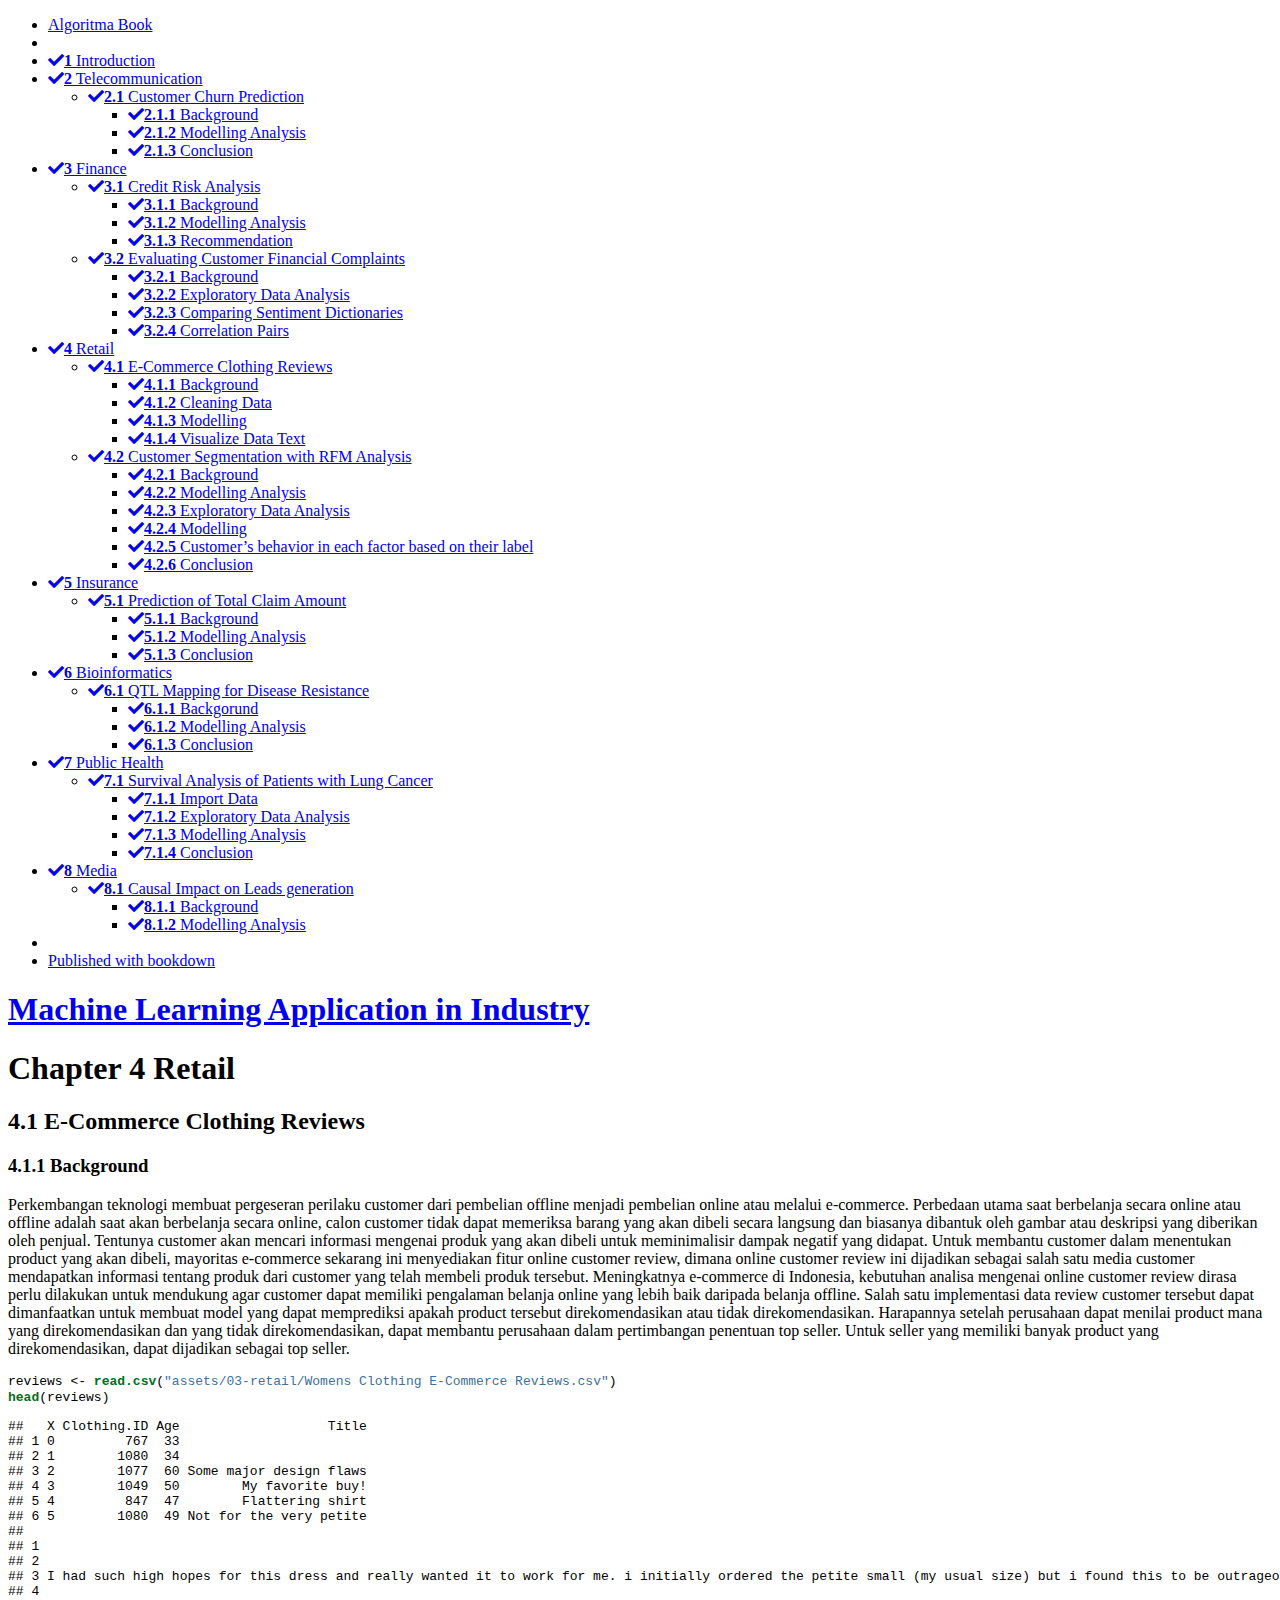
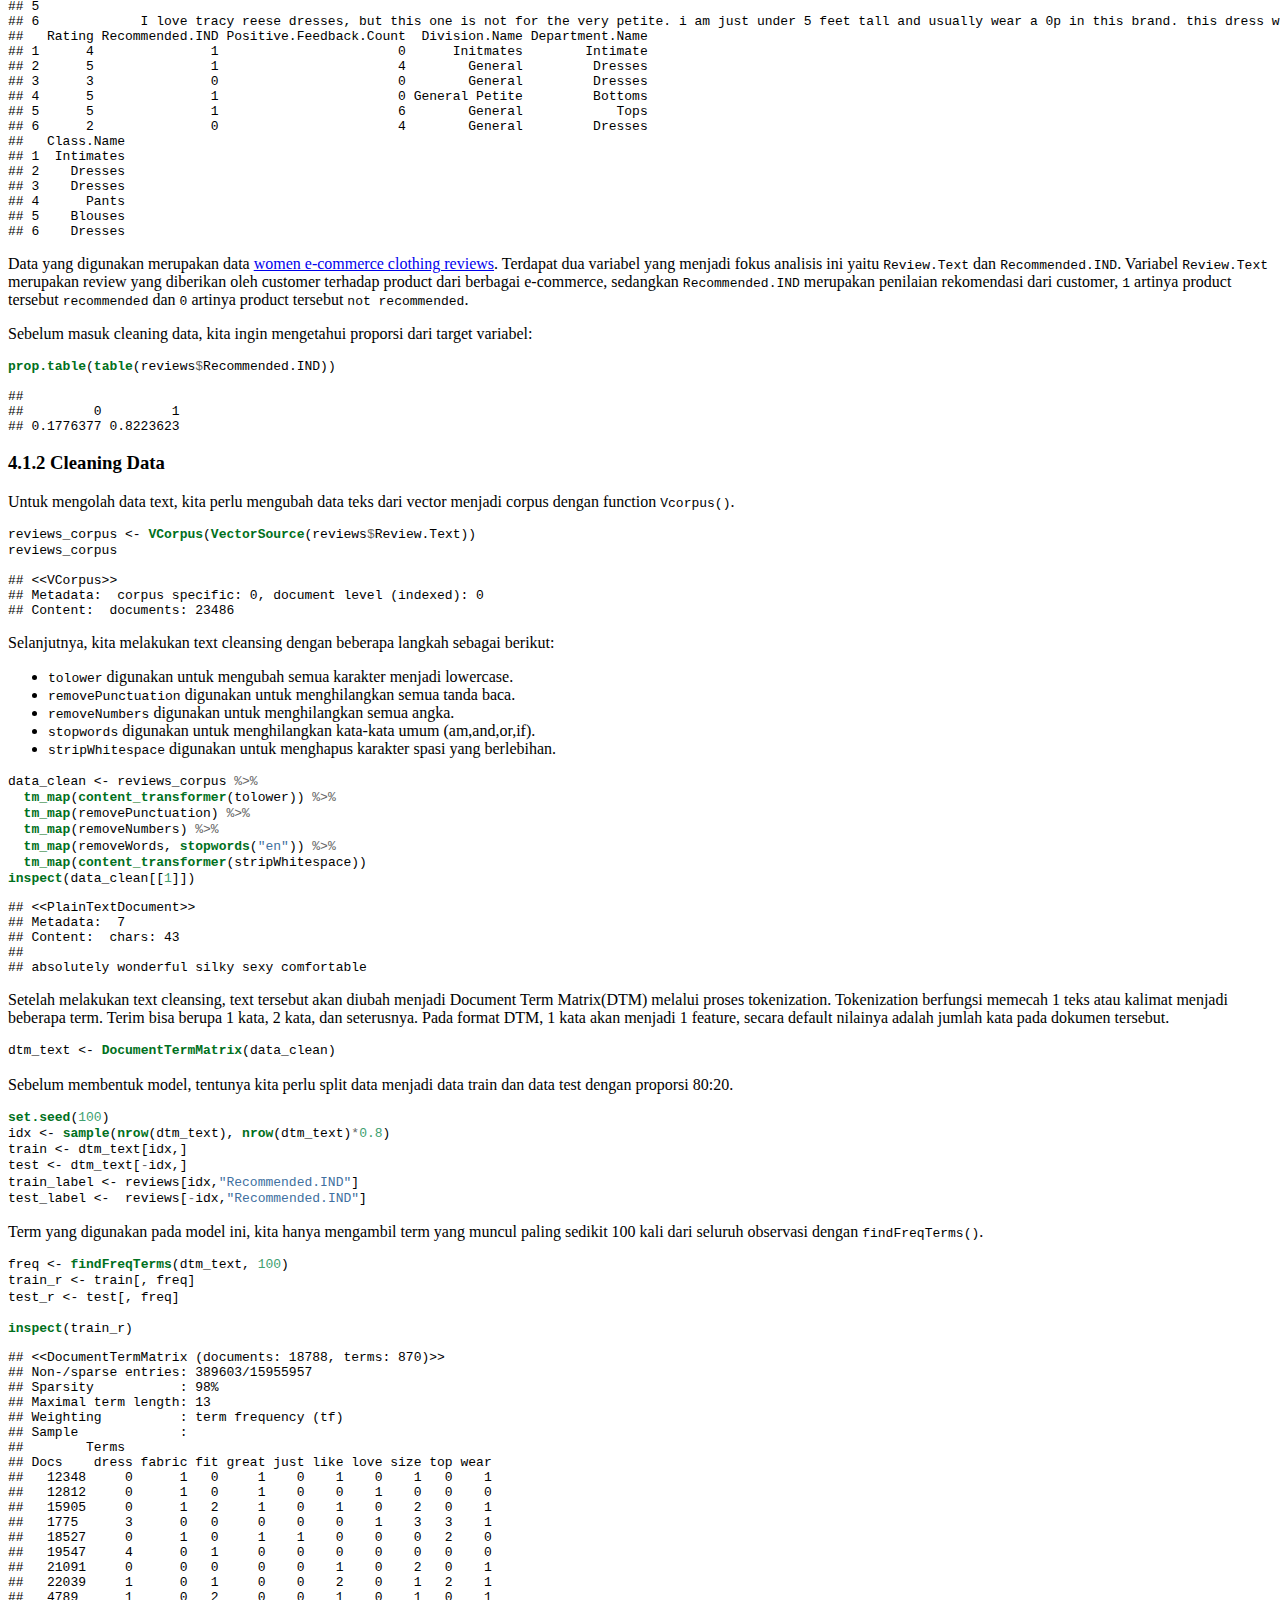
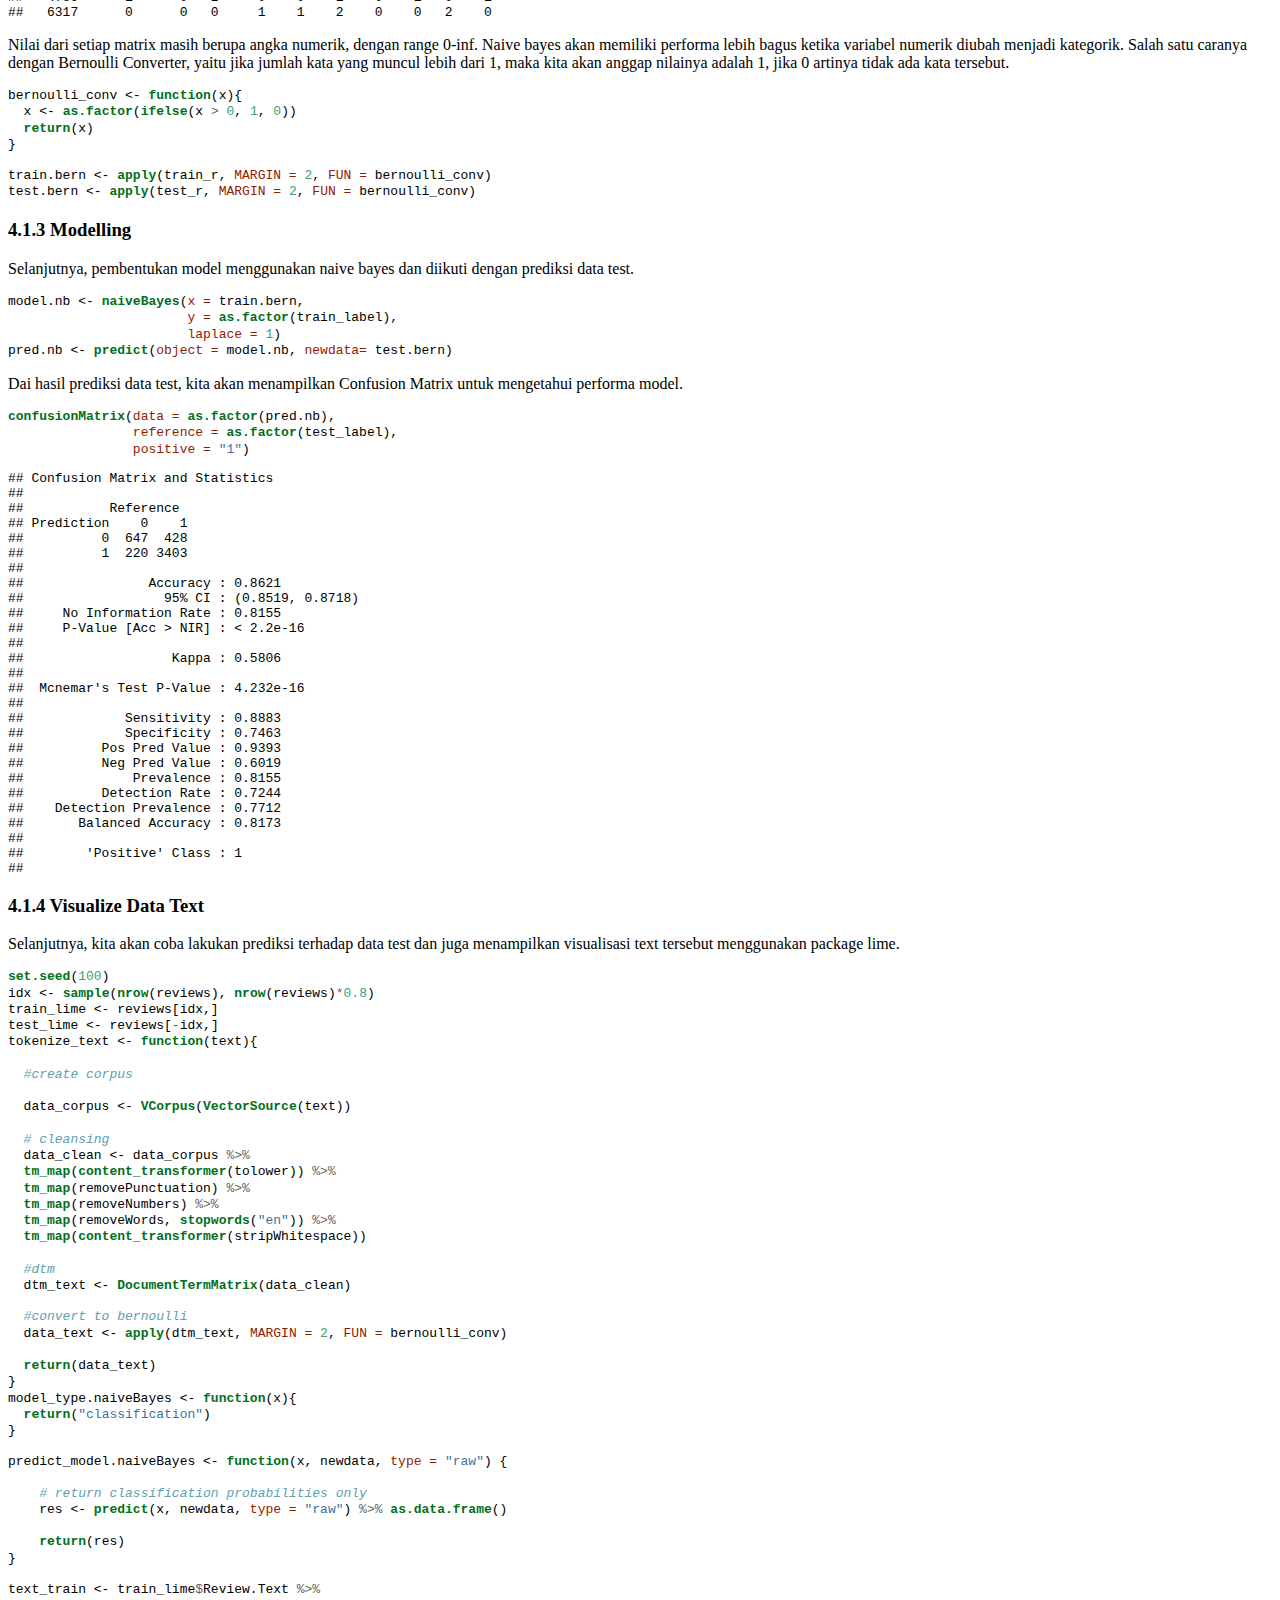
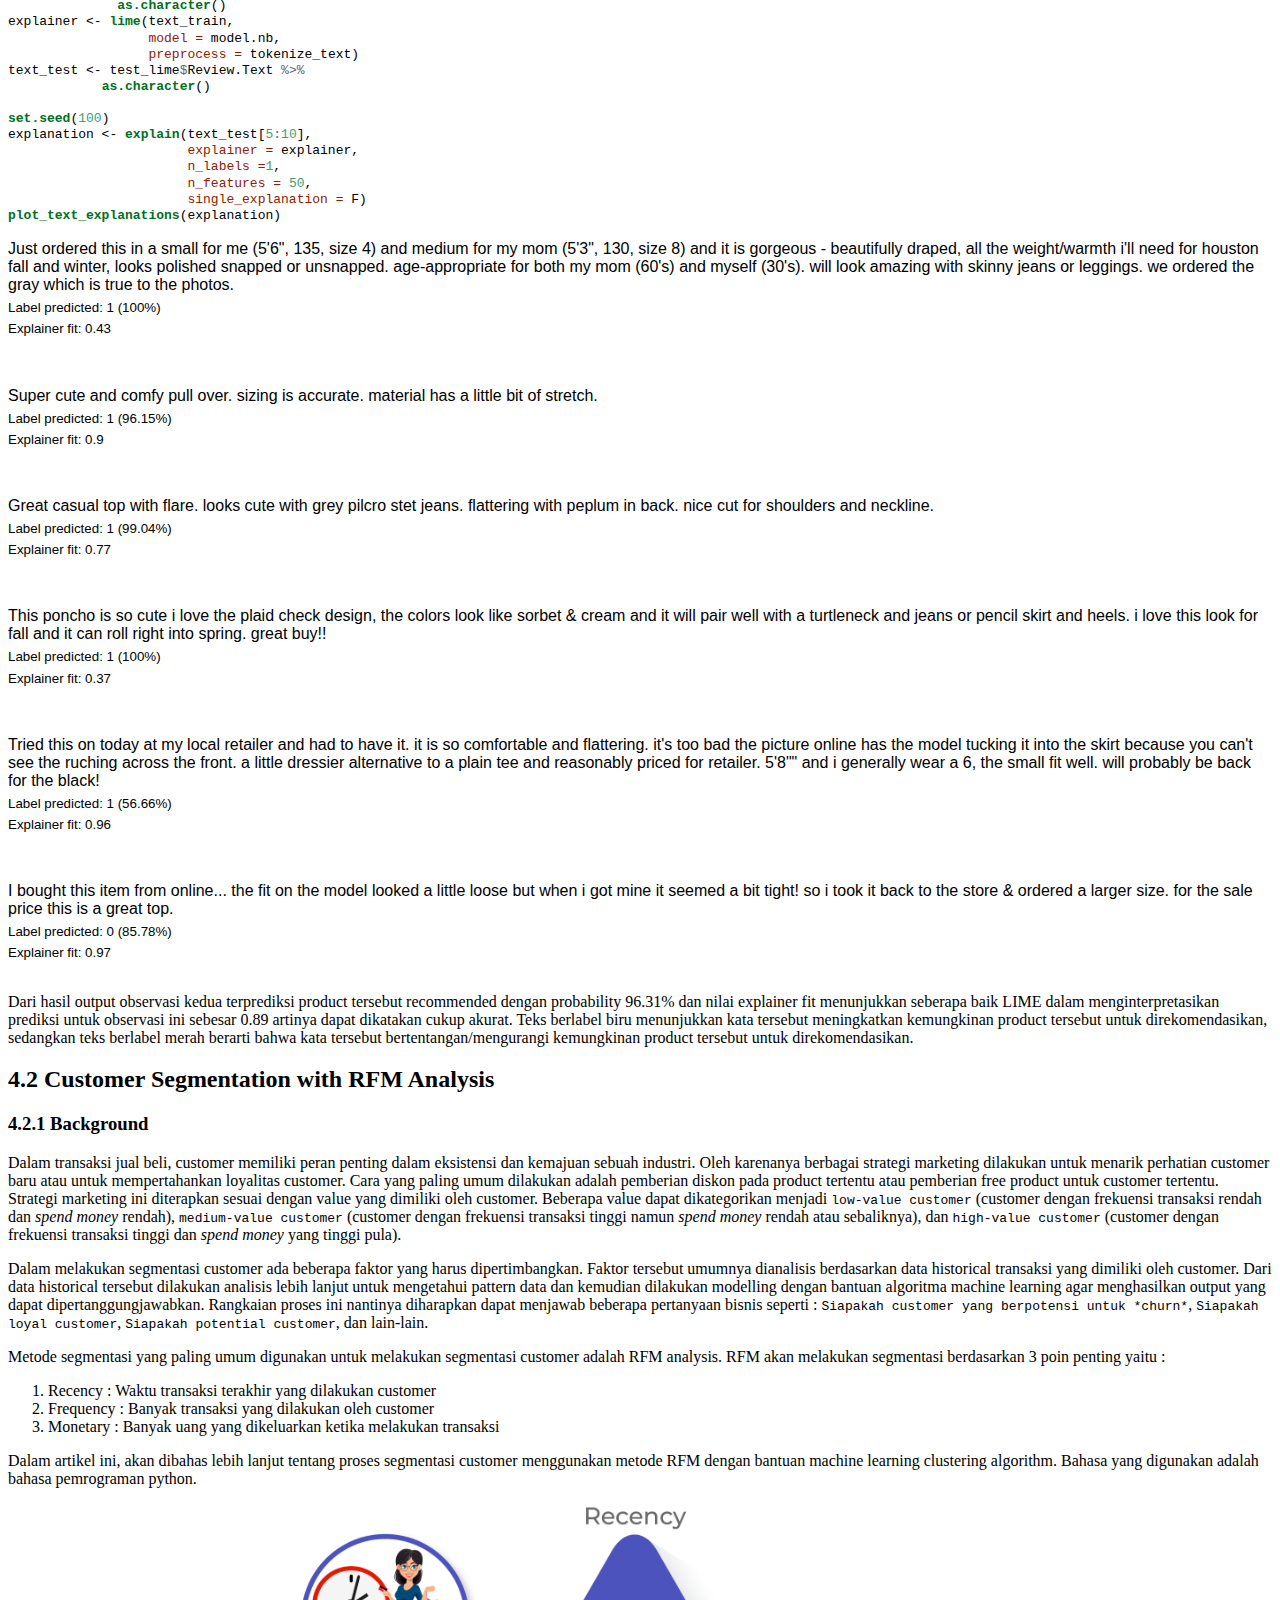
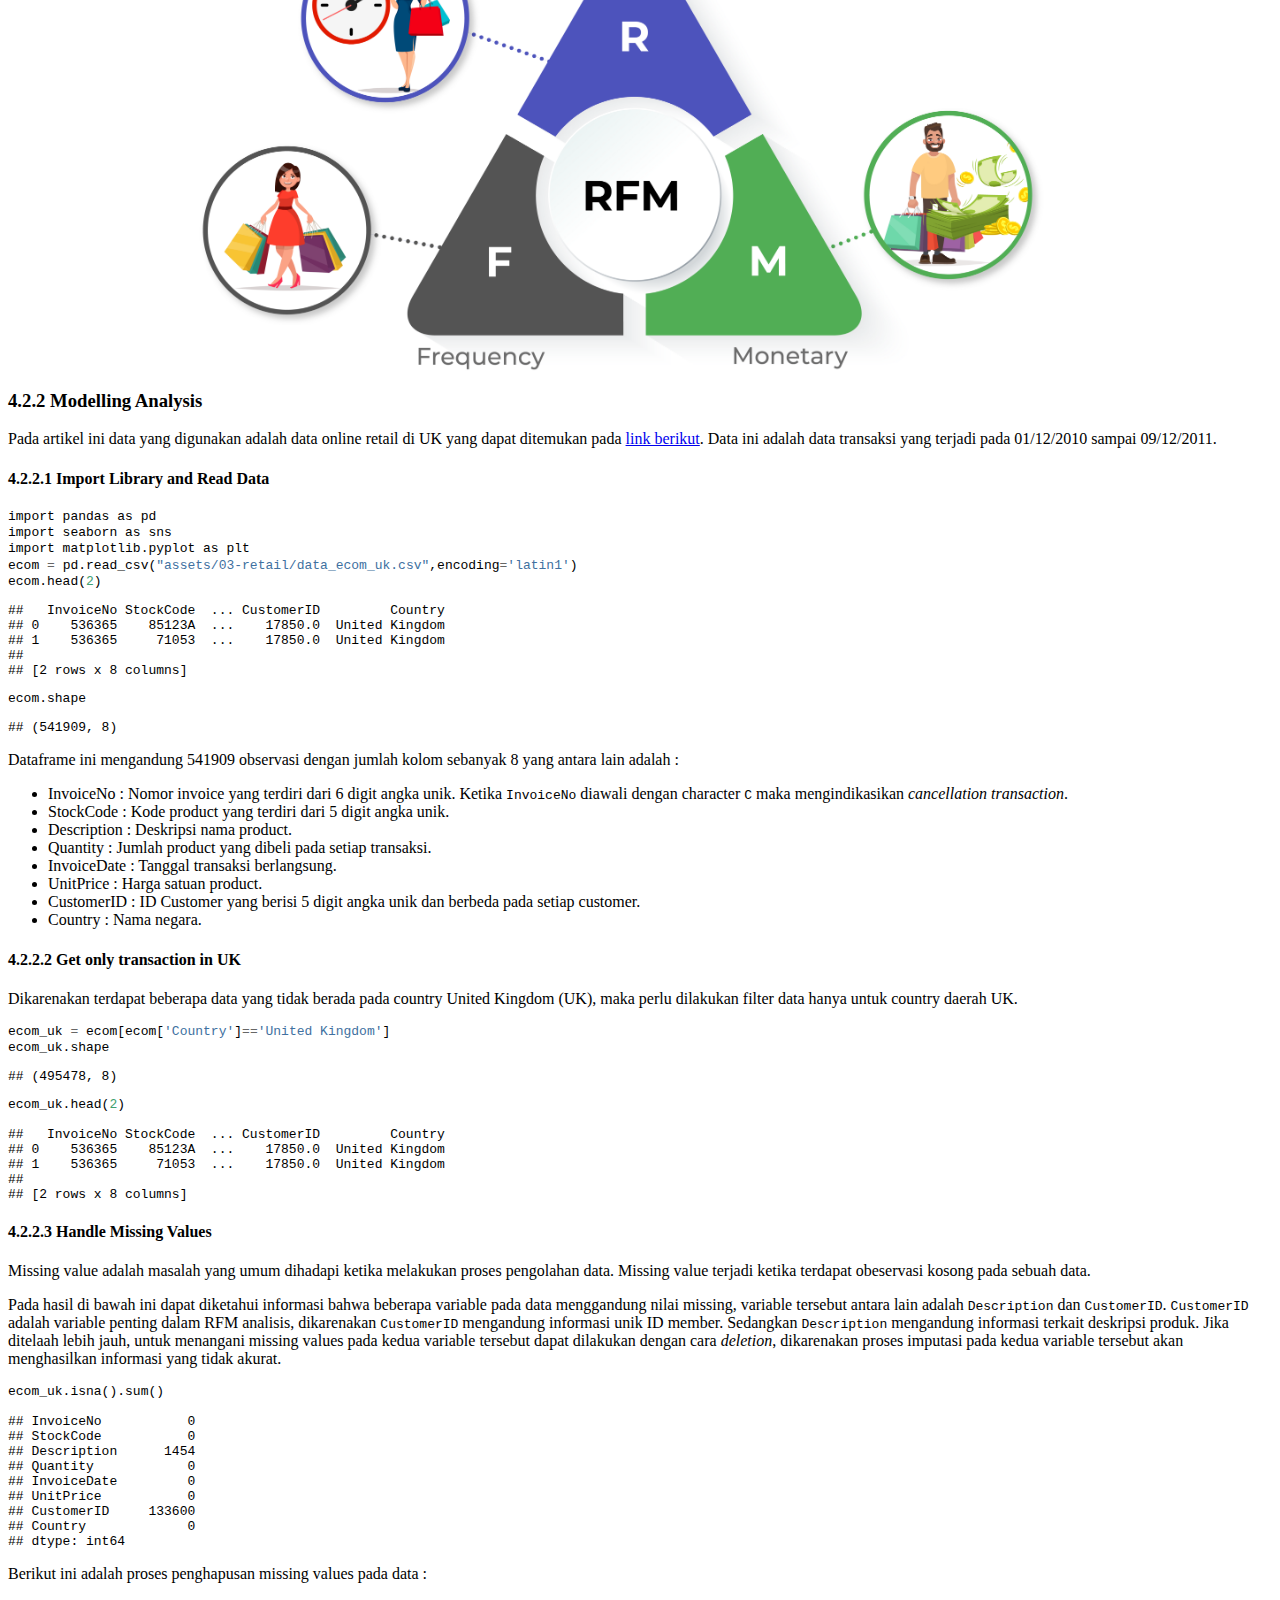
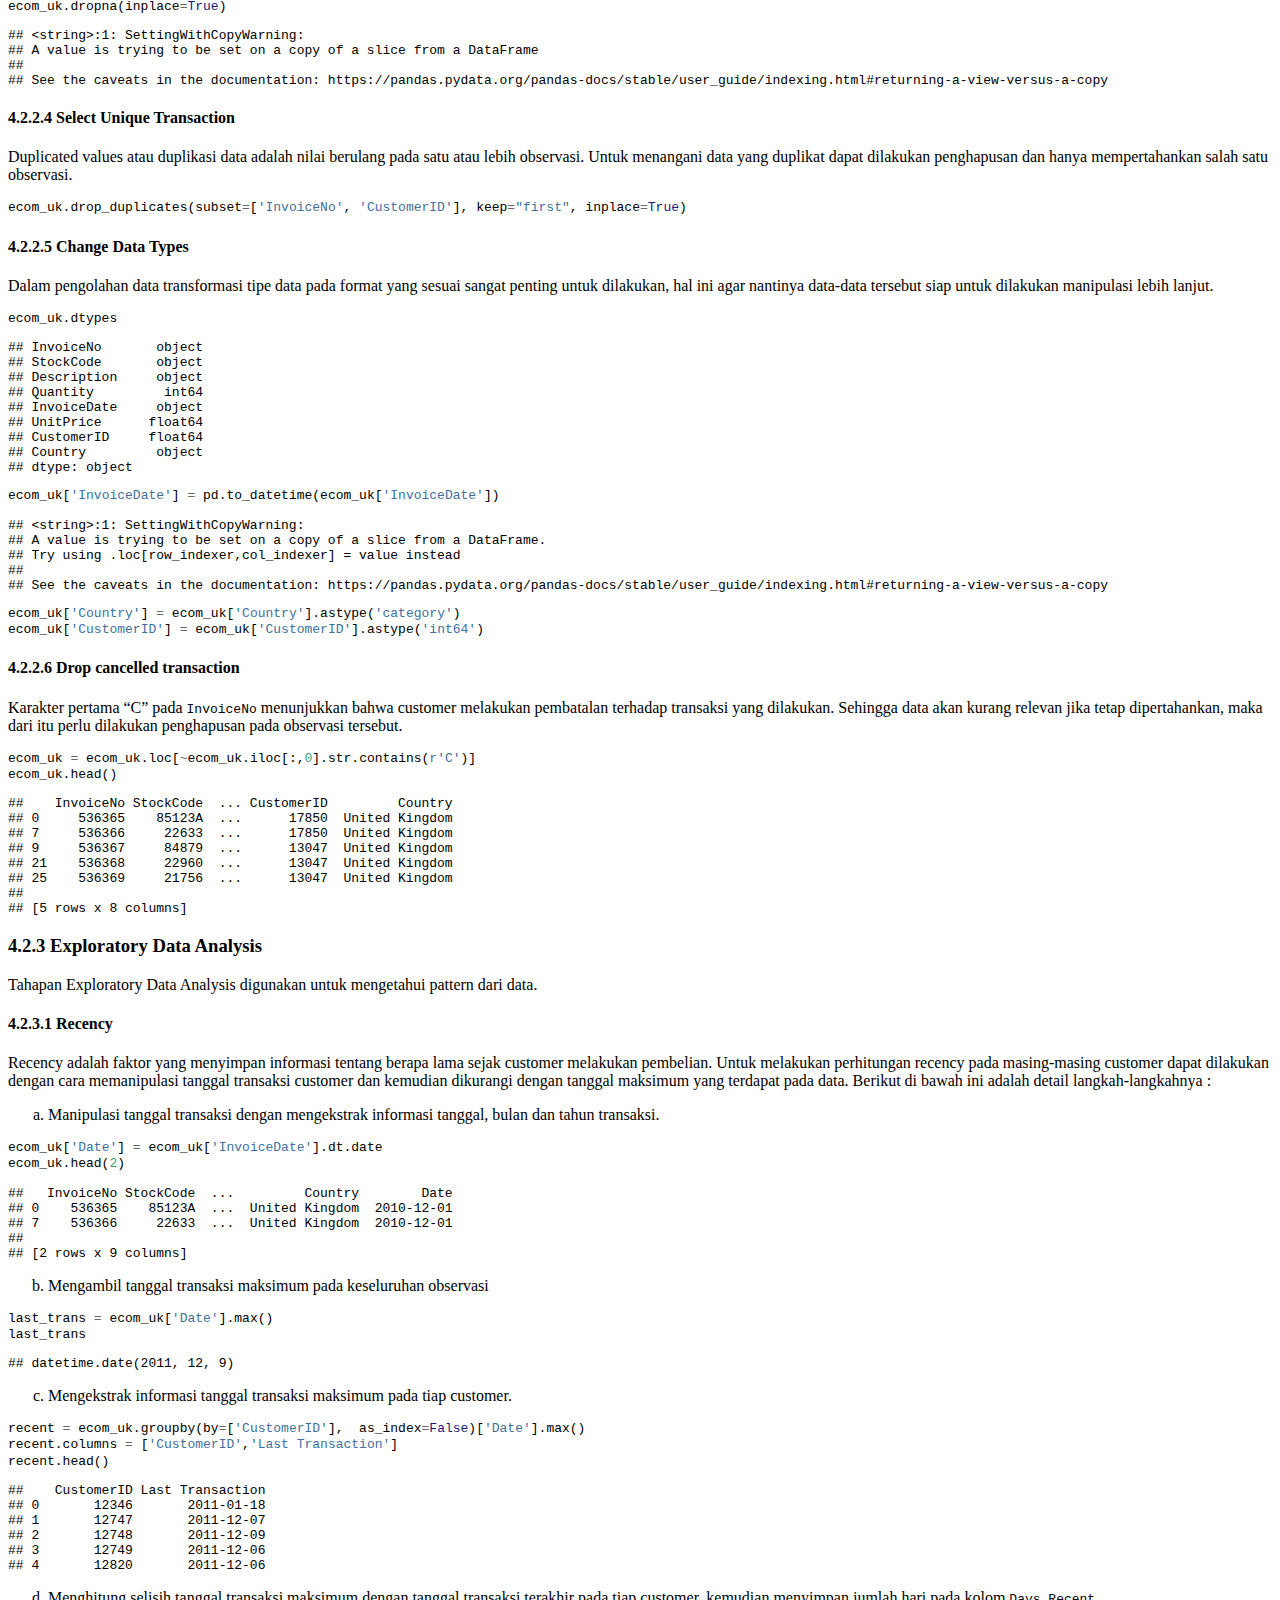
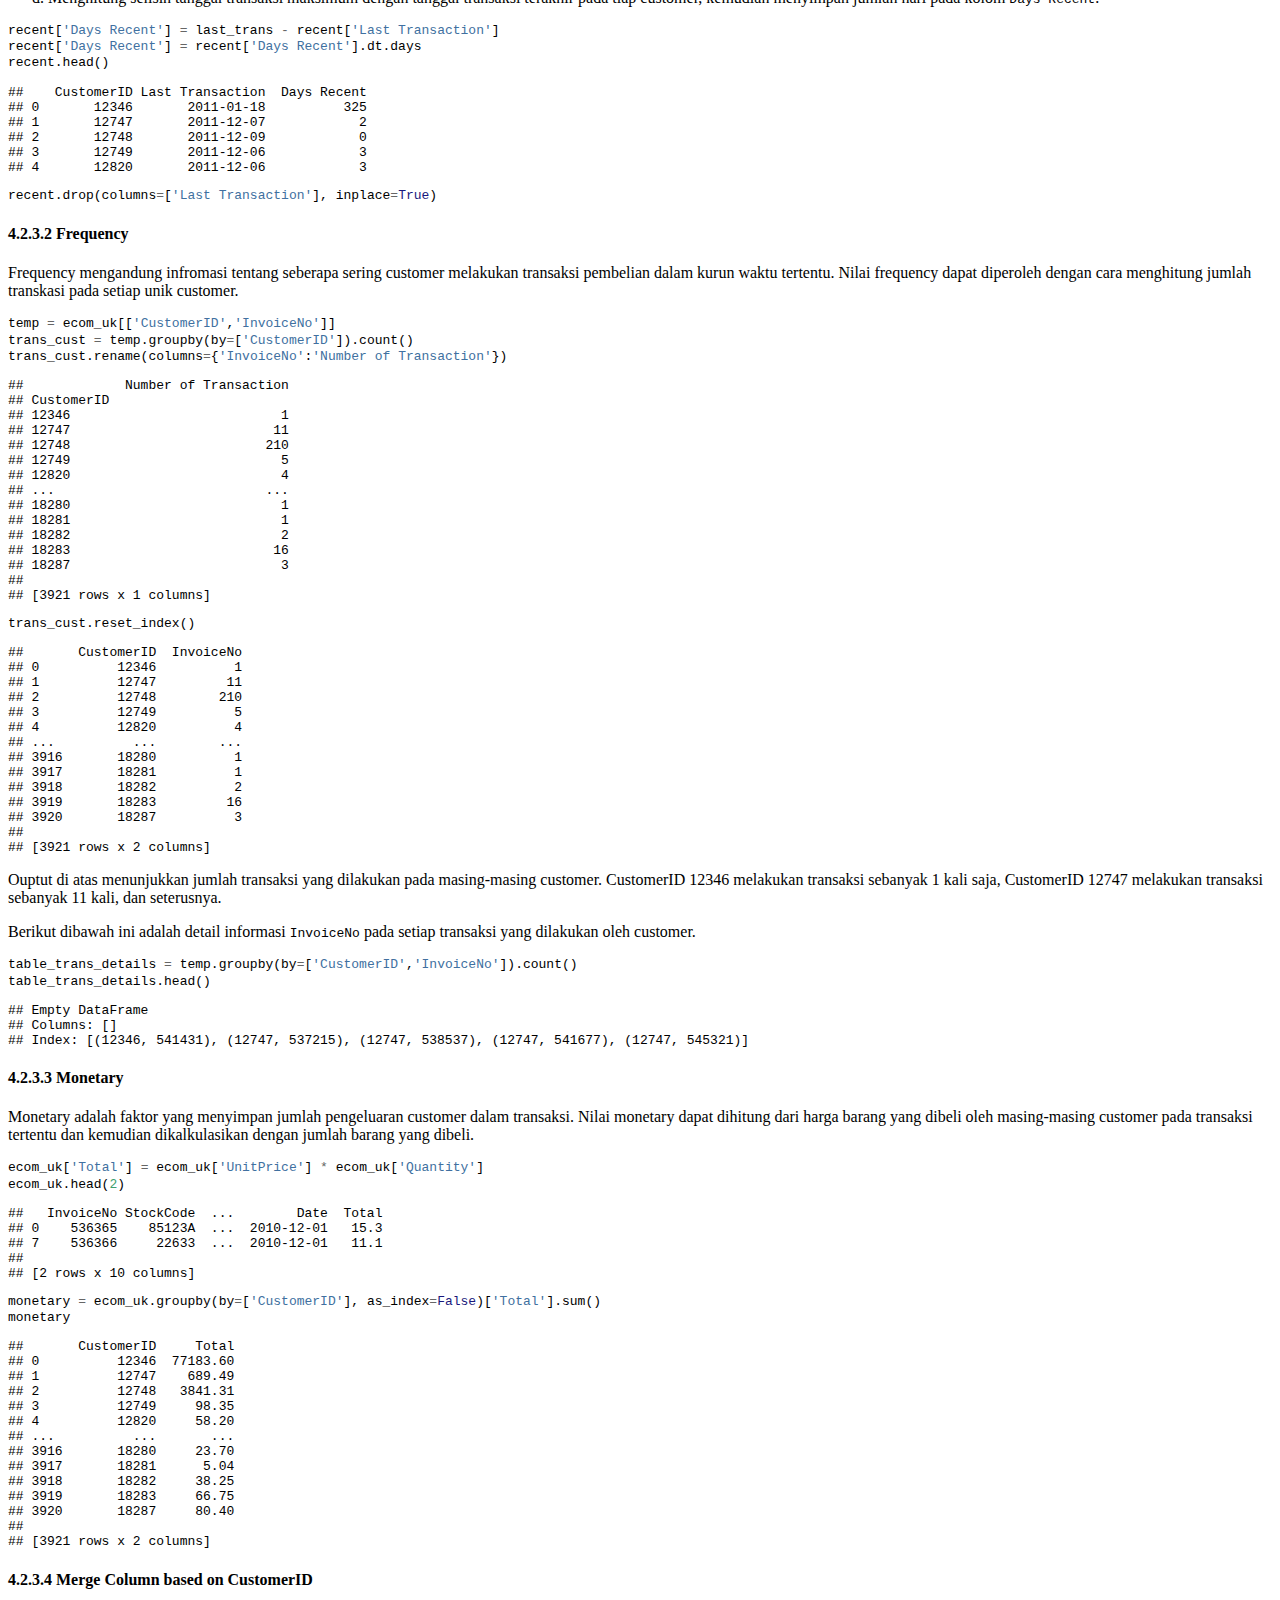
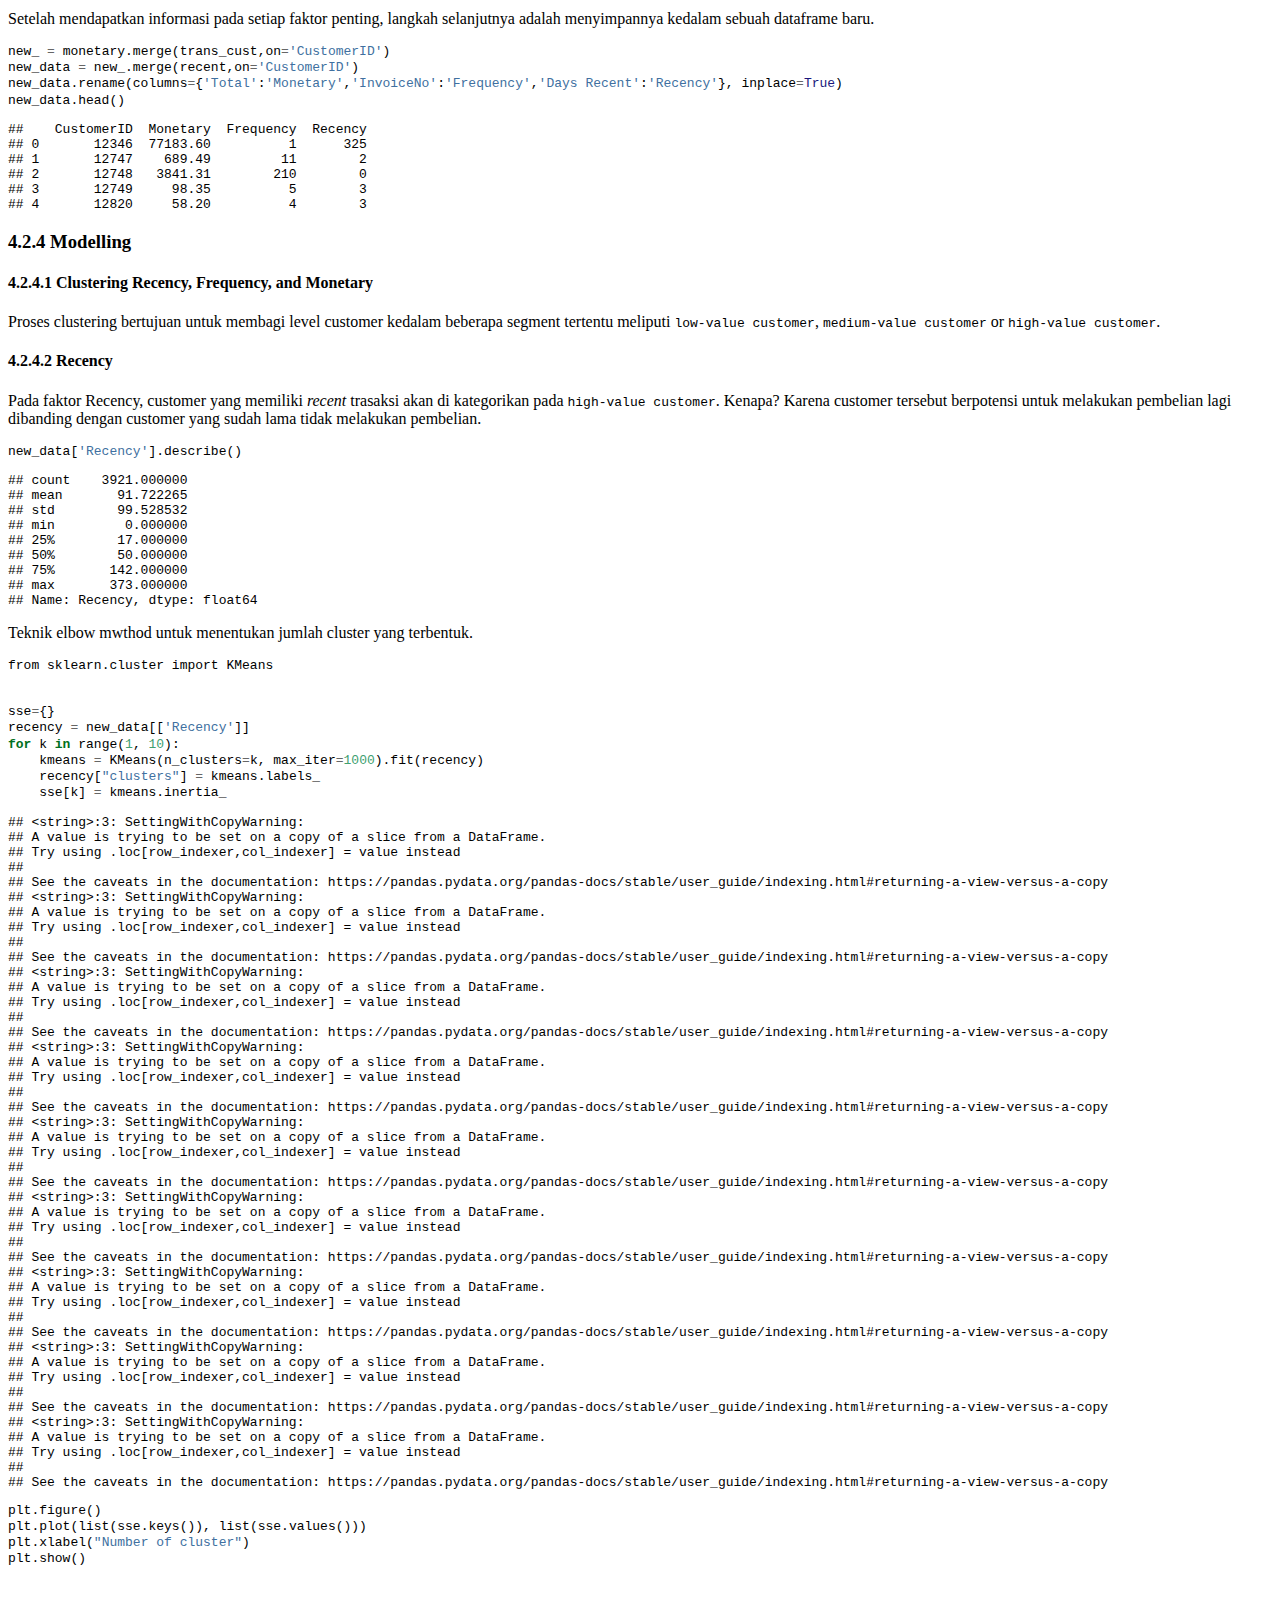
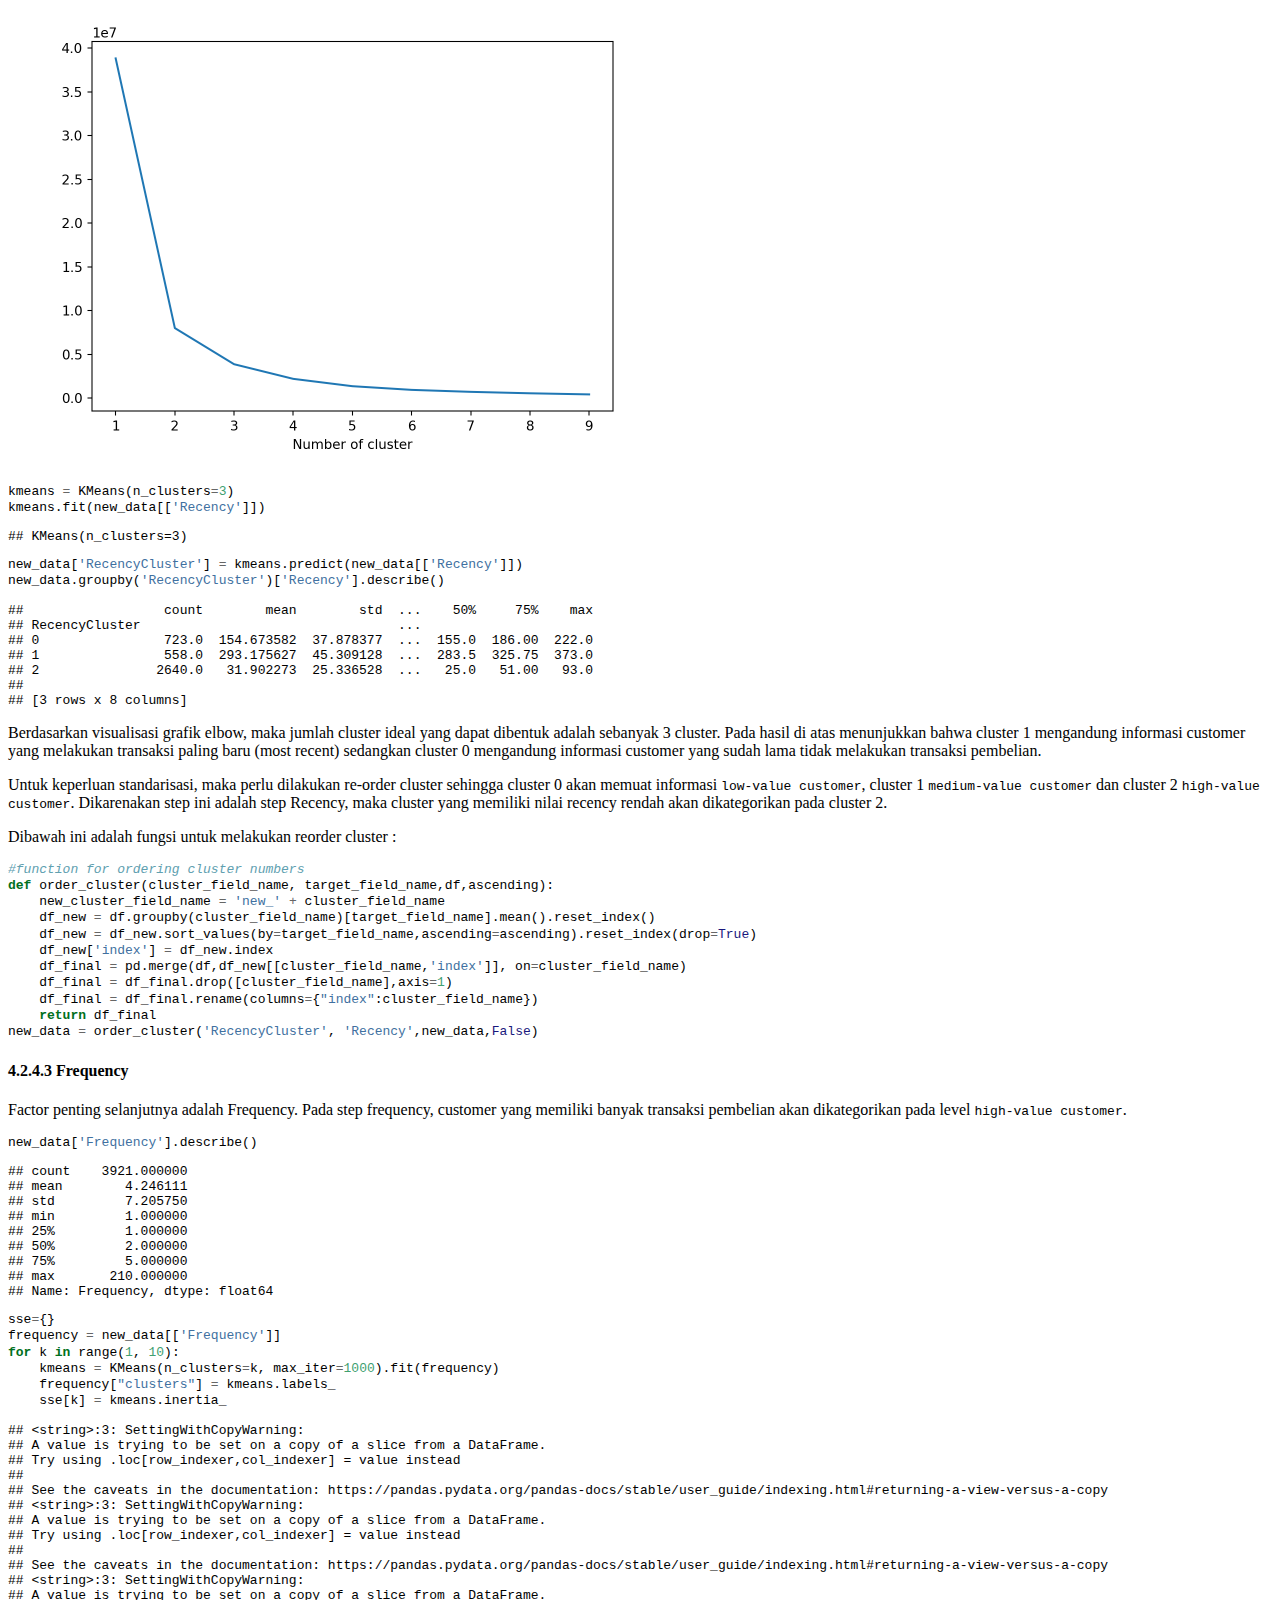
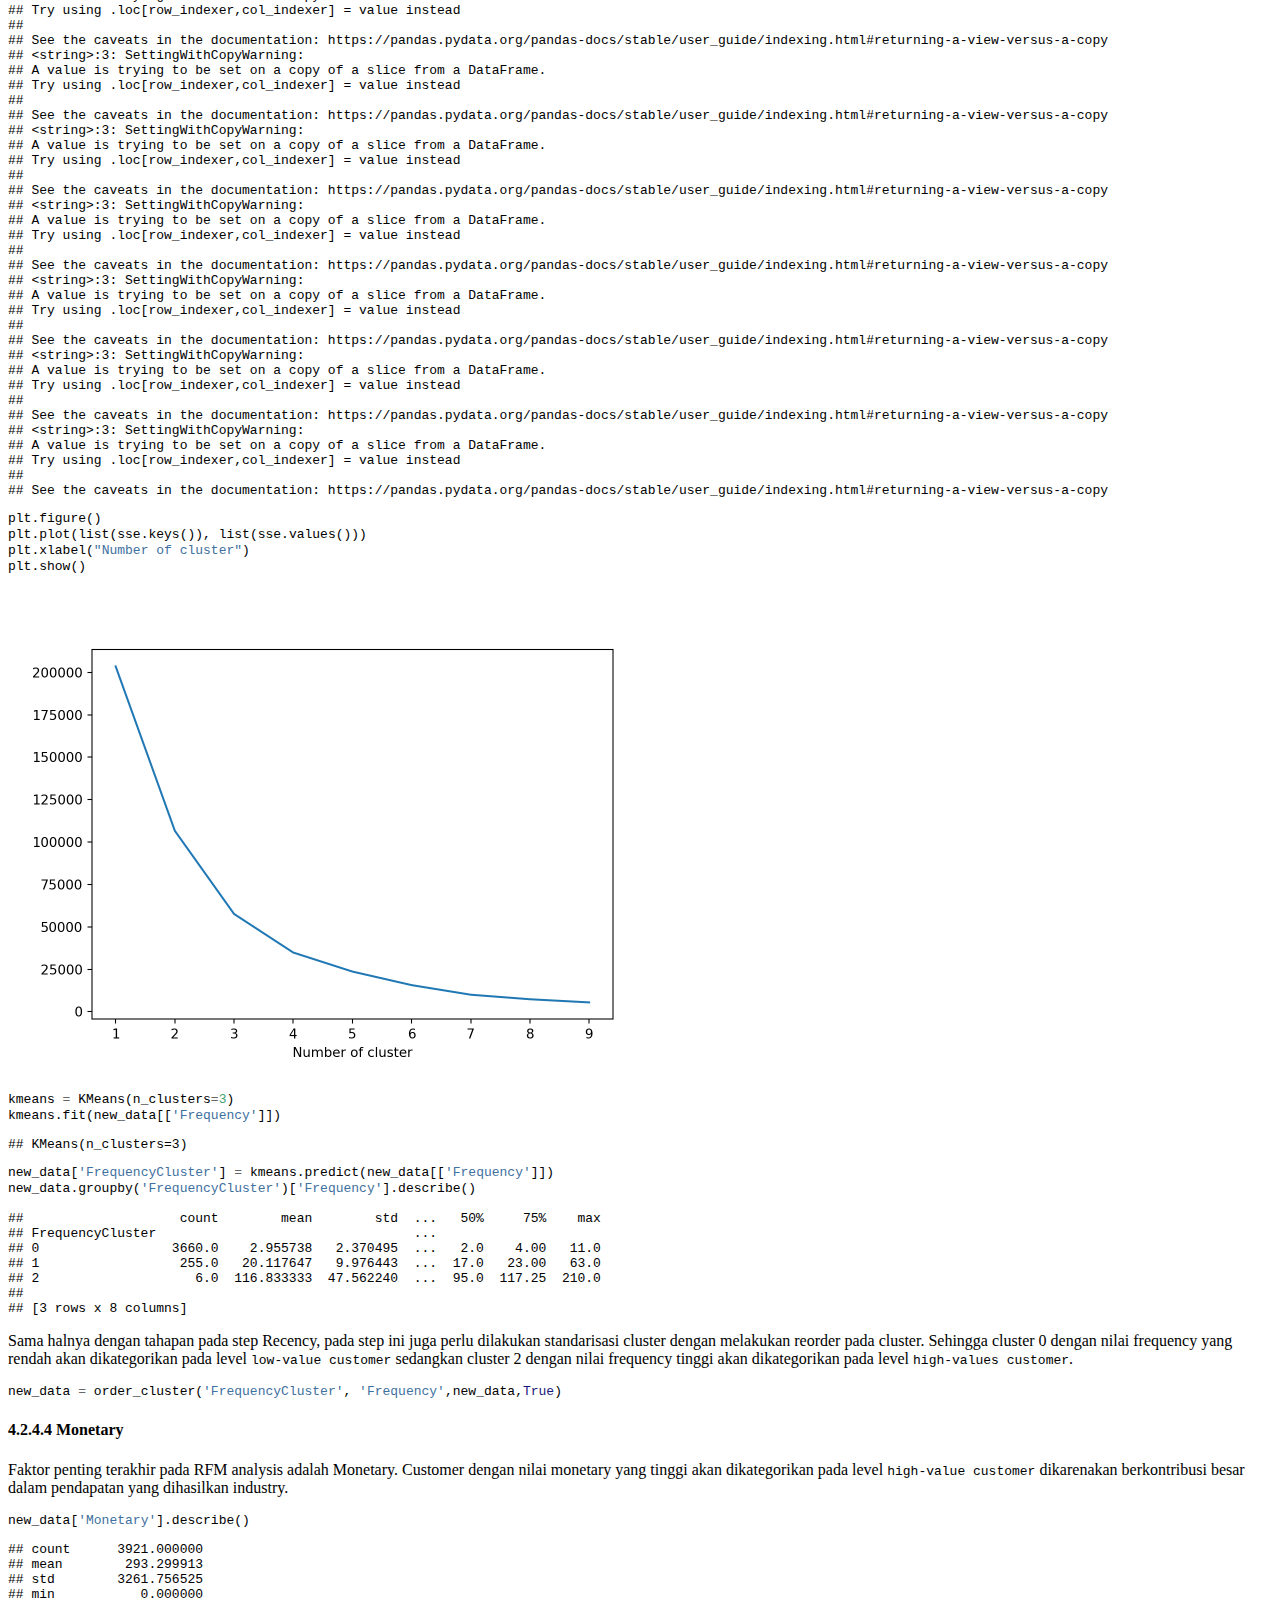
==== _book/retail.html @ 2a642205 "update README and add new article in retail industry" ====
<!DOCTYPE html>
<html lang="" xml:lang="">
<head>

  <meta charset="utf-8" />
  <meta http-equiv="X-UA-Compatible" content="IE=edge" />
  <title>Chapter 4 Retail | Machine Learning Application in Industry</title>
  <meta name="description" content="This is guide for Product Team Algoritma." />
  <meta name="generator" content="bookdown 0.20 and GitBook 2.6.7" />

  <meta property="og:title" content="Chapter 4 Retail | Machine Learning Application in Industry" />
  <meta property="og:type" content="book" />
  
  
  <meta property="og:description" content="This is guide for Product Team Algoritma." />
  

  <meta name="twitter:card" content="summary" />
  <meta name="twitter:title" content="Chapter 4 Retail | Machine Learning Application in Industry" />
  
  <meta name="twitter:description" content="This is guide for Product Team Algoritma." />
  

<meta name="author" content="Algoritma Team" />



  <meta name="viewport" content="width=device-width, initial-scale=1" />
  <meta name="apple-mobile-web-app-capable" content="yes" />
  <meta name="apple-mobile-web-app-status-bar-style" content="black" />
  
  
<link rel="prev" href="finance.html"/>
<link rel="next" href="insurance.html"/>
<script src="libs/header-attrs-2.3/header-attrs.js"></script>
<script src="libs/jquery-2.2.3/jquery.min.js"></script>
<link href="libs/gitbook-2.6.7/css/style.css" rel="stylesheet" />
<link href="libs/gitbook-2.6.7/css/plugin-table.css" rel="stylesheet" />
<link href="libs/gitbook-2.6.7/css/plugin-bookdown.css" rel="stylesheet" />
<link href="libs/gitbook-2.6.7/css/plugin-highlight.css" rel="stylesheet" />
<link href="libs/gitbook-2.6.7/css/plugin-search.css" rel="stylesheet" />
<link href="libs/gitbook-2.6.7/css/plugin-fontsettings.css" rel="stylesheet" />
<link href="libs/gitbook-2.6.7/css/plugin-clipboard.css" rel="stylesheet" />









<script src="libs/htmlwidgets-1.5.2/htmlwidgets.js"></script>
<link href="libs/plot_text_explanations-0.1.0/plot_text_explanations.css" rel="stylesheet" />
<script src="libs/plot_text_explanations-binding-0.5.2/plot_text_explanations.js"></script>


<style type="text/css">
pre > code.sourceCode { white-space: pre; position: relative; }
pre > code.sourceCode > span { display: inline-block; line-height: 1.25; }
pre > code.sourceCode > span:empty { height: 1.2em; }
code.sourceCode > span { color: inherit; text-decoration: inherit; }
pre.sourceCode { margin: 0; }
@media screen {
div.sourceCode { overflow: auto; }
}
@media print {
pre > code.sourceCode { white-space: pre-wrap; }
pre > code.sourceCode > span { text-indent: -5em; padding-left: 5em; }
}
pre.numberSource code
  { counter-reset: source-line 0; }
pre.numberSource code > span
  { position: relative; left: -4em; counter-increment: source-line; }
pre.numberSource code > span > a:first-child::before
  { content: counter(source-line);
    position: relative; left: -1em; text-align: right; vertical-align: baseline;
    border: none; display: inline-block;
    -webkit-touch-callout: none; -webkit-user-select: none;
    -khtml-user-select: none; -moz-user-select: none;
    -ms-user-select: none; user-select: none;
    padding: 0 4px; width: 4em;
    color: #aaaaaa;
  }
pre.numberSource { margin-left: 3em; border-left: 1px solid #aaaaaa;  padding-left: 4px; }
div.sourceCode
  {   }
@media screen {
pre > code.sourceCode > span > a:first-child::before { text-decoration: underline; }
}
code span.al { color: #ff0000; font-weight: bold; } /* Alert */
code span.an { color: #60a0b0; font-weight: bold; font-style: italic; } /* Annotation */
code span.at { color: #7d9029; } /* Attribute */
code span.bn { color: #40a070; } /* BaseN */
code span.bu { } /* BuiltIn */
code span.cf { color: #007020; font-weight: bold; } /* ControlFlow */
code span.ch { color: #4070a0; } /* Char */
code span.cn { color: #880000; } /* Constant */
code span.co { color: #60a0b0; font-style: italic; } /* Comment */
code span.cv { color: #60a0b0; font-weight: bold; font-style: italic; } /* CommentVar */
code span.do { color: #ba2121; font-style: italic; } /* Documentation */
code span.dt { color: #902000; } /* DataType */
code span.dv { color: #40a070; } /* DecVal */
code span.er { color: #ff0000; font-weight: bold; } /* Error */
code span.ex { } /* Extension */
code span.fl { color: #40a070; } /* Float */
code span.fu { color: #06287e; } /* Function */
code span.im { } /* Import */
code span.in { color: #60a0b0; font-weight: bold; font-style: italic; } /* Information */
code span.kw { color: #007020; font-weight: bold; } /* Keyword */
code span.op { color: #666666; } /* Operator */
code span.ot { color: #007020; } /* Other */
code span.pp { color: #bc7a00; } /* Preprocessor */
code span.sc { color: #4070a0; } /* SpecialChar */
code span.ss { color: #bb6688; } /* SpecialString */
code span.st { color: #4070a0; } /* String */
code span.va { color: #19177c; } /* Variable */
code span.vs { color: #4070a0; } /* VerbatimString */
code span.wa { color: #60a0b0; font-weight: bold; font-style: italic; } /* Warning */
</style>

<link rel="stylesheet" href="assets\book.css" type="text/css" />
<link rel="stylesheet" href="https:\\use.fontawesome.com\releases\v5.3.1\css\all.css" type="text/css" />
</head>

<body>



  <div class="book without-animation with-summary font-size-2 font-family-1" data-basepath=".">

    <div class="book-summary">
      <nav role="navigation">

<ul class="summary">
<li><a href="./">Algoritma Book</a></li>

<li class="divider"></li>
<li class="chapter" data-level="1" data-path="index.html"><a href="index.html"><i class="fa fa-check"></i><b>1</b> Introduction</a></li>
<li class="chapter" data-level="2" data-path="telecommunication.html"><a href="telecommunication.html"><i class="fa fa-check"></i><b>2</b> Telecommunication</a>
<ul>
<li class="chapter" data-level="2.1" data-path="telecommunication.html"><a href="telecommunication.html#customer-churn-prediction"><i class="fa fa-check"></i><b>2.1</b> Customer Churn Prediction</a>
<ul>
<li class="chapter" data-level="2.1.1" data-path="telecommunication.html"><a href="telecommunication.html#background"><i class="fa fa-check"></i><b>2.1.1</b> Background</a></li>
<li class="chapter" data-level="2.1.2" data-path="telecommunication.html"><a href="telecommunication.html#modelling-analysis"><i class="fa fa-check"></i><b>2.1.2</b> Modelling Analysis</a></li>
<li class="chapter" data-level="2.1.3" data-path="telecommunication.html"><a href="telecommunication.html#conclusion"><i class="fa fa-check"></i><b>2.1.3</b> Conclusion</a></li>
</ul></li>
</ul></li>
<li class="chapter" data-level="3" data-path="finance.html"><a href="finance.html"><i class="fa fa-check"></i><b>3</b> Finance</a>
<ul>
<li class="chapter" data-level="3.1" data-path="finance.html"><a href="finance.html#credit-risk-analysis"><i class="fa fa-check"></i><b>3.1</b> Credit Risk Analysis</a>
<ul>
<li class="chapter" data-level="3.1.1" data-path="telecommunication.html"><a href="telecommunication.html#background"><i class="fa fa-check"></i><b>3.1.1</b> Background</a></li>
<li class="chapter" data-level="3.1.2" data-path="telecommunication.html"><a href="telecommunication.html#modelling-analysis"><i class="fa fa-check"></i><b>3.1.2</b> Modelling Analysis</a></li>
<li class="chapter" data-level="3.1.3" data-path="finance.html"><a href="finance.html#recommendation"><i class="fa fa-check"></i><b>3.1.3</b> Recommendation</a></li>
</ul></li>
<li class="chapter" data-level="3.2" data-path="finance.html"><a href="finance.html#evaluating-customer-financial-complaints"><i class="fa fa-check"></i><b>3.2</b> Evaluating Customer Financial Complaints</a>
<ul>
<li class="chapter" data-level="3.2.1" data-path="finance.html"><a href="finance.html#background-1"><i class="fa fa-check"></i><b>3.2.1</b> Background</a></li>
<li class="chapter" data-level="3.2.2" data-path="finance.html"><a href="finance.html#exploratory-data-analysis-1"><i class="fa fa-check"></i><b>3.2.2</b> Exploratory Data Analysis</a></li>
<li class="chapter" data-level="3.2.3" data-path="finance.html"><a href="finance.html#comparing-sentiment-dictionaries"><i class="fa fa-check"></i><b>3.2.3</b> Comparing Sentiment Dictionaries</a></li>
<li class="chapter" data-level="3.2.4" data-path="finance.html"><a href="finance.html#correlation-pairs"><i class="fa fa-check"></i><b>3.2.4</b> Correlation Pairs</a></li>
</ul></li>
</ul></li>
<li class="chapter" data-level="4" data-path="retail.html"><a href="retail.html"><i class="fa fa-check"></i><b>4</b> Retail</a>
<ul>
<li class="chapter" data-level="4.1" data-path="retail.html"><a href="retail.html#e-commerce-clothing-reviews"><i class="fa fa-check"></i><b>4.1</b> E-Commerce Clothing Reviews</a>
<ul>
<li class="chapter" data-level="4.1.1" data-path="telecommunication.html"><a href="telecommunication.html#background"><i class="fa fa-check"></i><b>4.1.1</b> Background</a></li>
<li class="chapter" data-level="4.1.2" data-path="retail.html"><a href="retail.html#cleaning-data"><i class="fa fa-check"></i><b>4.1.2</b> Cleaning Data</a></li>
<li class="chapter" data-level="4.1.3" data-path="telecommunication.html"><a href="telecommunication.html#modelling"><i class="fa fa-check"></i><b>4.1.3</b> Modelling</a></li>
<li class="chapter" data-level="4.1.4" data-path="retail.html"><a href="retail.html#visualize-data-text"><i class="fa fa-check"></i><b>4.1.4</b> Visualize Data Text</a></li>
</ul></li>
<li class="chapter" data-level="4.2" data-path="retail.html"><a href="retail.html#customer-segmentation-with-rfm-analysis"><i class="fa fa-check"></i><b>4.2</b> Customer Segmentation with RFM Analysis</a>
<ul>
<li class="chapter" data-level="4.2.1" data-path="finance.html"><a href="finance.html#background-1"><i class="fa fa-check"></i><b>4.2.1</b> Background</a></li>
<li class="chapter" data-level="4.2.2" data-path="telecommunication.html"><a href="telecommunication.html#modelling-analysis"><i class="fa fa-check"></i><b>4.2.2</b> Modelling Analysis</a></li>
<li class="chapter" data-level="4.2.3" data-path="finance.html"><a href="finance.html#exploratory-data-analysis"><i class="fa fa-check"></i><b>4.2.3</b> Exploratory Data Analysis</a></li>
<li class="chapter" data-level="4.2.4" data-path="retail.html"><a href="retail.html#modelling-1"><i class="fa fa-check"></i><b>4.2.4</b> Modelling</a></li>
<li class="chapter" data-level="4.2.5" data-path="retail.html"><a href="retail.html#customers-behavior-in-each-factor-based-on-their-label"><i class="fa fa-check"></i><b>4.2.5</b> Customer’s behavior in each factor based on their label</a></li>
<li class="chapter" data-level="4.2.6" data-path="telecommunication.html"><a href="telecommunication.html#conclusion"><i class="fa fa-check"></i><b>4.2.6</b> Conclusion</a></li>
</ul></li>
</ul></li>
<li class="chapter" data-level="5" data-path="insurance.html"><a href="insurance.html"><i class="fa fa-check"></i><b>5</b> Insurance</a>
<ul>
<li class="chapter" data-level="5.1" data-path="insurance.html"><a href="insurance.html#prediction-of-total-claim-amount"><i class="fa fa-check"></i><b>5.1</b> Prediction of Total Claim Amount</a>
<ul>
<li class="chapter" data-level="5.1.1" data-path="telecommunication.html"><a href="telecommunication.html#background"><i class="fa fa-check"></i><b>5.1.1</b> Background</a></li>
<li class="chapter" data-level="5.1.2" data-path="telecommunication.html"><a href="telecommunication.html#modelling-analysis"><i class="fa fa-check"></i><b>5.1.2</b> Modelling Analysis</a></li>
<li class="chapter" data-level="5.1.3" data-path="telecommunication.html"><a href="telecommunication.html#conclusion"><i class="fa fa-check"></i><b>5.1.3</b> Conclusion</a></li>
</ul></li>
</ul></li>
<li class="chapter" data-level="6" data-path="bioinformatics.html"><a href="bioinformatics.html"><i class="fa fa-check"></i><b>6</b> Bioinformatics</a>
<ul>
<li class="chapter" data-level="6.1" data-path="bioinformatics.html"><a href="bioinformatics.html#qtl-mapping-for-disease-resistance"><i class="fa fa-check"></i><b>6.1</b> QTL Mapping for Disease Resistance</a>
<ul>
<li class="chapter" data-level="6.1.1" data-path="bioinformatics.html"><a href="bioinformatics.html#backgorund"><i class="fa fa-check"></i><b>6.1.1</b> Backgorund</a></li>
<li class="chapter" data-level="6.1.2" data-path="telecommunication.html"><a href="telecommunication.html#modelling-analysis"><i class="fa fa-check"></i><b>6.1.2</b> Modelling Analysis</a></li>
<li class="chapter" data-level="6.1.3" data-path="telecommunication.html"><a href="telecommunication.html#conclusion"><i class="fa fa-check"></i><b>6.1.3</b> Conclusion</a></li>
</ul></li>
</ul></li>
<li class="chapter" data-level="7" data-path="public-health.html"><a href="public-health.html"><i class="fa fa-check"></i><b>7</b> Public Health</a>
<ul>
<li class="chapter" data-level="7.1" data-path="public-health.html"><a href="public-health.html#survival-analysis-of-patients-with-lung-cancer"><i class="fa fa-check"></i><b>7.1</b> Survival Analysis of Patients with Lung Cancer</a>
<ul>
<li class="chapter" data-level="7.1.1" data-path="telecommunication.html"><a href="telecommunication.html#import-data"><i class="fa fa-check"></i><b>7.1.1</b> Import Data</a></li>
<li class="chapter" data-level="7.1.2" data-path="finance.html"><a href="finance.html#exploratory-data-analysis"><i class="fa fa-check"></i><b>7.1.2</b> Exploratory Data Analysis</a></li>
<li class="chapter" data-level="7.1.3" data-path="telecommunication.html"><a href="telecommunication.html#modelling-analysis"><i class="fa fa-check"></i><b>7.1.3</b> Modelling Analysis</a></li>
<li class="chapter" data-level="7.1.4" data-path="telecommunication.html"><a href="telecommunication.html#conclusion"><i class="fa fa-check"></i><b>7.1.4</b> Conclusion</a></li>
</ul></li>
</ul></li>
<li class="chapter" data-level="8" data-path="media.html"><a href="media.html"><i class="fa fa-check"></i><b>8</b> Media</a>
<ul>
<li class="chapter" data-level="8.1" data-path="media.html"><a href="media.html#causal-impact-on-leads-generation"><i class="fa fa-check"></i><b>8.1</b> Causal Impact on Leads generation</a>
<ul>
<li class="chapter" data-level="8.1.1" data-path="telecommunication.html"><a href="telecommunication.html#background"><i class="fa fa-check"></i><b>8.1.1</b> Background</a></li>
<li class="chapter" data-level="8.1.2" data-path="telecommunication.html"><a href="telecommunication.html#modelling-analysis"><i class="fa fa-check"></i><b>8.1.2</b> Modelling Analysis</a></li>
</ul></li>
</ul></li>
<li class="divider"></li>
<li><a href="https://algorit.ma/" target="blank">Published with bookdown</a></li>

</ul>

      </nav>
    </div>

    <div class="book-body">
      <div class="body-inner">
        <div class="book-header" role="navigation">
          <h1>
            <i class="fa fa-circle-o-notch fa-spin"></i><a href="./">Machine Learning Application in Industry</a>
          </h1>
        </div>

        <div class="page-wrapper" tabindex="-1" role="main">
          <div class="page-inner">

            <section class="normal" id="section-">
<div id="retail" class="section level1" number="4">
<h1><span class="header-section-number">Chapter 4</span> Retail</h1>
<div id="e-commerce-clothing-reviews" class="section level2" number="4.1">
<h2><span class="header-section-number">4.1</span> E-Commerce Clothing Reviews</h2>
<div id="background" class="section level3" number="4.1.1">
<h3><span class="header-section-number">4.1.1</span> Background</h3>
<p>Perkembangan teknologi membuat pergeseran perilaku customer dari pembelian offline menjadi pembelian online atau melalui e-commerce.
Perbedaan utama saat berbelanja secara online atau offline adalah
saat akan berbelanja secara online, calon customer tidak dapat memeriksa barang yang akan dibeli secara langsung dan biasanya dibantuk oleh gambar atau deskripsi yang diberikan oleh penjual.
Tentunya customer akan mencari informasi mengenai produk yang akan dibeli untuk meminimalisir dampak negatif yang didapat. Untuk membantu customer dalam menentukan product yang akan dibeli, mayoritas e-commerce sekarang ini menyediakan fitur online customer review, dimana online customer review ini dijadikan sebagai salah satu media customer mendapatkan informasi tentang produk dari customer yang telah membeli produk tersebut. Meningkatnya e-commerce di Indonesia, kebutuhan analisa mengenai online customer review dirasa perlu dilakukan untuk mendukung agar customer dapat memiliki pengalaman belanja online yang lebih baik daripada belanja offline. Salah satu implementasi data review customer tersebut dapat dimanfaatkan untuk membuat model yang dapat memprediksi apakah product tersebut direkomendasikan atau tidak direkomendasikan. Harapannya setelah perusahaan dapat menilai product mana yang direkomendasikan dan yang tidak direkomendasikan, dapat membantu perusahaan dalam pertimbangan penentuan top seller. Untuk seller yang memiliki banyak product yang direkomendasikan, dapat dijadikan sebagai top seller.</p>
<div class="sourceCode" id="cb1"><pre class="sourceCode r"><code class="sourceCode r"><span id="cb1-1"><a href="retail.html#cb1-1" aria-hidden="true"></a>reviews &lt;-<span class="st"> </span><span class="kw">read.csv</span>(<span class="st">&quot;assets/03-retail/Womens Clothing E-Commerce Reviews.csv&quot;</span>)</span>
<span id="cb1-2"><a href="retail.html#cb1-2" aria-hidden="true"></a><span class="kw">head</span>(reviews)</span></code></pre></div>
<pre><code>##   X Clothing.ID Age                   Title
## 1 0         767  33                        
## 2 1        1080  34                        
## 3 2        1077  60 Some major design flaws
## 4 3        1049  50        My favorite buy!
## 5 4         847  47        Flattering shirt
## 6 5        1080  49 Not for the very petite
##                                                                                                                                                                                                                                                                                                                                                                                                                                                                                                            Review.Text
## 1                                                                                                                                                                                                                                                                                                                                                                                                                                                                Absolutely wonderful - silky and sexy and comfortable
## 2                                                                                                                                                                                                      Love this dress!  it&#39;s sooo pretty.  i happened to find it in a store, and i&#39;m glad i did bc i never would have ordered it online bc it&#39;s petite.  i bought a petite and am 5&#39;8&quot;.  i love the length on me- hits just a little below the knee.  would definitely be a true midi on someone who is truly petite.
## 3 I had such high hopes for this dress and really wanted it to work for me. i initially ordered the petite small (my usual size) but i found this to be outrageously small. so small in fact that i could not zip it up! i reordered it in petite medium, which was just ok. overall, the top half was comfortable and fit nicely, but the bottom half had a very tight under layer and several somewhat cheap (net) over layers. imo, a major design flaw was the net over layer sewn directly into the zipper - it c
## 4                                                                                                                                                                                                                                                                                                                                                                                         I love, love, love this jumpsuit. it&#39;s fun, flirty, and fabulous! every time i wear it, i get nothing but great compliments!
## 5                                                                                                                                                                                                                                                                                                                     This shirt is very flattering to all due to the adjustable front tie. it is the perfect length to wear with leggings and it is sleeveless so it pairs well with any cardigan. love this shirt!!!
## 6             I love tracy reese dresses, but this one is not for the very petite. i am just under 5 feet tall and usually wear a 0p in this brand. this dress was very pretty out of the package but its a lot of dress. the skirt is long and very full so it overwhelmed my small frame. not a stranger to alterations, shortening and narrowing the skirt would take away from the embellishment of the garment. i love the color and the idea of the style but it just did not work on me. i returned this dress.
##   Rating Recommended.IND Positive.Feedback.Count  Division.Name Department.Name
## 1      4               1                       0      Initmates        Intimate
## 2      5               1                       4        General         Dresses
## 3      3               0                       0        General         Dresses
## 4      5               1                       0 General Petite         Bottoms
## 5      5               1                       6        General            Tops
## 6      2               0                       4        General         Dresses
##   Class.Name
## 1  Intimates
## 2    Dresses
## 3    Dresses
## 4      Pants
## 5    Blouses
## 6    Dresses</code></pre>
<p>Data yang digunakan merupakan data <a href="https://www.kaggle.com/nicapotato/womens-ecommerce-clothing-reviews">women e-commerce clothing reviews</a>. Terdapat dua variabel yang menjadi fokus analisis ini yaitu <code>Review.Text</code> dan <code>Recommended.IND</code>. Variabel <code>Review.Text</code> merupakan review yang diberikan oleh customer terhadap product dari berbagai e-commerce, sedangkan <code>Recommended.IND</code> merupakan penilaian rekomendasi dari customer, <code>1</code> artinya product tersebut <code>recommended</code> dan <code>0</code> artinya product tersebut <code>not recommended</code>.</p>
<p>Sebelum masuk cleaning data, kita ingin mengetahui proporsi dari target variabel:</p>
<div class="sourceCode" id="cb3"><pre class="sourceCode r"><code class="sourceCode r"><span id="cb3-1"><a href="retail.html#cb3-1" aria-hidden="true"></a><span class="kw">prop.table</span>(<span class="kw">table</span>(reviews<span class="op">$</span>Recommended.IND))</span></code></pre></div>
<pre><code>## 
##         0         1 
## 0.1776377 0.8223623</code></pre>
</div>
<div id="cleaning-data" class="section level3" number="4.1.2">
<h3><span class="header-section-number">4.1.2</span> Cleaning Data</h3>
<p>Untuk mengolah data text, kita perlu mengubah data teks dari vector menjadi corpus dengan function <code>Vcorpus()</code>.</p>
<div class="sourceCode" id="cb5"><pre class="sourceCode r"><code class="sourceCode r"><span id="cb5-1"><a href="retail.html#cb5-1" aria-hidden="true"></a>reviews_corpus &lt;-<span class="st"> </span><span class="kw">VCorpus</span>(<span class="kw">VectorSource</span>(reviews<span class="op">$</span>Review.Text))</span>
<span id="cb5-2"><a href="retail.html#cb5-2" aria-hidden="true"></a>reviews_corpus</span></code></pre></div>
<pre><code>## &lt;&lt;VCorpus&gt;&gt;
## Metadata:  corpus specific: 0, document level (indexed): 0
## Content:  documents: 23486</code></pre>
<p>Selanjutnya, kita melakukan text cleansing dengan beberapa langkah sebagai berikut:</p>
<ul>
<li><code>tolower</code> digunakan untuk mengubah semua karakter menjadi lowercase.</li>
<li><code>removePunctuation</code> digunakan untuk menghilangkan semua tanda baca.</li>
<li><code>removeNumbers</code> digunakan untuk menghilangkan semua angka.</li>
<li><code>stopwords</code> digunakan untuk menghilangkan kata-kata umum (am,and,or,if).</li>
<li><code>stripWhitespace</code> digunakan untuk menghapus karakter spasi yang berlebihan.</li>
</ul>
<div class="sourceCode" id="cb7"><pre class="sourceCode r"><code class="sourceCode r"><span id="cb7-1"><a href="retail.html#cb7-1" aria-hidden="true"></a>data_clean &lt;-<span class="st"> </span>reviews_corpus <span class="op">%&gt;%</span><span class="st"> </span></span>
<span id="cb7-2"><a href="retail.html#cb7-2" aria-hidden="true"></a><span class="st">  </span><span class="kw">tm_map</span>(<span class="kw">content_transformer</span>(tolower)) <span class="op">%&gt;%</span><span class="st"> </span></span>
<span id="cb7-3"><a href="retail.html#cb7-3" aria-hidden="true"></a><span class="st">  </span><span class="kw">tm_map</span>(removePunctuation) <span class="op">%&gt;%</span><span class="st"> </span></span>
<span id="cb7-4"><a href="retail.html#cb7-4" aria-hidden="true"></a><span class="st">  </span><span class="kw">tm_map</span>(removeNumbers) <span class="op">%&gt;%</span><span class="st"> </span></span>
<span id="cb7-5"><a href="retail.html#cb7-5" aria-hidden="true"></a><span class="st">  </span><span class="kw">tm_map</span>(removeWords, <span class="kw">stopwords</span>(<span class="st">&quot;en&quot;</span>)) <span class="op">%&gt;%</span><span class="st"> </span></span>
<span id="cb7-6"><a href="retail.html#cb7-6" aria-hidden="true"></a><span class="st">  </span><span class="kw">tm_map</span>(<span class="kw">content_transformer</span>(stripWhitespace)) </span>
<span id="cb7-7"><a href="retail.html#cb7-7" aria-hidden="true"></a><span class="kw">inspect</span>(data_clean[[<span class="dv">1</span>]])</span></code></pre></div>
<pre><code>## &lt;&lt;PlainTextDocument&gt;&gt;
## Metadata:  7
## Content:  chars: 43
## 
## absolutely wonderful silky sexy comfortable</code></pre>
<p>Setelah melakukan text cleansing, text tersebut akan diubah menjadi Document Term Matrix(DTM) melalui proses tokenization. Tokenization berfungsi memecah 1 teks atau kalimat menjadi beberapa term. Terim bisa berupa 1 kata, 2 kata, dan seterusnya. Pada format DTM, 1 kata akan menjadi 1 feature, secara default nilainya adalah jumlah kata pada dokumen tersebut.</p>
<div class="sourceCode" id="cb9"><pre class="sourceCode r"><code class="sourceCode r"><span id="cb9-1"><a href="retail.html#cb9-1" aria-hidden="true"></a>dtm_text &lt;-<span class="st"> </span><span class="kw">DocumentTermMatrix</span>(data_clean)</span></code></pre></div>
<p>Sebelum membentuk model, tentunya kita perlu split data menjadi data train dan data test dengan proporsi 80:20.</p>
<div class="sourceCode" id="cb10"><pre class="sourceCode r"><code class="sourceCode r"><span id="cb10-1"><a href="retail.html#cb10-1" aria-hidden="true"></a><span class="kw">set.seed</span>(<span class="dv">100</span>)</span>
<span id="cb10-2"><a href="retail.html#cb10-2" aria-hidden="true"></a>idx &lt;-<span class="st"> </span><span class="kw">sample</span>(<span class="kw">nrow</span>(dtm_text), <span class="kw">nrow</span>(dtm_text)<span class="op">*</span><span class="fl">0.8</span>)</span>
<span id="cb10-3"><a href="retail.html#cb10-3" aria-hidden="true"></a>train &lt;-<span class="st"> </span>dtm_text[idx,]</span>
<span id="cb10-4"><a href="retail.html#cb10-4" aria-hidden="true"></a>test &lt;-<span class="st"> </span>dtm_text[<span class="op">-</span>idx,]</span>
<span id="cb10-5"><a href="retail.html#cb10-5" aria-hidden="true"></a>train_label &lt;-<span class="st"> </span>reviews[idx,<span class="st">&quot;Recommended.IND&quot;</span>]</span>
<span id="cb10-6"><a href="retail.html#cb10-6" aria-hidden="true"></a>test_label &lt;-<span class="st">  </span>reviews[<span class="op">-</span>idx,<span class="st">&quot;Recommended.IND&quot;</span>]</span></code></pre></div>
<p>Term yang digunakan pada model ini, kita hanya mengambil term yang muncul paling sedikit 100 kali dari seluruh observasi dengan <code>findFreqTerms()</code>.</p>
<div class="sourceCode" id="cb11"><pre class="sourceCode r"><code class="sourceCode r"><span id="cb11-1"><a href="retail.html#cb11-1" aria-hidden="true"></a>freq &lt;-<span class="st"> </span><span class="kw">findFreqTerms</span>(dtm_text, <span class="dv">100</span>)</span>
<span id="cb11-2"><a href="retail.html#cb11-2" aria-hidden="true"></a>train_r &lt;-<span class="st"> </span>train[, freq]</span>
<span id="cb11-3"><a href="retail.html#cb11-3" aria-hidden="true"></a>test_r &lt;-<span class="st"> </span>test[, freq]</span>
<span id="cb11-4"><a href="retail.html#cb11-4" aria-hidden="true"></a></span>
<span id="cb11-5"><a href="retail.html#cb11-5" aria-hidden="true"></a><span class="kw">inspect</span>(train_r)</span></code></pre></div>
<pre><code>## &lt;&lt;DocumentTermMatrix (documents: 18788, terms: 870)&gt;&gt;
## Non-/sparse entries: 389603/15955957
## Sparsity           : 98%
## Maximal term length: 13
## Weighting          : term frequency (tf)
## Sample             :
##        Terms
## Docs    dress fabric fit great just like love size top wear
##   12348     0      1   0     1    0    1    0    1   0    1
##   12812     0      1   0     1    0    0    1    0   0    0
##   15905     0      1   2     1    0    1    0    2   0    1
##   1775      3      0   0     0    0    0    1    3   3    1
##   18527     0      1   0     1    1    0    0    0   2    0
##   19547     4      0   1     0    0    0    0    0   0    0
##   21091     0      0   0     0    0    1    0    2   0    1
##   22039     1      0   1     0    0    2    0    1   2    1
##   4789      1      0   2     0    0    1    0    1   0    1
##   6317      0      0   0     1    1    2    0    0   2    0</code></pre>
<p>Nilai dari setiap matrix masih berupa angka numerik, dengan range 0-inf. Naive bayes akan memiliki performa lebih bagus ketika variabel numerik diubah menjadi kategorik. Salah satu caranya dengan Bernoulli Converter, yaitu jika jumlah kata yang muncul lebih dari 1, maka kita akan anggap nilainya adalah 1, jika 0 artinya tidak ada kata tersebut.</p>
<div class="sourceCode" id="cb13"><pre class="sourceCode r"><code class="sourceCode r"><span id="cb13-1"><a href="retail.html#cb13-1" aria-hidden="true"></a>bernoulli_conv &lt;-<span class="st"> </span><span class="cf">function</span>(x){</span>
<span id="cb13-2"><a href="retail.html#cb13-2" aria-hidden="true"></a>  x &lt;-<span class="st"> </span><span class="kw">as.factor</span>(<span class="kw">ifelse</span>(x <span class="op">&gt;</span><span class="st"> </span><span class="dv">0</span>, <span class="dv">1</span>, <span class="dv">0</span>))</span>
<span id="cb13-3"><a href="retail.html#cb13-3" aria-hidden="true"></a>  <span class="kw">return</span>(x)</span>
<span id="cb13-4"><a href="retail.html#cb13-4" aria-hidden="true"></a>}</span>
<span id="cb13-5"><a href="retail.html#cb13-5" aria-hidden="true"></a></span>
<span id="cb13-6"><a href="retail.html#cb13-6" aria-hidden="true"></a>train.bern &lt;-<span class="st"> </span><span class="kw">apply</span>(train_r, <span class="dt">MARGIN =</span> <span class="dv">2</span>, <span class="dt">FUN =</span> bernoulli_conv)</span>
<span id="cb13-7"><a href="retail.html#cb13-7" aria-hidden="true"></a>test.bern &lt;-<span class="st"> </span><span class="kw">apply</span>(test_r, <span class="dt">MARGIN =</span> <span class="dv">2</span>, <span class="dt">FUN =</span> bernoulli_conv)</span></code></pre></div>
</div>
<div id="modelling" class="section level3" number="4.1.3">
<h3><span class="header-section-number">4.1.3</span> Modelling</h3>
<p>Selanjutnya, pembentukan model menggunakan naive bayes dan diikuti dengan prediksi data test.</p>
<div class="sourceCode" id="cb14"><pre class="sourceCode r"><code class="sourceCode r"><span id="cb14-1"><a href="retail.html#cb14-1" aria-hidden="true"></a>model.nb &lt;-<span class="st"> </span><span class="kw">naiveBayes</span>(<span class="dt">x =</span> train.bern, </span>
<span id="cb14-2"><a href="retail.html#cb14-2" aria-hidden="true"></a>                       <span class="dt">y =</span> <span class="kw">as.factor</span>(train_label), </span>
<span id="cb14-3"><a href="retail.html#cb14-3" aria-hidden="true"></a>                       <span class="dt">laplace =</span> <span class="dv">1</span>)</span>
<span id="cb14-4"><a href="retail.html#cb14-4" aria-hidden="true"></a>pred.nb &lt;-<span class="st"> </span><span class="kw">predict</span>(<span class="dt">object =</span> model.nb, <span class="dt">newdata=</span> test.bern)</span></code></pre></div>
<p>Dai hasil prediksi data test, kita akan menampilkan Confusion Matrix untuk mengetahui performa model.</p>
<div class="sourceCode" id="cb15"><pre class="sourceCode r"><code class="sourceCode r"><span id="cb15-1"><a href="retail.html#cb15-1" aria-hidden="true"></a><span class="kw">confusionMatrix</span>(<span class="dt">data =</span> <span class="kw">as.factor</span>(pred.nb),</span>
<span id="cb15-2"><a href="retail.html#cb15-2" aria-hidden="true"></a>                <span class="dt">reference =</span> <span class="kw">as.factor</span>(test_label),</span>
<span id="cb15-3"><a href="retail.html#cb15-3" aria-hidden="true"></a>                <span class="dt">positive =</span> <span class="st">&quot;1&quot;</span>)</span></code></pre></div>
<pre><code>## Confusion Matrix and Statistics
## 
##           Reference
## Prediction    0    1
##          0  647  428
##          1  220 3403
##                                           
##                Accuracy : 0.8621          
##                  95% CI : (0.8519, 0.8718)
##     No Information Rate : 0.8155          
##     P-Value [Acc &gt; NIR] : &lt; 2.2e-16       
##                                           
##                   Kappa : 0.5806          
##                                           
##  Mcnemar&#39;s Test P-Value : 4.232e-16       
##                                           
##             Sensitivity : 0.8883          
##             Specificity : 0.7463          
##          Pos Pred Value : 0.9393          
##          Neg Pred Value : 0.6019          
##              Prevalence : 0.8155          
##          Detection Rate : 0.7244          
##    Detection Prevalence : 0.7712          
##       Balanced Accuracy : 0.8173          
##                                           
##        &#39;Positive&#39; Class : 1               
## </code></pre>
</div>
<div id="visualize-data-text" class="section level3" number="4.1.4">
<h3><span class="header-section-number">4.1.4</span> Visualize Data Text</h3>
<p>Selanjutnya, kita akan coba lakukan prediksi terhadap data test dan juga menampilkan visualisasi text tersebut menggunakan package lime.</p>
<div class="sourceCode" id="cb17"><pre class="sourceCode r"><code class="sourceCode r"><span id="cb17-1"><a href="retail.html#cb17-1" aria-hidden="true"></a><span class="kw">set.seed</span>(<span class="dv">100</span>)</span>
<span id="cb17-2"><a href="retail.html#cb17-2" aria-hidden="true"></a>idx &lt;-<span class="st"> </span><span class="kw">sample</span>(<span class="kw">nrow</span>(reviews), <span class="kw">nrow</span>(reviews)<span class="op">*</span><span class="fl">0.8</span>)</span>
<span id="cb17-3"><a href="retail.html#cb17-3" aria-hidden="true"></a>train_lime &lt;-<span class="st"> </span>reviews[idx,]</span>
<span id="cb17-4"><a href="retail.html#cb17-4" aria-hidden="true"></a>test_lime &lt;-<span class="st"> </span>reviews[<span class="op">-</span>idx,]</span></code></pre></div>
<div class="sourceCode" id="cb18"><pre class="sourceCode r"><code class="sourceCode r"><span id="cb18-1"><a href="retail.html#cb18-1" aria-hidden="true"></a>tokenize_text &lt;-<span class="st"> </span><span class="cf">function</span>(text){</span>
<span id="cb18-2"><a href="retail.html#cb18-2" aria-hidden="true"></a>  </span>
<span id="cb18-3"><a href="retail.html#cb18-3" aria-hidden="true"></a>  <span class="co">#create corpus</span></span>
<span id="cb18-4"><a href="retail.html#cb18-4" aria-hidden="true"></a>  </span>
<span id="cb18-5"><a href="retail.html#cb18-5" aria-hidden="true"></a>  data_corpus &lt;-<span class="st"> </span><span class="kw">VCorpus</span>(<span class="kw">VectorSource</span>(text))</span>
<span id="cb18-6"><a href="retail.html#cb18-6" aria-hidden="true"></a>  </span>
<span id="cb18-7"><a href="retail.html#cb18-7" aria-hidden="true"></a>  <span class="co"># cleansing</span></span>
<span id="cb18-8"><a href="retail.html#cb18-8" aria-hidden="true"></a>  data_clean &lt;-<span class="st"> </span>data_corpus <span class="op">%&gt;%</span><span class="st"> </span></span>
<span id="cb18-9"><a href="retail.html#cb18-9" aria-hidden="true"></a><span class="st">  </span><span class="kw">tm_map</span>(<span class="kw">content_transformer</span>(tolower)) <span class="op">%&gt;%</span><span class="st"> </span></span>
<span id="cb18-10"><a href="retail.html#cb18-10" aria-hidden="true"></a><span class="st">  </span><span class="kw">tm_map</span>(removePunctuation) <span class="op">%&gt;%</span><span class="st"> </span></span>
<span id="cb18-11"><a href="retail.html#cb18-11" aria-hidden="true"></a><span class="st">  </span><span class="kw">tm_map</span>(removeNumbers) <span class="op">%&gt;%</span><span class="st"> </span></span>
<span id="cb18-12"><a href="retail.html#cb18-12" aria-hidden="true"></a><span class="st">  </span><span class="kw">tm_map</span>(removeWords, <span class="kw">stopwords</span>(<span class="st">&quot;en&quot;</span>)) <span class="op">%&gt;%</span><span class="st"> </span></span>
<span id="cb18-13"><a href="retail.html#cb18-13" aria-hidden="true"></a><span class="st">  </span><span class="kw">tm_map</span>(<span class="kw">content_transformer</span>(stripWhitespace)) </span>
<span id="cb18-14"><a href="retail.html#cb18-14" aria-hidden="true"></a>  </span>
<span id="cb18-15"><a href="retail.html#cb18-15" aria-hidden="true"></a>  <span class="co">#dtm</span></span>
<span id="cb18-16"><a href="retail.html#cb18-16" aria-hidden="true"></a>  dtm_text &lt;-<span class="st"> </span><span class="kw">DocumentTermMatrix</span>(data_clean)</span>
<span id="cb18-17"><a href="retail.html#cb18-17" aria-hidden="true"></a></span>
<span id="cb18-18"><a href="retail.html#cb18-18" aria-hidden="true"></a>  <span class="co">#convert to bernoulli</span></span>
<span id="cb18-19"><a href="retail.html#cb18-19" aria-hidden="true"></a>  data_text &lt;-<span class="st"> </span><span class="kw">apply</span>(dtm_text, <span class="dt">MARGIN =</span> <span class="dv">2</span>, <span class="dt">FUN =</span> bernoulli_conv)</span>
<span id="cb18-20"><a href="retail.html#cb18-20" aria-hidden="true"></a>  </span>
<span id="cb18-21"><a href="retail.html#cb18-21" aria-hidden="true"></a>  <span class="kw">return</span>(data_text)</span>
<span id="cb18-22"><a href="retail.html#cb18-22" aria-hidden="true"></a>}</span></code></pre></div>
<div class="sourceCode" id="cb19"><pre class="sourceCode r"><code class="sourceCode r"><span id="cb19-1"><a href="retail.html#cb19-1" aria-hidden="true"></a>model_type.naiveBayes &lt;-<span class="st"> </span><span class="cf">function</span>(x){</span>
<span id="cb19-2"><a href="retail.html#cb19-2" aria-hidden="true"></a>  <span class="kw">return</span>(<span class="st">&quot;classification&quot;</span>)</span>
<span id="cb19-3"><a href="retail.html#cb19-3" aria-hidden="true"></a>}</span>
<span id="cb19-4"><a href="retail.html#cb19-4" aria-hidden="true"></a></span>
<span id="cb19-5"><a href="retail.html#cb19-5" aria-hidden="true"></a>predict_model.naiveBayes &lt;-<span class="st"> </span><span class="cf">function</span>(x, newdata, <span class="dt">type =</span> <span class="st">&quot;raw&quot;</span>) {</span>
<span id="cb19-6"><a href="retail.html#cb19-6" aria-hidden="true"></a></span>
<span id="cb19-7"><a href="retail.html#cb19-7" aria-hidden="true"></a>    <span class="co"># return classification probabilities only   </span></span>
<span id="cb19-8"><a href="retail.html#cb19-8" aria-hidden="true"></a>    res &lt;-<span class="st"> </span><span class="kw">predict</span>(x, newdata, <span class="dt">type =</span> <span class="st">&quot;raw&quot;</span>) <span class="op">%&gt;%</span><span class="st"> </span><span class="kw">as.data.frame</span>()</span>
<span id="cb19-9"><a href="retail.html#cb19-9" aria-hidden="true"></a>    </span>
<span id="cb19-10"><a href="retail.html#cb19-10" aria-hidden="true"></a>    <span class="kw">return</span>(res)</span>
<span id="cb19-11"><a href="retail.html#cb19-11" aria-hidden="true"></a>}</span>
<span id="cb19-12"><a href="retail.html#cb19-12" aria-hidden="true"></a></span>
<span id="cb19-13"><a href="retail.html#cb19-13" aria-hidden="true"></a>text_train &lt;-<span class="st"> </span>train_lime<span class="op">$</span>Review.Text <span class="op">%&gt;%</span><span class="st"> </span></span>
<span id="cb19-14"><a href="retail.html#cb19-14" aria-hidden="true"></a><span class="st">              </span><span class="kw">as.character</span>()</span></code></pre></div>
<div class="sourceCode" id="cb20"><pre class="sourceCode r"><code class="sourceCode r"><span id="cb20-1"><a href="retail.html#cb20-1" aria-hidden="true"></a>explainer &lt;-<span class="st"> </span><span class="kw">lime</span>(text_train,</span>
<span id="cb20-2"><a href="retail.html#cb20-2" aria-hidden="true"></a>                  <span class="dt">model =</span> model.nb,</span>
<span id="cb20-3"><a href="retail.html#cb20-3" aria-hidden="true"></a>                  <span class="dt">preprocess =</span> tokenize_text)</span></code></pre></div>
<div class="sourceCode" id="cb21"><pre class="sourceCode r"><code class="sourceCode r"><span id="cb21-1"><a href="retail.html#cb21-1" aria-hidden="true"></a>text_test &lt;-<span class="st"> </span>test_lime<span class="op">$</span>Review.Text <span class="op">%&gt;%</span><span class="st"> </span></span>
<span id="cb21-2"><a href="retail.html#cb21-2" aria-hidden="true"></a><span class="st">            </span><span class="kw">as.character</span>()</span>
<span id="cb21-3"><a href="retail.html#cb21-3" aria-hidden="true"></a></span>
<span id="cb21-4"><a href="retail.html#cb21-4" aria-hidden="true"></a><span class="kw">set.seed</span>(<span class="dv">100</span>)</span>
<span id="cb21-5"><a href="retail.html#cb21-5" aria-hidden="true"></a>explanation &lt;-<span class="st"> </span><span class="kw">explain</span>(text_test[<span class="dv">5</span><span class="op">:</span><span class="dv">10</span>],</span>
<span id="cb21-6"><a href="retail.html#cb21-6" aria-hidden="true"></a>                       <span class="dt">explainer =</span> explainer,</span>
<span id="cb21-7"><a href="retail.html#cb21-7" aria-hidden="true"></a>                       <span class="dt">n_labels =</span><span class="dv">1</span>,</span>
<span id="cb21-8"><a href="retail.html#cb21-8" aria-hidden="true"></a>                       <span class="dt">n_features =</span> <span class="dv">50</span>,</span>
<span id="cb21-9"><a href="retail.html#cb21-9" aria-hidden="true"></a>                       <span class="dt">single_explanation =</span> F)</span></code></pre></div>
<div class="sourceCode" id="cb22"><pre class="sourceCode r"><code class="sourceCode r"><span id="cb22-1"><a href="retail.html#cb22-1" aria-hidden="true"></a><span class="kw">plot_text_explanations</span>(explanation)</span></code></pre></div>
<div id="htmlwidget-90646d04481062629235" style="width:100%;height:auto;" class="plot_text_explanations html-widget"></div>
<script type="application/json" data-for="htmlwidget-90646d04481062629235">{"x":{"html":"<div style=\"overflow-y:scroll;font-family:sans-serif;height:100%\"> <p> <span class='negative_1'>Just<\/span> <span class='negative_1'>ordered<\/span> <span class='positive_1'>this<\/span> <span class='negative_1'>in<\/span> a <span class='negative_1'>small<\/span> <span class='negative_1'>for<\/span> <span class='negative_1'>me<\/span> (<span class='negative_1'>5'6<\/span>\", <span class='positive_1'>135<\/span>, <span class='positive_1'>size<\/span> <span class='positive_1'>4<\/span>) <span class='negative_1'>and<\/span> <span class='positive_1'>medium<\/span> <span class='negative_1'>for<\/span> <span class='negative_1'>my<\/span> mom (<span class='positive_1'>5'3<\/span>\", <span class='positive_1'>130<\/span>, <span class='positive_1'>size<\/span> 8) <span class='negative_1'>and<\/span> <span class='positive_1'>it<\/span> <span class='positive_1'>is<\/span> <span class='positive_1'>gorgeous<\/span> - <span class='positive_1'>beautifully<\/span> draped, <span class='negative_1'>all<\/span> <span class='positive_1'>the<\/span> <span class='positive_1'>weight<\/span>/warmth <span class='negative_1'>i'll<\/span> <span class='positive_1'>need<\/span> <span class='negative_1'>for<\/span> houston <span class='positive_1'>fall<\/span> <span class='negative_1'>and<\/span> <span class='positive_1'>winter<\/span>, <span class='negative_1'>looks<\/span> <span class='negative_1'>polished<\/span> <span class='positive_1'>snapped<\/span> <span class='positive_1'>or<\/span> <span class='negative_1'>unsnapped<\/span>. <span class='positive_1'>age<\/span>-<span class='positive_1'>appropriate<\/span> <span class='negative_1'>for<\/span> <span class='negative_1'>both<\/span> <span class='negative_1'>my<\/span> mom (<span class='positive_1'>60<\/span>'<span class='negative_1'>s<\/span>) <span class='negative_1'>and<\/span> myself (<span class='negative_1'>30<\/span>'<span class='negative_1'>s<\/span>). <span class='positive_1'>will<\/span> <span class='negative_1'>look<\/span> <span class='positive_1'>amazing<\/span> with <span class='positive_1'>skinny<\/span> <span class='positive_1'>jeans<\/span> <span class='positive_1'>or<\/span> <span class='positive_1'>leggings<\/span>. <span class='positive_1'>we<\/span> <span class='negative_1'>ordered<\/span> <span class='positive_1'>the<\/span> <span class='positive_1'>gray<\/span> <span class='negative_1'>which<\/span> <span class='positive_1'>is<\/span> <span class='positive_1'>true<\/span> <span class='negative_1'>to<\/span> <span class='positive_1'>the<\/span> <span class='negative_1'>photos<\/span>. <\/br> <sub>Label predicted: 1 (100%)<br/>Explainer fit: 0.43<\/sub> <\/p><br/><p> <span class='positive_1'>Super<\/span> <span class='negative_1'>cute<\/span> <span class='positive_1'>and<\/span> <span class='positive_2'>comfy<\/span> <span class='negative_1'>pull<\/span> <span class='negative_1'>over<\/span>. <span class='negative_1'>sizing<\/span> <span class='negative_1'>is<\/span> <span class='negative_1'>accurate<\/span>. <span class='negative_1'>material<\/span> <span class='positive_1'>has<\/span> <span class='positive_1'>a<\/span> <span class='positive_1'>little<\/span> <span class='positive_1'>bit<\/span> <span class='positive_1'>of<\/span> <span class='positive_1'>stretch<\/span>. <\/br> <sub>Label predicted: 1 (96.15%)<br/>Explainer fit: 0.9<\/sub> <\/p><br/><p> <span class='positive_1'>Great<\/span> <span class='positive_1'>casual<\/span> <span class='negative_1'>top<\/span> <span class='positive_1'>with<\/span> <span class='positive_1'>flare<\/span>. <span class='negative_1'>looks<\/span> <span class='negative_1'>cute<\/span> <span class='positive_1'>with<\/span> <span class='positive_1'>grey<\/span> <span class='positive_1'>pilcro<\/span> <span class='negative_1'>stet<\/span> <span class='positive_1'>jeans<\/span>. <span class='positive_1'>flattering<\/span> <span class='positive_1'>with<\/span> <span class='negative_1'>peplum<\/span> <span class='negative_1'>in<\/span> <span class='negative_1'>back<\/span>. <span class='positive_1'>nice<\/span> <span class='negative_1'>cut<\/span> <span class='positive_1'>for<\/span> <span class='negative_1'>shoulders<\/span> <span class='positive_1'>and<\/span> <span class='negative_1'>neckline<\/span>. <\/br> <sub>Label predicted: 1 (99.04%)<br/>Explainer fit: 0.77<\/sub> <\/p><br/><p> <span class='positive_1'>This<\/span> <span class='negative_1'>poncho<\/span> <span class='positive_1'>is<\/span> <span class='negative_1'>so<\/span> <span class='positive_1'>cute<\/span> <span class='negative_1'>i<\/span> <span class='positive_1'>love<\/span> <span class='negative_1'>the<\/span> <span class='positive_1'>plaid<\/span> <span class='negative_1'>check<\/span> <span class='negative_1'>design<\/span>, <span class='negative_1'>the<\/span> <span class='positive_1'>colors<\/span> <span class='negative_1'>look<\/span> <span class='negative_1'>like<\/span> <span class='negative_1'>sorbet<\/span> & <span class='positive_1'>cream<\/span> <span class='negative_1'>and<\/span> <span class='positive_1'>it<\/span> <span class='positive_1'>will<\/span> <span class='positive_1'>pair<\/span> <span class='positive_1'>well<\/span> <span class='negative_1'>with<\/span> <span class='positive_1'>a<\/span> <span class='negative_1'>turtleneck<\/span> <span class='negative_1'>and<\/span> <span class='positive_1'>jeans<\/span> <span class='positive_1'>or<\/span> <span class='positive_1'>pencil<\/span> <span class='positive_1'>skirt<\/span> <span class='negative_1'>and<\/span> <span class='positive_1'>heels<\/span>. <span class='negative_1'>i<\/span> <span class='positive_1'>love<\/span> <span class='negative_1'>this<\/span> <span class='negative_1'>look<\/span> <span class='positive_1'>for<\/span> <span class='positive_1'>fall<\/span> <span class='negative_1'>and<\/span> <span class='positive_1'>it<\/span> <span class='positive_1'>can<\/span> <span class='negative_1'>roll<\/span> <span class='positive_1'>right<\/span> <span class='positive_1'>into<\/span> <span class='positive_1'>spring<\/span>. <span class='positive_1'>great<\/span> <span class='positive_1'>buy<\/span>!! <\/br> <sub>Label predicted: 1 (100%)<br/>Explainer fit: 0.37<\/sub> <\/p><br/><p> <span class='negative_1'>Tried<\/span> <span class='positive_1'>this<\/span> <span class='negative_1'>on<\/span> <span class='positive_1'>today<\/span> <span class='positive_1'>at<\/span> <span class='negative_1'>my<\/span> <span class='positive_1'>local<\/span> <span class='negative_1'>retailer<\/span> <span class='negative_1'>and<\/span> <span class='positive_1'>had<\/span> <span class='negative_1'>to<\/span> <span class='positive_1'>have<\/span> it. it <span class='negative_1'>is<\/span> <span class='positive_1'>so<\/span> <span class='positive_1'>comfortable<\/span> <span class='negative_1'>and<\/span> <span class='positive_1'>flattering<\/span>. <span class='positive_1'>it's<\/span> <span class='negative_1'>too<\/span> <span class='negative_1'>bad<\/span> <span class='negative_1'>the<\/span> <span class='negative_1'>picture<\/span> <span class='negative_1'>online<\/span> <span class='negative_1'>has<\/span> <span class='negative_1'>the<\/span> <span class='negative_1'>model<\/span> tucking it <span class='positive_1'>into<\/span> <span class='negative_1'>the<\/span> <span class='positive_1'>skirt<\/span> <span class='positive_1'>because<\/span> you <span class='positive_1'>can't<\/span> <span class='negative_1'>see<\/span> <span class='negative_1'>the<\/span> ruching <span class='negative_1'>across<\/span> <span class='negative_1'>the<\/span> <span class='negative_1'>front<\/span>. <span class='positive_1'>a<\/span> <span class='positive_1'>little<\/span> <span class='positive_1'>dressier<\/span> <span class='negative_1'>alternative<\/span> <span class='negative_1'>to<\/span> <span class='positive_1'>a<\/span> <span class='negative_1'>plain<\/span> <span class='positive_1'>tee<\/span> <span class='negative_1'>and<\/span> <span class='negative_1'>reasonably<\/span> <span class='negative_1'>priced<\/span> <span class='positive_1'>for<\/span> <span class='negative_1'>retailer<\/span>. 5'8\"\" <span class='negative_1'>and<\/span> <span class='positive_1'>i<\/span> <span class='negative_1'>generally<\/span> <span class='positive_1'>wear<\/span> <span class='positive_1'>a<\/span> <span class='positive_1'>6<\/span>, <span class='negative_1'>the<\/span> <span class='negative_1'>small<\/span> fit <span class='positive_1'>well<\/span>. <span class='positive_1'>will<\/span> <span class='positive_1'>probably<\/span> be <span class='negative_1'>back<\/span> <span class='positive_1'>for<\/span> <span class='negative_1'>the<\/span> <span class='positive_1'>black<\/span>! <\/br> <sub>Label predicted: 1 (56.66%)<br/>Explainer fit: 0.96<\/sub> <\/p><br/><p> <span class='negative_1'>I<\/span> <span class='negative_1'>bought<\/span> <span class='positive_1'>this<\/span> <span class='positive_1'>item<\/span> <span class='negative_1'>from<\/span> <span class='positive_1'>online<\/span>... <span class='positive_1'>the<\/span> <span class='positive_1'>fit<\/span> <span class='positive_1'>on<\/span> <span class='positive_1'>the<\/span> <span class='positive_1'>model<\/span> <span class='positive_1'>looked<\/span> <span class='positive_1'>a<\/span> <span class='negative_1'>little<\/span> <span class='negative_1'>loose<\/span> <span class='negative_1'>but<\/span> <span class='negative_1'>when<\/span> <span class='negative_1'>i<\/span> <span class='negative_1'>got<\/span> <span class='negative_1'>mine<\/span> <span class='negative_1'>it<\/span> <span class='positive_1'>seemed<\/span> <span class='positive_1'>a<\/span> <span class='negative_1'>bit<\/span> <span class='positive_1'>tight<\/span>! <span class='positive_1'>so<\/span> <span class='negative_1'>i<\/span> <span class='positive_1'>took<\/span> <span class='negative_1'>it<\/span> <span class='positive_1'>back<\/span> <span class='negative_1'>to<\/span> <span class='positive_1'>the<\/span> <span class='negative_1'>store<\/span> & <span class='positive_1'>ordered<\/span> <span class='positive_1'>a<\/span> <span class='positive_1'>larger<\/span> <span class='negative_1'>size<\/span>. <span class='positive_1'>for<\/span> <span class='positive_1'>the<\/span> <span class='negative_1'>sale<\/span> <span class='positive_1'>price<\/span> <span class='positive_1'>this<\/span> <span class='positive_1'>is<\/span> <span class='positive_1'>a<\/span> <span class='negative_1'>great<\/span> <span class='positive_1'>top<\/span>. <\/br> <sub>Label predicted: 0 (85.78%)<br/>Explainer fit: 0.97<\/sub> <\/p> <\/div>"},"evals":[],"jsHooks":[]}</script>
<p>Dari hasil output observasi kedua terprediksi product tersebut recommended dengan probability 96.31% dan nilai explainer fit menunjukkan seberapa baik LIME dalam menginterpretasikan prediksi untuk observasi ini sebesar 0.89 artinya dapat dikatakan cukup akurat. Teks berlabel biru menunjukkan kata tersebut meningkatkan kemungkinan product tersebut untuk direkomendasikan, sedangkan teks berlabel merah berarti bahwa kata tersebut bertentangan/mengurangi kemungkinan product tersebut untuk direkomendasikan.</p>
</div>
</div>
<div id="customer-segmentation-with-rfm-analysis" class="section level2" number="4.2">
<h2><span class="header-section-number">4.2</span> Customer Segmentation with RFM Analysis</h2>
<div id="background-1" class="section level3" number="4.2.1">
<h3><span class="header-section-number">4.2.1</span> Background</h3>
<p>Dalam transaksi jual beli, customer memiliki peran penting dalam eksistensi dan kemajuan sebuah industri. Oleh karenanya berbagai strategi marketing dilakukan untuk menarik perhatian customer baru atau untuk mempertahankan loyalitas customer.
Cara yang paling umum dilakukan adalah pemberian diskon pada product tertentu atau pemberian free product untuk customer tertentu. Strategi marketing ini diterapkan sesuai dengan value yang dimiliki oleh customer. Beberapa value dapat dikategorikan menjadi <code>low-value customer</code> (customer dengan frekuensi transaksi rendah dan <em>spend money</em> rendah), <code>medium-value customer</code> (customer dengan frekuensi transaksi tinggi namun <em>spend money</em> rendah atau sebaliknya), dan <code>high-value customer</code> (customer dengan frekuensi transaksi tinggi dan <em>spend money</em> yang tinggi pula).</p>
<p>Dalam melakukan segmentasi customer ada beberapa faktor yang harus dipertimbangkan. Faktor tersebut umumnya dianalisis berdasarkan data historical transaksi yang dimiliki oleh customer. Dari data historical tersebut dilakukan analisis lebih lanjut untuk mengetahui pattern data dan kemudian dilakukan modelling dengan bantuan algoritma machine learning agar menghasilkan output yang dapat dipertanggungjawabkan. Rangkaian proses ini nantinya diharapkan dapat menjawab beberapa pertanyaan bisnis seperti :
<code>Siapakah customer yang berpotensi untuk *churn*</code>, <code>Siapakah loyal customer</code>, <code>Siapakah potential customer</code>, dan lain-lain.</p>
<p>Metode segmentasi yang paling umum digunakan untuk melakukan segmentasi customer adalah RFM analysis. RFM akan melakukan segmentasi berdasarkan 3 poin penting yaitu :</p>
<ol style="list-style-type: decimal">
<li>Recency : Waktu transaksi terakhir yang dilakukan customer</li>
<li>Frequency : Banyak transaksi yang dilakukan oleh customer</li>
<li>Monetary : Banyak uang yang dikeluarkan ketika melakukan transaksi</li>
</ol>
<p>Dalam artikel ini, akan dibahas lebih lanjut tentang proses segmentasi customer menggunakan metode RFM dengan bantuan machine learning clustering algorithm. Bahasa yang digunakan adalah bahasa pemrograman python.</p>
<p><img src="assets/03-retail/RFM.png" width="70%" style="display: block; margin: auto;" /></p>
</div>
<div id="modelling-analysis" class="section level3" number="4.2.2">
<h3><span class="header-section-number">4.2.2</span> Modelling Analysis</h3>
<p>Pada artikel ini data yang digunakan adalah data online retail di UK yang dapat ditemukan pada <a href="https://www.kaggle.com/carrie1/ecommerce-data">link berikut</a>. Data ini adalah data transaksi yang terjadi pada 01/12/2010 sampai 09/12/2011.</p>
<div id="import-library-and-read-data" class="section level4" number="4.2.2.1">
<h4><span class="header-section-number">4.2.2.1</span> Import Library and Read Data</h4>
<div class="sourceCode" id="cb23"><pre class="sourceCode python"><code class="sourceCode python"><span id="cb23-1"><a href="retail.html#cb23-1" aria-hidden="true"></a><span class="im">import</span> pandas <span class="im">as</span> pd</span>
<span id="cb23-2"><a href="retail.html#cb23-2" aria-hidden="true"></a><span class="im">import</span> seaborn <span class="im">as</span> sns</span>
<span id="cb23-3"><a href="retail.html#cb23-3" aria-hidden="true"></a><span class="im">import</span> matplotlib.pyplot <span class="im">as</span> plt</span></code></pre></div>
<div class="sourceCode" id="cb24"><pre class="sourceCode python"><code class="sourceCode python"><span id="cb24-1"><a href="retail.html#cb24-1" aria-hidden="true"></a>ecom <span class="op">=</span> pd.read_csv(<span class="st">&quot;assets/03-retail/data_ecom_uk.csv&quot;</span>,encoding<span class="op">=</span><span class="st">&#39;latin1&#39;</span>)</span></code></pre></div>
<div class="sourceCode" id="cb25"><pre class="sourceCode python"><code class="sourceCode python"><span id="cb25-1"><a href="retail.html#cb25-1" aria-hidden="true"></a>ecom.head(<span class="dv">2</span>)</span></code></pre></div>
<pre><code>##   InvoiceNo StockCode  ... CustomerID         Country
## 0    536365    85123A  ...    17850.0  United Kingdom
## 1    536365     71053  ...    17850.0  United Kingdom
## 
## [2 rows x 8 columns]</code></pre>
<div class="sourceCode" id="cb27"><pre class="sourceCode python"><code class="sourceCode python"><span id="cb27-1"><a href="retail.html#cb27-1" aria-hidden="true"></a>ecom.shape</span></code></pre></div>
<pre><code>## (541909, 8)</code></pre>
<p>Dataframe ini mengandung 541909 observasi dengan jumlah kolom sebanyak 8 yang antara lain adalah :</p>
<ul>
<li>InvoiceNo : Nomor invoice yang terdiri dari 6 digit angka unik. Ketika <code>InvoiceNo</code> diawali dengan character <code>C</code> maka mengindikasikan <em>cancellation transaction</em>.</li>
<li>StockCode : Kode product yang terdiri dari 5 digit angka unik.</li>
<li>Description : Deskripsi nama product.</li>
<li>Quantity : Jumlah product yang dibeli pada setiap transaksi.</li>
<li>InvoiceDate : Tanggal transaksi berlangsung.</li>
<li>UnitPrice : Harga satuan product.</li>
<li>CustomerID : ID Customer yang berisi 5 digit angka unik dan berbeda pada setiap customer.</li>
<li>Country : Nama negara.</li>
</ul>
</div>
<div id="get-only-transaction-in-uk" class="section level4" number="4.2.2.2">
<h4><span class="header-section-number">4.2.2.2</span> Get only transaction in UK</h4>
<p>Dikarenakan terdapat beberapa data yang tidak berada pada country United Kingdom (UK), maka perlu dilakukan filter data hanya untuk country daerah UK.</p>
<div class="sourceCode" id="cb29"><pre class="sourceCode python"><code class="sourceCode python"><span id="cb29-1"><a href="retail.html#cb29-1" aria-hidden="true"></a>ecom_uk <span class="op">=</span> ecom[ecom[<span class="st">&#39;Country&#39;</span>]<span class="op">==</span><span class="st">&#39;United Kingdom&#39;</span>]</span>
<span id="cb29-2"><a href="retail.html#cb29-2" aria-hidden="true"></a>ecom_uk.shape</span></code></pre></div>
<pre><code>## (495478, 8)</code></pre>
<div class="sourceCode" id="cb31"><pre class="sourceCode python"><code class="sourceCode python"><span id="cb31-1"><a href="retail.html#cb31-1" aria-hidden="true"></a>ecom_uk.head(<span class="dv">2</span>)</span></code></pre></div>
<pre><code>##   InvoiceNo StockCode  ... CustomerID         Country
## 0    536365    85123A  ...    17850.0  United Kingdom
## 1    536365     71053  ...    17850.0  United Kingdom
## 
## [2 rows x 8 columns]</code></pre>
</div>
<div id="handle-missing-values" class="section level4" number="4.2.2.3">
<h4><span class="header-section-number">4.2.2.3</span> Handle Missing Values</h4>
<p>Missing value adalah masalah yang umum dihadapi ketika melakukan proses pengolahan data. Missing value terjadi ketika terdapat obeservasi kosong pada sebuah data.</p>
<p>Pada hasil di bawah ini dapat diketahui informasi bahwa beberapa variable pada data menggandung nilai missing, variable tersebut antara lain adalah <code>Description</code> dan <code>CustomerID</code>. <code>CustomerID</code> adalah variable penting dalam RFM analisis, dikarenakan <code>CustomerID</code> mengandung informasi unik ID member. Sedangkan <code>Description</code> mengandung informasi terkait deskripsi produk. Jika ditelaah lebih jauh, untuk menangani missing values pada kedua variable tersebut dapat dilakukan dengan cara <em>deletion</em>, dikarenakan proses imputasi pada kedua variable tersebut akan menghasilkan informasi yang tidak akurat.</p>
<div class="sourceCode" id="cb33"><pre class="sourceCode python"><code class="sourceCode python"><span id="cb33-1"><a href="retail.html#cb33-1" aria-hidden="true"></a>ecom_uk.isna().<span class="bu">sum</span>()</span></code></pre></div>
<pre><code>## InvoiceNo           0
## StockCode           0
## Description      1454
## Quantity            0
## InvoiceDate         0
## UnitPrice           0
## CustomerID     133600
## Country             0
## dtype: int64</code></pre>
<p>Berikut ini adalah proses penghapusan missing values pada data :</p>
<div class="sourceCode" id="cb35"><pre class="sourceCode python"><code class="sourceCode python"><span id="cb35-1"><a href="retail.html#cb35-1" aria-hidden="true"></a>ecom_uk.dropna(inplace<span class="op">=</span><span class="va">True</span>)</span></code></pre></div>
<pre><code>## &lt;string&gt;:1: SettingWithCopyWarning: 
## A value is trying to be set on a copy of a slice from a DataFrame
## 
## See the caveats in the documentation: https://pandas.pydata.org/pandas-docs/stable/user_guide/indexing.html#returning-a-view-versus-a-copy</code></pre>
</div>
<div id="select-unique-transaction" class="section level4" number="4.2.2.4">
<h4><span class="header-section-number">4.2.2.4</span> Select Unique Transaction</h4>
<p>Duplicated values atau duplikasi data adalah nilai berulang pada satu atau lebih observasi. Untuk menangani data yang duplikat dapat dilakukan penghapusan dan hanya mempertahankan salah satu observasi.</p>
<div class="sourceCode" id="cb37"><pre class="sourceCode python"><code class="sourceCode python"><span id="cb37-1"><a href="retail.html#cb37-1" aria-hidden="true"></a>ecom_uk.drop_duplicates(subset<span class="op">=</span>[<span class="st">&#39;InvoiceNo&#39;</span>, <span class="st">&#39;CustomerID&#39;</span>], keep<span class="op">=</span><span class="st">&quot;first&quot;</span>, inplace<span class="op">=</span><span class="va">True</span>)</span></code></pre></div>
</div>
<div id="change-data-types" class="section level4" number="4.2.2.5">
<h4><span class="header-section-number">4.2.2.5</span> Change Data Types</h4>
<p>Dalam pengolahan data transformasi tipe data pada format yang sesuai sangat penting untuk dilakukan, hal ini agar nantinya data-data tersebut siap untuk dilakukan manipulasi lebih lanjut.</p>
<div class="sourceCode" id="cb38"><pre class="sourceCode python"><code class="sourceCode python"><span id="cb38-1"><a href="retail.html#cb38-1" aria-hidden="true"></a>ecom_uk.dtypes</span></code></pre></div>
<pre><code>## InvoiceNo       object
## StockCode       object
## Description     object
## Quantity         int64
## InvoiceDate     object
## UnitPrice      float64
## CustomerID     float64
## Country         object
## dtype: object</code></pre>
<div class="sourceCode" id="cb40"><pre class="sourceCode python"><code class="sourceCode python"><span id="cb40-1"><a href="retail.html#cb40-1" aria-hidden="true"></a>ecom_uk[<span class="st">&#39;InvoiceDate&#39;</span>] <span class="op">=</span> pd.to_datetime(ecom_uk[<span class="st">&#39;InvoiceDate&#39;</span>])</span></code></pre></div>
<pre><code>## &lt;string&gt;:1: SettingWithCopyWarning: 
## A value is trying to be set on a copy of a slice from a DataFrame.
## Try using .loc[row_indexer,col_indexer] = value instead
## 
## See the caveats in the documentation: https://pandas.pydata.org/pandas-docs/stable/user_guide/indexing.html#returning-a-view-versus-a-copy</code></pre>
<div class="sourceCode" id="cb42"><pre class="sourceCode python"><code class="sourceCode python"><span id="cb42-1"><a href="retail.html#cb42-1" aria-hidden="true"></a>ecom_uk[<span class="st">&#39;Country&#39;</span>] <span class="op">=</span> ecom_uk[<span class="st">&#39;Country&#39;</span>].astype(<span class="st">&#39;category&#39;</span>)</span>
<span id="cb42-2"><a href="retail.html#cb42-2" aria-hidden="true"></a>ecom_uk[<span class="st">&#39;CustomerID&#39;</span>] <span class="op">=</span> ecom_uk[<span class="st">&#39;CustomerID&#39;</span>].astype(<span class="st">&#39;int64&#39;</span>)</span></code></pre></div>
</div>
<div id="drop-cancelled-transaction" class="section level4" number="4.2.2.6">
<h4><span class="header-section-number">4.2.2.6</span> Drop cancelled transaction</h4>
<p>Karakter pertama “C” pada <code>InvoiceNo</code> menunjukkan bahwa customer melakukan pembatalan terhadap transaksi yang dilakukan. Sehingga data akan kurang relevan jika tetap dipertahankan, maka dari itu perlu dilakukan penghapusan pada observasi tersebut.</p>
<div class="sourceCode" id="cb43"><pre class="sourceCode python"><code class="sourceCode python"><span id="cb43-1"><a href="retail.html#cb43-1" aria-hidden="true"></a>ecom_uk <span class="op">=</span> ecom_uk.loc[<span class="op">~</span>ecom_uk.iloc[:,<span class="dv">0</span>].<span class="bu">str</span>.contains(<span class="vs">r&#39;C&#39;</span>)]</span></code></pre></div>
<div class="sourceCode" id="cb44"><pre class="sourceCode python"><code class="sourceCode python"><span id="cb44-1"><a href="retail.html#cb44-1" aria-hidden="true"></a>ecom_uk.head()</span></code></pre></div>
<pre><code>##    InvoiceNo StockCode  ... CustomerID         Country
## 0     536365    85123A  ...      17850  United Kingdom
## 7     536366     22633  ...      17850  United Kingdom
## 9     536367     84879  ...      13047  United Kingdom
## 21    536368     22960  ...      13047  United Kingdom
## 25    536369     21756  ...      13047  United Kingdom
## 
## [5 rows x 8 columns]</code></pre>
</div>
</div>
<div id="exploratory-data-analysis" class="section level3" number="4.2.3">
<h3><span class="header-section-number">4.2.3</span> Exploratory Data Analysis</h3>
<p>Tahapan Exploratory Data Analysis digunakan untuk mengetahui pattern dari data.</p>
<div id="recency" class="section level4" number="4.2.3.1">
<h4><span class="header-section-number">4.2.3.1</span> Recency</h4>
<p>Recency adalah faktor yang menyimpan informasi tentang berapa lama sejak customer melakukan pembelian. Untuk melakukan perhitungan recency pada masing-masing customer dapat dilakukan dengan cara memanipulasi tanggal transaksi customer dan kemudian dikurangi dengan tanggal maksimum yang terdapat pada data. Berikut di bawah ini adalah detail langkah-langkahnya :</p>
<ol style="list-style-type: lower-alpha">
<li>Manipulasi tanggal transaksi dengan mengekstrak informasi tanggal, bulan dan tahun transaksi.</li>
</ol>
<div class="sourceCode" id="cb46"><pre class="sourceCode python"><code class="sourceCode python"><span id="cb46-1"><a href="retail.html#cb46-1" aria-hidden="true"></a>ecom_uk[<span class="st">&#39;Date&#39;</span>] <span class="op">=</span> ecom_uk[<span class="st">&#39;InvoiceDate&#39;</span>].dt.date</span></code></pre></div>
<div class="sourceCode" id="cb47"><pre class="sourceCode python"><code class="sourceCode python"><span id="cb47-1"><a href="retail.html#cb47-1" aria-hidden="true"></a>ecom_uk.head(<span class="dv">2</span>)</span></code></pre></div>
<pre><code>##   InvoiceNo StockCode  ...         Country        Date
## 0    536365    85123A  ...  United Kingdom  2010-12-01
## 7    536366     22633  ...  United Kingdom  2010-12-01
## 
## [2 rows x 9 columns]</code></pre>
<ol start="2" style="list-style-type: lower-alpha">
<li>Mengambil tanggal transaksi maksimum pada keseluruhan observasi</li>
</ol>
<div class="sourceCode" id="cb49"><pre class="sourceCode python"><code class="sourceCode python"><span id="cb49-1"><a href="retail.html#cb49-1" aria-hidden="true"></a>last_trans <span class="op">=</span> ecom_uk[<span class="st">&#39;Date&#39;</span>].<span class="bu">max</span>()</span>
<span id="cb49-2"><a href="retail.html#cb49-2" aria-hidden="true"></a>last_trans</span></code></pre></div>
<pre><code>## datetime.date(2011, 12, 9)</code></pre>
<ol start="3" style="list-style-type: lower-alpha">
<li>Mengekstrak informasi tanggal transaksi maksimum pada tiap customer.</li>
</ol>
<div class="sourceCode" id="cb51"><pre class="sourceCode python"><code class="sourceCode python"><span id="cb51-1"><a href="retail.html#cb51-1" aria-hidden="true"></a>recent <span class="op">=</span> ecom_uk.groupby(by<span class="op">=</span>[<span class="st">&#39;CustomerID&#39;</span>],  as_index<span class="op">=</span><span class="va">False</span>)[<span class="st">&#39;Date&#39;</span>].<span class="bu">max</span>()</span></code></pre></div>
<div class="sourceCode" id="cb52"><pre class="sourceCode python"><code class="sourceCode python"><span id="cb52-1"><a href="retail.html#cb52-1" aria-hidden="true"></a>recent.columns <span class="op">=</span> [<span class="st">&#39;CustomerID&#39;</span>,<span class="st">&#39;Last Transaction&#39;</span>]</span>
<span id="cb52-2"><a href="retail.html#cb52-2" aria-hidden="true"></a>recent.head()</span></code></pre></div>
<pre><code>##    CustomerID Last Transaction
## 0       12346       2011-01-18
## 1       12747       2011-12-07
## 2       12748       2011-12-09
## 3       12749       2011-12-06
## 4       12820       2011-12-06</code></pre>
<ol start="4" style="list-style-type: lower-alpha">
<li>Menghitung selisih tanggal transaksi maksimum dengan tanggal transaksi terakhir pada tiap customer, kemudian menyimpan jumlah hari pada kolom <code>Days Recent</code>.</li>
</ol>
<div class="sourceCode" id="cb54"><pre class="sourceCode python"><code class="sourceCode python"><span id="cb54-1"><a href="retail.html#cb54-1" aria-hidden="true"></a>recent[<span class="st">&#39;Days Recent&#39;</span>] <span class="op">=</span> last_trans <span class="op">-</span> recent[<span class="st">&#39;Last Transaction&#39;</span>]</span>
<span id="cb54-2"><a href="retail.html#cb54-2" aria-hidden="true"></a>recent[<span class="st">&#39;Days Recent&#39;</span>] <span class="op">=</span> recent[<span class="st">&#39;Days Recent&#39;</span>].dt.days</span></code></pre></div>
<div class="sourceCode" id="cb55"><pre class="sourceCode python"><code class="sourceCode python"><span id="cb55-1"><a href="retail.html#cb55-1" aria-hidden="true"></a>recent.head()</span></code></pre></div>
<pre><code>##    CustomerID Last Transaction  Days Recent
## 0       12346       2011-01-18          325
## 1       12747       2011-12-07            2
## 2       12748       2011-12-09            0
## 3       12749       2011-12-06            3
## 4       12820       2011-12-06            3</code></pre>
<div class="sourceCode" id="cb57"><pre class="sourceCode python"><code class="sourceCode python"><span id="cb57-1"><a href="retail.html#cb57-1" aria-hidden="true"></a>recent.drop(columns<span class="op">=</span>[<span class="st">&#39;Last Transaction&#39;</span>], inplace<span class="op">=</span><span class="va">True</span>)</span></code></pre></div>
</div>
<div id="frequency" class="section level4" number="4.2.3.2">
<h4><span class="header-section-number">4.2.3.2</span> Frequency</h4>
<p>Frequency mengandung infromasi tentang seberapa sering customer melakukan transaksi pembelian dalam kurun waktu tertentu. Nilai frequency dapat diperoleh dengan cara menghitung jumlah transkasi pada setiap unik customer.</p>
<div class="sourceCode" id="cb58"><pre class="sourceCode python"><code class="sourceCode python"><span id="cb58-1"><a href="retail.html#cb58-1" aria-hidden="true"></a>temp <span class="op">=</span> ecom_uk[[<span class="st">&#39;CustomerID&#39;</span>,<span class="st">&#39;InvoiceNo&#39;</span>]]</span></code></pre></div>
<div class="sourceCode" id="cb59"><pre class="sourceCode python"><code class="sourceCode python"><span id="cb59-1"><a href="retail.html#cb59-1" aria-hidden="true"></a>trans_cust <span class="op">=</span> temp.groupby(by<span class="op">=</span>[<span class="st">&#39;CustomerID&#39;</span>]).count()</span>
<span id="cb59-2"><a href="retail.html#cb59-2" aria-hidden="true"></a>trans_cust.rename(columns<span class="op">=</span>{<span class="st">&#39;InvoiceNo&#39;</span>:<span class="st">&#39;Number of Transaction&#39;</span>})</span></code></pre></div>
<pre><code>##             Number of Transaction
## CustomerID                       
## 12346                           1
## 12747                          11
## 12748                         210
## 12749                           5
## 12820                           4
## ...                           ...
## 18280                           1
## 18281                           1
## 18282                           2
## 18283                          16
## 18287                           3
## 
## [3921 rows x 1 columns]</code></pre>
<div class="sourceCode" id="cb61"><pre class="sourceCode python"><code class="sourceCode python"><span id="cb61-1"><a href="retail.html#cb61-1" aria-hidden="true"></a>trans_cust.reset_index()</span></code></pre></div>
<pre><code>##       CustomerID  InvoiceNo
## 0          12346          1
## 1          12747         11
## 2          12748        210
## 3          12749          5
## 4          12820          4
## ...          ...        ...
## 3916       18280          1
## 3917       18281          1
## 3918       18282          2
## 3919       18283         16
## 3920       18287          3
## 
## [3921 rows x 2 columns]</code></pre>
<p>Ouptut di atas menunjukkan jumlah transaksi yang dilakukan pada masing-masing customer. CustomerID 12346 melakukan transaksi sebanyak 1 kali saja, CustomerID 12747 melakukan transaksi sebanyak 11 kali, dan seterusnya.</p>
<p>Berikut dibawah ini adalah detail informasi <code>InvoiceNo</code> pada setiap transaksi yang dilakukan oleh customer.</p>
<div class="sourceCode" id="cb63"><pre class="sourceCode python"><code class="sourceCode python"><span id="cb63-1"><a href="retail.html#cb63-1" aria-hidden="true"></a>table_trans_details <span class="op">=</span> temp.groupby(by<span class="op">=</span>[<span class="st">&#39;CustomerID&#39;</span>,<span class="st">&#39;InvoiceNo&#39;</span>]).count()</span></code></pre></div>
<div class="sourceCode" id="cb64"><pre class="sourceCode python"><code class="sourceCode python"><span id="cb64-1"><a href="retail.html#cb64-1" aria-hidden="true"></a>table_trans_details.head()</span></code></pre></div>
<pre><code>## Empty DataFrame
## Columns: []
## Index: [(12346, 541431), (12747, 537215), (12747, 538537), (12747, 541677), (12747, 545321)]</code></pre>
</div>
<div id="monetary" class="section level4" number="4.2.3.3">
<h4><span class="header-section-number">4.2.3.3</span> Monetary</h4>
<p>Monetary adalah faktor yang menyimpan jumlah pengeluaran customer dalam transaksi. Nilai monetary dapat dihitung dari harga barang yang dibeli oleh masing-masing customer pada transaksi tertentu dan kemudian dikalkulasikan dengan jumlah barang yang dibeli.</p>
<div class="sourceCode" id="cb66"><pre class="sourceCode python"><code class="sourceCode python"><span id="cb66-1"><a href="retail.html#cb66-1" aria-hidden="true"></a>ecom_uk[<span class="st">&#39;Total&#39;</span>] <span class="op">=</span> ecom_uk[<span class="st">&#39;UnitPrice&#39;</span>] <span class="op">*</span> ecom_uk[<span class="st">&#39;Quantity&#39;</span>]</span>
<span id="cb66-2"><a href="retail.html#cb66-2" aria-hidden="true"></a>ecom_uk.head(<span class="dv">2</span>)</span></code></pre></div>
<pre><code>##   InvoiceNo StockCode  ...        Date  Total
## 0    536365    85123A  ...  2010-12-01   15.3
## 7    536366     22633  ...  2010-12-01   11.1
## 
## [2 rows x 10 columns]</code></pre>
<div class="sourceCode" id="cb68"><pre class="sourceCode python"><code class="sourceCode python"><span id="cb68-1"><a href="retail.html#cb68-1" aria-hidden="true"></a>monetary <span class="op">=</span> ecom_uk.groupby(by<span class="op">=</span>[<span class="st">&#39;CustomerID&#39;</span>], as_index<span class="op">=</span><span class="va">False</span>)[<span class="st">&#39;Total&#39;</span>].<span class="bu">sum</span>()</span></code></pre></div>
<div class="sourceCode" id="cb69"><pre class="sourceCode python"><code class="sourceCode python"><span id="cb69-1"><a href="retail.html#cb69-1" aria-hidden="true"></a>monetary</span></code></pre></div>
<pre><code>##       CustomerID     Total
## 0          12346  77183.60
## 1          12747    689.49
## 2          12748   3841.31
## 3          12749     98.35
## 4          12820     58.20
## ...          ...       ...
## 3916       18280     23.70
## 3917       18281      5.04
## 3918       18282     38.25
## 3919       18283     66.75
## 3920       18287     80.40
## 
## [3921 rows x 2 columns]</code></pre>
</div>
<div id="merge-column-based-on-customerid" class="section level4" number="4.2.3.4">
<h4><span class="header-section-number">4.2.3.4</span> Merge Column based on CustomerID</h4>
<p>Setelah mendapatkan informasi pada setiap faktor penting, langkah selanjutnya adalah menyimpannya kedalam sebuah dataframe baru.</p>
<div class="sourceCode" id="cb71"><pre class="sourceCode python"><code class="sourceCode python"><span id="cb71-1"><a href="retail.html#cb71-1" aria-hidden="true"></a>new_ <span class="op">=</span> monetary.merge(trans_cust,on<span class="op">=</span><span class="st">&#39;CustomerID&#39;</span>)</span>
<span id="cb71-2"><a href="retail.html#cb71-2" aria-hidden="true"></a>new_data <span class="op">=</span> new_.merge(recent,on<span class="op">=</span><span class="st">&#39;CustomerID&#39;</span>)</span>
<span id="cb71-3"><a href="retail.html#cb71-3" aria-hidden="true"></a>new_data.rename(columns<span class="op">=</span>{<span class="st">&#39;Total&#39;</span>:<span class="st">&#39;Monetary&#39;</span>,<span class="st">&#39;InvoiceNo&#39;</span>:<span class="st">&#39;Frequency&#39;</span>,<span class="st">&#39;Days Recent&#39;</span>:<span class="st">&#39;Recency&#39;</span>}, inplace<span class="op">=</span><span class="va">True</span>)</span>
<span id="cb71-4"><a href="retail.html#cb71-4" aria-hidden="true"></a>new_data.head()</span></code></pre></div>
<pre><code>##    CustomerID  Monetary  Frequency  Recency
## 0       12346  77183.60          1      325
## 1       12747    689.49         11        2
## 2       12748   3841.31        210        0
## 3       12749     98.35          5        3
## 4       12820     58.20          4        3</code></pre>
</div>
</div>
<div id="modelling-1" class="section level3" number="4.2.4">
<h3><span class="header-section-number">4.2.4</span> Modelling</h3>
<div id="clustering-recency-frequency-and-monetary" class="section level4" number="4.2.4.1">
<h4><span class="header-section-number">4.2.4.1</span> Clustering Recency, Frequency, and Monetary</h4>
<p>Proses clustering bertujuan untuk membagi level customer kedalam beberapa segment tertentu meliputi <code>low-value customer</code>, <code>medium-value customer</code> or <code>high-value customer</code>.</p>
</div>
<div id="recency-1" class="section level4" number="4.2.4.2">
<h4><span class="header-section-number">4.2.4.2</span> Recency</h4>
<p>Pada faktor Recency, customer yang memiliki <em>recent</em> trasaksi akan di kategorikan pada <code>high-value customer</code>. Kenapa? Karena customer tersebut berpotensi untuk melakukan pembelian lagi dibanding dengan customer yang sudah lama tidak melakukan pembelian.</p>
<div class="sourceCode" id="cb73"><pre class="sourceCode python"><code class="sourceCode python"><span id="cb73-1"><a href="retail.html#cb73-1" aria-hidden="true"></a>new_data[<span class="st">&#39;Recency&#39;</span>].describe()</span></code></pre></div>
<pre><code>## count    3921.000000
## mean       91.722265
## std        99.528532
## min         0.000000
## 25%        17.000000
## 50%        50.000000
## 75%       142.000000
## max       373.000000
## Name: Recency, dtype: float64</code></pre>
<p>Teknik elbow mwthod untuk menentukan jumlah cluster yang terbentuk.</p>
<div class="sourceCode" id="cb75"><pre class="sourceCode python"><code class="sourceCode python"><span id="cb75-1"><a href="retail.html#cb75-1" aria-hidden="true"></a><span class="im">from</span> sklearn.cluster <span class="im">import</span> KMeans</span>
<span id="cb75-2"><a href="retail.html#cb75-2" aria-hidden="true"></a></span>
<span id="cb75-3"><a href="retail.html#cb75-3" aria-hidden="true"></a></span>
<span id="cb75-4"><a href="retail.html#cb75-4" aria-hidden="true"></a>sse<span class="op">=</span>{}</span>
<span id="cb75-5"><a href="retail.html#cb75-5" aria-hidden="true"></a>recency <span class="op">=</span> new_data[[<span class="st">&#39;Recency&#39;</span>]]</span>
<span id="cb75-6"><a href="retail.html#cb75-6" aria-hidden="true"></a><span class="cf">for</span> k <span class="kw">in</span> <span class="bu">range</span>(<span class="dv">1</span>, <span class="dv">10</span>):</span>
<span id="cb75-7"><a href="retail.html#cb75-7" aria-hidden="true"></a>    kmeans <span class="op">=</span> KMeans(n_clusters<span class="op">=</span>k, max_iter<span class="op">=</span><span class="dv">1000</span>).fit(recency)</span>
<span id="cb75-8"><a href="retail.html#cb75-8" aria-hidden="true"></a>    recency[<span class="st">&quot;clusters&quot;</span>] <span class="op">=</span> kmeans.labels_</span>
<span id="cb75-9"><a href="retail.html#cb75-9" aria-hidden="true"></a>    sse[k] <span class="op">=</span> kmeans.inertia_ </span></code></pre></div>
<pre><code>## &lt;string&gt;:3: SettingWithCopyWarning: 
## A value is trying to be set on a copy of a slice from a DataFrame.
## Try using .loc[row_indexer,col_indexer] = value instead
## 
## See the caveats in the documentation: https://pandas.pydata.org/pandas-docs/stable/user_guide/indexing.html#returning-a-view-versus-a-copy
## &lt;string&gt;:3: SettingWithCopyWarning: 
## A value is trying to be set on a copy of a slice from a DataFrame.
## Try using .loc[row_indexer,col_indexer] = value instead
## 
## See the caveats in the documentation: https://pandas.pydata.org/pandas-docs/stable/user_guide/indexing.html#returning-a-view-versus-a-copy
## &lt;string&gt;:3: SettingWithCopyWarning: 
## A value is trying to be set on a copy of a slice from a DataFrame.
## Try using .loc[row_indexer,col_indexer] = value instead
## 
## See the caveats in the documentation: https://pandas.pydata.org/pandas-docs/stable/user_guide/indexing.html#returning-a-view-versus-a-copy
## &lt;string&gt;:3: SettingWithCopyWarning: 
## A value is trying to be set on a copy of a slice from a DataFrame.
## Try using .loc[row_indexer,col_indexer] = value instead
## 
## See the caveats in the documentation: https://pandas.pydata.org/pandas-docs/stable/user_guide/indexing.html#returning-a-view-versus-a-copy
## &lt;string&gt;:3: SettingWithCopyWarning: 
## A value is trying to be set on a copy of a slice from a DataFrame.
## Try using .loc[row_indexer,col_indexer] = value instead
## 
## See the caveats in the documentation: https://pandas.pydata.org/pandas-docs/stable/user_guide/indexing.html#returning-a-view-versus-a-copy
## &lt;string&gt;:3: SettingWithCopyWarning: 
## A value is trying to be set on a copy of a slice from a DataFrame.
## Try using .loc[row_indexer,col_indexer] = value instead
## 
## See the caveats in the documentation: https://pandas.pydata.org/pandas-docs/stable/user_guide/indexing.html#returning-a-view-versus-a-copy
## &lt;string&gt;:3: SettingWithCopyWarning: 
## A value is trying to be set on a copy of a slice from a DataFrame.
## Try using .loc[row_indexer,col_indexer] = value instead
## 
## See the caveats in the documentation: https://pandas.pydata.org/pandas-docs/stable/user_guide/indexing.html#returning-a-view-versus-a-copy
## &lt;string&gt;:3: SettingWithCopyWarning: 
## A value is trying to be set on a copy of a slice from a DataFrame.
## Try using .loc[row_indexer,col_indexer] = value instead
## 
## See the caveats in the documentation: https://pandas.pydata.org/pandas-docs/stable/user_guide/indexing.html#returning-a-view-versus-a-copy
## &lt;string&gt;:3: SettingWithCopyWarning: 
## A value is trying to be set on a copy of a slice from a DataFrame.
## Try using .loc[row_indexer,col_indexer] = value instead
## 
## See the caveats in the documentation: https://pandas.pydata.org/pandas-docs/stable/user_guide/indexing.html#returning-a-view-versus-a-copy</code></pre>
<div class="sourceCode" id="cb77"><pre class="sourceCode python"><code class="sourceCode python"><span id="cb77-1"><a href="retail.html#cb77-1" aria-hidden="true"></a>plt.figure()</span>
<span id="cb77-2"><a href="retail.html#cb77-2" aria-hidden="true"></a>plt.plot(<span class="bu">list</span>(sse.keys()), <span class="bu">list</span>(sse.values()))</span>
<span id="cb77-3"><a href="retail.html#cb77-3" aria-hidden="true"></a>plt.xlabel(<span class="st">&quot;Number of cluster&quot;</span>)</span>
<span id="cb77-4"><a href="retail.html#cb77-4" aria-hidden="true"></a>plt.show()</span></code></pre></div>
<p><img src="bookmlindustry_files/figure-html/unnamed-chunk-51-1.png" width="672" /></p>
<div class="sourceCode" id="cb78"><pre class="sourceCode python"><code class="sourceCode python"><span id="cb78-1"><a href="retail.html#cb78-1" aria-hidden="true"></a>kmeans <span class="op">=</span> KMeans(n_clusters<span class="op">=</span><span class="dv">3</span>)</span>
<span id="cb78-2"><a href="retail.html#cb78-2" aria-hidden="true"></a>kmeans.fit(new_data[[<span class="st">&#39;Recency&#39;</span>]])</span></code></pre></div>
<pre><code>## KMeans(n_clusters=3)</code></pre>
<div class="sourceCode" id="cb80"><pre class="sourceCode python"><code class="sourceCode python"><span id="cb80-1"><a href="retail.html#cb80-1" aria-hidden="true"></a>new_data[<span class="st">&#39;RecencyCluster&#39;</span>] <span class="op">=</span> kmeans.predict(new_data[[<span class="st">&#39;Recency&#39;</span>]])</span></code></pre></div>
<div class="sourceCode" id="cb81"><pre class="sourceCode python"><code class="sourceCode python"><span id="cb81-1"><a href="retail.html#cb81-1" aria-hidden="true"></a>new_data.groupby(<span class="st">&#39;RecencyCluster&#39;</span>)[<span class="st">&#39;Recency&#39;</span>].describe()</span></code></pre></div>
<pre><code>##                  count        mean        std  ...    50%     75%    max
## RecencyCluster                                 ...                      
## 0                723.0  154.673582  37.878377  ...  155.0  186.00  222.0
## 1                558.0  293.175627  45.309128  ...  283.5  325.75  373.0
## 2               2640.0   31.902273  25.336528  ...   25.0   51.00   93.0
## 
## [3 rows x 8 columns]</code></pre>
<p>Berdasarkan visualisasi grafik elbow, maka jumlah cluster ideal yang dapat dibentuk adalah sebanyak 3 cluster. Pada hasil di atas menunjukkan bahwa cluster 1 mengandung informasi customer yang melakukan transaksi paling baru (most recent) sedangkan cluster 0 mengandung informasi customer yang sudah lama tidak melakukan transaksi pembelian.</p>
<p>Untuk keperluan standarisasi, maka perlu dilakukan re-order cluster sehingga cluster 0 akan memuat informasi <code>low-value customer</code>, cluster 1 <code>medium-value customer</code> dan cluster 2 <code>high-value customer</code>.
Dikarenakan step ini adalah step Recency, maka cluster yang memiliki nilai recency rendah akan dikategorikan pada cluster 2.</p>
<p>Dibawah ini adalah fungsi untuk melakukan reorder cluster :</p>
<div class="sourceCode" id="cb83"><pre class="sourceCode python"><code class="sourceCode python"><span id="cb83-1"><a href="retail.html#cb83-1" aria-hidden="true"></a><span class="co">#function for ordering cluster numbers</span></span>
<span id="cb83-2"><a href="retail.html#cb83-2" aria-hidden="true"></a><span class="kw">def</span> order_cluster(cluster_field_name, target_field_name,df,ascending):</span>
<span id="cb83-3"><a href="retail.html#cb83-3" aria-hidden="true"></a>    new_cluster_field_name <span class="op">=</span> <span class="st">&#39;new_&#39;</span> <span class="op">+</span> cluster_field_name</span>
<span id="cb83-4"><a href="retail.html#cb83-4" aria-hidden="true"></a>    df_new <span class="op">=</span> df.groupby(cluster_field_name)[target_field_name].mean().reset_index()</span>
<span id="cb83-5"><a href="retail.html#cb83-5" aria-hidden="true"></a>    df_new <span class="op">=</span> df_new.sort_values(by<span class="op">=</span>target_field_name,ascending<span class="op">=</span>ascending).reset_index(drop<span class="op">=</span><span class="va">True</span>)</span>
<span id="cb83-6"><a href="retail.html#cb83-6" aria-hidden="true"></a>    df_new[<span class="st">&#39;index&#39;</span>] <span class="op">=</span> df_new.index</span>
<span id="cb83-7"><a href="retail.html#cb83-7" aria-hidden="true"></a>    df_final <span class="op">=</span> pd.merge(df,df_new[[cluster_field_name,<span class="st">&#39;index&#39;</span>]], on<span class="op">=</span>cluster_field_name)</span>
<span id="cb83-8"><a href="retail.html#cb83-8" aria-hidden="true"></a>    df_final <span class="op">=</span> df_final.drop([cluster_field_name],axis<span class="op">=</span><span class="dv">1</span>)</span>
<span id="cb83-9"><a href="retail.html#cb83-9" aria-hidden="true"></a>    df_final <span class="op">=</span> df_final.rename(columns<span class="op">=</span>{<span class="st">&quot;index&quot;</span>:cluster_field_name})</span>
<span id="cb83-10"><a href="retail.html#cb83-10" aria-hidden="true"></a>    <span class="cf">return</span> df_final</span></code></pre></div>
<div class="sourceCode" id="cb84"><pre class="sourceCode python"><code class="sourceCode python"><span id="cb84-1"><a href="retail.html#cb84-1" aria-hidden="true"></a>new_data <span class="op">=</span> order_cluster(<span class="st">&#39;RecencyCluster&#39;</span>, <span class="st">&#39;Recency&#39;</span>,new_data,<span class="va">False</span>)</span></code></pre></div>
</div>
<div id="frequency-1" class="section level4" number="4.2.4.3">
<h4><span class="header-section-number">4.2.4.3</span> Frequency</h4>
<p>Factor penting selanjutnya adalah Frequency. Pada step frequency, customer yang memiliki banyak transaksi pembelian akan dikategorikan pada level <code>high-value customer</code>.</p>
<div class="sourceCode" id="cb85"><pre class="sourceCode python"><code class="sourceCode python"><span id="cb85-1"><a href="retail.html#cb85-1" aria-hidden="true"></a>new_data[<span class="st">&#39;Frequency&#39;</span>].describe()</span></code></pre></div>
<pre><code>## count    3921.000000
## mean        4.246111
## std         7.205750
## min         1.000000
## 25%         1.000000
## 50%         2.000000
## 75%         5.000000
## max       210.000000
## Name: Frequency, dtype: float64</code></pre>
<div class="sourceCode" id="cb87"><pre class="sourceCode python"><code class="sourceCode python"><span id="cb87-1"><a href="retail.html#cb87-1" aria-hidden="true"></a>sse<span class="op">=</span>{}</span>
<span id="cb87-2"><a href="retail.html#cb87-2" aria-hidden="true"></a>frequency <span class="op">=</span> new_data[[<span class="st">&#39;Frequency&#39;</span>]]</span>
<span id="cb87-3"><a href="retail.html#cb87-3" aria-hidden="true"></a><span class="cf">for</span> k <span class="kw">in</span> <span class="bu">range</span>(<span class="dv">1</span>, <span class="dv">10</span>):</span>
<span id="cb87-4"><a href="retail.html#cb87-4" aria-hidden="true"></a>    kmeans <span class="op">=</span> KMeans(n_clusters<span class="op">=</span>k, max_iter<span class="op">=</span><span class="dv">1000</span>).fit(frequency)</span>
<span id="cb87-5"><a href="retail.html#cb87-5" aria-hidden="true"></a>    frequency[<span class="st">&quot;clusters&quot;</span>] <span class="op">=</span> kmeans.labels_</span>
<span id="cb87-6"><a href="retail.html#cb87-6" aria-hidden="true"></a>    sse[k] <span class="op">=</span> kmeans.inertia_ </span></code></pre></div>
<pre><code>## &lt;string&gt;:3: SettingWithCopyWarning: 
## A value is trying to be set on a copy of a slice from a DataFrame.
## Try using .loc[row_indexer,col_indexer] = value instead
## 
## See the caveats in the documentation: https://pandas.pydata.org/pandas-docs/stable/user_guide/indexing.html#returning-a-view-versus-a-copy
## &lt;string&gt;:3: SettingWithCopyWarning: 
## A value is trying to be set on a copy of a slice from a DataFrame.
## Try using .loc[row_indexer,col_indexer] = value instead
## 
## See the caveats in the documentation: https://pandas.pydata.org/pandas-docs/stable/user_guide/indexing.html#returning-a-view-versus-a-copy
## &lt;string&gt;:3: SettingWithCopyWarning: 
## A value is trying to be set on a copy of a slice from a DataFrame.
## Try using .loc[row_indexer,col_indexer] = value instead
## 
## See the caveats in the documentation: https://pandas.pydata.org/pandas-docs/stable/user_guide/indexing.html#returning-a-view-versus-a-copy
## &lt;string&gt;:3: SettingWithCopyWarning: 
## A value is trying to be set on a copy of a slice from a DataFrame.
## Try using .loc[row_indexer,col_indexer] = value instead
## 
## See the caveats in the documentation: https://pandas.pydata.org/pandas-docs/stable/user_guide/indexing.html#returning-a-view-versus-a-copy
## &lt;string&gt;:3: SettingWithCopyWarning: 
## A value is trying to be set on a copy of a slice from a DataFrame.
## Try using .loc[row_indexer,col_indexer] = value instead
## 
## See the caveats in the documentation: https://pandas.pydata.org/pandas-docs/stable/user_guide/indexing.html#returning-a-view-versus-a-copy
## &lt;string&gt;:3: SettingWithCopyWarning: 
## A value is trying to be set on a copy of a slice from a DataFrame.
## Try using .loc[row_indexer,col_indexer] = value instead
## 
## See the caveats in the documentation: https://pandas.pydata.org/pandas-docs/stable/user_guide/indexing.html#returning-a-view-versus-a-copy
## &lt;string&gt;:3: SettingWithCopyWarning: 
## A value is trying to be set on a copy of a slice from a DataFrame.
## Try using .loc[row_indexer,col_indexer] = value instead
## 
## See the caveats in the documentation: https://pandas.pydata.org/pandas-docs/stable/user_guide/indexing.html#returning-a-view-versus-a-copy
## &lt;string&gt;:3: SettingWithCopyWarning: 
## A value is trying to be set on a copy of a slice from a DataFrame.
## Try using .loc[row_indexer,col_indexer] = value instead
## 
## See the caveats in the documentation: https://pandas.pydata.org/pandas-docs/stable/user_guide/indexing.html#returning-a-view-versus-a-copy
## &lt;string&gt;:3: SettingWithCopyWarning: 
## A value is trying to be set on a copy of a slice from a DataFrame.
## Try using .loc[row_indexer,col_indexer] = value instead
## 
## See the caveats in the documentation: https://pandas.pydata.org/pandas-docs/stable/user_guide/indexing.html#returning-a-view-versus-a-copy</code></pre>
<div class="sourceCode" id="cb89"><pre class="sourceCode python"><code class="sourceCode python"><span id="cb89-1"><a href="retail.html#cb89-1" aria-hidden="true"></a>plt.figure()</span>
<span id="cb89-2"><a href="retail.html#cb89-2" aria-hidden="true"></a>plt.plot(<span class="bu">list</span>(sse.keys()), <span class="bu">list</span>(sse.values()))</span>
<span id="cb89-3"><a href="retail.html#cb89-3" aria-hidden="true"></a>plt.xlabel(<span class="st">&quot;Number of cluster&quot;</span>)</span>
<span id="cb89-4"><a href="retail.html#cb89-4" aria-hidden="true"></a>plt.show()</span></code></pre></div>
<p><img src="bookmlindustry_files/figure-html/unnamed-chunk-57-1.png" width="672" /></p>
<div class="sourceCode" id="cb90"><pre class="sourceCode python"><code class="sourceCode python"><span id="cb90-1"><a href="retail.html#cb90-1" aria-hidden="true"></a>kmeans <span class="op">=</span> KMeans(n_clusters<span class="op">=</span><span class="dv">3</span>)</span>
<span id="cb90-2"><a href="retail.html#cb90-2" aria-hidden="true"></a>kmeans.fit(new_data[[<span class="st">&#39;Frequency&#39;</span>]])</span></code></pre></div>
<pre><code>## KMeans(n_clusters=3)</code></pre>
<div class="sourceCode" id="cb92"><pre class="sourceCode python"><code class="sourceCode python"><span id="cb92-1"><a href="retail.html#cb92-1" aria-hidden="true"></a>new_data[<span class="st">&#39;FrequencyCluster&#39;</span>] <span class="op">=</span> kmeans.predict(new_data[[<span class="st">&#39;Frequency&#39;</span>]])</span>
<span id="cb92-2"><a href="retail.html#cb92-2" aria-hidden="true"></a>new_data.groupby(<span class="st">&#39;FrequencyCluster&#39;</span>)[<span class="st">&#39;Frequency&#39;</span>].describe()</span></code></pre></div>
<pre><code>##                    count        mean        std  ...   50%     75%    max
## FrequencyCluster                                 ...                     
## 0                 3660.0    2.955738   2.370495  ...   2.0    4.00   11.0
## 1                  255.0   20.117647   9.976443  ...  17.0   23.00   63.0
## 2                    6.0  116.833333  47.562240  ...  95.0  117.25  210.0
## 
## [3 rows x 8 columns]</code></pre>
<p>Sama halnya dengan tahapan pada step Recency, pada step ini juga perlu dilakukan standarisasi cluster dengan melakukan reorder pada cluster. Sehingga cluster 0 dengan nilai frequency yang rendah akan dikategorikan pada level <code>low-value customer</code> sedangkan cluster 2 dengan nilai frequency tinggi akan dikategorikan pada level <code>high-values customer</code>.</p>
<div class="sourceCode" id="cb94"><pre class="sourceCode python"><code class="sourceCode python"><span id="cb94-1"><a href="retail.html#cb94-1" aria-hidden="true"></a>new_data <span class="op">=</span> order_cluster(<span class="st">&#39;FrequencyCluster&#39;</span>, <span class="st">&#39;Frequency&#39;</span>,new_data,<span class="va">True</span>)</span></code></pre></div>
</div>
<div id="monetary-1" class="section level4" number="4.2.4.4">
<h4><span class="header-section-number">4.2.4.4</span> Monetary</h4>
<p>Faktor penting terakhir pada RFM analysis adalah Monetary. Customer dengan nilai monetary yang tinggi akan dikategorikan pada level <code>high-value customer</code> dikarenakan berkontribusi besar dalam pendapatan yang dihasilkan industry.</p>
<div class="sourceCode" id="cb95"><pre class="sourceCode python"><code class="sourceCode python"><span id="cb95-1"><a href="retail.html#cb95-1" aria-hidden="true"></a>new_data[<span class="st">&#39;Monetary&#39;</span>].describe()</span></code></pre></div>
<pre><code>## count      3921.000000
## mean        293.299913
## std        3261.756525
## min           0.000000
## 25%          17.700000
## 50%          45.400000
## 75%         124.500000
## max      168471.250000
## Name: Monetary, dtype: float64</code></pre>
<div class="sourceCode" id="cb97"><pre class="sourceCode python"><code class="sourceCode python"><span id="cb97-1"><a href="retail.html#cb97-1" aria-hidden="true"></a>sse<span class="op">=</span>{}</span>
<span id="cb97-2"><a href="retail.html#cb97-2" aria-hidden="true"></a>monetary_ <span class="op">=</span> new_data[[<span class="st">&#39;Monetary&#39;</span>]]</span>
<span id="cb97-3"><a href="retail.html#cb97-3" aria-hidden="true"></a><span class="cf">for</span> k <span class="kw">in</span> <span class="bu">range</span>(<span class="dv">1</span>, <span class="dv">10</span>):</span>
<span id="cb97-4"><a href="retail.html#cb97-4" aria-hidden="true"></a>    kmeans <span class="op">=</span> KMeans(n_clusters<span class="op">=</span>k, max_iter<span class="op">=</span><span class="dv">1000</span>).fit(monetary_)</span>
<span id="cb97-5"><a href="retail.html#cb97-5" aria-hidden="true"></a>    monetary_[<span class="st">&quot;clusters&quot;</span>] <span class="op">=</span> kmeans.labels_</span>
<span id="cb97-6"><a href="retail.html#cb97-6" aria-hidden="true"></a>    sse[k] <span class="op">=</span> kmeans.inertia_ </span></code></pre></div>
<pre><code>## &lt;string&gt;:3: SettingWithCopyWarning: 
## A value is trying to be set on a copy of a slice from a DataFrame.
## Try using .loc[row_indexer,col_indexer] = value instead
## 
## See the caveats in the documentation: https://pandas.pydata.org/pandas-docs/stable/user_guide/indexing.html#returning-a-view-versus-a-copy
## &lt;string&gt;:3: SettingWithCopyWarning: 
## A value is trying to be set on a copy of a slice from a DataFrame.
## Try using .loc[row_indexer,col_indexer] = value instead
## 
## See the caveats in the documentation: https://pandas.pydata.org/pandas-docs/stable/user_guide/indexing.html#returning-a-view-versus-a-copy
## &lt;string&gt;:3: SettingWithCopyWarning: 
## A value is trying to be set on a copy of a slice from a DataFrame.
## Try using .loc[row_indexer,col_indexer] = value instead
## 
## See the caveats in the documentation: https://pandas.pydata.org/pandas-docs/stable/user_guide/indexing.html#returning-a-view-versus-a-copy
## &lt;string&gt;:3: SettingWithCopyWarning: 
## A value is trying to be set on a copy of a slice from a DataFrame.
## Try using .loc[row_indexer,col_indexer] = value instead
## 
## See the caveats in the documentation: https://pandas.pydata.org/pandas-docs/stable/user_guide/indexing.html#returning-a-view-versus-a-copy
## &lt;string&gt;:3: SettingWithCopyWarning: 
## A value is trying to be set on a copy of a slice from a DataFrame.
## Try using .loc[row_indexer,col_indexer] = value instead
## 
## See the caveats in the documentation: https://pandas.pydata.org/pandas-docs/stable/user_guide/indexing.html#returning-a-view-versus-a-copy
## &lt;string&gt;:3: SettingWithCopyWarning: 
## A value is trying to be set on a copy of a slice from a DataFrame.
## Try using .loc[row_indexer,col_indexer] = value instead
## 
## See the caveats in the documentation: https://pandas.pydata.org/pandas-docs/stable/user_guide/indexing.html#returning-a-view-versus-a-copy
## &lt;string&gt;:3: SettingWithCopyWarning: 
## A value is trying to be set on a copy of a slice from a DataFrame.
## Try using .loc[row_indexer,col_indexer] = value instead
## 
## See the caveats in the documentation: https://pandas.pydata.org/pandas-docs/stable/user_guide/indexing.html#returning-a-view-versus-a-copy
## &lt;string&gt;:3: SettingWithCopyWarning: 
## A value is trying to be set on a copy of a slice from a DataFrame.
## Try using .loc[row_indexer,col_indexer] = value instead
## 
## See the caveats in the documentation: https://pandas.pydata.org/pandas-docs/stable/user_guide/indexing.html#returning-a-view-versus-a-copy
## &lt;string&gt;:3: SettingWithCopyWarning: 
## A value is trying to be set on a copy of a slice from a DataFrame.
## Try using .loc[row_indexer,col_indexer] = value instead
## 
## See the caveats in the documentation: https://pandas.pydata.org/pandas-docs/stable/user_guide/indexing.html#returning-a-view-versus-a-copy</code></pre>
<div class="sourceCode" id="cb99"><pre class="sourceCode python"><code class="sourceCode python"><span id="cb99-1"><a href="retail.html#cb99-1" aria-hidden="true"></a>plt.figure()</span>
<span id="cb99-2"><a href="retail.html#cb99-2" aria-hidden="true"></a>plt.plot(<span class="bu">list</span>(sse.keys()), <span class="bu">list</span>(sse.values()))</span>
<span id="cb99-3"><a href="retail.html#cb99-3" aria-hidden="true"></a>plt.xlabel(<span class="st">&quot;Number of cluster&quot;</span>)</span>
<span id="cb99-4"><a href="retail.html#cb99-4" aria-hidden="true"></a>plt.show()</span></code></pre></div>
<p><img src="bookmlindustry_files/figure-html/unnamed-chunk-61-1.png" width="672" /></p>
<div class="sourceCode" id="cb100"><pre class="sourceCode python"><code class="sourceCode python"><span id="cb100-1"><a href="retail.html#cb100-1" aria-hidden="true"></a>kmeans <span class="op">=</span> KMeans(n_clusters<span class="op">=</span><span class="dv">3</span>)</span>
<span id="cb100-2"><a href="retail.html#cb100-2" aria-hidden="true"></a>kmeans.fit(new_data[[<span class="st">&#39;Monetary&#39;</span>]])</span></code></pre></div>
<pre><code>## KMeans(n_clusters=3)</code></pre>
<div class="sourceCode" id="cb102"><pre class="sourceCode python"><code class="sourceCode python"><span id="cb102-1"><a href="retail.html#cb102-1" aria-hidden="true"></a>new_data[<span class="st">&#39;MonetaryCluster&#39;</span>] <span class="op">=</span> kmeans.predict(new_data[[<span class="st">&#39;Monetary&#39;</span>]])</span>
<span id="cb102-2"><a href="retail.html#cb102-2" aria-hidden="true"></a>new_data.groupby(<span class="st">&#39;MonetaryCluster&#39;</span>)[<span class="st">&#39;Monetary&#39;</span>].describe()</span></code></pre></div>
<pre><code>##                   count           mean  ...         75%        max
## MonetaryCluster                         ...                       
## 0                3914.0     189.384371  ...     123.200   17895.28
## 1                   1.0  168471.250000  ...  168471.250  168471.25
## 2                   6.0   40051.213333  ...   41519.325   77183.60
## 
## [3 rows x 8 columns]</code></pre>
<p>Reorder cluster untuk standarisasi cluster sehingga cluster 0 dengan nilai monetary rendah akan dikategorikan dalam <code>low-value customer</code> sedangkan cluster 2 dengan nilai monetary tinggi akan dikelompokkan pada <code>high-values customer</code>.</p>
<div class="sourceCode" id="cb104"><pre class="sourceCode python"><code class="sourceCode python"><span id="cb104-1"><a href="retail.html#cb104-1" aria-hidden="true"></a>new_data <span class="op">=</span> order_cluster(<span class="st">&#39;MonetaryCluster&#39;</span>, <span class="st">&#39;Monetary&#39;</span>,new_data,<span class="va">True</span>)</span></code></pre></div>
</div>
<div id="segmentation-customer-based-on-cluster" class="section level4" number="4.2.4.5">
<h4><span class="header-section-number">4.2.4.5</span> Segmentation Customer based on Cluster</h4>
<p>Setelah memperoleh nilai cluster terurut pada setiap observasi data, langkah selanjutnya adalah memberikan label pada masing-masing observasi. Label ini bertujuan untuk mengidentifikasi level pada masing-masing customer apakah tergolong pada <code>low-value customer</code>, <code>medium-value customer</code> atau <code>high-value customer</code>.</p>
<p>Proses pelabelan terdiri dari beberapa tahapan yang antara lain adalah :</p>
<div class="sourceCode" id="cb105"><pre class="sourceCode python"><code class="sourceCode python"><span id="cb105-1"><a href="retail.html#cb105-1" aria-hidden="true"></a>new_data.head()</span></code></pre></div>
<pre><code>##    CustomerID  Monetary  ...  FrequencyCluster  MonetaryCluster
## 0       12346  77183.60  ...                 0                1
## 1       15098  39916.50  ...                 0                1
## 2       16029  24384.92  ...                 1                1
## 3       17450  26768.97  ...                 1                1
## 4       17949  29999.69  ...                 1                1
## 
## [5 rows x 7 columns]</code></pre>
<ol style="list-style-type: lower-alpha">
<li>Menghitung score pada masing-masing observasi dengan melakukan penjumlahan pada nilai cluster.</li>
</ol>
<div class="sourceCode" id="cb107"><pre class="sourceCode python"><code class="sourceCode python"><span id="cb107-1"><a href="retail.html#cb107-1" aria-hidden="true"></a>new_data[<span class="st">&#39;Score&#39;</span>] <span class="op">=</span> new_data[<span class="st">&#39;RecencyCluster&#39;</span>] <span class="op">+</span> new_data[<span class="st">&#39;FrequencyCluster&#39;</span>] <span class="op">+</span> new_data[<span class="st">&#39;MonetaryCluster&#39;</span>]</span>
<span id="cb107-2"><a href="retail.html#cb107-2" aria-hidden="true"></a>new_data.head(<span class="dv">2</span>)</span></code></pre></div>
<pre><code>##    CustomerID  Monetary  Frequency  ...  FrequencyCluster  MonetaryCluster  Score
## 0       12346   77183.6          1  ...                 0                1      1
## 1       15098   39916.5          3  ...                 0                1      2
## 
## [2 rows x 8 columns]</code></pre>
<div class="sourceCode" id="cb109"><pre class="sourceCode python"><code class="sourceCode python"><span id="cb109-1"><a href="retail.html#cb109-1" aria-hidden="true"></a><span class="bu">print</span>(new_data[<span class="st">&#39;Score&#39;</span>].<span class="bu">min</span>())</span></code></pre></div>
<pre><code>## 0</code></pre>
<div class="sourceCode" id="cb111"><pre class="sourceCode python"><code class="sourceCode python"><span id="cb111-1"><a href="retail.html#cb111-1" aria-hidden="true"></a><span class="bu">print</span>(new_data[<span class="st">&#39;Score&#39;</span>].<span class="bu">max</span>())</span></code></pre></div>
<pre><code>## 4</code></pre>
<p>Dari hasil di atas diperoleh informasi bahwa minimum score pada data adalah 0, sedangkan maksimum value pada data adalah 4. Sehingga untuk segmentasi label dapat dikategorikan berdasarkan ketentuan berikut :</p>
<ul>
<li>Customer dengan score &lt;= 1 akan masuk dalam kategori <code>low-value customer</code></li>
<li>Customer dengan score &lt;= 3 akan masuk dalam kategori <code>medium-value customer</code></li>
<li>Customer dengan score &gt; 3 akan masuk dalam kategori <code>high-value customer</code></li>
</ul>
<div class="sourceCode" id="cb113"><pre class="sourceCode python"><code class="sourceCode python"><span id="cb113-1"><a href="retail.html#cb113-1" aria-hidden="true"></a>label <span class="op">=</span> []</span>
<span id="cb113-2"><a href="retail.html#cb113-2" aria-hidden="true"></a></span>
<span id="cb113-3"><a href="retail.html#cb113-3" aria-hidden="true"></a><span class="kw">def</span> label_(data) :</span>
<span id="cb113-4"><a href="retail.html#cb113-4" aria-hidden="true"></a>    <span class="cf">if</span> data <span class="op">&lt;=</span> <span class="dv">1</span> :</span>
<span id="cb113-5"><a href="retail.html#cb113-5" aria-hidden="true"></a>        lab <span class="op">=</span> <span class="st">&quot;Low&quot;</span></span>
<span id="cb113-6"><a href="retail.html#cb113-6" aria-hidden="true"></a>    <span class="cf">elif</span> data <span class="op">&lt;=</span> <span class="dv">3</span> :</span>
<span id="cb113-7"><a href="retail.html#cb113-7" aria-hidden="true"></a>        lab <span class="op">=</span> <span class="st">&quot;Medium&quot;</span></span>
<span id="cb113-8"><a href="retail.html#cb113-8" aria-hidden="true"></a>    <span class="cf">else</span> :</span>
<span id="cb113-9"><a href="retail.html#cb113-9" aria-hidden="true"></a>        lab <span class="op">=</span> <span class="st">&quot;High&quot;</span></span>
<span id="cb113-10"><a href="retail.html#cb113-10" aria-hidden="true"></a>    label.append(lab)</span></code></pre></div>
<div class="sourceCode" id="cb114"><pre class="sourceCode python"><code class="sourceCode python"><span id="cb114-1"><a href="retail.html#cb114-1" aria-hidden="true"></a>new_data[<span class="st">&#39;Score&#39;</span>].<span class="bu">apply</span>(label_)</span></code></pre></div>
<pre><code>## 0       None
## 1       None
## 2       None
## 3       None
## 4       None
##         ... 
## 3916    None
## 3917    None
## 3918    None
## 3919    None
## 3920    None
## Name: Score, Length: 3921, dtype: object</code></pre>
<div class="sourceCode" id="cb116"><pre class="sourceCode python"><code class="sourceCode python"><span id="cb116-1"><a href="retail.html#cb116-1" aria-hidden="true"></a>new_data[<span class="st">&#39;Label&#39;</span>] <span class="op">=</span> label</span></code></pre></div>
<div class="sourceCode" id="cb117"><pre class="sourceCode python"><code class="sourceCode python"><span id="cb117-1"><a href="retail.html#cb117-1" aria-hidden="true"></a>new_data.head(<span class="dv">2</span>)</span></code></pre></div>
<pre><code>##    CustomerID  Monetary  Frequency  ...  MonetaryCluster  Score   Label
## 0       12346   77183.6          1  ...                1      1     Low
## 1       15098   39916.5          3  ...                1      2  Medium
## 
## [2 rows x 9 columns]</code></pre>
</div>
</div>
<div id="customers-behavior-in-each-factor-based-on-their-label" class="section level3" number="4.2.5">
<h3><span class="header-section-number">4.2.5</span> Customer’s behavior in each factor based on their label</h3>
<p>Setelah memberikan label pada masing-masing customer, apakah sudah cukup membantu untuk tim management dalam menentukan strategi marketing yang tepat? Jawabannya dapat Ya atau Tidak. Tidak dikarenakan management perlu untuk mengetahui informasi detail dari behavior (kebiasaan) customer pada setiap level dalam melakukan pembelanjaan. Oleh karena itu, sebelum melangkah lebih jauh, terlebih dahulu lakukan behavior analisis sebagai berikut :</p>
<div class="sourceCode" id="cb119"><pre class="sourceCode python"><code class="sourceCode python"><span id="cb119-1"><a href="retail.html#cb119-1" aria-hidden="true"></a><span class="im">import</span> numpy <span class="im">as</span> np</span>
<span id="cb119-2"><a href="retail.html#cb119-2" aria-hidden="true"></a></span>
<span id="cb119-3"><a href="retail.html#cb119-3" aria-hidden="true"></a><span class="kw">def</span> neg_to_zero(x):</span>
<span id="cb119-4"><a href="retail.html#cb119-4" aria-hidden="true"></a>    <span class="cf">if</span> x <span class="op">&lt;=</span> <span class="dv">0</span>:</span>
<span id="cb119-5"><a href="retail.html#cb119-5" aria-hidden="true"></a>        <span class="cf">return</span> <span class="dv">1</span></span>
<span id="cb119-6"><a href="retail.html#cb119-6" aria-hidden="true"></a>    <span class="cf">else</span>:</span>
<span id="cb119-7"><a href="retail.html#cb119-7" aria-hidden="true"></a>        <span class="cf">return</span> x</span>
<span id="cb119-8"><a href="retail.html#cb119-8" aria-hidden="true"></a></span>
<span id="cb119-9"><a href="retail.html#cb119-9" aria-hidden="true"></a>new_data[<span class="st">&#39;Recency&#39;</span>] <span class="op">=</span> [neg_to_zero(x) <span class="cf">for</span> x <span class="kw">in</span> new_data.Recency]</span>
<span id="cb119-10"><a href="retail.html#cb119-10" aria-hidden="true"></a>new_data[<span class="st">&#39;Monetary&#39;</span>] <span class="op">=</span> [neg_to_zero(x) <span class="cf">for</span> x <span class="kw">in</span> new_data.Monetary]</span>
<span id="cb119-11"><a href="retail.html#cb119-11" aria-hidden="true"></a></span>
<span id="cb119-12"><a href="retail.html#cb119-12" aria-hidden="true"></a>rfm_log <span class="op">=</span> new_data[[<span class="st">&#39;Recency&#39;</span>, <span class="st">&#39;Frequency&#39;</span>, <span class="st">&#39;Monetary&#39;</span>]].<span class="bu">apply</span>(np.log, axis <span class="op">=</span> <span class="dv">1</span>).<span class="bu">round</span>(<span class="dv">3</span>)</span></code></pre></div>
<div class="sourceCode" id="cb120"><pre class="sourceCode python"><code class="sourceCode python"><span id="cb120-1"><a href="retail.html#cb120-1" aria-hidden="true"></a><span class="im">from</span> sklearn.preprocessing <span class="im">import</span> StandardScaler</span>
<span id="cb120-2"><a href="retail.html#cb120-2" aria-hidden="true"></a>    </span>
<span id="cb120-3"><a href="retail.html#cb120-3" aria-hidden="true"></a>scaler <span class="op">=</span> StandardScaler()</span>
<span id="cb120-4"><a href="retail.html#cb120-4" aria-hidden="true"></a>rfm_scaled <span class="op">=</span> scaler.fit_transform(rfm_log)</span>
<span id="cb120-5"><a href="retail.html#cb120-5" aria-hidden="true"></a></span>
<span id="cb120-6"><a href="retail.html#cb120-6" aria-hidden="true"></a>rfm_scaled <span class="op">=</span> pd.DataFrame(rfm_scaled, index <span class="op">=</span> new_data.index, columns <span class="op">=</span> rfm_log.columns)</span></code></pre></div>
<div class="sourceCode" id="cb121"><pre class="sourceCode python"><code class="sourceCode python"><span id="cb121-1"><a href="retail.html#cb121-1" aria-hidden="true"></a>rfm_scaled.head()</span></code></pre></div>
<pre><code>##     Recency  Frequency  Monetary
## 0  1.389971  -1.049966  4.788147
## 1  0.996792   0.170733  4.359157
## 2 -0.064790   3.551812  4.038228
## 3 -1.121628   3.203041  4.098768
## 4 -2.530970   3.178605  4.172979</code></pre>
<div class="sourceCode" id="cb123"><pre class="sourceCode python"><code class="sourceCode python"><span id="cb123-1"><a href="retail.html#cb123-1" aria-hidden="true"></a>rfm_scaled[<span class="st">&#39;Label&#39;</span>] <span class="op">=</span> new_data.Label</span>
<span id="cb123-2"><a href="retail.html#cb123-2" aria-hidden="true"></a>rfm_scaled[<span class="st">&#39;CustomerID&#39;</span>] <span class="op">=</span> new_data.CustomerID</span></code></pre></div>
<div class="sourceCode" id="cb124"><pre class="sourceCode python"><code class="sourceCode python"><span id="cb124-1"><a href="retail.html#cb124-1" aria-hidden="true"></a>rfm_scaled</span></code></pre></div>
<pre><code>##        Recency  Frequency  Monetary   Label  CustomerID
## 0     1.389971  -1.049966  4.788147     Low       12346
## 1     0.996792   0.170733  4.359157  Medium       15098
## 2    -0.064790   3.551812  4.038228    High       16029
## 3    -1.121628   3.203041  4.098768    High       17450
## 4    -2.530970   3.178605  4.172979    High       17949
## ...        ...        ...       ...     ...         ...
## 3916 -2.061189   4.031650  3.055261    High       13089
## 3917 -2.530970   3.984999  1.973998    High       14606
## 3918 -2.530970   3.960563  2.967380    High       15311
## 3919 -2.530970   4.303780  2.165383    High       17841
## 3920 -2.530970  -0.280226  5.296556    High       16446
## 
## [3921 rows x 5 columns]</code></pre>
<div class="sourceCode" id="cb126"><pre class="sourceCode python"><code class="sourceCode python"><span id="cb126-1"><a href="retail.html#cb126-1" aria-hidden="true"></a>rfm_melted <span class="op">=</span> pd.melt(frame<span class="op">=</span> rfm_scaled, id_vars<span class="op">=</span> [<span class="st">&#39;CustomerID&#39;</span>, <span class="st">&#39;Label&#39;</span>], <span class="op">\</span></span>
<span id="cb126-2"><a href="retail.html#cb126-2" aria-hidden="true"></a>                     var_name <span class="op">=</span> <span class="st">&#39;Metrics&#39;</span>, value_name <span class="op">=</span> <span class="st">&#39;Value&#39;</span>)</span></code></pre></div>
<div class="sourceCode" id="cb127"><pre class="sourceCode python"><code class="sourceCode python"><span id="cb127-1"><a href="retail.html#cb127-1" aria-hidden="true"></a>rfm_melted</span></code></pre></div>
<pre><code>##        CustomerID   Label   Metrics     Value
## 0           12346     Low   Recency  1.389971
## 1           15098  Medium   Recency  0.996792
## 2           16029    High   Recency -0.064790
## 3           17450    High   Recency -1.121628
## 4           17949    High   Recency -2.530970
## ...           ...     ...       ...       ...
## 11758       13089    High  Monetary  3.055261
## 11759       14606    High  Monetary  1.973998
## 11760       15311    High  Monetary  2.967380
## 11761       17841    High  Monetary  2.165383
## 11762       16446    High  Monetary  5.296556
## 
## [11763 rows x 4 columns]</code></pre>
<p>Visualisasi behavior customer pada setiap level.</p>
<div class="sourceCode" id="cb129"><pre class="sourceCode python"><code class="sourceCode python"><span id="cb129-1"><a href="retail.html#cb129-1" aria-hidden="true"></a><span class="im">import</span> seaborn <span class="im">as</span> sns</span>
<span id="cb129-2"><a href="retail.html#cb129-2" aria-hidden="true"></a></span>
<span id="cb129-3"><a href="retail.html#cb129-3" aria-hidden="true"></a><span class="co"># a snake plot with RFM</span></span>
<span id="cb129-4"><a href="retail.html#cb129-4" aria-hidden="true"></a>sns.lineplot(x <span class="op">=</span> <span class="st">&#39;Metrics&#39;</span>, y <span class="op">=</span> <span class="st">&#39;Value&#39;</span>, hue <span class="op">=</span> <span class="st">&#39;Label&#39;</span>, data <span class="op">=</span> rfm_melted)</span>
<span id="cb129-5"><a href="retail.html#cb129-5" aria-hidden="true"></a>plt.title(<span class="st">&#39;Customer Behavior based on their Label&#39;</span>)</span>
<span id="cb129-6"><a href="retail.html#cb129-6" aria-hidden="true"></a>plt.legend(loc <span class="op">=</span> <span class="st">&#39;upper right&#39;</span>)</span></code></pre></div>
<p><img src="bookmlindustry_files/figure-html/unnamed-chunk-78-1.png" width="672" /></p>
<p>Berdasarkan visualisasi di atas diperoleh detail informasi bahwa :</p>
<ol style="list-style-type: decimal">
<li>Customer dengan <code>high-value</code> labels memiliki kecenderungan untuk menghabiskan banyak uang dalam berbelanja (high monetary) dan sering melakukan pembelanjaan (high frequency)</li>
<li>Customer dengan <code>medium-value</code> labels tidak terlalu sering melakukan pembelian dan juga tidak banyak menghabiskan uang selama transaksi.</li>
<li>Customer dengan <code>low-value</code> labels hanya menghabiskan sedikit uang selama berbelanja, tidak terlalu sering berbelanja, tetapi memiliki nilai recency yang cukup tinggi dibandingkan level lainnya.</li>
</ol>
<p>Berdasarkan rules di atas, pihak management dapat mempertimbangkan melakukan strategi marketing dengan cara :</p>
<ol style="list-style-type: decimal">
<li>Memberikan special promotion atau discount untuk <code>low-value</code> customer yang baru-baru saja berkunjung untuk berbelanja, sehingga mereka tertarik untuk berbelanja lagi di lain waktu.</li>
<li>Mempertahankan <code>medium-value</code> customer dengan cara memberikan cashback pada pembeliannya.</li>
<li>Memberikan reward pada loyal customer (<code>high-value</code>) dengan cara memberikan free product atau cashback pada pembelanjaannya.</li>
</ol>
</div>
<div id="conclusion" class="section level3" number="4.2.6">
<h3><span class="header-section-number">4.2.6</span> Conclusion</h3>
<p>RFM analysis adalah teknik yang umum digunakan untuk melakukan segmentasi terhadap customer berdasarkan value dan behavior selama bertransaksi. Teknik ini sangat membantu pihak management khususnya marketing team dalam menentukan strategi bisnis yang cocok untuk mempertahankan loyal customer dan menarik customer baru.</p>

</div>
</div>
</div>
            </section>

          </div>
        </div>
      </div>
<a href="finance.html" class="navigation navigation-prev " aria-label="Previous page"><i class="fa fa-angle-left"></i></a>
<a href="insurance.html" class="navigation navigation-next " aria-label="Next page"><i class="fa fa-angle-right"></i></a>
    </div>
  </div>
<script src="libs/gitbook-2.6.7/js/app.min.js"></script>
<script src="libs/gitbook-2.6.7/js/lunr.js"></script>
<script src="libs/gitbook-2.6.7/js/clipboard.min.js"></script>
<script src="libs/gitbook-2.6.7/js/plugin-search.js"></script>
<script src="libs/gitbook-2.6.7/js/plugin-sharing.js"></script>
<script src="libs/gitbook-2.6.7/js/plugin-fontsettings.js"></script>
<script src="libs/gitbook-2.6.7/js/plugin-bookdown.js"></script>
<script src="libs/gitbook-2.6.7/js/jquery.highlight.js"></script>
<script src="libs/gitbook-2.6.7/js/plugin-clipboard.js"></script>
<script>
gitbook.require(["gitbook"], function(gitbook) {
gitbook.start({
"sharing": {
"github": false,
"facebook": false,
"twitter": false,
"linkedin": false,
"weibo": false,
"instapaper": false,
"vk": false,
"all": ["facebook", "twitter", "linkedin", "weibo", "instapaper"],
"google": false
},
"fontsettings": {
"theme": "white",
"family": "sans",
"size": 2
},
"edit": {
"link": null,
"text": null
},
"history": {
"link": null,
"text": null
},
"view": {
"link": null,
"text": null
},
"download": null,
"toc": {
"collapse": "subsection"
},
"all": null
});
});
</script>

</body>

</html>
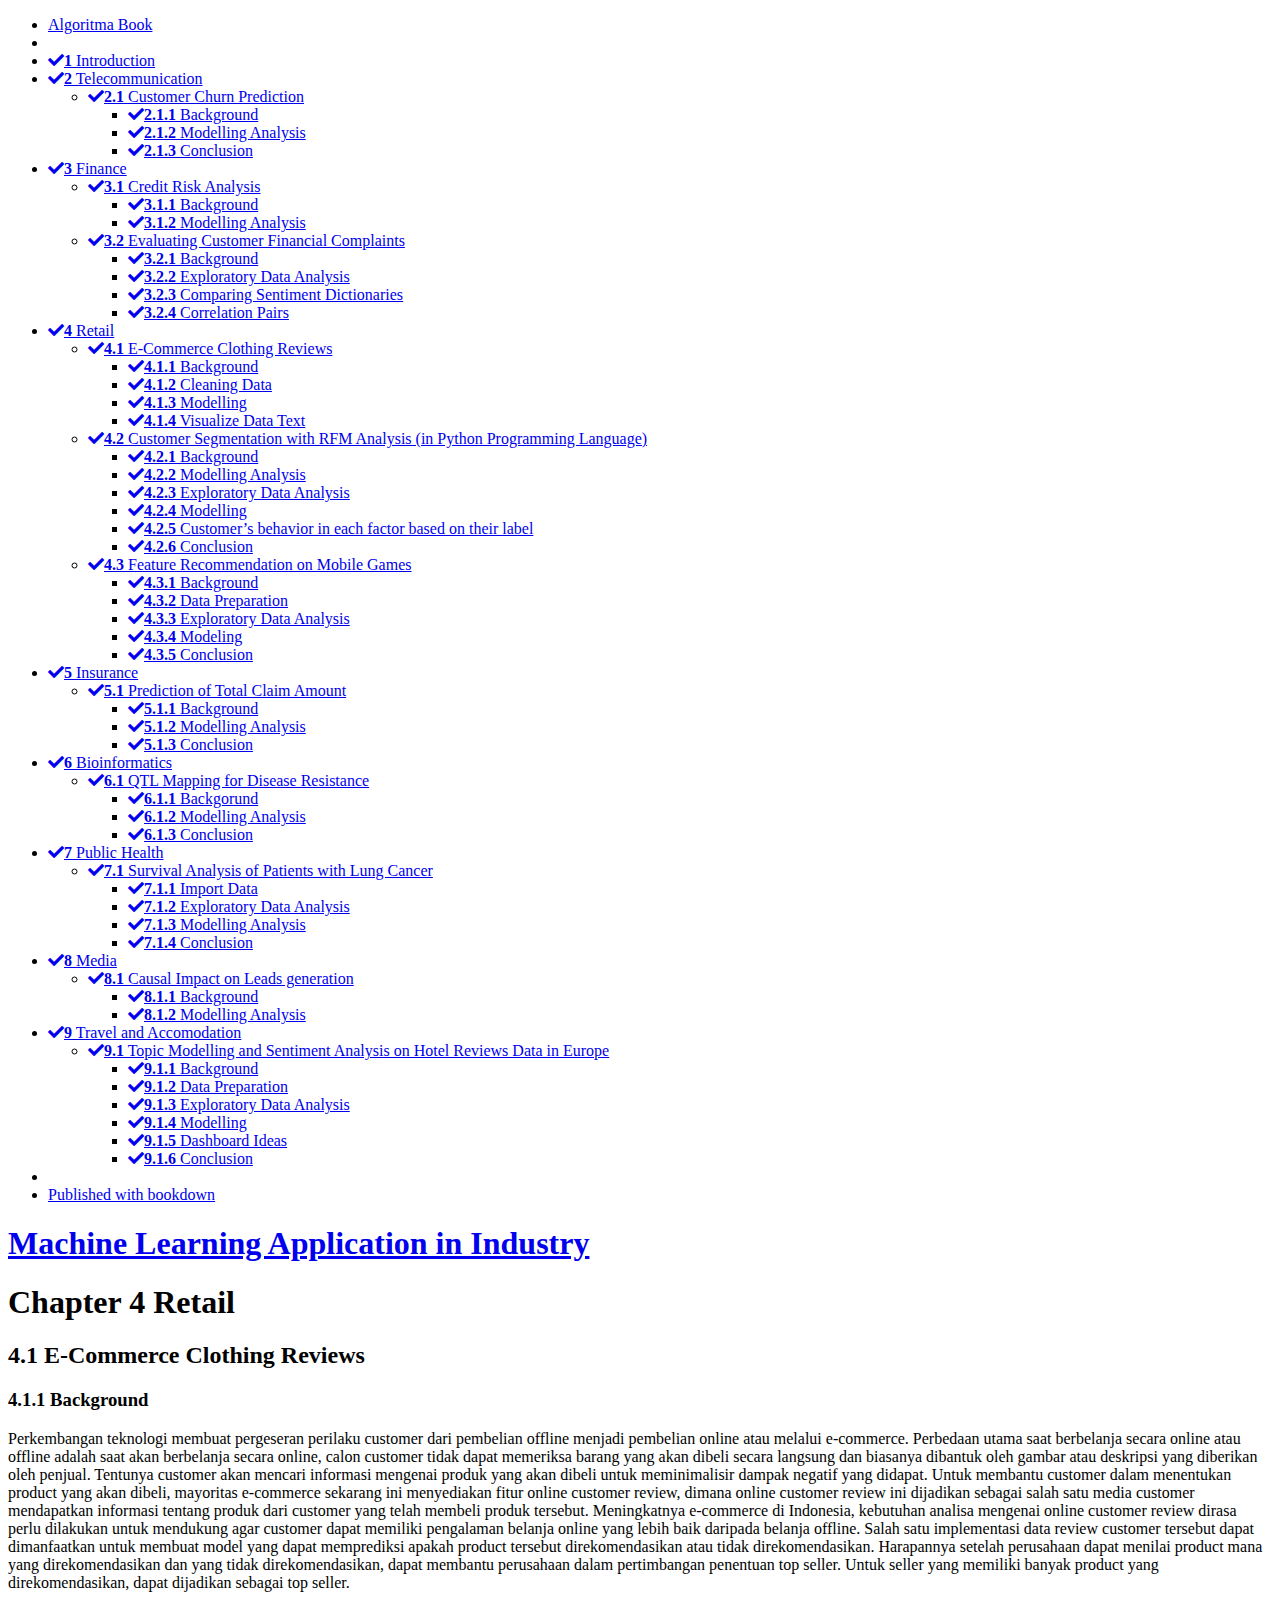
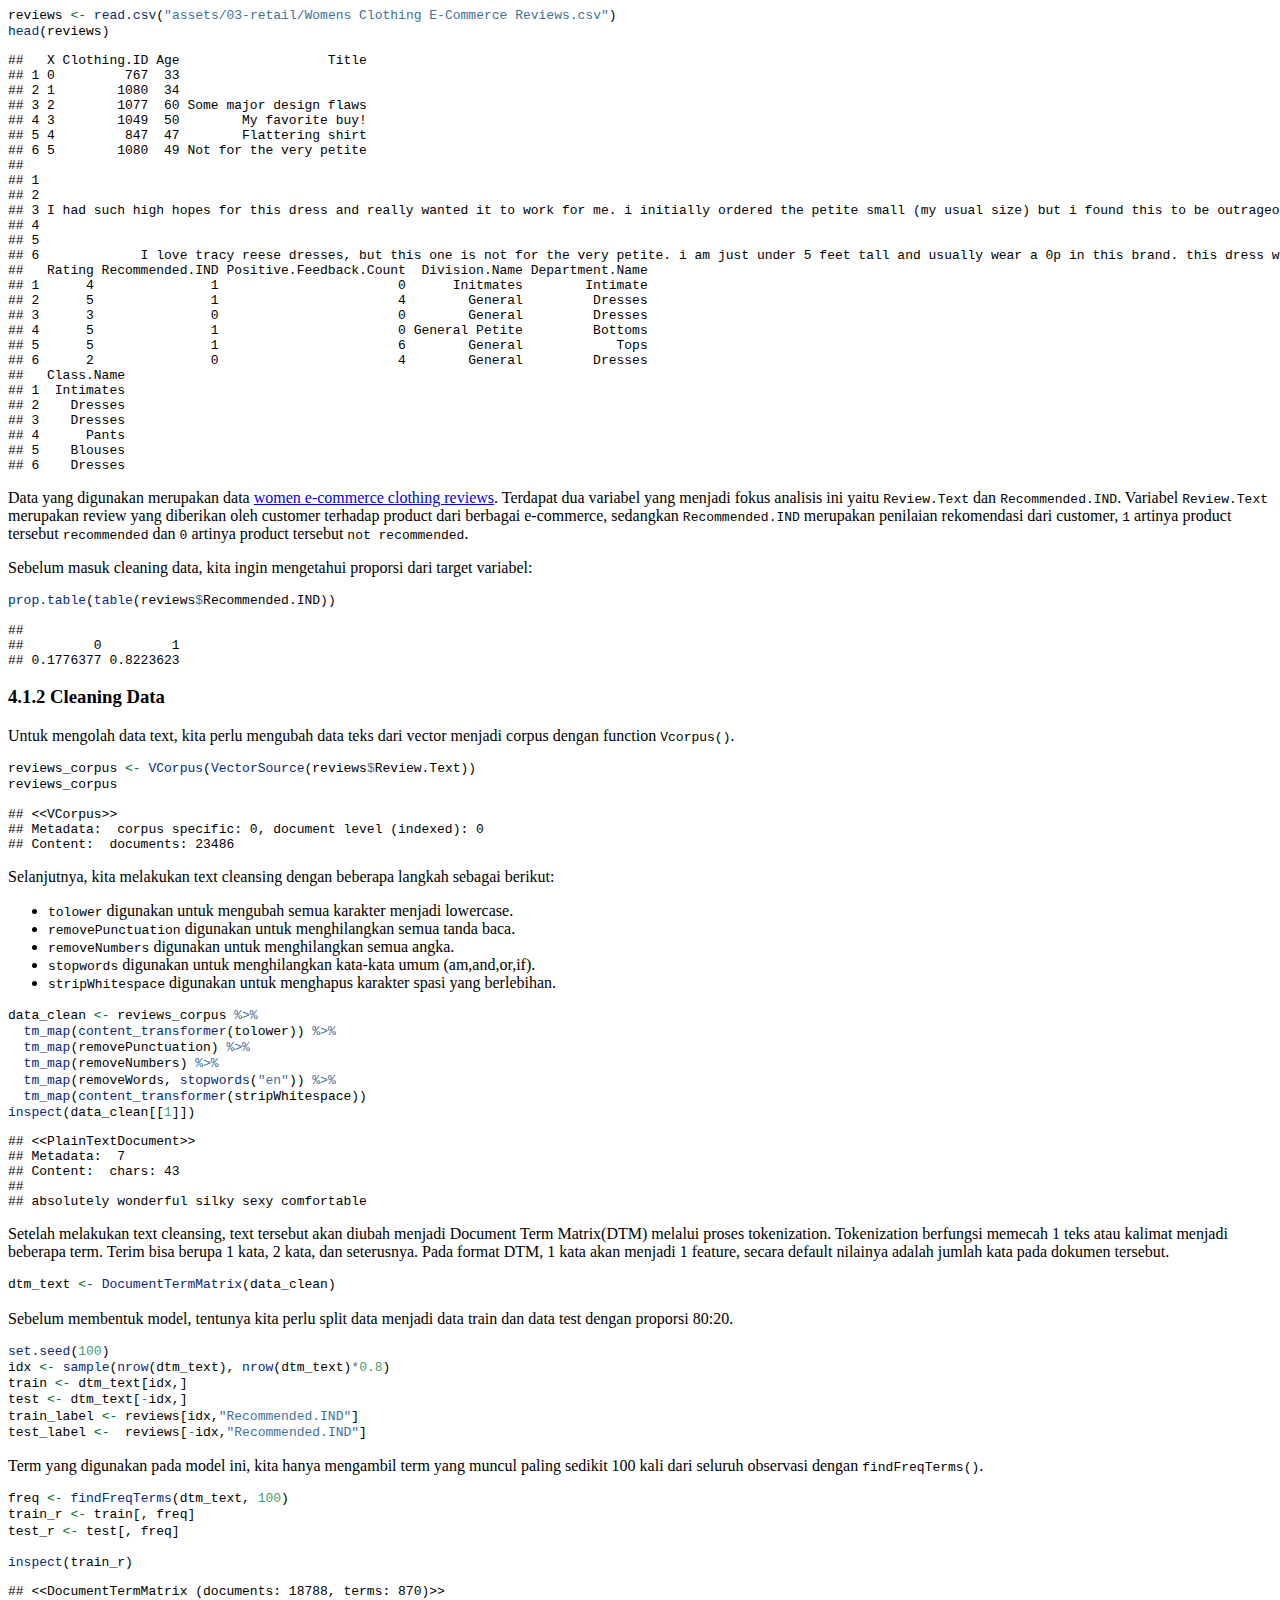
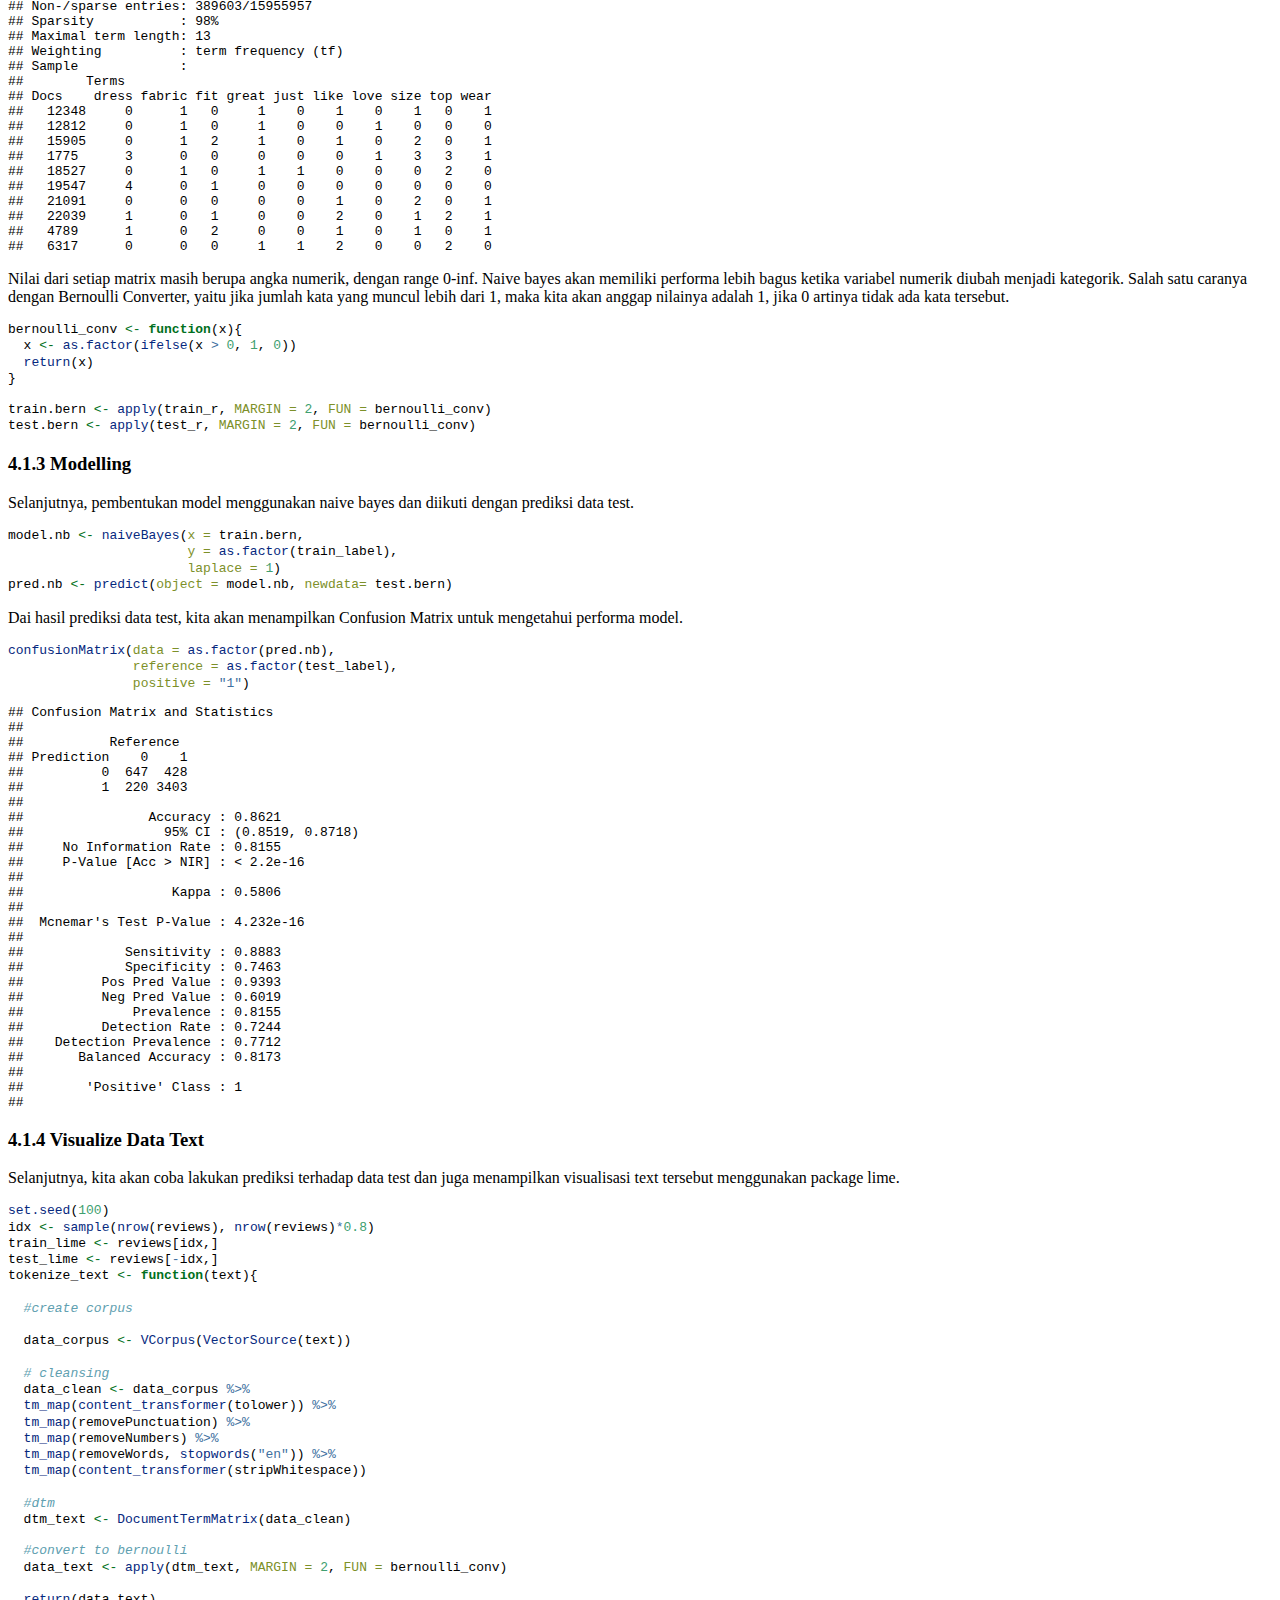
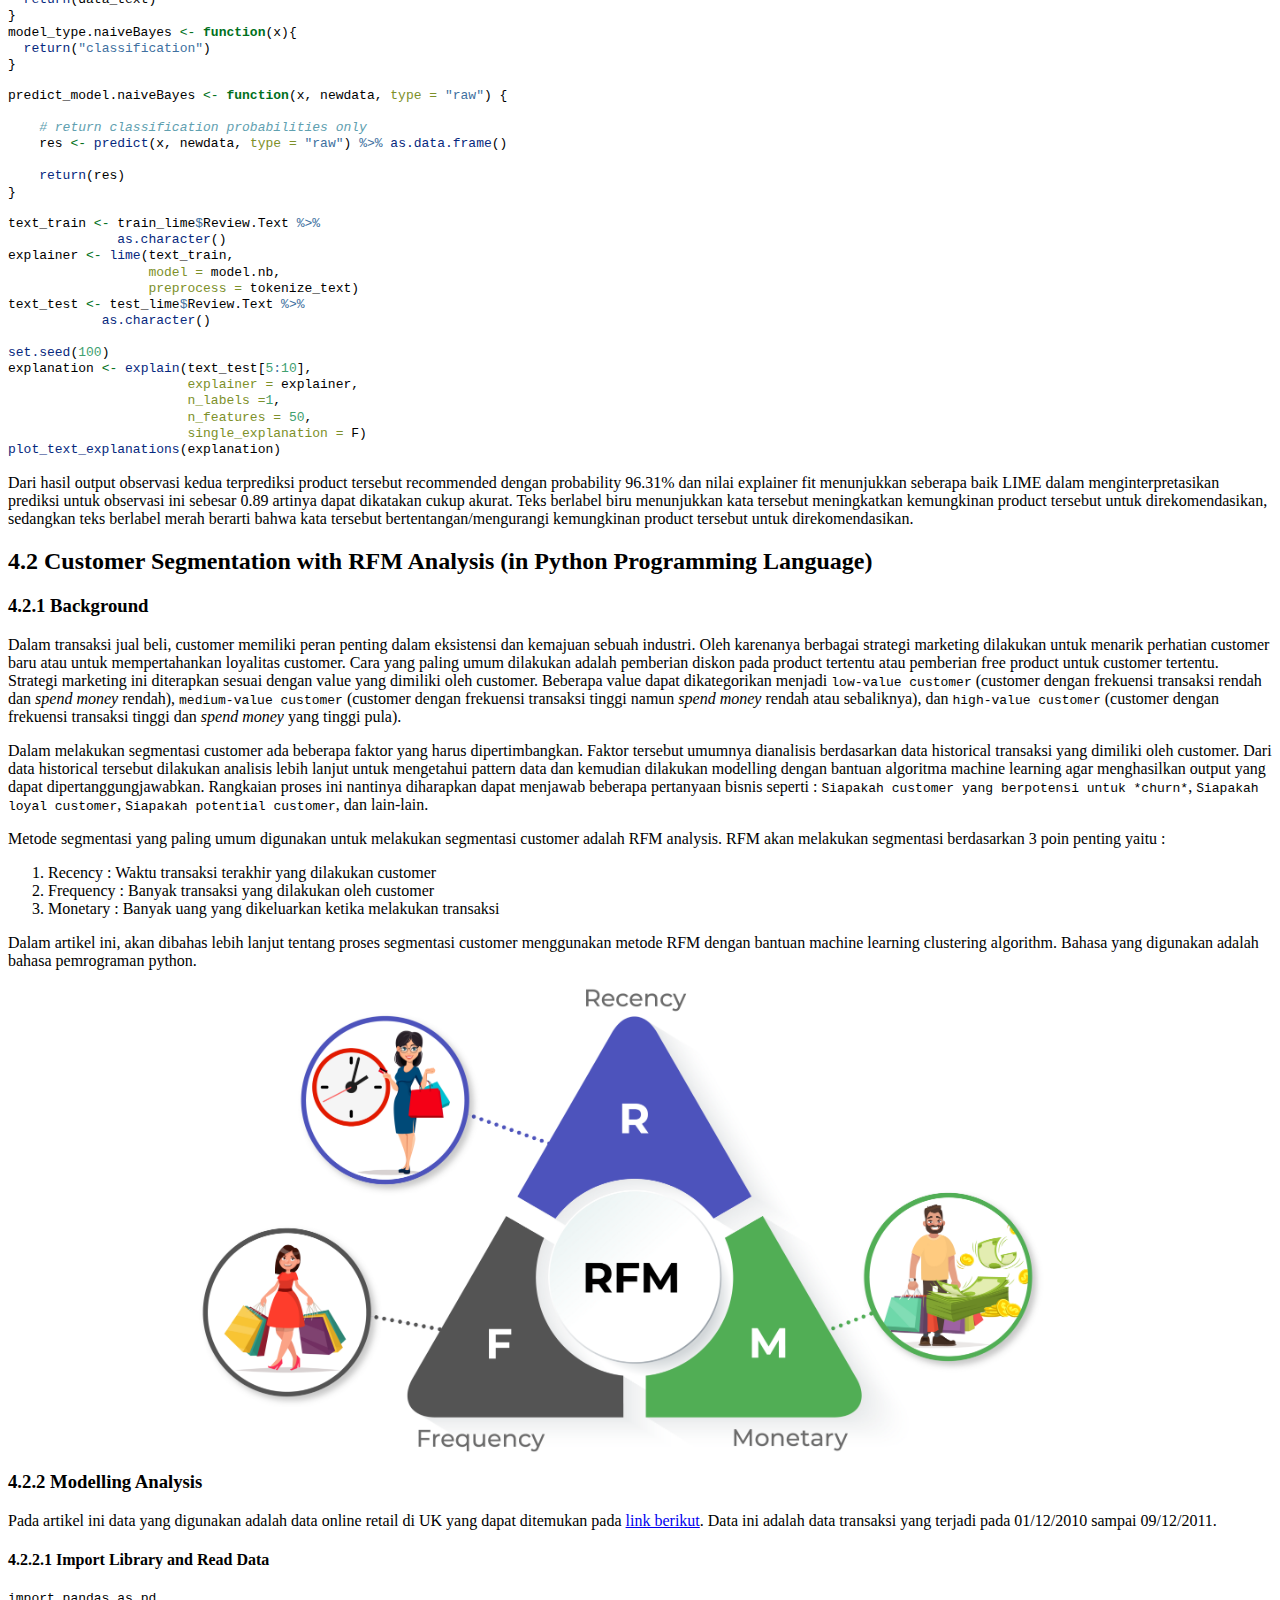
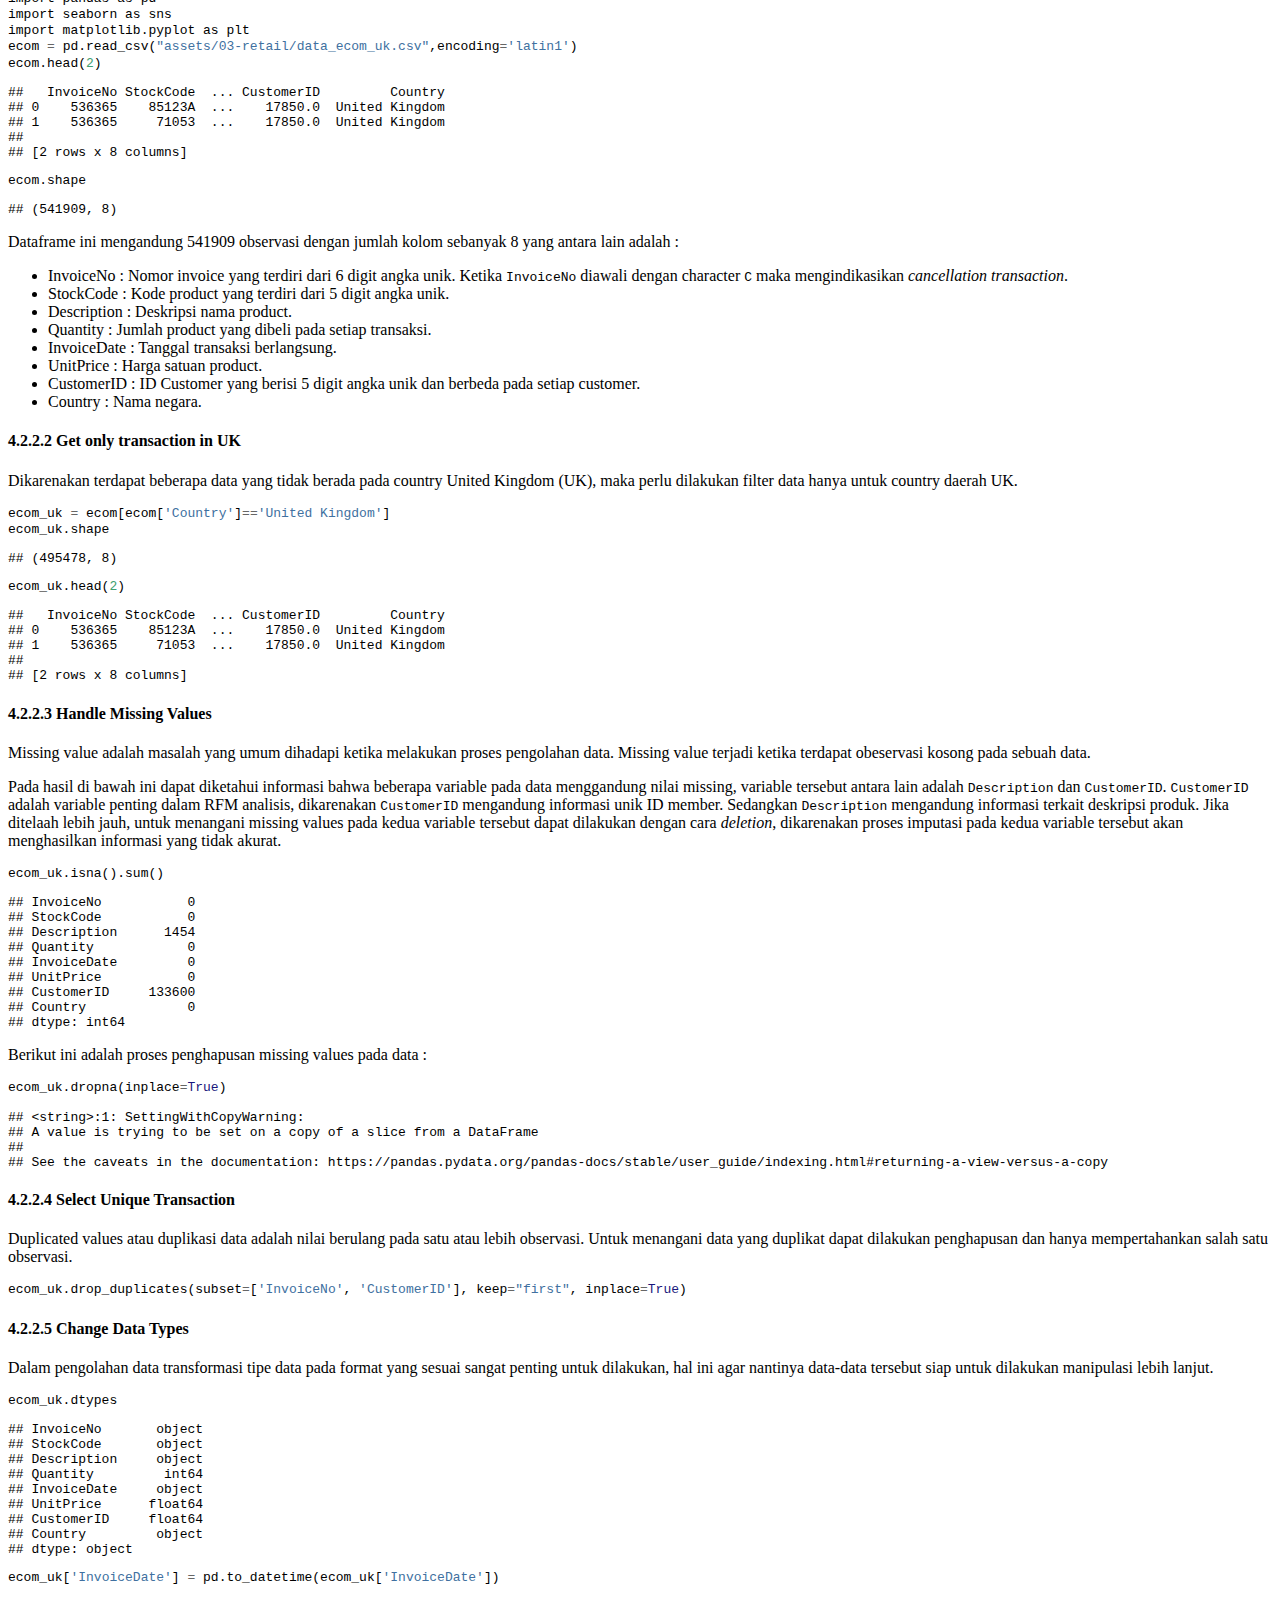
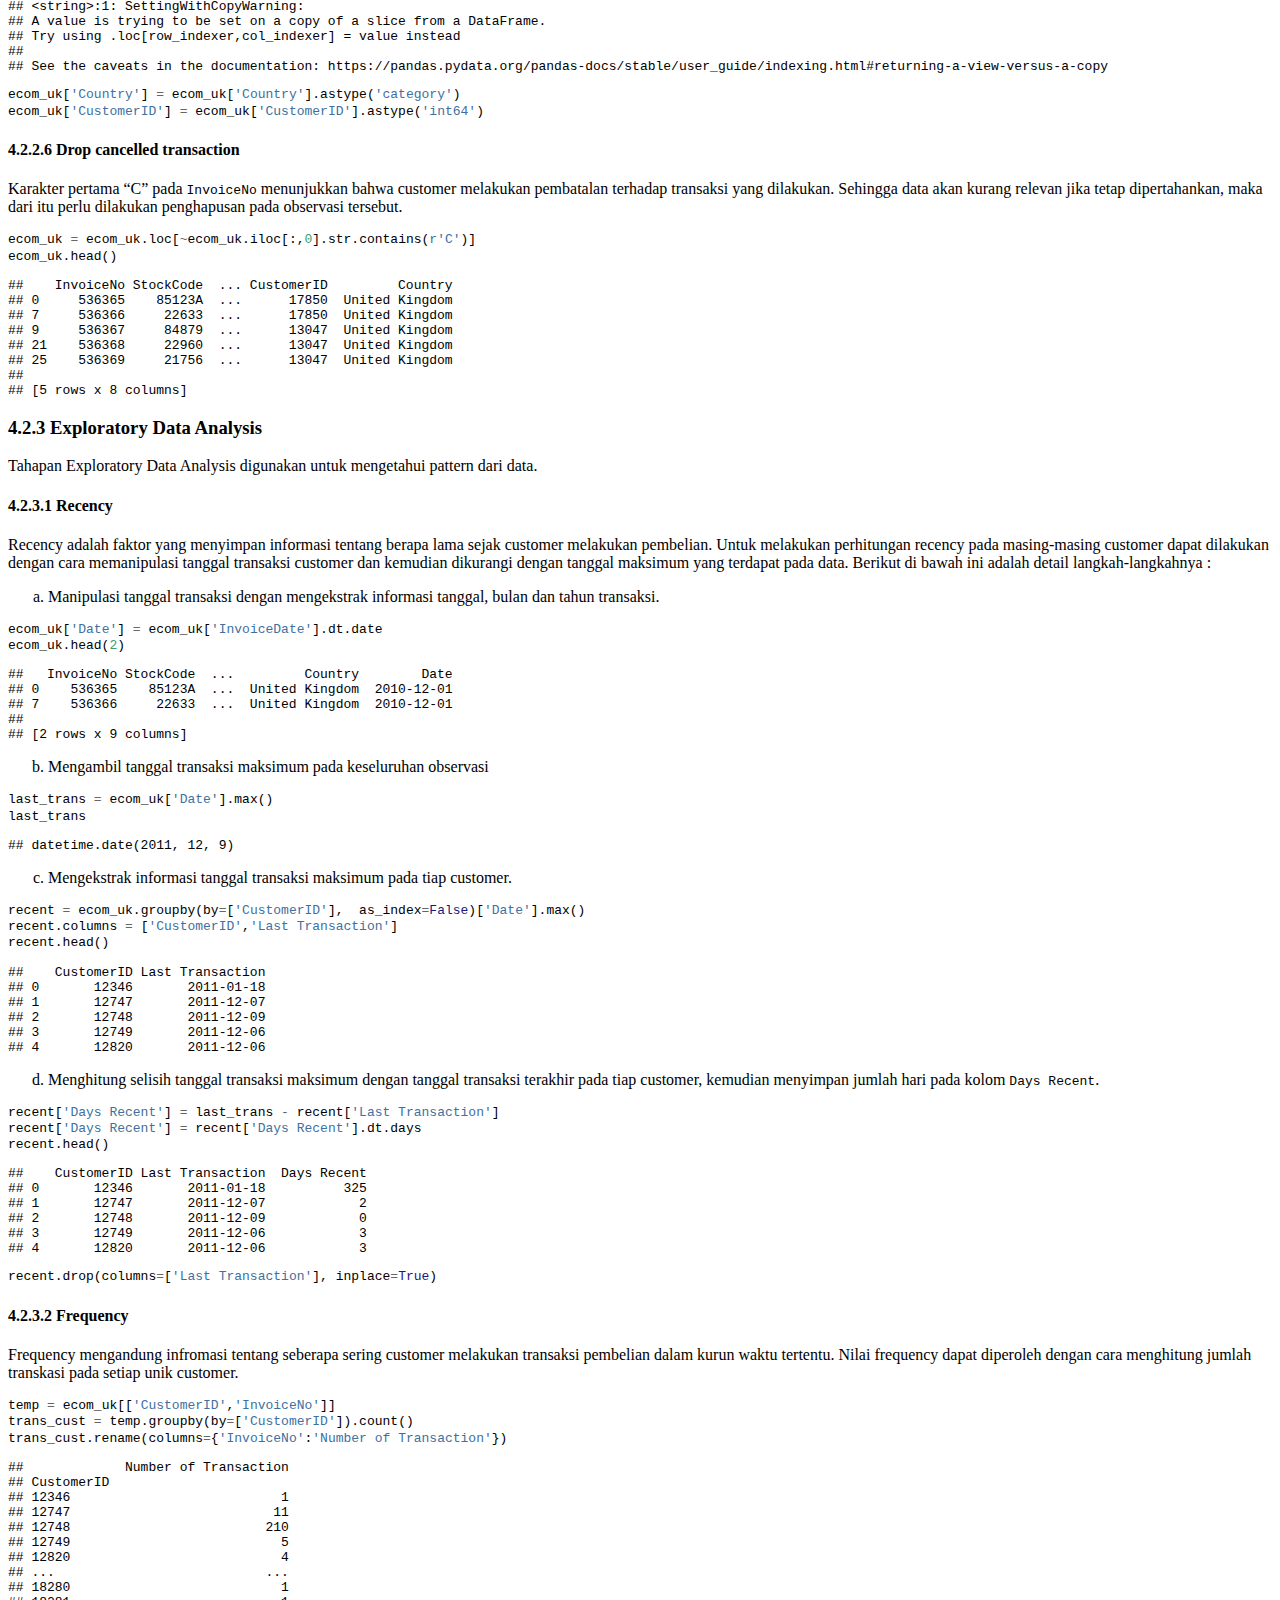
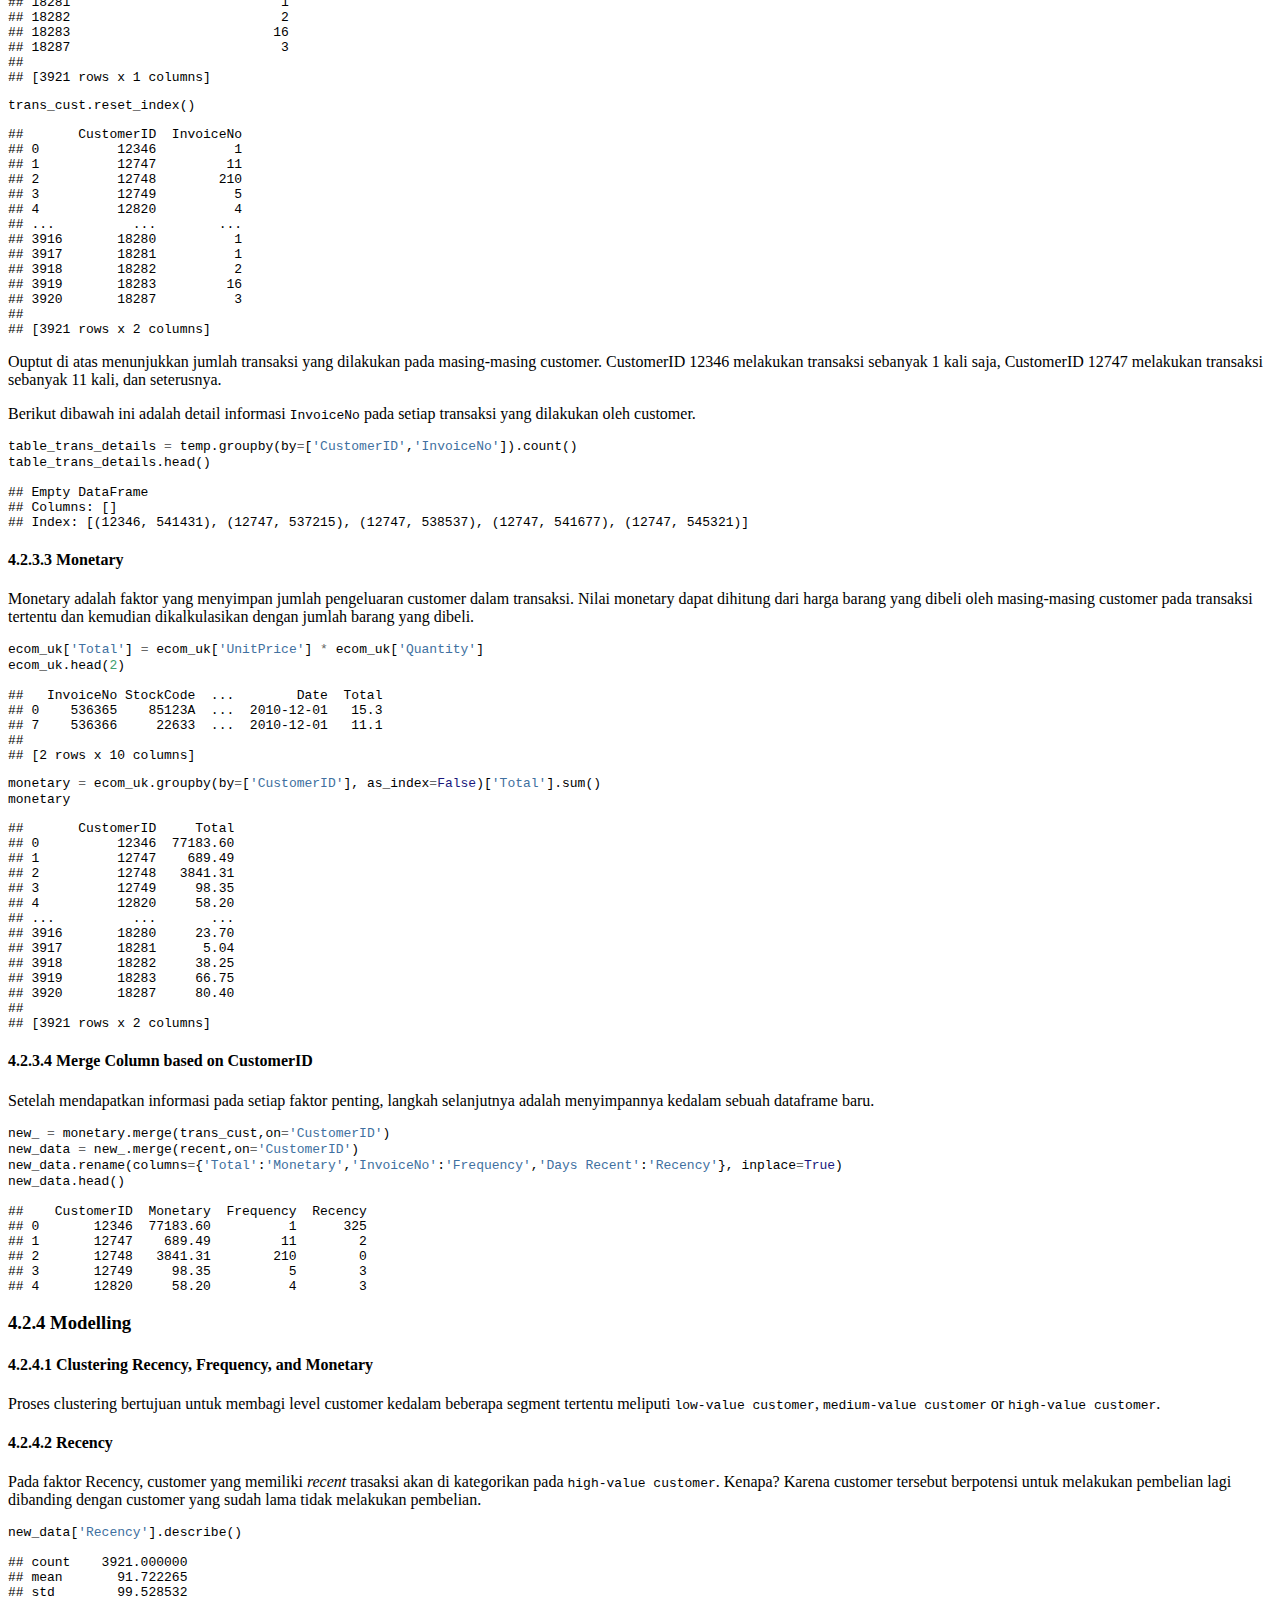
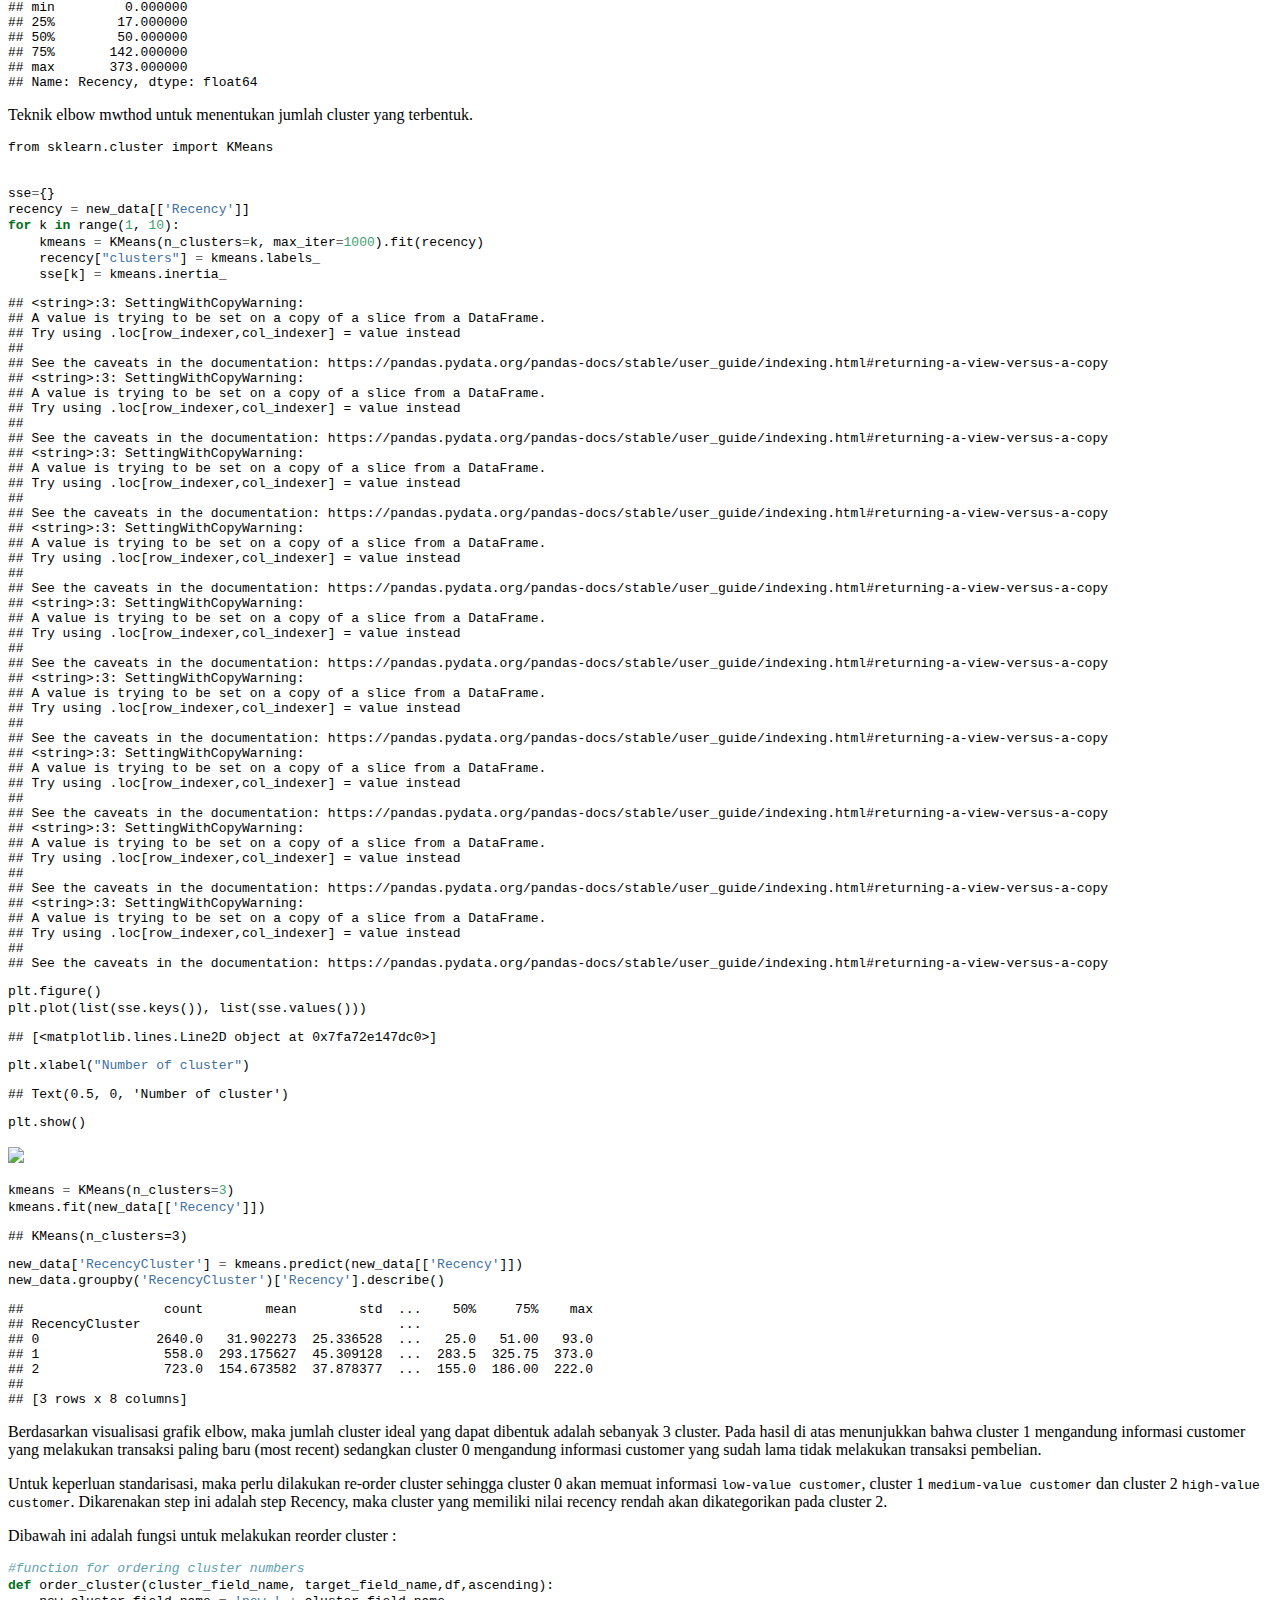
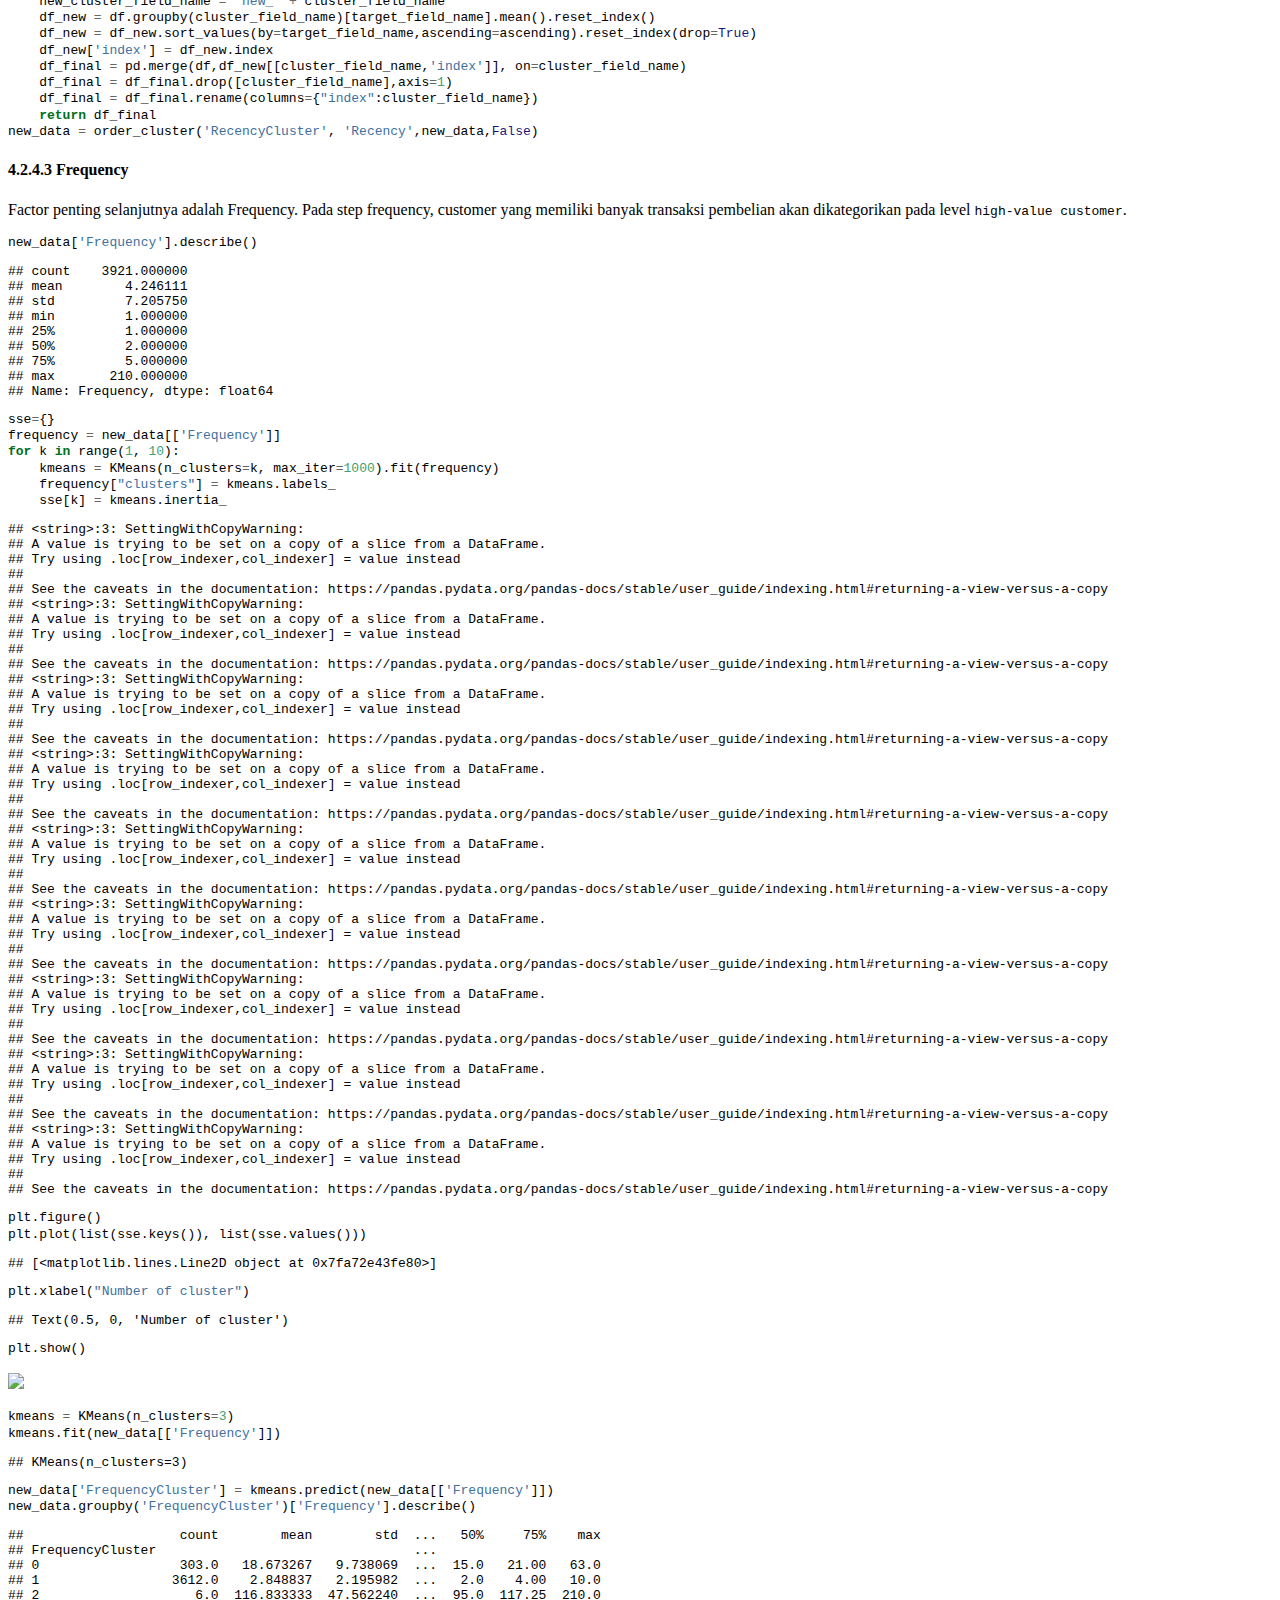
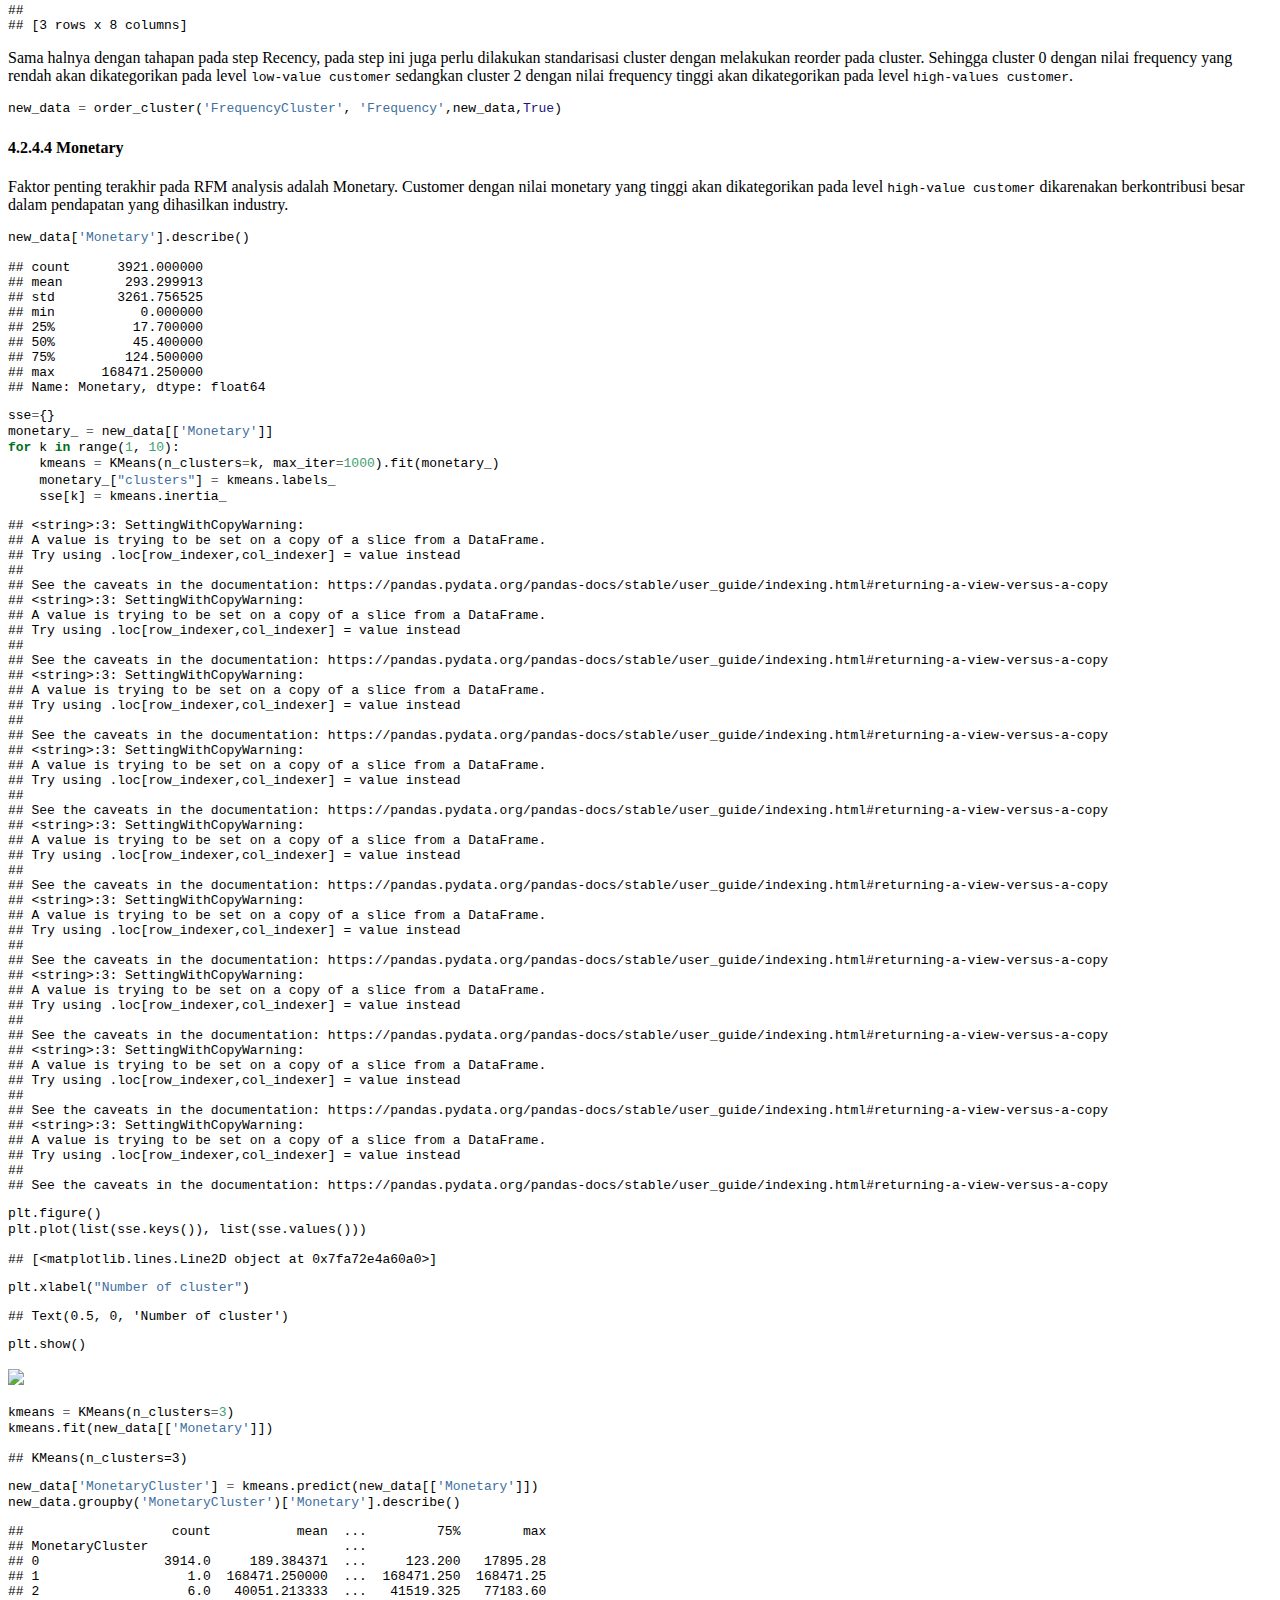
==== commit 48b391d0: "Merge pull request #3 from ariqleesta/master" ====
--- a/_book/retail.html
+++ b/_book/retail.html
@@ -6,7 +6,7 @@
   <meta http-equiv="X-UA-Compatible" content="IE=edge" />
   <title>Chapter 4 Retail | Machine Learning Application in Industry</title>
   <meta name="description" content="This is guide for Product Team Algoritma." />
-  <meta name="generator" content="bookdown 0.20 and GitBook 2.6.7" />
+  <meta name="generator" content="bookdown 0.22 and GitBook 2.6.7" />
 
   <meta property="og:title" content="Chapter 4 Retail | Machine Learning Application in Industry" />
   <meta property="og:type" content="book" />
@@ -32,7 +32,7 @@
   
 <link rel="prev" href="finance.html"/>
 <link rel="next" href="insurance.html"/>
-<script src="libs/header-attrs-2.3/header-attrs.js"></script>
+<script src="libs/header-attrs-2.8/header-attrs.js"></script>
 <script src="libs/jquery-2.2.3/jquery.min.js"></script>
 <link href="libs/gitbook-2.6.7/css/style.css" rel="stylesheet" />
 <link href="libs/gitbook-2.6.7/css/plugin-table.css" rel="stylesheet" />
@@ -50,7 +50,9 @@
 
 
 
-<script src="libs/htmlwidgets-1.5.2/htmlwidgets.js"></script>
+<link href="libs/anchor-sections-1.0.1/anchor-sections.css" rel="stylesheet" />
+<script src="libs/anchor-sections-1.0.1/anchor-sections.js"></script>
+<script src="libs/htmlwidgets-1.5.3/htmlwidgets.js"></script>
 <link href="libs/plot_text_explanations-0.1.0/plot_text_explanations.css" rel="stylesheet" />
 <script src="libs/plot_text_explanations-binding-0.5.2/plot_text_explanations.js"></script>
 
@@ -59,6 +61,7 @@
 pre > code.sourceCode { white-space: pre; position: relative; }
 pre > code.sourceCode > span { display: inline-block; line-height: 1.25; }
 pre > code.sourceCode > span:empty { height: 1.2em; }
+.sourceCode { overflow: visible; }
 code.sourceCode > span { color: inherit; text-decoration: inherit; }
 pre.sourceCode { margin: 0; }
 @media screen {
@@ -119,8 +122,9 @@
 code span.wa { color: #60a0b0; font-weight: bold; font-style: italic; } /* Warning */
 </style>
 
-<link rel="stylesheet" href="assets\book.css" type="text/css" />
-<link rel="stylesheet" href="https:\\use.fontawesome.com\releases\v5.3.1\css\all.css" type="text/css" />
+
+<link rel="stylesheet" href="assets/book.css" type="text/css" />
+<link rel="stylesheet" href="https://use.fontawesome.com/releases/v5.3.1/css/all.css" type="text/css" />
 </head>
 
 <body>
@@ -150,14 +154,13 @@
 <ul>
 <li class="chapter" data-level="3.1" data-path="finance.html"><a href="finance.html#credit-risk-analysis"><i class="fa fa-check"></i><b>3.1</b> Credit Risk Analysis</a>
 <ul>
-<li class="chapter" data-level="3.1.1" data-path="telecommunication.html"><a href="telecommunication.html#background"><i class="fa fa-check"></i><b>3.1.1</b> Background</a></li>
-<li class="chapter" data-level="3.1.2" data-path="telecommunication.html"><a href="telecommunication.html#modelling-analysis"><i class="fa fa-check"></i><b>3.1.2</b> Modelling Analysis</a></li>
-<li class="chapter" data-level="3.1.3" data-path="finance.html"><a href="finance.html#recommendation"><i class="fa fa-check"></i><b>3.1.3</b> Recommendation</a></li>
+<li class="chapter" data-level="3.1.1" data-path="finance.html"><a href="finance.html#background-1"><i class="fa fa-check"></i><b>3.1.1</b> Background</a></li>
+<li class="chapter" data-level="3.1.2" data-path="finance.html"><a href="finance.html#modelling-analysis-1"><i class="fa fa-check"></i><b>3.1.2</b> Modelling Analysis</a></li>
 </ul></li>
 <li class="chapter" data-level="3.2" data-path="finance.html"><a href="finance.html#evaluating-customer-financial-complaints"><i class="fa fa-check"></i><b>3.2</b> Evaluating Customer Financial Complaints</a>
 <ul>
-<li class="chapter" data-level="3.2.1" data-path="finance.html"><a href="finance.html#background-1"><i class="fa fa-check"></i><b>3.2.1</b> Background</a></li>
-<li class="chapter" data-level="3.2.2" data-path="finance.html"><a href="finance.html#exploratory-data-analysis-1"><i class="fa fa-check"></i><b>3.2.2</b> Exploratory Data Analysis</a></li>
+<li class="chapter" data-level="3.2.1" data-path="finance.html"><a href="finance.html#background-2"><i class="fa fa-check"></i><b>3.2.1</b> Background</a></li>
+<li class="chapter" data-level="3.2.2" data-path="finance.html"><a href="finance.html#exploratory-data-analysis"><i class="fa fa-check"></i><b>3.2.2</b> Exploratory Data Analysis</a></li>
 <li class="chapter" data-level="3.2.3" data-path="finance.html"><a href="finance.html#comparing-sentiment-dictionaries"><i class="fa fa-check"></i><b>3.2.3</b> Comparing Sentiment Dictionaries</a></li>
 <li class="chapter" data-level="3.2.4" data-path="finance.html"><a href="finance.html#correlation-pairs"><i class="fa fa-check"></i><b>3.2.4</b> Correlation Pairs</a></li>
 </ul></li>
@@ -166,28 +169,36 @@
 <ul>
 <li class="chapter" data-level="4.1" data-path="retail.html"><a href="retail.html#e-commerce-clothing-reviews"><i class="fa fa-check"></i><b>4.1</b> E-Commerce Clothing Reviews</a>
 <ul>
-<li class="chapter" data-level="4.1.1" data-path="telecommunication.html"><a href="telecommunication.html#background"><i class="fa fa-check"></i><b>4.1.1</b> Background</a></li>
-<li class="chapter" data-level="4.1.2" data-path="retail.html"><a href="retail.html#cleaning-data"><i class="fa fa-check"></i><b>4.1.2</b> Cleaning Data</a></li>
-<li class="chapter" data-level="4.1.3" data-path="telecommunication.html"><a href="telecommunication.html#modelling"><i class="fa fa-check"></i><b>4.1.3</b> Modelling</a></li>
+<li class="chapter" data-level="4.1.1" data-path="retail.html"><a href="retail.html#background-3"><i class="fa fa-check"></i><b>4.1.1</b> Background</a></li>
+<li class="chapter" data-level="4.1.2" data-path="retail.html"><a href="retail.html#cleaning-data-1"><i class="fa fa-check"></i><b>4.1.2</b> Cleaning Data</a></li>
+<li class="chapter" data-level="4.1.3" data-path="retail.html"><a href="retail.html#modelling-1"><i class="fa fa-check"></i><b>4.1.3</b> Modelling</a></li>
 <li class="chapter" data-level="4.1.4" data-path="retail.html"><a href="retail.html#visualize-data-text"><i class="fa fa-check"></i><b>4.1.4</b> Visualize Data Text</a></li>
 </ul></li>
-<li class="chapter" data-level="4.2" data-path="retail.html"><a href="retail.html#customer-segmentation-with-rfm-analysis"><i class="fa fa-check"></i><b>4.2</b> Customer Segmentation with RFM Analysis</a>
-<ul>
-<li class="chapter" data-level="4.2.1" data-path="finance.html"><a href="finance.html#background-1"><i class="fa fa-check"></i><b>4.2.1</b> Background</a></li>
-<li class="chapter" data-level="4.2.2" data-path="telecommunication.html"><a href="telecommunication.html#modelling-analysis"><i class="fa fa-check"></i><b>4.2.2</b> Modelling Analysis</a></li>
-<li class="chapter" data-level="4.2.3" data-path="finance.html"><a href="finance.html#exploratory-data-analysis"><i class="fa fa-check"></i><b>4.2.3</b> Exploratory Data Analysis</a></li>
-<li class="chapter" data-level="4.2.4" data-path="retail.html"><a href="retail.html#modelling-1"><i class="fa fa-check"></i><b>4.2.4</b> Modelling</a></li>
+<li class="chapter" data-level="4.2" data-path="retail.html"><a href="retail.html#customer-segmentation-with-rfm-analysis-in-python-programming-language"><i class="fa fa-check"></i><b>4.2</b> Customer Segmentation with RFM Analysis (in Python Programming Language)</a>
+<ul>
+<li class="chapter" data-level="4.2.1" data-path="retail.html"><a href="retail.html#background-4"><i class="fa fa-check"></i><b>4.2.1</b> Background</a></li>
+<li class="chapter" data-level="4.2.2" data-path="retail.html"><a href="retail.html#modelling-analysis-2"><i class="fa fa-check"></i><b>4.2.2</b> Modelling Analysis</a></li>
+<li class="chapter" data-level="4.2.3" data-path="retail.html"><a href="retail.html#exploratory-data-analysis-1"><i class="fa fa-check"></i><b>4.2.3</b> Exploratory Data Analysis</a></li>
+<li class="chapter" data-level="4.2.4" data-path="retail.html"><a href="retail.html#modelling-2"><i class="fa fa-check"></i><b>4.2.4</b> Modelling</a></li>
 <li class="chapter" data-level="4.2.5" data-path="retail.html"><a href="retail.html#customers-behavior-in-each-factor-based-on-their-label"><i class="fa fa-check"></i><b>4.2.5</b> Customer’s behavior in each factor based on their label</a></li>
-<li class="chapter" data-level="4.2.6" data-path="telecommunication.html"><a href="telecommunication.html#conclusion"><i class="fa fa-check"></i><b>4.2.6</b> Conclusion</a></li>
+<li class="chapter" data-level="4.2.6" data-path="retail.html"><a href="retail.html#conclusion-1"><i class="fa fa-check"></i><b>4.2.6</b> Conclusion</a></li>
+</ul></li>
+<li class="chapter" data-level="4.3" data-path="retail.html"><a href="retail.html#feature-recommendation-on-mobile-games"><i class="fa fa-check"></i><b>4.3</b> Feature Recommendation on Mobile Games</a>
+<ul>
+<li class="chapter" data-level="4.3.1" data-path="retail.html"><a href="retail.html#background-5"><i class="fa fa-check"></i><b>4.3.1</b> Background</a></li>
+<li class="chapter" data-level="4.3.2" data-path="retail.html"><a href="retail.html#data-preparation"><i class="fa fa-check"></i><b>4.3.2</b> Data Preparation</a></li>
+<li class="chapter" data-level="4.3.3" data-path="retail.html"><a href="retail.html#exploratory-data-analysis-2"><i class="fa fa-check"></i><b>4.3.3</b> Exploratory Data Analysis</a></li>
+<li class="chapter" data-level="4.3.4" data-path="retail.html"><a href="retail.html#modeling"><i class="fa fa-check"></i><b>4.3.4</b> Modeling</a></li>
+<li class="chapter" data-level="4.3.5" data-path="retail.html"><a href="retail.html#conclusion-2"><i class="fa fa-check"></i><b>4.3.5</b> Conclusion</a></li>
 </ul></li>
 </ul></li>
 <li class="chapter" data-level="5" data-path="insurance.html"><a href="insurance.html"><i class="fa fa-check"></i><b>5</b> Insurance</a>
 <ul>
 <li class="chapter" data-level="5.1" data-path="insurance.html"><a href="insurance.html#prediction-of-total-claim-amount"><i class="fa fa-check"></i><b>5.1</b> Prediction of Total Claim Amount</a>
 <ul>
-<li class="chapter" data-level="5.1.1" data-path="telecommunication.html"><a href="telecommunication.html#background"><i class="fa fa-check"></i><b>5.1.1</b> Background</a></li>
-<li class="chapter" data-level="5.1.2" data-path="telecommunication.html"><a href="telecommunication.html#modelling-analysis"><i class="fa fa-check"></i><b>5.1.2</b> Modelling Analysis</a></li>
-<li class="chapter" data-level="5.1.3" data-path="telecommunication.html"><a href="telecommunication.html#conclusion"><i class="fa fa-check"></i><b>5.1.3</b> Conclusion</a></li>
+<li class="chapter" data-level="5.1.1" data-path="insurance.html"><a href="insurance.html#background-6"><i class="fa fa-check"></i><b>5.1.1</b> Background</a></li>
+<li class="chapter" data-level="5.1.2" data-path="insurance.html"><a href="insurance.html#modelling-analysis-3"><i class="fa fa-check"></i><b>5.1.2</b> Modelling Analysis</a></li>
+<li class="chapter" data-level="5.1.3" data-path="insurance.html"><a href="insurance.html#conclusion-3"><i class="fa fa-check"></i><b>5.1.3</b> Conclusion</a></li>
 </ul></li>
 </ul></li>
 <li class="chapter" data-level="6" data-path="bioinformatics.html"><a href="bioinformatics.html"><i class="fa fa-check"></i><b>6</b> Bioinformatics</a>
@@ -195,26 +206,38 @@
 <li class="chapter" data-level="6.1" data-path="bioinformatics.html"><a href="bioinformatics.html#qtl-mapping-for-disease-resistance"><i class="fa fa-check"></i><b>6.1</b> QTL Mapping for Disease Resistance</a>
 <ul>
 <li class="chapter" data-level="6.1.1" data-path="bioinformatics.html"><a href="bioinformatics.html#backgorund"><i class="fa fa-check"></i><b>6.1.1</b> Backgorund</a></li>
-<li class="chapter" data-level="6.1.2" data-path="telecommunication.html"><a href="telecommunication.html#modelling-analysis"><i class="fa fa-check"></i><b>6.1.2</b> Modelling Analysis</a></li>
-<li class="chapter" data-level="6.1.3" data-path="telecommunication.html"><a href="telecommunication.html#conclusion"><i class="fa fa-check"></i><b>6.1.3</b> Conclusion</a></li>
+<li class="chapter" data-level="6.1.2" data-path="bioinformatics.html"><a href="bioinformatics.html#modelling-analysis-4"><i class="fa fa-check"></i><b>6.1.2</b> Modelling Analysis</a></li>
+<li class="chapter" data-level="6.1.3" data-path="bioinformatics.html"><a href="bioinformatics.html#conclusion-4"><i class="fa fa-check"></i><b>6.1.3</b> Conclusion</a></li>
 </ul></li>
 </ul></li>
 <li class="chapter" data-level="7" data-path="public-health.html"><a href="public-health.html"><i class="fa fa-check"></i><b>7</b> Public Health</a>
 <ul>
 <li class="chapter" data-level="7.1" data-path="public-health.html"><a href="public-health.html#survival-analysis-of-patients-with-lung-cancer"><i class="fa fa-check"></i><b>7.1</b> Survival Analysis of Patients with Lung Cancer</a>
 <ul>
-<li class="chapter" data-level="7.1.1" data-path="telecommunication.html"><a href="telecommunication.html#import-data"><i class="fa fa-check"></i><b>7.1.1</b> Import Data</a></li>
-<li class="chapter" data-level="7.1.2" data-path="finance.html"><a href="finance.html#exploratory-data-analysis"><i class="fa fa-check"></i><b>7.1.2</b> Exploratory Data Analysis</a></li>
-<li class="chapter" data-level="7.1.3" data-path="telecommunication.html"><a href="telecommunication.html#modelling-analysis"><i class="fa fa-check"></i><b>7.1.3</b> Modelling Analysis</a></li>
-<li class="chapter" data-level="7.1.4" data-path="telecommunication.html"><a href="telecommunication.html#conclusion"><i class="fa fa-check"></i><b>7.1.4</b> Conclusion</a></li>
+<li class="chapter" data-level="7.1.1" data-path="public-health.html"><a href="public-health.html#import-data-3"><i class="fa fa-check"></i><b>7.1.1</b> Import Data</a></li>
+<li class="chapter" data-level="7.1.2" data-path="public-health.html"><a href="public-health.html#exploratory-data-analysis-4"><i class="fa fa-check"></i><b>7.1.2</b> Exploratory Data Analysis</a></li>
+<li class="chapter" data-level="7.1.3" data-path="public-health.html"><a href="public-health.html#modelling-analysis-5"><i class="fa fa-check"></i><b>7.1.3</b> Modelling Analysis</a></li>
+<li class="chapter" data-level="7.1.4" data-path="public-health.html"><a href="public-health.html#conclusion-5"><i class="fa fa-check"></i><b>7.1.4</b> Conclusion</a></li>
 </ul></li>
 </ul></li>
 <li class="chapter" data-level="8" data-path="media.html"><a href="media.html"><i class="fa fa-check"></i><b>8</b> Media</a>
 <ul>
 <li class="chapter" data-level="8.1" data-path="media.html"><a href="media.html#causal-impact-on-leads-generation"><i class="fa fa-check"></i><b>8.1</b> Causal Impact on Leads generation</a>
 <ul>
-<li class="chapter" data-level="8.1.1" data-path="telecommunication.html"><a href="telecommunication.html#background"><i class="fa fa-check"></i><b>8.1.1</b> Background</a></li>
-<li class="chapter" data-level="8.1.2" data-path="telecommunication.html"><a href="telecommunication.html#modelling-analysis"><i class="fa fa-check"></i><b>8.1.2</b> Modelling Analysis</a></li>
+<li class="chapter" data-level="8.1.1" data-path="media.html"><a href="media.html#background-7"><i class="fa fa-check"></i><b>8.1.1</b> Background</a></li>
+<li class="chapter" data-level="8.1.2" data-path="media.html"><a href="media.html#modelling-analysis-6"><i class="fa fa-check"></i><b>8.1.2</b> Modelling Analysis</a></li>
+</ul></li>
+</ul></li>
+<li class="chapter" data-level="9" data-path="travel-and-accomodation.html"><a href="travel-and-accomodation.html"><i class="fa fa-check"></i><b>9</b> Travel and Accomodation</a>
+<ul>
+<li class="chapter" data-level="9.1" data-path="travel-and-accomodation.html"><a href="travel-and-accomodation.html#topic-modelling-and-sentiment-analysis-on-hotel-reviews-data-in-europe"><i class="fa fa-check"></i><b>9.1</b> Topic Modelling and Sentiment Analysis on Hotel Reviews Data in Europe</a>
+<ul>
+<li class="chapter" data-level="9.1.1" data-path="travel-and-accomodation.html"><a href="travel-and-accomodation.html#background-8"><i class="fa fa-check"></i><b>9.1.1</b> Background</a></li>
+<li class="chapter" data-level="9.1.2" data-path="travel-and-accomodation.html"><a href="travel-and-accomodation.html#data-preparation-1"><i class="fa fa-check"></i><b>9.1.2</b> Data Preparation</a></li>
+<li class="chapter" data-level="9.1.3" data-path="travel-and-accomodation.html"><a href="travel-and-accomodation.html#exploratory-data-analysis-5"><i class="fa fa-check"></i><b>9.1.3</b> Exploratory Data Analysis</a></li>
+<li class="chapter" data-level="9.1.4" data-path="travel-and-accomodation.html"><a href="travel-and-accomodation.html#modelling-4"><i class="fa fa-check"></i><b>9.1.4</b> Modelling</a></li>
+<li class="chapter" data-level="9.1.5" data-path="travel-and-accomodation.html"><a href="travel-and-accomodation.html#dashboard-ideas"><i class="fa fa-check"></i><b>9.1.5</b> Dashboard Ideas</a></li>
+<li class="chapter" data-level="9.1.6" data-path="travel-and-accomodation.html"><a href="travel-and-accomodation.html#conclusion-6"><i class="fa fa-check"></i><b>9.1.6</b> Conclusion</a></li>
 </ul></li>
 </ul></li>
 <li class="divider"></li>
@@ -241,14 +264,14 @@
 <h1><span class="header-section-number">Chapter 4</span> Retail</h1>
 <div id="e-commerce-clothing-reviews" class="section level2" number="4.1">
 <h2><span class="header-section-number">4.1</span> E-Commerce Clothing Reviews</h2>
-<div id="background" class="section level3" number="4.1.1">
+<div id="background-3" class="section level3" number="4.1.1">
 <h3><span class="header-section-number">4.1.1</span> Background</h3>
 <p>Perkembangan teknologi membuat pergeseran perilaku customer dari pembelian offline menjadi pembelian online atau melalui e-commerce.
 Perbedaan utama saat berbelanja secara online atau offline adalah
 saat akan berbelanja secara online, calon customer tidak dapat memeriksa barang yang akan dibeli secara langsung dan biasanya dibantuk oleh gambar atau deskripsi yang diberikan oleh penjual.
 Tentunya customer akan mencari informasi mengenai produk yang akan dibeli untuk meminimalisir dampak negatif yang didapat. Untuk membantu customer dalam menentukan product yang akan dibeli, mayoritas e-commerce sekarang ini menyediakan fitur online customer review, dimana online customer review ini dijadikan sebagai salah satu media customer mendapatkan informasi tentang produk dari customer yang telah membeli produk tersebut. Meningkatnya e-commerce di Indonesia, kebutuhan analisa mengenai online customer review dirasa perlu dilakukan untuk mendukung agar customer dapat memiliki pengalaman belanja online yang lebih baik daripada belanja offline. Salah satu implementasi data review customer tersebut dapat dimanfaatkan untuk membuat model yang dapat memprediksi apakah product tersebut direkomendasikan atau tidak direkomendasikan. Harapannya setelah perusahaan dapat menilai product mana yang direkomendasikan dan yang tidak direkomendasikan, dapat membantu perusahaan dalam pertimbangan penentuan top seller. Untuk seller yang memiliki banyak product yang direkomendasikan, dapat dijadikan sebagai top seller.</p>
-<div class="sourceCode" id="cb1"><pre class="sourceCode r"><code class="sourceCode r"><span id="cb1-1"><a href="retail.html#cb1-1" aria-hidden="true"></a>reviews &lt;-<span class="st"> </span><span class="kw">read.csv</span>(<span class="st">&quot;assets/03-retail/Womens Clothing E-Commerce Reviews.csv&quot;</span>)</span>
-<span id="cb1-2"><a href="retail.html#cb1-2" aria-hidden="true"></a><span class="kw">head</span>(reviews)</span></code></pre></div>
+<div class="sourceCode" id="cb1"><pre class="sourceCode r"><code class="sourceCode r"><span id="cb1-1"><a href="retail.html#cb1-1" aria-hidden="true" tabindex="-1"></a>reviews <span class="ot">&lt;-</span> <span class="fu">read.csv</span>(<span class="st">&quot;assets/03-retail/Womens Clothing E-Commerce Reviews.csv&quot;</span>)</span>
+<span id="cb1-2"><a href="retail.html#cb1-2" aria-hidden="true" tabindex="-1"></a><span class="fu">head</span>(reviews)</span></code></pre></div>
 <pre><code>##   X Clothing.ID Age                   Title
 ## 1 0         767  33                        
 ## 2 1        1080  34                        
@@ -279,16 +302,16 @@
 ## 6    Dresses</code></pre>
 <p>Data yang digunakan merupakan data <a href="https://www.kaggle.com/nicapotato/womens-ecommerce-clothing-reviews">women e-commerce clothing reviews</a>. Terdapat dua variabel yang menjadi fokus analisis ini yaitu <code>Review.Text</code> dan <code>Recommended.IND</code>. Variabel <code>Review.Text</code> merupakan review yang diberikan oleh customer terhadap product dari berbagai e-commerce, sedangkan <code>Recommended.IND</code> merupakan penilaian rekomendasi dari customer, <code>1</code> artinya product tersebut <code>recommended</code> dan <code>0</code> artinya product tersebut <code>not recommended</code>.</p>
 <p>Sebelum masuk cleaning data, kita ingin mengetahui proporsi dari target variabel:</p>
-<div class="sourceCode" id="cb3"><pre class="sourceCode r"><code class="sourceCode r"><span id="cb3-1"><a href="retail.html#cb3-1" aria-hidden="true"></a><span class="kw">prop.table</span>(<span class="kw">table</span>(reviews<span class="op">$</span>Recommended.IND))</span></code></pre></div>
+<div class="sourceCode" id="cb3"><pre class="sourceCode r"><code class="sourceCode r"><span id="cb3-1"><a href="retail.html#cb3-1" aria-hidden="true" tabindex="-1"></a><span class="fu">prop.table</span>(<span class="fu">table</span>(reviews<span class="sc">$</span>Recommended.IND))</span></code></pre></div>
 <pre><code>## 
 ##         0         1 
 ## 0.1776377 0.8223623</code></pre>
 </div>
-<div id="cleaning-data" class="section level3" number="4.1.2">
+<div id="cleaning-data-1" class="section level3" number="4.1.2">
 <h3><span class="header-section-number">4.1.2</span> Cleaning Data</h3>
 <p>Untuk mengolah data text, kita perlu mengubah data teks dari vector menjadi corpus dengan function <code>Vcorpus()</code>.</p>
-<div class="sourceCode" id="cb5"><pre class="sourceCode r"><code class="sourceCode r"><span id="cb5-1"><a href="retail.html#cb5-1" aria-hidden="true"></a>reviews_corpus &lt;-<span class="st"> </span><span class="kw">VCorpus</span>(<span class="kw">VectorSource</span>(reviews<span class="op">$</span>Review.Text))</span>
-<span id="cb5-2"><a href="retail.html#cb5-2" aria-hidden="true"></a>reviews_corpus</span></code></pre></div>
+<div class="sourceCode" id="cb5"><pre class="sourceCode r"><code class="sourceCode r"><span id="cb5-1"><a href="retail.html#cb5-1" aria-hidden="true" tabindex="-1"></a>reviews_corpus <span class="ot">&lt;-</span> <span class="fu">VCorpus</span>(<span class="fu">VectorSource</span>(reviews<span class="sc">$</span>Review.Text))</span>
+<span id="cb5-2"><a href="retail.html#cb5-2" aria-hidden="true" tabindex="-1"></a>reviews_corpus</span></code></pre></div>
 <pre><code>## &lt;&lt;VCorpus&gt;&gt;
 ## Metadata:  corpus specific: 0, document level (indexed): 0
 ## Content:  documents: 23486</code></pre>
@@ -300,33 +323,33 @@
 <li><code>stopwords</code> digunakan untuk menghilangkan kata-kata umum (am,and,or,if).</li>
 <li><code>stripWhitespace</code> digunakan untuk menghapus karakter spasi yang berlebihan.</li>
 </ul>
-<div class="sourceCode" id="cb7"><pre class="sourceCode r"><code class="sourceCode r"><span id="cb7-1"><a href="retail.html#cb7-1" aria-hidden="true"></a>data_clean &lt;-<span class="st"> </span>reviews_corpus <span class="op">%&gt;%</span><span class="st"> </span></span>
-<span id="cb7-2"><a href="retail.html#cb7-2" aria-hidden="true"></a><span class="st">  </span><span class="kw">tm_map</span>(<span class="kw">content_transformer</span>(tolower)) <span class="op">%&gt;%</span><span class="st"> </span></span>
-<span id="cb7-3"><a href="retail.html#cb7-3" aria-hidden="true"></a><span class="st">  </span><span class="kw">tm_map</span>(removePunctuation) <span class="op">%&gt;%</span><span class="st"> </span></span>
-<span id="cb7-4"><a href="retail.html#cb7-4" aria-hidden="true"></a><span class="st">  </span><span class="kw">tm_map</span>(removeNumbers) <span class="op">%&gt;%</span><span class="st"> </span></span>
-<span id="cb7-5"><a href="retail.html#cb7-5" aria-hidden="true"></a><span class="st">  </span><span class="kw">tm_map</span>(removeWords, <span class="kw">stopwords</span>(<span class="st">&quot;en&quot;</span>)) <span class="op">%&gt;%</span><span class="st"> </span></span>
-<span id="cb7-6"><a href="retail.html#cb7-6" aria-hidden="true"></a><span class="st">  </span><span class="kw">tm_map</span>(<span class="kw">content_transformer</span>(stripWhitespace)) </span>
-<span id="cb7-7"><a href="retail.html#cb7-7" aria-hidden="true"></a><span class="kw">inspect</span>(data_clean[[<span class="dv">1</span>]])</span></code></pre></div>
+<div class="sourceCode" id="cb7"><pre class="sourceCode r"><code class="sourceCode r"><span id="cb7-1"><a href="retail.html#cb7-1" aria-hidden="true" tabindex="-1"></a>data_clean <span class="ot">&lt;-</span> reviews_corpus <span class="sc">%&gt;%</span> </span>
+<span id="cb7-2"><a href="retail.html#cb7-2" aria-hidden="true" tabindex="-1"></a>  <span class="fu">tm_map</span>(<span class="fu">content_transformer</span>(tolower)) <span class="sc">%&gt;%</span> </span>
+<span id="cb7-3"><a href="retail.html#cb7-3" aria-hidden="true" tabindex="-1"></a>  <span class="fu">tm_map</span>(removePunctuation) <span class="sc">%&gt;%</span> </span>
+<span id="cb7-4"><a href="retail.html#cb7-4" aria-hidden="true" tabindex="-1"></a>  <span class="fu">tm_map</span>(removeNumbers) <span class="sc">%&gt;%</span> </span>
+<span id="cb7-5"><a href="retail.html#cb7-5" aria-hidden="true" tabindex="-1"></a>  <span class="fu">tm_map</span>(removeWords, <span class="fu">stopwords</span>(<span class="st">&quot;en&quot;</span>)) <span class="sc">%&gt;%</span> </span>
+<span id="cb7-6"><a href="retail.html#cb7-6" aria-hidden="true" tabindex="-1"></a>  <span class="fu">tm_map</span>(<span class="fu">content_transformer</span>(stripWhitespace)) </span>
+<span id="cb7-7"><a href="retail.html#cb7-7" aria-hidden="true" tabindex="-1"></a><span class="fu">inspect</span>(data_clean[[<span class="dv">1</span>]])</span></code></pre></div>
 <pre><code>## &lt;&lt;PlainTextDocument&gt;&gt;
 ## Metadata:  7
 ## Content:  chars: 43
 ## 
 ## absolutely wonderful silky sexy comfortable</code></pre>
 <p>Setelah melakukan text cleansing, text tersebut akan diubah menjadi Document Term Matrix(DTM) melalui proses tokenization. Tokenization berfungsi memecah 1 teks atau kalimat menjadi beberapa term. Terim bisa berupa 1 kata, 2 kata, dan seterusnya. Pada format DTM, 1 kata akan menjadi 1 feature, secara default nilainya adalah jumlah kata pada dokumen tersebut.</p>
-<div class="sourceCode" id="cb9"><pre class="sourceCode r"><code class="sourceCode r"><span id="cb9-1"><a href="retail.html#cb9-1" aria-hidden="true"></a>dtm_text &lt;-<span class="st"> </span><span class="kw">DocumentTermMatrix</span>(data_clean)</span></code></pre></div>
+<div class="sourceCode" id="cb9"><pre class="sourceCode r"><code class="sourceCode r"><span id="cb9-1"><a href="retail.html#cb9-1" aria-hidden="true" tabindex="-1"></a>dtm_text <span class="ot">&lt;-</span> <span class="fu">DocumentTermMatrix</span>(data_clean)</span></code></pre></div>
 <p>Sebelum membentuk model, tentunya kita perlu split data menjadi data train dan data test dengan proporsi 80:20.</p>
-<div class="sourceCode" id="cb10"><pre class="sourceCode r"><code class="sourceCode r"><span id="cb10-1"><a href="retail.html#cb10-1" aria-hidden="true"></a><span class="kw">set.seed</span>(<span class="dv">100</span>)</span>
-<span id="cb10-2"><a href="retail.html#cb10-2" aria-hidden="true"></a>idx &lt;-<span class="st"> </span><span class="kw">sample</span>(<span class="kw">nrow</span>(dtm_text), <span class="kw">nrow</span>(dtm_text)<span class="op">*</span><span class="fl">0.8</span>)</span>
-<span id="cb10-3"><a href="retail.html#cb10-3" aria-hidden="true"></a>train &lt;-<span class="st"> </span>dtm_text[idx,]</span>
-<span id="cb10-4"><a href="retail.html#cb10-4" aria-hidden="true"></a>test &lt;-<span class="st"> </span>dtm_text[<span class="op">-</span>idx,]</span>
-<span id="cb10-5"><a href="retail.html#cb10-5" aria-hidden="true"></a>train_label &lt;-<span class="st"> </span>reviews[idx,<span class="st">&quot;Recommended.IND&quot;</span>]</span>
-<span id="cb10-6"><a href="retail.html#cb10-6" aria-hidden="true"></a>test_label &lt;-<span class="st">  </span>reviews[<span class="op">-</span>idx,<span class="st">&quot;Recommended.IND&quot;</span>]</span></code></pre></div>
+<div class="sourceCode" id="cb10"><pre class="sourceCode r"><code class="sourceCode r"><span id="cb10-1"><a href="retail.html#cb10-1" aria-hidden="true" tabindex="-1"></a><span class="fu">set.seed</span>(<span class="dv">100</span>)</span>
+<span id="cb10-2"><a href="retail.html#cb10-2" aria-hidden="true" tabindex="-1"></a>idx <span class="ot">&lt;-</span> <span class="fu">sample</span>(<span class="fu">nrow</span>(dtm_text), <span class="fu">nrow</span>(dtm_text)<span class="sc">*</span><span class="fl">0.8</span>)</span>
+<span id="cb10-3"><a href="retail.html#cb10-3" aria-hidden="true" tabindex="-1"></a>train <span class="ot">&lt;-</span> dtm_text[idx,]</span>
+<span id="cb10-4"><a href="retail.html#cb10-4" aria-hidden="true" tabindex="-1"></a>test <span class="ot">&lt;-</span> dtm_text[<span class="sc">-</span>idx,]</span>
+<span id="cb10-5"><a href="retail.html#cb10-5" aria-hidden="true" tabindex="-1"></a>train_label <span class="ot">&lt;-</span> reviews[idx,<span class="st">&quot;Recommended.IND&quot;</span>]</span>
+<span id="cb10-6"><a href="retail.html#cb10-6" aria-hidden="true" tabindex="-1"></a>test_label <span class="ot">&lt;-</span>  reviews[<span class="sc">-</span>idx,<span class="st">&quot;Recommended.IND&quot;</span>]</span></code></pre></div>
 <p>Term yang digunakan pada model ini, kita hanya mengambil term yang muncul paling sedikit 100 kali dari seluruh observasi dengan <code>findFreqTerms()</code>.</p>
-<div class="sourceCode" id="cb11"><pre class="sourceCode r"><code class="sourceCode r"><span id="cb11-1"><a href="retail.html#cb11-1" aria-hidden="true"></a>freq &lt;-<span class="st"> </span><span class="kw">findFreqTerms</span>(dtm_text, <span class="dv">100</span>)</span>
-<span id="cb11-2"><a href="retail.html#cb11-2" aria-hidden="true"></a>train_r &lt;-<span class="st"> </span>train[, freq]</span>
-<span id="cb11-3"><a href="retail.html#cb11-3" aria-hidden="true"></a>test_r &lt;-<span class="st"> </span>test[, freq]</span>
-<span id="cb11-4"><a href="retail.html#cb11-4" aria-hidden="true"></a></span>
-<span id="cb11-5"><a href="retail.html#cb11-5" aria-hidden="true"></a><span class="kw">inspect</span>(train_r)</span></code></pre></div>
+<div class="sourceCode" id="cb11"><pre class="sourceCode r"><code class="sourceCode r"><span id="cb11-1"><a href="retail.html#cb11-1" aria-hidden="true" tabindex="-1"></a>freq <span class="ot">&lt;-</span> <span class="fu">findFreqTerms</span>(dtm_text, <span class="dv">100</span>)</span>
+<span id="cb11-2"><a href="retail.html#cb11-2" aria-hidden="true" tabindex="-1"></a>train_r <span class="ot">&lt;-</span> train[, freq]</span>
+<span id="cb11-3"><a href="retail.html#cb11-3" aria-hidden="true" tabindex="-1"></a>test_r <span class="ot">&lt;-</span> test[, freq]</span>
+<span id="cb11-4"><a href="retail.html#cb11-4" aria-hidden="true" tabindex="-1"></a></span>
+<span id="cb11-5"><a href="retail.html#cb11-5" aria-hidden="true" tabindex="-1"></a><span class="fu">inspect</span>(train_r)</span></code></pre></div>
 <pre><code>## &lt;&lt;DocumentTermMatrix (documents: 18788, terms: 870)&gt;&gt;
 ## Non-/sparse entries: 389603/15955957
 ## Sparsity           : 98%
@@ -346,25 +369,25 @@
 ##   4789      1      0   2     0    0    1    0    1   0    1
 ##   6317      0      0   0     1    1    2    0    0   2    0</code></pre>
 <p>Nilai dari setiap matrix masih berupa angka numerik, dengan range 0-inf. Naive bayes akan memiliki performa lebih bagus ketika variabel numerik diubah menjadi kategorik. Salah satu caranya dengan Bernoulli Converter, yaitu jika jumlah kata yang muncul lebih dari 1, maka kita akan anggap nilainya adalah 1, jika 0 artinya tidak ada kata tersebut.</p>
-<div class="sourceCode" id="cb13"><pre class="sourceCode r"><code class="sourceCode r"><span id="cb13-1"><a href="retail.html#cb13-1" aria-hidden="true"></a>bernoulli_conv &lt;-<span class="st"> </span><span class="cf">function</span>(x){</span>
-<span id="cb13-2"><a href="retail.html#cb13-2" aria-hidden="true"></a>  x &lt;-<span class="st"> </span><span class="kw">as.factor</span>(<span class="kw">ifelse</span>(x <span class="op">&gt;</span><span class="st"> </span><span class="dv">0</span>, <span class="dv">1</span>, <span class="dv">0</span>))</span>
-<span id="cb13-3"><a href="retail.html#cb13-3" aria-hidden="true"></a>  <span class="kw">return</span>(x)</span>
-<span id="cb13-4"><a href="retail.html#cb13-4" aria-hidden="true"></a>}</span>
-<span id="cb13-5"><a href="retail.html#cb13-5" aria-hidden="true"></a></span>
-<span id="cb13-6"><a href="retail.html#cb13-6" aria-hidden="true"></a>train.bern &lt;-<span class="st"> </span><span class="kw">apply</span>(train_r, <span class="dt">MARGIN =</span> <span class="dv">2</span>, <span class="dt">FUN =</span> bernoulli_conv)</span>
-<span id="cb13-7"><a href="retail.html#cb13-7" aria-hidden="true"></a>test.bern &lt;-<span class="st"> </span><span class="kw">apply</span>(test_r, <span class="dt">MARGIN =</span> <span class="dv">2</span>, <span class="dt">FUN =</span> bernoulli_conv)</span></code></pre></div>
-</div>
-<div id="modelling" class="section level3" number="4.1.3">
+<div class="sourceCode" id="cb13"><pre class="sourceCode r"><code class="sourceCode r"><span id="cb13-1"><a href="retail.html#cb13-1" aria-hidden="true" tabindex="-1"></a>bernoulli_conv <span class="ot">&lt;-</span> <span class="cf">function</span>(x){</span>
+<span id="cb13-2"><a href="retail.html#cb13-2" aria-hidden="true" tabindex="-1"></a>  x <span class="ot">&lt;-</span> <span class="fu">as.factor</span>(<span class="fu">ifelse</span>(x <span class="sc">&gt;</span> <span class="dv">0</span>, <span class="dv">1</span>, <span class="dv">0</span>))</span>
+<span id="cb13-3"><a href="retail.html#cb13-3" aria-hidden="true" tabindex="-1"></a>  <span class="fu">return</span>(x)</span>
+<span id="cb13-4"><a href="retail.html#cb13-4" aria-hidden="true" tabindex="-1"></a>}</span>
+<span id="cb13-5"><a href="retail.html#cb13-5" aria-hidden="true" tabindex="-1"></a></span>
+<span id="cb13-6"><a href="retail.html#cb13-6" aria-hidden="true" tabindex="-1"></a>train.bern <span class="ot">&lt;-</span> <span class="fu">apply</span>(train_r, <span class="at">MARGIN =</span> <span class="dv">2</span>, <span class="at">FUN =</span> bernoulli_conv)</span>
+<span id="cb13-7"><a href="retail.html#cb13-7" aria-hidden="true" tabindex="-1"></a>test.bern <span class="ot">&lt;-</span> <span class="fu">apply</span>(test_r, <span class="at">MARGIN =</span> <span class="dv">2</span>, <span class="at">FUN =</span> bernoulli_conv)</span></code></pre></div>
+</div>
+<div id="modelling-1" class="section level3" number="4.1.3">
 <h3><span class="header-section-number">4.1.3</span> Modelling</h3>
 <p>Selanjutnya, pembentukan model menggunakan naive bayes dan diikuti dengan prediksi data test.</p>
-<div class="sourceCode" id="cb14"><pre class="sourceCode r"><code class="sourceCode r"><span id="cb14-1"><a href="retail.html#cb14-1" aria-hidden="true"></a>model.nb &lt;-<span class="st"> </span><span class="kw">naiveBayes</span>(<span class="dt">x =</span> train.bern, </span>
-<span id="cb14-2"><a href="retail.html#cb14-2" aria-hidden="true"></a>                       <span class="dt">y =</span> <span class="kw">as.factor</span>(train_label), </span>
-<span id="cb14-3"><a href="retail.html#cb14-3" aria-hidden="true"></a>                       <span class="dt">laplace =</span> <span class="dv">1</span>)</span>
-<span id="cb14-4"><a href="retail.html#cb14-4" aria-hidden="true"></a>pred.nb &lt;-<span class="st"> </span><span class="kw">predict</span>(<span class="dt">object =</span> model.nb, <span class="dt">newdata=</span> test.bern)</span></code></pre></div>
+<div class="sourceCode" id="cb14"><pre class="sourceCode r"><code class="sourceCode r"><span id="cb14-1"><a href="retail.html#cb14-1" aria-hidden="true" tabindex="-1"></a>model.nb <span class="ot">&lt;-</span> <span class="fu">naiveBayes</span>(<span class="at">x =</span> train.bern, </span>
+<span id="cb14-2"><a href="retail.html#cb14-2" aria-hidden="true" tabindex="-1"></a>                       <span class="at">y =</span> <span class="fu">as.factor</span>(train_label), </span>
+<span id="cb14-3"><a href="retail.html#cb14-3" aria-hidden="true" tabindex="-1"></a>                       <span class="at">laplace =</span> <span class="dv">1</span>)</span>
+<span id="cb14-4"><a href="retail.html#cb14-4" aria-hidden="true" tabindex="-1"></a>pred.nb <span class="ot">&lt;-</span> <span class="fu">predict</span>(<span class="at">object =</span> model.nb, <span class="at">newdata=</span> test.bern)</span></code></pre></div>
 <p>Dai hasil prediksi data test, kita akan menampilkan Confusion Matrix untuk mengetahui performa model.</p>
-<div class="sourceCode" id="cb15"><pre class="sourceCode r"><code class="sourceCode r"><span id="cb15-1"><a href="retail.html#cb15-1" aria-hidden="true"></a><span class="kw">confusionMatrix</span>(<span class="dt">data =</span> <span class="kw">as.factor</span>(pred.nb),</span>
-<span id="cb15-2"><a href="retail.html#cb15-2" aria-hidden="true"></a>                <span class="dt">reference =</span> <span class="kw">as.factor</span>(test_label),</span>
-<span id="cb15-3"><a href="retail.html#cb15-3" aria-hidden="true"></a>                <span class="dt">positive =</span> <span class="st">&quot;1&quot;</span>)</span></code></pre></div>
+<div class="sourceCode" id="cb15"><pre class="sourceCode r"><code class="sourceCode r"><span id="cb15-1"><a href="retail.html#cb15-1" aria-hidden="true" tabindex="-1"></a><span class="fu">confusionMatrix</span>(<span class="at">data =</span> <span class="fu">as.factor</span>(pred.nb),</span>
+<span id="cb15-2"><a href="retail.html#cb15-2" aria-hidden="true" tabindex="-1"></a>                <span class="at">reference =</span> <span class="fu">as.factor</span>(test_label),</span>
+<span id="cb15-3"><a href="retail.html#cb15-3" aria-hidden="true" tabindex="-1"></a>                <span class="at">positive =</span> <span class="st">&quot;1&quot;</span>)</span></code></pre></div>
 <pre><code>## Confusion Matrix and Statistics
 ## 
 ##           Reference
@@ -396,67 +419,67 @@
 <div id="visualize-data-text" class="section level3" number="4.1.4">
 <h3><span class="header-section-number">4.1.4</span> Visualize Data Text</h3>
 <p>Selanjutnya, kita akan coba lakukan prediksi terhadap data test dan juga menampilkan visualisasi text tersebut menggunakan package lime.</p>
-<div class="sourceCode" id="cb17"><pre class="sourceCode r"><code class="sourceCode r"><span id="cb17-1"><a href="retail.html#cb17-1" aria-hidden="true"></a><span class="kw">set.seed</span>(<span class="dv">100</span>)</span>
-<span id="cb17-2"><a href="retail.html#cb17-2" aria-hidden="true"></a>idx &lt;-<span class="st"> </span><span class="kw">sample</span>(<span class="kw">nrow</span>(reviews), <span class="kw">nrow</span>(reviews)<span class="op">*</span><span class="fl">0.8</span>)</span>
-<span id="cb17-3"><a href="retail.html#cb17-3" aria-hidden="true"></a>train_lime &lt;-<span class="st"> </span>reviews[idx,]</span>
-<span id="cb17-4"><a href="retail.html#cb17-4" aria-hidden="true"></a>test_lime &lt;-<span class="st"> </span>reviews[<span class="op">-</span>idx,]</span></code></pre></div>
-<div class="sourceCode" id="cb18"><pre class="sourceCode r"><code class="sourceCode r"><span id="cb18-1"><a href="retail.html#cb18-1" aria-hidden="true"></a>tokenize_text &lt;-<span class="st"> </span><span class="cf">function</span>(text){</span>
-<span id="cb18-2"><a href="retail.html#cb18-2" aria-hidden="true"></a>  </span>
-<span id="cb18-3"><a href="retail.html#cb18-3" aria-hidden="true"></a>  <span class="co">#create corpus</span></span>
-<span id="cb18-4"><a href="retail.html#cb18-4" aria-hidden="true"></a>  </span>
-<span id="cb18-5"><a href="retail.html#cb18-5" aria-hidden="true"></a>  data_corpus &lt;-<span class="st"> </span><span class="kw">VCorpus</span>(<span class="kw">VectorSource</span>(text))</span>
-<span id="cb18-6"><a href="retail.html#cb18-6" aria-hidden="true"></a>  </span>
-<span id="cb18-7"><a href="retail.html#cb18-7" aria-hidden="true"></a>  <span class="co"># cleansing</span></span>
-<span id="cb18-8"><a href="retail.html#cb18-8" aria-hidden="true"></a>  data_clean &lt;-<span class="st"> </span>data_corpus <span class="op">%&gt;%</span><span class="st"> </span></span>
-<span id="cb18-9"><a href="retail.html#cb18-9" aria-hidden="true"></a><span class="st">  </span><span class="kw">tm_map</span>(<span class="kw">content_transformer</span>(tolower)) <span class="op">%&gt;%</span><span class="st"> </span></span>
-<span id="cb18-10"><a href="retail.html#cb18-10" aria-hidden="true"></a><span class="st">  </span><span class="kw">tm_map</span>(removePunctuation) <span class="op">%&gt;%</span><span class="st"> </span></span>
-<span id="cb18-11"><a href="retail.html#cb18-11" aria-hidden="true"></a><span class="st">  </span><span class="kw">tm_map</span>(removeNumbers) <span class="op">%&gt;%</span><span class="st"> </span></span>
-<span id="cb18-12"><a href="retail.html#cb18-12" aria-hidden="true"></a><span class="st">  </span><span class="kw">tm_map</span>(removeWords, <span class="kw">stopwords</span>(<span class="st">&quot;en&quot;</span>)) <span class="op">%&gt;%</span><span class="st"> </span></span>
-<span id="cb18-13"><a href="retail.html#cb18-13" aria-hidden="true"></a><span class="st">  </span><span class="kw">tm_map</span>(<span class="kw">content_transformer</span>(stripWhitespace)) </span>
-<span id="cb18-14"><a href="retail.html#cb18-14" aria-hidden="true"></a>  </span>
-<span id="cb18-15"><a href="retail.html#cb18-15" aria-hidden="true"></a>  <span class="co">#dtm</span></span>
-<span id="cb18-16"><a href="retail.html#cb18-16" aria-hidden="true"></a>  dtm_text &lt;-<span class="st"> </span><span class="kw">DocumentTermMatrix</span>(data_clean)</span>
-<span id="cb18-17"><a href="retail.html#cb18-17" aria-hidden="true"></a></span>
-<span id="cb18-18"><a href="retail.html#cb18-18" aria-hidden="true"></a>  <span class="co">#convert to bernoulli</span></span>
-<span id="cb18-19"><a href="retail.html#cb18-19" aria-hidden="true"></a>  data_text &lt;-<span class="st"> </span><span class="kw">apply</span>(dtm_text, <span class="dt">MARGIN =</span> <span class="dv">2</span>, <span class="dt">FUN =</span> bernoulli_conv)</span>
-<span id="cb18-20"><a href="retail.html#cb18-20" aria-hidden="true"></a>  </span>
-<span id="cb18-21"><a href="retail.html#cb18-21" aria-hidden="true"></a>  <span class="kw">return</span>(data_text)</span>
-<span id="cb18-22"><a href="retail.html#cb18-22" aria-hidden="true"></a>}</span></code></pre></div>
-<div class="sourceCode" id="cb19"><pre class="sourceCode r"><code class="sourceCode r"><span id="cb19-1"><a href="retail.html#cb19-1" aria-hidden="true"></a>model_type.naiveBayes &lt;-<span class="st"> </span><span class="cf">function</span>(x){</span>
-<span id="cb19-2"><a href="retail.html#cb19-2" aria-hidden="true"></a>  <span class="kw">return</span>(<span class="st">&quot;classification&quot;</span>)</span>
-<span id="cb19-3"><a href="retail.html#cb19-3" aria-hidden="true"></a>}</span>
-<span id="cb19-4"><a href="retail.html#cb19-4" aria-hidden="true"></a></span>
-<span id="cb19-5"><a href="retail.html#cb19-5" aria-hidden="true"></a>predict_model.naiveBayes &lt;-<span class="st"> </span><span class="cf">function</span>(x, newdata, <span class="dt">type =</span> <span class="st">&quot;raw&quot;</span>) {</span>
-<span id="cb19-6"><a href="retail.html#cb19-6" aria-hidden="true"></a></span>
-<span id="cb19-7"><a href="retail.html#cb19-7" aria-hidden="true"></a>    <span class="co"># return classification probabilities only   </span></span>
-<span id="cb19-8"><a href="retail.html#cb19-8" aria-hidden="true"></a>    res &lt;-<span class="st"> </span><span class="kw">predict</span>(x, newdata, <span class="dt">type =</span> <span class="st">&quot;raw&quot;</span>) <span class="op">%&gt;%</span><span class="st"> </span><span class="kw">as.data.frame</span>()</span>
-<span id="cb19-9"><a href="retail.html#cb19-9" aria-hidden="true"></a>    </span>
-<span id="cb19-10"><a href="retail.html#cb19-10" aria-hidden="true"></a>    <span class="kw">return</span>(res)</span>
-<span id="cb19-11"><a href="retail.html#cb19-11" aria-hidden="true"></a>}</span>
-<span id="cb19-12"><a href="retail.html#cb19-12" aria-hidden="true"></a></span>
-<span id="cb19-13"><a href="retail.html#cb19-13" aria-hidden="true"></a>text_train &lt;-<span class="st"> </span>train_lime<span class="op">$</span>Review.Text <span class="op">%&gt;%</span><span class="st"> </span></span>
-<span id="cb19-14"><a href="retail.html#cb19-14" aria-hidden="true"></a><span class="st">              </span><span class="kw">as.character</span>()</span></code></pre></div>
-<div class="sourceCode" id="cb20"><pre class="sourceCode r"><code class="sourceCode r"><span id="cb20-1"><a href="retail.html#cb20-1" aria-hidden="true"></a>explainer &lt;-<span class="st"> </span><span class="kw">lime</span>(text_train,</span>
-<span id="cb20-2"><a href="retail.html#cb20-2" aria-hidden="true"></a>                  <span class="dt">model =</span> model.nb,</span>
-<span id="cb20-3"><a href="retail.html#cb20-3" aria-hidden="true"></a>                  <span class="dt">preprocess =</span> tokenize_text)</span></code></pre></div>
-<div class="sourceCode" id="cb21"><pre class="sourceCode r"><code class="sourceCode r"><span id="cb21-1"><a href="retail.html#cb21-1" aria-hidden="true"></a>text_test &lt;-<span class="st"> </span>test_lime<span class="op">$</span>Review.Text <span class="op">%&gt;%</span><span class="st"> </span></span>
-<span id="cb21-2"><a href="retail.html#cb21-2" aria-hidden="true"></a><span class="st">            </span><span class="kw">as.character</span>()</span>
-<span id="cb21-3"><a href="retail.html#cb21-3" aria-hidden="true"></a></span>
-<span id="cb21-4"><a href="retail.html#cb21-4" aria-hidden="true"></a><span class="kw">set.seed</span>(<span class="dv">100</span>)</span>
-<span id="cb21-5"><a href="retail.html#cb21-5" aria-hidden="true"></a>explanation &lt;-<span class="st"> </span><span class="kw">explain</span>(text_test[<span class="dv">5</span><span class="op">:</span><span class="dv">10</span>],</span>
-<span id="cb21-6"><a href="retail.html#cb21-6" aria-hidden="true"></a>                       <span class="dt">explainer =</span> explainer,</span>
-<span id="cb21-7"><a href="retail.html#cb21-7" aria-hidden="true"></a>                       <span class="dt">n_labels =</span><span class="dv">1</span>,</span>
-<span id="cb21-8"><a href="retail.html#cb21-8" aria-hidden="true"></a>                       <span class="dt">n_features =</span> <span class="dv">50</span>,</span>
-<span id="cb21-9"><a href="retail.html#cb21-9" aria-hidden="true"></a>                       <span class="dt">single_explanation =</span> F)</span></code></pre></div>
-<div class="sourceCode" id="cb22"><pre class="sourceCode r"><code class="sourceCode r"><span id="cb22-1"><a href="retail.html#cb22-1" aria-hidden="true"></a><span class="kw">plot_text_explanations</span>(explanation)</span></code></pre></div>
+<div class="sourceCode" id="cb17"><pre class="sourceCode r"><code class="sourceCode r"><span id="cb17-1"><a href="retail.html#cb17-1" aria-hidden="true" tabindex="-1"></a><span class="fu">set.seed</span>(<span class="dv">100</span>)</span>
+<span id="cb17-2"><a href="retail.html#cb17-2" aria-hidden="true" tabindex="-1"></a>idx <span class="ot">&lt;-</span> <span class="fu">sample</span>(<span class="fu">nrow</span>(reviews), <span class="fu">nrow</span>(reviews)<span class="sc">*</span><span class="fl">0.8</span>)</span>
+<span id="cb17-3"><a href="retail.html#cb17-3" aria-hidden="true" tabindex="-1"></a>train_lime <span class="ot">&lt;-</span> reviews[idx,]</span>
+<span id="cb17-4"><a href="retail.html#cb17-4" aria-hidden="true" tabindex="-1"></a>test_lime <span class="ot">&lt;-</span> reviews[<span class="sc">-</span>idx,]</span></code></pre></div>
+<div class="sourceCode" id="cb18"><pre class="sourceCode r"><code class="sourceCode r"><span id="cb18-1"><a href="retail.html#cb18-1" aria-hidden="true" tabindex="-1"></a>tokenize_text <span class="ot">&lt;-</span> <span class="cf">function</span>(text){</span>
+<span id="cb18-2"><a href="retail.html#cb18-2" aria-hidden="true" tabindex="-1"></a>  </span>
+<span id="cb18-3"><a href="retail.html#cb18-3" aria-hidden="true" tabindex="-1"></a>  <span class="co">#create corpus</span></span>
+<span id="cb18-4"><a href="retail.html#cb18-4" aria-hidden="true" tabindex="-1"></a>  </span>
+<span id="cb18-5"><a href="retail.html#cb18-5" aria-hidden="true" tabindex="-1"></a>  data_corpus <span class="ot">&lt;-</span> <span class="fu">VCorpus</span>(<span class="fu">VectorSource</span>(text))</span>
+<span id="cb18-6"><a href="retail.html#cb18-6" aria-hidden="true" tabindex="-1"></a>  </span>
+<span id="cb18-7"><a href="retail.html#cb18-7" aria-hidden="true" tabindex="-1"></a>  <span class="co"># cleansing</span></span>
+<span id="cb18-8"><a href="retail.html#cb18-8" aria-hidden="true" tabindex="-1"></a>  data_clean <span class="ot">&lt;-</span> data_corpus <span class="sc">%&gt;%</span> </span>
+<span id="cb18-9"><a href="retail.html#cb18-9" aria-hidden="true" tabindex="-1"></a>  <span class="fu">tm_map</span>(<span class="fu">content_transformer</span>(tolower)) <span class="sc">%&gt;%</span> </span>
+<span id="cb18-10"><a href="retail.html#cb18-10" aria-hidden="true" tabindex="-1"></a>  <span class="fu">tm_map</span>(removePunctuation) <span class="sc">%&gt;%</span> </span>
+<span id="cb18-11"><a href="retail.html#cb18-11" aria-hidden="true" tabindex="-1"></a>  <span class="fu">tm_map</span>(removeNumbers) <span class="sc">%&gt;%</span> </span>
+<span id="cb18-12"><a href="retail.html#cb18-12" aria-hidden="true" tabindex="-1"></a>  <span class="fu">tm_map</span>(removeWords, <span class="fu">stopwords</span>(<span class="st">&quot;en&quot;</span>)) <span class="sc">%&gt;%</span> </span>
+<span id="cb18-13"><a href="retail.html#cb18-13" aria-hidden="true" tabindex="-1"></a>  <span class="fu">tm_map</span>(<span class="fu">content_transformer</span>(stripWhitespace)) </span>
+<span id="cb18-14"><a href="retail.html#cb18-14" aria-hidden="true" tabindex="-1"></a>  </span>
+<span id="cb18-15"><a href="retail.html#cb18-15" aria-hidden="true" tabindex="-1"></a>  <span class="co">#dtm</span></span>
+<span id="cb18-16"><a href="retail.html#cb18-16" aria-hidden="true" tabindex="-1"></a>  dtm_text <span class="ot">&lt;-</span> <span class="fu">DocumentTermMatrix</span>(data_clean)</span>
+<span id="cb18-17"><a href="retail.html#cb18-17" aria-hidden="true" tabindex="-1"></a></span>
+<span id="cb18-18"><a href="retail.html#cb18-18" aria-hidden="true" tabindex="-1"></a>  <span class="co">#convert to bernoulli</span></span>
+<span id="cb18-19"><a href="retail.html#cb18-19" aria-hidden="true" tabindex="-1"></a>  data_text <span class="ot">&lt;-</span> <span class="fu">apply</span>(dtm_text, <span class="at">MARGIN =</span> <span class="dv">2</span>, <span class="at">FUN =</span> bernoulli_conv)</span>
+<span id="cb18-20"><a href="retail.html#cb18-20" aria-hidden="true" tabindex="-1"></a>  </span>
+<span id="cb18-21"><a href="retail.html#cb18-21" aria-hidden="true" tabindex="-1"></a>  <span class="fu">return</span>(data_text)</span>
+<span id="cb18-22"><a href="retail.html#cb18-22" aria-hidden="true" tabindex="-1"></a>}</span></code></pre></div>
+<div class="sourceCode" id="cb19"><pre class="sourceCode r"><code class="sourceCode r"><span id="cb19-1"><a href="retail.html#cb19-1" aria-hidden="true" tabindex="-1"></a>model_type.naiveBayes <span class="ot">&lt;-</span> <span class="cf">function</span>(x){</span>
+<span id="cb19-2"><a href="retail.html#cb19-2" aria-hidden="true" tabindex="-1"></a>  <span class="fu">return</span>(<span class="st">&quot;classification&quot;</span>)</span>
+<span id="cb19-3"><a href="retail.html#cb19-3" aria-hidden="true" tabindex="-1"></a>}</span>
+<span id="cb19-4"><a href="retail.html#cb19-4" aria-hidden="true" tabindex="-1"></a></span>
+<span id="cb19-5"><a href="retail.html#cb19-5" aria-hidden="true" tabindex="-1"></a>predict_model.naiveBayes <span class="ot">&lt;-</span> <span class="cf">function</span>(x, newdata, <span class="at">type =</span> <span class="st">&quot;raw&quot;</span>) {</span>
+<span id="cb19-6"><a href="retail.html#cb19-6" aria-hidden="true" tabindex="-1"></a></span>
+<span id="cb19-7"><a href="retail.html#cb19-7" aria-hidden="true" tabindex="-1"></a>    <span class="co"># return classification probabilities only   </span></span>
+<span id="cb19-8"><a href="retail.html#cb19-8" aria-hidden="true" tabindex="-1"></a>    res <span class="ot">&lt;-</span> <span class="fu">predict</span>(x, newdata, <span class="at">type =</span> <span class="st">&quot;raw&quot;</span>) <span class="sc">%&gt;%</span> <span class="fu">as.data.frame</span>()</span>
+<span id="cb19-9"><a href="retail.html#cb19-9" aria-hidden="true" tabindex="-1"></a>    </span>
+<span id="cb19-10"><a href="retail.html#cb19-10" aria-hidden="true" tabindex="-1"></a>    <span class="fu">return</span>(res)</span>
+<span id="cb19-11"><a href="retail.html#cb19-11" aria-hidden="true" tabindex="-1"></a>}</span>
+<span id="cb19-12"><a href="retail.html#cb19-12" aria-hidden="true" tabindex="-1"></a></span>
+<span id="cb19-13"><a href="retail.html#cb19-13" aria-hidden="true" tabindex="-1"></a>text_train <span class="ot">&lt;-</span> train_lime<span class="sc">$</span>Review.Text <span class="sc">%&gt;%</span> </span>
+<span id="cb19-14"><a href="retail.html#cb19-14" aria-hidden="true" tabindex="-1"></a>              <span class="fu">as.character</span>()</span></code></pre></div>
+<div class="sourceCode" id="cb20"><pre class="sourceCode r"><code class="sourceCode r"><span id="cb20-1"><a href="retail.html#cb20-1" aria-hidden="true" tabindex="-1"></a>explainer <span class="ot">&lt;-</span> <span class="fu">lime</span>(text_train,</span>
+<span id="cb20-2"><a href="retail.html#cb20-2" aria-hidden="true" tabindex="-1"></a>                  <span class="at">model =</span> model.nb,</span>
+<span id="cb20-3"><a href="retail.html#cb20-3" aria-hidden="true" tabindex="-1"></a>                  <span class="at">preprocess =</span> tokenize_text)</span></code></pre></div>
+<div class="sourceCode" id="cb21"><pre class="sourceCode r"><code class="sourceCode r"><span id="cb21-1"><a href="retail.html#cb21-1" aria-hidden="true" tabindex="-1"></a>text_test <span class="ot">&lt;-</span> test_lime<span class="sc">$</span>Review.Text <span class="sc">%&gt;%</span> </span>
+<span id="cb21-2"><a href="retail.html#cb21-2" aria-hidden="true" tabindex="-1"></a>            <span class="fu">as.character</span>()</span>
+<span id="cb21-3"><a href="retail.html#cb21-3" aria-hidden="true" tabindex="-1"></a></span>
+<span id="cb21-4"><a href="retail.html#cb21-4" aria-hidden="true" tabindex="-1"></a><span class="fu">set.seed</span>(<span class="dv">100</span>)</span>
+<span id="cb21-5"><a href="retail.html#cb21-5" aria-hidden="true" tabindex="-1"></a>explanation <span class="ot">&lt;-</span> <span class="fu">explain</span>(text_test[<span class="dv">5</span><span class="sc">:</span><span class="dv">10</span>],</span>
+<span id="cb21-6"><a href="retail.html#cb21-6" aria-hidden="true" tabindex="-1"></a>                       <span class="at">explainer =</span> explainer,</span>
+<span id="cb21-7"><a href="retail.html#cb21-7" aria-hidden="true" tabindex="-1"></a>                       <span class="at">n_labels =</span><span class="dv">1</span>,</span>
+<span id="cb21-8"><a href="retail.html#cb21-8" aria-hidden="true" tabindex="-1"></a>                       <span class="at">n_features =</span> <span class="dv">50</span>,</span>
+<span id="cb21-9"><a href="retail.html#cb21-9" aria-hidden="true" tabindex="-1"></a>                       <span class="at">single_explanation =</span> F)</span></code></pre></div>
+<div class="sourceCode" id="cb22"><pre class="sourceCode r"><code class="sourceCode r"><span id="cb22-1"><a href="retail.html#cb22-1" aria-hidden="true" tabindex="-1"></a><span class="fu">plot_text_explanations</span>(explanation)</span></code></pre></div>
 <div id="htmlwidget-90646d04481062629235" style="width:100%;height:auto;" class="plot_text_explanations html-widget"></div>
 <script type="application/json" data-for="htmlwidget-90646d04481062629235">{"x":{"html":"<div style=\"overflow-y:scroll;font-family:sans-serif;height:100%\"> <p> <span class='negative_1'>Just<\/span> <span class='negative_1'>ordered<\/span> <span class='positive_1'>this<\/span> <span class='negative_1'>in<\/span> a <span class='negative_1'>small<\/span> <span class='negative_1'>for<\/span> <span class='negative_1'>me<\/span> (<span class='negative_1'>5'6<\/span>\", <span class='positive_1'>135<\/span>, <span class='positive_1'>size<\/span> <span class='positive_1'>4<\/span>) <span class='negative_1'>and<\/span> <span class='positive_1'>medium<\/span> <span class='negative_1'>for<\/span> <span class='negative_1'>my<\/span> mom (<span class='positive_1'>5'3<\/span>\", <span class='positive_1'>130<\/span>, <span class='positive_1'>size<\/span> 8) <span class='negative_1'>and<\/span> <span class='positive_1'>it<\/span> <span class='positive_1'>is<\/span> <span class='positive_1'>gorgeous<\/span> - <span class='positive_1'>beautifully<\/span> draped, <span class='negative_1'>all<\/span> <span class='positive_1'>the<\/span> <span class='positive_1'>weight<\/span>/warmth <span class='negative_1'>i'll<\/span> <span class='positive_1'>need<\/span> <span class='negative_1'>for<\/span> houston <span class='positive_1'>fall<\/span> <span class='negative_1'>and<\/span> <span class='positive_1'>winter<\/span>, <span class='negative_1'>looks<\/span> <span class='negative_1'>polished<\/span> <span class='positive_1'>snapped<\/span> <span class='positive_1'>or<\/span> <span class='negative_1'>unsnapped<\/span>. <span class='positive_1'>age<\/span>-<span class='positive_1'>appropriate<\/span> <span class='negative_1'>for<\/span> <span class='negative_1'>both<\/span> <span class='negative_1'>my<\/span> mom (<span class='positive_1'>60<\/span>'<span class='negative_1'>s<\/span>) <span class='negative_1'>and<\/span> myself (<span class='negative_1'>30<\/span>'<span class='negative_1'>s<\/span>). <span class='positive_1'>will<\/span> <span class='negative_1'>look<\/span> <span class='positive_1'>amazing<\/span> with <span class='positive_1'>skinny<\/span> <span class='positive_1'>jeans<\/span> <span class='positive_1'>or<\/span> <span class='positive_1'>leggings<\/span>. <span class='positive_1'>we<\/span> <span class='negative_1'>ordered<\/span> <span class='positive_1'>the<\/span> <span class='positive_1'>gray<\/span> <span class='negative_1'>which<\/span> <span class='positive_1'>is<\/span> <span class='positive_1'>true<\/span> <span class='negative_1'>to<\/span> <span class='positive_1'>the<\/span> <span class='negative_1'>photos<\/span>. <\/br> <sub>Label predicted: 1 (100%)<br/>Explainer fit: 0.43<\/sub> <\/p><br/><p> <span class='positive_1'>Super<\/span> <span class='negative_1'>cute<\/span> <span class='positive_1'>and<\/span> <span class='positive_2'>comfy<\/span> <span class='negative_1'>pull<\/span> <span class='negative_1'>over<\/span>. <span class='negative_1'>sizing<\/span> <span class='negative_1'>is<\/span> <span class='negative_1'>accurate<\/span>. <span class='negative_1'>material<\/span> <span class='positive_1'>has<\/span> <span class='positive_1'>a<\/span> <span class='positive_1'>little<\/span> <span class='positive_1'>bit<\/span> <span class='positive_1'>of<\/span> <span class='positive_1'>stretch<\/span>. <\/br> <sub>Label predicted: 1 (96.15%)<br/>Explainer fit: 0.9<\/sub> <\/p><br/><p> <span class='positive_1'>Great<\/span> <span class='positive_1'>casual<\/span> <span class='negative_1'>top<\/span> <span class='positive_1'>with<\/span> <span class='positive_1'>flare<\/span>. <span class='negative_1'>looks<\/span> <span class='negative_1'>cute<\/span> <span class='positive_1'>with<\/span> <span class='positive_1'>grey<\/span> <span class='positive_1'>pilcro<\/span> <span class='negative_1'>stet<\/span> <span class='positive_1'>jeans<\/span>. <span class='positive_1'>flattering<\/span> <span class='positive_1'>with<\/span> <span class='negative_1'>peplum<\/span> <span class='negative_1'>in<\/span> <span class='negative_1'>back<\/span>. <span class='positive_1'>nice<\/span> <span class='negative_1'>cut<\/span> <span class='positive_1'>for<\/span> <span class='negative_1'>shoulders<\/span> <span class='positive_1'>and<\/span> <span class='negative_1'>neckline<\/span>. <\/br> <sub>Label predicted: 1 (99.04%)<br/>Explainer fit: 0.77<\/sub> <\/p><br/><p> <span class='positive_1'>This<\/span> <span class='negative_1'>poncho<\/span> <span class='positive_1'>is<\/span> <span class='negative_1'>so<\/span> <span class='positive_1'>cute<\/span> <span class='negative_1'>i<\/span> <span class='positive_1'>love<\/span> <span class='negative_1'>the<\/span> <span class='positive_1'>plaid<\/span> <span class='negative_1'>check<\/span> <span class='negative_1'>design<\/span>, <span class='negative_1'>the<\/span> <span class='positive_1'>colors<\/span> <span class='negative_1'>look<\/span> <span class='negative_1'>like<\/span> <span class='negative_1'>sorbet<\/span> & <span class='positive_1'>cream<\/span> <span class='negative_1'>and<\/span> <span class='positive_1'>it<\/span> <span class='positive_1'>will<\/span> <span class='positive_1'>pair<\/span> <span class='positive_1'>well<\/span> <span class='negative_1'>with<\/span> <span class='positive_1'>a<\/span> <span class='negative_1'>turtleneck<\/span> <span class='negative_1'>and<\/span> <span class='positive_1'>jeans<\/span> <span class='positive_1'>or<\/span> <span class='positive_1'>pencil<\/span> <span class='positive_1'>skirt<\/span> <span class='negative_1'>and<\/span> <span class='positive_1'>heels<\/span>. <span class='negative_1'>i<\/span> <span class='positive_1'>love<\/span> <span class='negative_1'>this<\/span> <span class='negative_1'>look<\/span> <span class='positive_1'>for<\/span> <span class='positive_1'>fall<\/span> <span class='negative_1'>and<\/span> <span class='positive_1'>it<\/span> <span class='positive_1'>can<\/span> <span class='negative_1'>roll<\/span> <span class='positive_1'>right<\/span> <span class='positive_1'>into<\/span> <span class='positive_1'>spring<\/span>. <span class='positive_1'>great<\/span> <span class='positive_1'>buy<\/span>!! <\/br> <sub>Label predicted: 1 (100%)<br/>Explainer fit: 0.37<\/sub> <\/p><br/><p> <span class='negative_1'>Tried<\/span> <span class='positive_1'>this<\/span> <span class='negative_1'>on<\/span> <span class='positive_1'>today<\/span> <span class='positive_1'>at<\/span> <span class='negative_1'>my<\/span> <span class='positive_1'>local<\/span> <span class='negative_1'>retailer<\/span> <span class='negative_1'>and<\/span> <span class='positive_1'>had<\/span> <span class='negative_1'>to<\/span> <span class='positive_1'>have<\/span> it. it <span class='negative_1'>is<\/span> <span class='positive_1'>so<\/span> <span class='positive_1'>comfortable<\/span> <span class='negative_1'>and<\/span> <span class='positive_1'>flattering<\/span>. <span class='positive_1'>it's<\/span> <span class='negative_1'>too<\/span> <span class='negative_1'>bad<\/span> <span class='negative_1'>the<\/span> <span class='negative_1'>picture<\/span> <span class='negative_1'>online<\/span> <span class='negative_1'>has<\/span> <span class='negative_1'>the<\/span> <span class='negative_1'>model<\/span> tucking it <span class='positive_1'>into<\/span> <span class='negative_1'>the<\/span> <span class='positive_1'>skirt<\/span> <span class='positive_1'>because<\/span> you <span class='positive_1'>can't<\/span> <span class='negative_1'>see<\/span> <span class='negative_1'>the<\/span> ruching <span class='negative_1'>across<\/span> <span class='negative_1'>the<\/span> <span class='negative_1'>front<\/span>. <span class='positive_1'>a<\/span> <span class='positive_1'>little<\/span> <span class='positive_1'>dressier<\/span> <span class='negative_1'>alternative<\/span> <span class='negative_1'>to<\/span> <span class='positive_1'>a<\/span> <span class='negative_1'>plain<\/span> <span class='positive_1'>tee<\/span> <span class='negative_1'>and<\/span> <span class='negative_1'>reasonably<\/span> <span class='negative_1'>priced<\/span> <span class='positive_1'>for<\/span> <span class='negative_1'>retailer<\/span>. 5'8\"\" <span class='negative_1'>and<\/span> <span class='positive_1'>i<\/span> <span class='negative_1'>generally<\/span> <span class='positive_1'>wear<\/span> <span class='positive_1'>a<\/span> <span class='positive_1'>6<\/span>, <span class='negative_1'>the<\/span> <span class='negative_1'>small<\/span> fit <span class='positive_1'>well<\/span>. <span class='positive_1'>will<\/span> <span class='positive_1'>probably<\/span> be <span class='negative_1'>back<\/span> <span class='positive_1'>for<\/span> <span class='negative_1'>the<\/span> <span class='positive_1'>black<\/span>! <\/br> <sub>Label predicted: 1 (56.66%)<br/>Explainer fit: 0.96<\/sub> <\/p><br/><p> <span class='negative_1'>I<\/span> <span class='negative_1'>bought<\/span> <span class='positive_1'>this<\/span> <span class='positive_1'>item<\/span> <span class='negative_1'>from<\/span> <span class='positive_1'>online<\/span>... <span class='positive_1'>the<\/span> <span class='positive_1'>fit<\/span> <span class='positive_1'>on<\/span> <span class='positive_1'>the<\/span> <span class='positive_1'>model<\/span> <span class='positive_1'>looked<\/span> <span class='positive_1'>a<\/span> <span class='negative_1'>little<\/span> <span class='negative_1'>loose<\/span> <span class='negative_1'>but<\/span> <span class='negative_1'>when<\/span> <span class='negative_1'>i<\/span> <span class='negative_1'>got<\/span> <span class='negative_1'>mine<\/span> <span class='negative_1'>it<\/span> <span class='positive_1'>seemed<\/span> <span class='positive_1'>a<\/span> <span class='negative_1'>bit<\/span> <span class='positive_1'>tight<\/span>! <span class='positive_1'>so<\/span> <span class='negative_1'>i<\/span> <span class='positive_1'>took<\/span> <span class='negative_1'>it<\/span> <span class='positive_1'>back<\/span> <span class='negative_1'>to<\/span> <span class='positive_1'>the<\/span> <span class='negative_1'>store<\/span> & <span class='positive_1'>ordered<\/span> <span class='positive_1'>a<\/span> <span class='positive_1'>larger<\/span> <span class='negative_1'>size<\/span>. <span class='positive_1'>for<\/span> <span class='positive_1'>the<\/span> <span class='negative_1'>sale<\/span> <span class='positive_1'>price<\/span> <span class='positive_1'>this<\/span> <span class='positive_1'>is<\/span> <span class='positive_1'>a<\/span> <span class='negative_1'>great<\/span> <span class='positive_1'>top<\/span>. <\/br> <sub>Label predicted: 0 (85.78%)<br/>Explainer fit: 0.97<\/sub> <\/p> <\/div>"},"evals":[],"jsHooks":[]}</script>
 <p>Dari hasil output observasi kedua terprediksi product tersebut recommended dengan probability 96.31% dan nilai explainer fit menunjukkan seberapa baik LIME dalam menginterpretasikan prediksi untuk observasi ini sebesar 0.89 artinya dapat dikatakan cukup akurat. Teks berlabel biru menunjukkan kata tersebut meningkatkan kemungkinan product tersebut untuk direkomendasikan, sedangkan teks berlabel merah berarti bahwa kata tersebut bertentangan/mengurangi kemungkinan product tersebut untuk direkomendasikan.</p>
 </div>
 </div>
-<div id="customer-segmentation-with-rfm-analysis" class="section level2" number="4.2">
-<h2><span class="header-section-number">4.2</span> Customer Segmentation with RFM Analysis</h2>
-<div id="background-1" class="section level3" number="4.2.1">
+<div id="customer-segmentation-with-rfm-analysis-in-python-programming-language" class="section level2" number="4.2">
+<h2><span class="header-section-number">4.2</span> Customer Segmentation with RFM Analysis (in Python Programming Language)</h2>
+<div id="background-4" class="section level3" number="4.2.1">
 <h3><span class="header-section-number">4.2.1</span> Background</h3>
 <p>Dalam transaksi jual beli, customer memiliki peran penting dalam eksistensi dan kemajuan sebuah industri. Oleh karenanya berbagai strategi marketing dilakukan untuk menarik perhatian customer baru atau untuk mempertahankan loyalitas customer.
 Cara yang paling umum dilakukan adalah pemberian diskon pada product tertentu atau pemberian free product untuk customer tertentu. Strategi marketing ini diterapkan sesuai dengan value yang dimiliki oleh customer. Beberapa value dapat dikategorikan menjadi <code>low-value customer</code> (customer dengan frekuensi transaksi rendah dan <em>spend money</em> rendah), <code>medium-value customer</code> (customer dengan frekuensi transaksi tinggi namun <em>spend money</em> rendah atau sebaliknya), dan <code>high-value customer</code> (customer dengan frekuensi transaksi tinggi dan <em>spend money</em> yang tinggi pula).</p>
@@ -471,22 +494,22 @@
 <p>Dalam artikel ini, akan dibahas lebih lanjut tentang proses segmentasi customer menggunakan metode RFM dengan bantuan machine learning clustering algorithm. Bahasa yang digunakan adalah bahasa pemrograman python.</p>
 <p><img src="assets/03-retail/RFM.png" width="70%" style="display: block; margin: auto;" /></p>
 </div>
-<div id="modelling-analysis" class="section level3" number="4.2.2">
+<div id="modelling-analysis-2" class="section level3" number="4.2.2">
 <h3><span class="header-section-number">4.2.2</span> Modelling Analysis</h3>
 <p>Pada artikel ini data yang digunakan adalah data online retail di UK yang dapat ditemukan pada <a href="https://www.kaggle.com/carrie1/ecommerce-data">link berikut</a>. Data ini adalah data transaksi yang terjadi pada 01/12/2010 sampai 09/12/2011.</p>
 <div id="import-library-and-read-data" class="section level4" number="4.2.2.1">
 <h4><span class="header-section-number">4.2.2.1</span> Import Library and Read Data</h4>
-<div class="sourceCode" id="cb23"><pre class="sourceCode python"><code class="sourceCode python"><span id="cb23-1"><a href="retail.html#cb23-1" aria-hidden="true"></a><span class="im">import</span> pandas <span class="im">as</span> pd</span>
-<span id="cb23-2"><a href="retail.html#cb23-2" aria-hidden="true"></a><span class="im">import</span> seaborn <span class="im">as</span> sns</span>
-<span id="cb23-3"><a href="retail.html#cb23-3" aria-hidden="true"></a><span class="im">import</span> matplotlib.pyplot <span class="im">as</span> plt</span></code></pre></div>
-<div class="sourceCode" id="cb24"><pre class="sourceCode python"><code class="sourceCode python"><span id="cb24-1"><a href="retail.html#cb24-1" aria-hidden="true"></a>ecom <span class="op">=</span> pd.read_csv(<span class="st">&quot;assets/03-retail/data_ecom_uk.csv&quot;</span>,encoding<span class="op">=</span><span class="st">&#39;latin1&#39;</span>)</span></code></pre></div>
-<div class="sourceCode" id="cb25"><pre class="sourceCode python"><code class="sourceCode python"><span id="cb25-1"><a href="retail.html#cb25-1" aria-hidden="true"></a>ecom.head(<span class="dv">2</span>)</span></code></pre></div>
+<div class="sourceCode" id="cb23"><pre class="sourceCode python"><code class="sourceCode python"><span id="cb23-1"><a href="retail.html#cb23-1" aria-hidden="true" tabindex="-1"></a><span class="im">import</span> pandas <span class="im">as</span> pd</span>
+<span id="cb23-2"><a href="retail.html#cb23-2" aria-hidden="true" tabindex="-1"></a><span class="im">import</span> seaborn <span class="im">as</span> sns</span>
+<span id="cb23-3"><a href="retail.html#cb23-3" aria-hidden="true" tabindex="-1"></a><span class="im">import</span> matplotlib.pyplot <span class="im">as</span> plt</span></code></pre></div>
+<div class="sourceCode" id="cb24"><pre class="sourceCode python"><code class="sourceCode python"><span id="cb24-1"><a href="retail.html#cb24-1" aria-hidden="true" tabindex="-1"></a>ecom <span class="op">=</span> pd.read_csv(<span class="st">&quot;assets/03-retail/data_ecom_uk.csv&quot;</span>,encoding<span class="op">=</span><span class="st">&#39;latin1&#39;</span>)</span></code></pre></div>
+<div class="sourceCode" id="cb25"><pre class="sourceCode python"><code class="sourceCode python"><span id="cb25-1"><a href="retail.html#cb25-1" aria-hidden="true" tabindex="-1"></a>ecom.head(<span class="dv">2</span>)</span></code></pre></div>
 <pre><code>##   InvoiceNo StockCode  ... CustomerID         Country
 ## 0    536365    85123A  ...    17850.0  United Kingdom
 ## 1    536365     71053  ...    17850.0  United Kingdom
 ## 
 ## [2 rows x 8 columns]</code></pre>
-<div class="sourceCode" id="cb27"><pre class="sourceCode python"><code class="sourceCode python"><span id="cb27-1"><a href="retail.html#cb27-1" aria-hidden="true"></a>ecom.shape</span></code></pre></div>
+<div class="sourceCode" id="cb27"><pre class="sourceCode python"><code class="sourceCode python"><span id="cb27-1"><a href="retail.html#cb27-1" aria-hidden="true" tabindex="-1"></a>ecom.shape</span></code></pre></div>
 <pre><code>## (541909, 8)</code></pre>
 <p>Dataframe ini mengandung 541909 observasi dengan jumlah kolom sebanyak 8 yang antara lain adalah :</p>
 <ul>
@@ -503,10 +526,10 @@
 <div id="get-only-transaction-in-uk" class="section level4" number="4.2.2.2">
 <h4><span class="header-section-number">4.2.2.2</span> Get only transaction in UK</h4>
 <p>Dikarenakan terdapat beberapa data yang tidak berada pada country United Kingdom (UK), maka perlu dilakukan filter data hanya untuk country daerah UK.</p>
-<div class="sourceCode" id="cb29"><pre class="sourceCode python"><code class="sourceCode python"><span id="cb29-1"><a href="retail.html#cb29-1" aria-hidden="true"></a>ecom_uk <span class="op">=</span> ecom[ecom[<span class="st">&#39;Country&#39;</span>]<span class="op">==</span><span class="st">&#39;United Kingdom&#39;</span>]</span>
-<span id="cb29-2"><a href="retail.html#cb29-2" aria-hidden="true"></a>ecom_uk.shape</span></code></pre></div>
+<div class="sourceCode" id="cb29"><pre class="sourceCode python"><code class="sourceCode python"><span id="cb29-1"><a href="retail.html#cb29-1" aria-hidden="true" tabindex="-1"></a>ecom_uk <span class="op">=</span> ecom[ecom[<span class="st">&#39;Country&#39;</span>]<span class="op">==</span><span class="st">&#39;United Kingdom&#39;</span>]</span>
+<span id="cb29-2"><a href="retail.html#cb29-2" aria-hidden="true" tabindex="-1"></a>ecom_uk.shape</span></code></pre></div>
 <pre><code>## (495478, 8)</code></pre>
-<div class="sourceCode" id="cb31"><pre class="sourceCode python"><code class="sourceCode python"><span id="cb31-1"><a href="retail.html#cb31-1" aria-hidden="true"></a>ecom_uk.head(<span class="dv">2</span>)</span></code></pre></div>
+<div class="sourceCode" id="cb31"><pre class="sourceCode python"><code class="sourceCode python"><span id="cb31-1"><a href="retail.html#cb31-1" aria-hidden="true" tabindex="-1"></a>ecom_uk.head(<span class="dv">2</span>)</span></code></pre></div>
 <pre><code>##   InvoiceNo StockCode  ... CustomerID         Country
 ## 0    536365    85123A  ...    17850.0  United Kingdom
 ## 1    536365     71053  ...    17850.0  United Kingdom
@@ -517,7 +540,7 @@
 <h4><span class="header-section-number">4.2.2.3</span> Handle Missing Values</h4>
 <p>Missing value adalah masalah yang umum dihadapi ketika melakukan proses pengolahan data. Missing value terjadi ketika terdapat obeservasi kosong pada sebuah data.</p>
 <p>Pada hasil di bawah ini dapat diketahui informasi bahwa beberapa variable pada data menggandung nilai missing, variable tersebut antara lain adalah <code>Description</code> dan <code>CustomerID</code>. <code>CustomerID</code> adalah variable penting dalam RFM analisis, dikarenakan <code>CustomerID</code> mengandung informasi unik ID member. Sedangkan <code>Description</code> mengandung informasi terkait deskripsi produk. Jika ditelaah lebih jauh, untuk menangani missing values pada kedua variable tersebut dapat dilakukan dengan cara <em>deletion</em>, dikarenakan proses imputasi pada kedua variable tersebut akan menghasilkan informasi yang tidak akurat.</p>
-<div class="sourceCode" id="cb33"><pre class="sourceCode python"><code class="sourceCode python"><span id="cb33-1"><a href="retail.html#cb33-1" aria-hidden="true"></a>ecom_uk.isna().<span class="bu">sum</span>()</span></code></pre></div>
+<div class="sourceCode" id="cb33"><pre class="sourceCode python"><code class="sourceCode python"><span id="cb33-1"><a href="retail.html#cb33-1" aria-hidden="true" tabindex="-1"></a>ecom_uk.isna().<span class="bu">sum</span>()</span></code></pre></div>
 <pre><code>## InvoiceNo           0
 ## StockCode           0
 ## Description      1454
@@ -528,7 +551,7 @@
 ## Country             0
 ## dtype: int64</code></pre>
 <p>Berikut ini adalah proses penghapusan missing values pada data :</p>
-<div class="sourceCode" id="cb35"><pre class="sourceCode python"><code class="sourceCode python"><span id="cb35-1"><a href="retail.html#cb35-1" aria-hidden="true"></a>ecom_uk.dropna(inplace<span class="op">=</span><span class="va">True</span>)</span></code></pre></div>
+<div class="sourceCode" id="cb35"><pre class="sourceCode python"><code class="sourceCode python"><span id="cb35-1"><a href="retail.html#cb35-1" aria-hidden="true" tabindex="-1"></a>ecom_uk.dropna(inplace<span class="op">=</span><span class="va">True</span>)</span></code></pre></div>
 <pre><code>## &lt;string&gt;:1: SettingWithCopyWarning: 
 ## A value is trying to be set on a copy of a slice from a DataFrame
 ## 
@@ -537,12 +560,12 @@
 <div id="select-unique-transaction" class="section level4" number="4.2.2.4">
 <h4><span class="header-section-number">4.2.2.4</span> Select Unique Transaction</h4>
 <p>Duplicated values atau duplikasi data adalah nilai berulang pada satu atau lebih observasi. Untuk menangani data yang duplikat dapat dilakukan penghapusan dan hanya mempertahankan salah satu observasi.</p>
-<div class="sourceCode" id="cb37"><pre class="sourceCode python"><code class="sourceCode python"><span id="cb37-1"><a href="retail.html#cb37-1" aria-hidden="true"></a>ecom_uk.drop_duplicates(subset<span class="op">=</span>[<span class="st">&#39;InvoiceNo&#39;</span>, <span class="st">&#39;CustomerID&#39;</span>], keep<span class="op">=</span><span class="st">&quot;first&quot;</span>, inplace<span class="op">=</span><span class="va">True</span>)</span></code></pre></div>
+<div class="sourceCode" id="cb37"><pre class="sourceCode python"><code class="sourceCode python"><span id="cb37-1"><a href="retail.html#cb37-1" aria-hidden="true" tabindex="-1"></a>ecom_uk.drop_duplicates(subset<span class="op">=</span>[<span class="st">&#39;InvoiceNo&#39;</span>, <span class="st">&#39;CustomerID&#39;</span>], keep<span class="op">=</span><span class="st">&quot;first&quot;</span>, inplace<span class="op">=</span><span class="va">True</span>)</span></code></pre></div>
 </div>
 <div id="change-data-types" class="section level4" number="4.2.2.5">
 <h4><span class="header-section-number">4.2.2.5</span> Change Data Types</h4>
 <p>Dalam pengolahan data transformasi tipe data pada format yang sesuai sangat penting untuk dilakukan, hal ini agar nantinya data-data tersebut siap untuk dilakukan manipulasi lebih lanjut.</p>
-<div class="sourceCode" id="cb38"><pre class="sourceCode python"><code class="sourceCode python"><span id="cb38-1"><a href="retail.html#cb38-1" aria-hidden="true"></a>ecom_uk.dtypes</span></code></pre></div>
+<div class="sourceCode" id="cb38"><pre class="sourceCode python"><code class="sourceCode python"><span id="cb38-1"><a href="retail.html#cb38-1" aria-hidden="true" tabindex="-1"></a>ecom_uk.dtypes</span></code></pre></div>
 <pre><code>## InvoiceNo       object
 ## StockCode       object
 ## Description     object
@@ -552,20 +575,20 @@
 ## CustomerID     float64
 ## Country         object
 ## dtype: object</code></pre>
-<div class="sourceCode" id="cb40"><pre class="sourceCode python"><code class="sourceCode python"><span id="cb40-1"><a href="retail.html#cb40-1" aria-hidden="true"></a>ecom_uk[<span class="st">&#39;InvoiceDate&#39;</span>] <span class="op">=</span> pd.to_datetime(ecom_uk[<span class="st">&#39;InvoiceDate&#39;</span>])</span></code></pre></div>
+<div class="sourceCode" id="cb40"><pre class="sourceCode python"><code class="sourceCode python"><span id="cb40-1"><a href="retail.html#cb40-1" aria-hidden="true" tabindex="-1"></a>ecom_uk[<span class="st">&#39;InvoiceDate&#39;</span>] <span class="op">=</span> pd.to_datetime(ecom_uk[<span class="st">&#39;InvoiceDate&#39;</span>])</span></code></pre></div>
 <pre><code>## &lt;string&gt;:1: SettingWithCopyWarning: 
 ## A value is trying to be set on a copy of a slice from a DataFrame.
 ## Try using .loc[row_indexer,col_indexer] = value instead
 ## 
 ## See the caveats in the documentation: https://pandas.pydata.org/pandas-docs/stable/user_guide/indexing.html#returning-a-view-versus-a-copy</code></pre>
-<div class="sourceCode" id="cb42"><pre class="sourceCode python"><code class="sourceCode python"><span id="cb42-1"><a href="retail.html#cb42-1" aria-hidden="true"></a>ecom_uk[<span class="st">&#39;Country&#39;</span>] <span class="op">=</span> ecom_uk[<span class="st">&#39;Country&#39;</span>].astype(<span class="st">&#39;category&#39;</span>)</span>
-<span id="cb42-2"><a href="retail.html#cb42-2" aria-hidden="true"></a>ecom_uk[<span class="st">&#39;CustomerID&#39;</span>] <span class="op">=</span> ecom_uk[<span class="st">&#39;CustomerID&#39;</span>].astype(<span class="st">&#39;int64&#39;</span>)</span></code></pre></div>
+<div class="sourceCode" id="cb42"><pre class="sourceCode python"><code class="sourceCode python"><span id="cb42-1"><a href="retail.html#cb42-1" aria-hidden="true" tabindex="-1"></a>ecom_uk[<span class="st">&#39;Country&#39;</span>] <span class="op">=</span> ecom_uk[<span class="st">&#39;Country&#39;</span>].astype(<span class="st">&#39;category&#39;</span>)</span>
+<span id="cb42-2"><a href="retail.html#cb42-2" aria-hidden="true" tabindex="-1"></a>ecom_uk[<span class="st">&#39;CustomerID&#39;</span>] <span class="op">=</span> ecom_uk[<span class="st">&#39;CustomerID&#39;</span>].astype(<span class="st">&#39;int64&#39;</span>)</span></code></pre></div>
 </div>
 <div id="drop-cancelled-transaction" class="section level4" number="4.2.2.6">
 <h4><span class="header-section-number">4.2.2.6</span> Drop cancelled transaction</h4>
 <p>Karakter pertama “C” pada <code>InvoiceNo</code> menunjukkan bahwa customer melakukan pembatalan terhadap transaksi yang dilakukan. Sehingga data akan kurang relevan jika tetap dipertahankan, maka dari itu perlu dilakukan penghapusan pada observasi tersebut.</p>
-<div class="sourceCode" id="cb43"><pre class="sourceCode python"><code class="sourceCode python"><span id="cb43-1"><a href="retail.html#cb43-1" aria-hidden="true"></a>ecom_uk <span class="op">=</span> ecom_uk.loc[<span class="op">~</span>ecom_uk.iloc[:,<span class="dv">0</span>].<span class="bu">str</span>.contains(<span class="vs">r&#39;C&#39;</span>)]</span></code></pre></div>
-<div class="sourceCode" id="cb44"><pre class="sourceCode python"><code class="sourceCode python"><span id="cb44-1"><a href="retail.html#cb44-1" aria-hidden="true"></a>ecom_uk.head()</span></code></pre></div>
+<div class="sourceCode" id="cb43"><pre class="sourceCode python"><code class="sourceCode python"><span id="cb43-1"><a href="retail.html#cb43-1" aria-hidden="true" tabindex="-1"></a>ecom_uk <span class="op">=</span> ecom_uk.loc[<span class="op">~</span>ecom_uk.iloc[:,<span class="dv">0</span>].<span class="bu">str</span>.contains(<span class="vs">r&#39;C&#39;</span>)]</span></code></pre></div>
+<div class="sourceCode" id="cb44"><pre class="sourceCode python"><code class="sourceCode python"><span id="cb44-1"><a href="retail.html#cb44-1" aria-hidden="true" tabindex="-1"></a>ecom_uk.head()</span></code></pre></div>
 <pre><code>##    InvoiceNo StockCode  ... CustomerID         Country
 ## 0     536365    85123A  ...      17850  United Kingdom
 ## 7     536366     22633  ...      17850  United Kingdom
@@ -576,7 +599,7 @@
 ## [5 rows x 8 columns]</code></pre>
 </div>
 </div>
-<div id="exploratory-data-analysis" class="section level3" number="4.2.3">
+<div id="exploratory-data-analysis-1" class="section level3" number="4.2.3">
 <h3><span class="header-section-number">4.2.3</span> Exploratory Data Analysis</h3>
 <p>Tahapan Exploratory Data Analysis digunakan untuk mengetahui pattern dari data.</p>
 <div id="recency" class="section level4" number="4.2.3.1">
@@ -585,8 +608,8 @@
 <ol style="list-style-type: lower-alpha">
 <li>Manipulasi tanggal transaksi dengan mengekstrak informasi tanggal, bulan dan tahun transaksi.</li>
 </ol>
-<div class="sourceCode" id="cb46"><pre class="sourceCode python"><code class="sourceCode python"><span id="cb46-1"><a href="retail.html#cb46-1" aria-hidden="true"></a>ecom_uk[<span class="st">&#39;Date&#39;</span>] <span class="op">=</span> ecom_uk[<span class="st">&#39;InvoiceDate&#39;</span>].dt.date</span></code></pre></div>
-<div class="sourceCode" id="cb47"><pre class="sourceCode python"><code class="sourceCode python"><span id="cb47-1"><a href="retail.html#cb47-1" aria-hidden="true"></a>ecom_uk.head(<span class="dv">2</span>)</span></code></pre></div>
+<div class="sourceCode" id="cb46"><pre class="sourceCode python"><code class="sourceCode python"><span id="cb46-1"><a href="retail.html#cb46-1" aria-hidden="true" tabindex="-1"></a>ecom_uk[<span class="st">&#39;Date&#39;</span>] <span class="op">=</span> ecom_uk[<span class="st">&#39;InvoiceDate&#39;</span>].dt.date</span></code></pre></div>
+<div class="sourceCode" id="cb47"><pre class="sourceCode python"><code class="sourceCode python"><span id="cb47-1"><a href="retail.html#cb47-1" aria-hidden="true" tabindex="-1"></a>ecom_uk.head(<span class="dv">2</span>)</span></code></pre></div>
 <pre><code>##   InvoiceNo StockCode  ...         Country        Date
 ## 0    536365    85123A  ...  United Kingdom  2010-12-01
 ## 7    536366     22633  ...  United Kingdom  2010-12-01
@@ -595,15 +618,15 @@
 <ol start="2" style="list-style-type: lower-alpha">
 <li>Mengambil tanggal transaksi maksimum pada keseluruhan observasi</li>
 </ol>
-<div class="sourceCode" id="cb49"><pre class="sourceCode python"><code class="sourceCode python"><span id="cb49-1"><a href="retail.html#cb49-1" aria-hidden="true"></a>last_trans <span class="op">=</span> ecom_uk[<span class="st">&#39;Date&#39;</span>].<span class="bu">max</span>()</span>
-<span id="cb49-2"><a href="retail.html#cb49-2" aria-hidden="true"></a>last_trans</span></code></pre></div>
+<div class="sourceCode" id="cb49"><pre class="sourceCode python"><code class="sourceCode python"><span id="cb49-1"><a href="retail.html#cb49-1" aria-hidden="true" tabindex="-1"></a>last_trans <span class="op">=</span> ecom_uk[<span class="st">&#39;Date&#39;</span>].<span class="bu">max</span>()</span>
+<span id="cb49-2"><a href="retail.html#cb49-2" aria-hidden="true" tabindex="-1"></a>last_trans</span></code></pre></div>
 <pre><code>## datetime.date(2011, 12, 9)</code></pre>
 <ol start="3" style="list-style-type: lower-alpha">
 <li>Mengekstrak informasi tanggal transaksi maksimum pada tiap customer.</li>
 </ol>
-<div class="sourceCode" id="cb51"><pre class="sourceCode python"><code class="sourceCode python"><span id="cb51-1"><a href="retail.html#cb51-1" aria-hidden="true"></a>recent <span class="op">=</span> ecom_uk.groupby(by<span class="op">=</span>[<span class="st">&#39;CustomerID&#39;</span>],  as_index<span class="op">=</span><span class="va">False</span>)[<span class="st">&#39;Date&#39;</span>].<span class="bu">max</span>()</span></code></pre></div>
-<div class="sourceCode" id="cb52"><pre class="sourceCode python"><code class="sourceCode python"><span id="cb52-1"><a href="retail.html#cb52-1" aria-hidden="true"></a>recent.columns <span class="op">=</span> [<span class="st">&#39;CustomerID&#39;</span>,<span class="st">&#39;Last Transaction&#39;</span>]</span>
-<span id="cb52-2"><a href="retail.html#cb52-2" aria-hidden="true"></a>recent.head()</span></code></pre></div>
+<div class="sourceCode" id="cb51"><pre class="sourceCode python"><code class="sourceCode python"><span id="cb51-1"><a href="retail.html#cb51-1" aria-hidden="true" tabindex="-1"></a>recent <span class="op">=</span> ecom_uk.groupby(by<span class="op">=</span>[<span class="st">&#39;CustomerID&#39;</span>],  as_index<span class="op">=</span><span class="va">False</span>)[<span class="st">&#39;Date&#39;</span>].<span class="bu">max</span>()</span></code></pre></div>
+<div class="sourceCode" id="cb52"><pre class="sourceCode python"><code class="sourceCode python"><span id="cb52-1"><a href="retail.html#cb52-1" aria-hidden="true" tabindex="-1"></a>recent.columns <span class="op">=</span> [<span class="st">&#39;CustomerID&#39;</span>,<span class="st">&#39;Last Transaction&#39;</span>]</span>
+<span id="cb52-2"><a href="retail.html#cb52-2" aria-hidden="true" tabindex="-1"></a>recent.head()</span></code></pre></div>
 <pre><code>##    CustomerID Last Transaction
 ## 0       12346       2011-01-18
 ## 1       12747       2011-12-07
@@ -613,23 +636,23 @@
 <ol start="4" style="list-style-type: lower-alpha">
 <li>Menghitung selisih tanggal transaksi maksimum dengan tanggal transaksi terakhir pada tiap customer, kemudian menyimpan jumlah hari pada kolom <code>Days Recent</code>.</li>
 </ol>
-<div class="sourceCode" id="cb54"><pre class="sourceCode python"><code class="sourceCode python"><span id="cb54-1"><a href="retail.html#cb54-1" aria-hidden="true"></a>recent[<span class="st">&#39;Days Recent&#39;</span>] <span class="op">=</span> last_trans <span class="op">-</span> recent[<span class="st">&#39;Last Transaction&#39;</span>]</span>
-<span id="cb54-2"><a href="retail.html#cb54-2" aria-hidden="true"></a>recent[<span class="st">&#39;Days Recent&#39;</span>] <span class="op">=</span> recent[<span class="st">&#39;Days Recent&#39;</span>].dt.days</span></code></pre></div>
-<div class="sourceCode" id="cb55"><pre class="sourceCode python"><code class="sourceCode python"><span id="cb55-1"><a href="retail.html#cb55-1" aria-hidden="true"></a>recent.head()</span></code></pre></div>
+<div class="sourceCode" id="cb54"><pre class="sourceCode python"><code class="sourceCode python"><span id="cb54-1"><a href="retail.html#cb54-1" aria-hidden="true" tabindex="-1"></a>recent[<span class="st">&#39;Days Recent&#39;</span>] <span class="op">=</span> last_trans <span class="op">-</span> recent[<span class="st">&#39;Last Transaction&#39;</span>]</span>
+<span id="cb54-2"><a href="retail.html#cb54-2" aria-hidden="true" tabindex="-1"></a>recent[<span class="st">&#39;Days Recent&#39;</span>] <span class="op">=</span> recent[<span class="st">&#39;Days Recent&#39;</span>].dt.days</span></code></pre></div>
+<div class="sourceCode" id="cb55"><pre class="sourceCode python"><code class="sourceCode python"><span id="cb55-1"><a href="retail.html#cb55-1" aria-hidden="true" tabindex="-1"></a>recent.head()</span></code></pre></div>
 <pre><code>##    CustomerID Last Transaction  Days Recent
 ## 0       12346       2011-01-18          325
 ## 1       12747       2011-12-07            2
 ## 2       12748       2011-12-09            0
 ## 3       12749       2011-12-06            3
 ## 4       12820       2011-12-06            3</code></pre>
-<div class="sourceCode" id="cb57"><pre class="sourceCode python"><code class="sourceCode python"><span id="cb57-1"><a href="retail.html#cb57-1" aria-hidden="true"></a>recent.drop(columns<span class="op">=</span>[<span class="st">&#39;Last Transaction&#39;</span>], inplace<span class="op">=</span><span class="va">True</span>)</span></code></pre></div>
+<div class="sourceCode" id="cb57"><pre class="sourceCode python"><code class="sourceCode python"><span id="cb57-1"><a href="retail.html#cb57-1" aria-hidden="true" tabindex="-1"></a>recent.drop(columns<span class="op">=</span>[<span class="st">&#39;Last Transaction&#39;</span>], inplace<span class="op">=</span><span class="va">True</span>)</span></code></pre></div>
 </div>
 <div id="frequency" class="section level4" number="4.2.3.2">
 <h4><span class="header-section-number">4.2.3.2</span> Frequency</h4>
 <p>Frequency mengandung infromasi tentang seberapa sering customer melakukan transaksi pembelian dalam kurun waktu tertentu. Nilai frequency dapat diperoleh dengan cara menghitung jumlah transkasi pada setiap unik customer.</p>
-<div class="sourceCode" id="cb58"><pre class="sourceCode python"><code class="sourceCode python"><span id="cb58-1"><a href="retail.html#cb58-1" aria-hidden="true"></a>temp <span class="op">=</span> ecom_uk[[<span class="st">&#39;CustomerID&#39;</span>,<span class="st">&#39;InvoiceNo&#39;</span>]]</span></code></pre></div>
-<div class="sourceCode" id="cb59"><pre class="sourceCode python"><code class="sourceCode python"><span id="cb59-1"><a href="retail.html#cb59-1" aria-hidden="true"></a>trans_cust <span class="op">=</span> temp.groupby(by<span class="op">=</span>[<span class="st">&#39;CustomerID&#39;</span>]).count()</span>
-<span id="cb59-2"><a href="retail.html#cb59-2" aria-hidden="true"></a>trans_cust.rename(columns<span class="op">=</span>{<span class="st">&#39;InvoiceNo&#39;</span>:<span class="st">&#39;Number of Transaction&#39;</span>})</span></code></pre></div>
+<div class="sourceCode" id="cb58"><pre class="sourceCode python"><code class="sourceCode python"><span id="cb58-1"><a href="retail.html#cb58-1" aria-hidden="true" tabindex="-1"></a>temp <span class="op">=</span> ecom_uk[[<span class="st">&#39;CustomerID&#39;</span>,<span class="st">&#39;InvoiceNo&#39;</span>]]</span></code></pre></div>
+<div class="sourceCode" id="cb59"><pre class="sourceCode python"><code class="sourceCode python"><span id="cb59-1"><a href="retail.html#cb59-1" aria-hidden="true" tabindex="-1"></a>trans_cust <span class="op">=</span> temp.groupby(by<span class="op">=</span>[<span class="st">&#39;CustomerID&#39;</span>]).count()</span>
+<span id="cb59-2"><a href="retail.html#cb59-2" aria-hidden="true" tabindex="-1"></a>trans_cust.rename(columns<span class="op">=</span>{<span class="st">&#39;InvoiceNo&#39;</span>:<span class="st">&#39;Number of Transaction&#39;</span>})</span></code></pre></div>
 <pre><code>##             Number of Transaction
 ## CustomerID                       
 ## 12346                           1
@@ -645,7 +668,7 @@
 ## 18287                           3
 ## 
 ## [3921 rows x 1 columns]</code></pre>
-<div class="sourceCode" id="cb61"><pre class="sourceCode python"><code class="sourceCode python"><span id="cb61-1"><a href="retail.html#cb61-1" aria-hidden="true"></a>trans_cust.reset_index()</span></code></pre></div>
+<div class="sourceCode" id="cb61"><pre class="sourceCode python"><code class="sourceCode python"><span id="cb61-1"><a href="retail.html#cb61-1" aria-hidden="true" tabindex="-1"></a>trans_cust.reset_index()</span></code></pre></div>
 <pre><code>##       CustomerID  InvoiceNo
 ## 0          12346          1
 ## 1          12747         11
@@ -662,8 +685,8 @@
 ## [3921 rows x 2 columns]</code></pre>
 <p>Ouptut di atas menunjukkan jumlah transaksi yang dilakukan pada masing-masing customer. CustomerID 12346 melakukan transaksi sebanyak 1 kali saja, CustomerID 12747 melakukan transaksi sebanyak 11 kali, dan seterusnya.</p>
 <p>Berikut dibawah ini adalah detail informasi <code>InvoiceNo</code> pada setiap transaksi yang dilakukan oleh customer.</p>
-<div class="sourceCode" id="cb63"><pre class="sourceCode python"><code class="sourceCode python"><span id="cb63-1"><a href="retail.html#cb63-1" aria-hidden="true"></a>table_trans_details <span class="op">=</span> temp.groupby(by<span class="op">=</span>[<span class="st">&#39;CustomerID&#39;</span>,<span class="st">&#39;InvoiceNo&#39;</span>]).count()</span></code></pre></div>
-<div class="sourceCode" id="cb64"><pre class="sourceCode python"><code class="sourceCode python"><span id="cb64-1"><a href="retail.html#cb64-1" aria-hidden="true"></a>table_trans_details.head()</span></code></pre></div>
+<div class="sourceCode" id="cb63"><pre class="sourceCode python"><code class="sourceCode python"><span id="cb63-1"><a href="retail.html#cb63-1" aria-hidden="true" tabindex="-1"></a>table_trans_details <span class="op">=</span> temp.groupby(by<span class="op">=</span>[<span class="st">&#39;CustomerID&#39;</span>,<span class="st">&#39;InvoiceNo&#39;</span>]).count()</span></code></pre></div>
+<div class="sourceCode" id="cb64"><pre class="sourceCode python"><code class="sourceCode python"><span id="cb64-1"><a href="retail.html#cb64-1" aria-hidden="true" tabindex="-1"></a>table_trans_details.head()</span></code></pre></div>
 <pre><code>## Empty DataFrame
 ## Columns: []
 ## Index: [(12346, 541431), (12747, 537215), (12747, 538537), (12747, 541677), (12747, 545321)]</code></pre>
@@ -671,15 +694,15 @@
 <div id="monetary" class="section level4" number="4.2.3.3">
 <h4><span class="header-section-number">4.2.3.3</span> Monetary</h4>
 <p>Monetary adalah faktor yang menyimpan jumlah pengeluaran customer dalam transaksi. Nilai monetary dapat dihitung dari harga barang yang dibeli oleh masing-masing customer pada transaksi tertentu dan kemudian dikalkulasikan dengan jumlah barang yang dibeli.</p>
-<div class="sourceCode" id="cb66"><pre class="sourceCode python"><code class="sourceCode python"><span id="cb66-1"><a href="retail.html#cb66-1" aria-hidden="true"></a>ecom_uk[<span class="st">&#39;Total&#39;</span>] <span class="op">=</span> ecom_uk[<span class="st">&#39;UnitPrice&#39;</span>] <span class="op">*</span> ecom_uk[<span class="st">&#39;Quantity&#39;</span>]</span>
-<span id="cb66-2"><a href="retail.html#cb66-2" aria-hidden="true"></a>ecom_uk.head(<span class="dv">2</span>)</span></code></pre></div>
+<div class="sourceCode" id="cb66"><pre class="sourceCode python"><code class="sourceCode python"><span id="cb66-1"><a href="retail.html#cb66-1" aria-hidden="true" tabindex="-1"></a>ecom_uk[<span class="st">&#39;Total&#39;</span>] <span class="op">=</span> ecom_uk[<span class="st">&#39;UnitPrice&#39;</span>] <span class="op">*</span> ecom_uk[<span class="st">&#39;Quantity&#39;</span>]</span>
+<span id="cb66-2"><a href="retail.html#cb66-2" aria-hidden="true" tabindex="-1"></a>ecom_uk.head(<span class="dv">2</span>)</span></code></pre></div>
 <pre><code>##   InvoiceNo StockCode  ...        Date  Total
 ## 0    536365    85123A  ...  2010-12-01   15.3
 ## 7    536366     22633  ...  2010-12-01   11.1
 ## 
 ## [2 rows x 10 columns]</code></pre>
-<div class="sourceCode" id="cb68"><pre class="sourceCode python"><code class="sourceCode python"><span id="cb68-1"><a href="retail.html#cb68-1" aria-hidden="true"></a>monetary <span class="op">=</span> ecom_uk.groupby(by<span class="op">=</span>[<span class="st">&#39;CustomerID&#39;</span>], as_index<span class="op">=</span><span class="va">False</span>)[<span class="st">&#39;Total&#39;</span>].<span class="bu">sum</span>()</span></code></pre></div>
-<div class="sourceCode" id="cb69"><pre class="sourceCode python"><code class="sourceCode python"><span id="cb69-1"><a href="retail.html#cb69-1" aria-hidden="true"></a>monetary</span></code></pre></div>
+<div class="sourceCode" id="cb68"><pre class="sourceCode python"><code class="sourceCode python"><span id="cb68-1"><a href="retail.html#cb68-1" aria-hidden="true" tabindex="-1"></a>monetary <span class="op">=</span> ecom_uk.groupby(by<span class="op">=</span>[<span class="st">&#39;CustomerID&#39;</span>], as_index<span class="op">=</span><span class="va">False</span>)[<span class="st">&#39;Total&#39;</span>].<span class="bu">sum</span>()</span></code></pre></div>
+<div class="sourceCode" id="cb69"><pre class="sourceCode python"><code class="sourceCode python"><span id="cb69-1"><a href="retail.html#cb69-1" aria-hidden="true" tabindex="-1"></a>monetary</span></code></pre></div>
 <pre><code>##       CustomerID     Total
 ## 0          12346  77183.60
 ## 1          12747    689.49
@@ -698,10 +721,10 @@
 <div id="merge-column-based-on-customerid" class="section level4" number="4.2.3.4">
 <h4><span class="header-section-number">4.2.3.4</span> Merge Column based on CustomerID</h4>
 <p>Setelah mendapatkan informasi pada setiap faktor penting, langkah selanjutnya adalah menyimpannya kedalam sebuah dataframe baru.</p>
-<div class="sourceCode" id="cb71"><pre class="sourceCode python"><code class="sourceCode python"><span id="cb71-1"><a href="retail.html#cb71-1" aria-hidden="true"></a>new_ <span class="op">=</span> monetary.merge(trans_cust,on<span class="op">=</span><span class="st">&#39;CustomerID&#39;</span>)</span>
-<span id="cb71-2"><a href="retail.html#cb71-2" aria-hidden="true"></a>new_data <span class="op">=</span> new_.merge(recent,on<span class="op">=</span><span class="st">&#39;CustomerID&#39;</span>)</span>
-<span id="cb71-3"><a href="retail.html#cb71-3" aria-hidden="true"></a>new_data.rename(columns<span class="op">=</span>{<span class="st">&#39;Total&#39;</span>:<span class="st">&#39;Monetary&#39;</span>,<span class="st">&#39;InvoiceNo&#39;</span>:<span class="st">&#39;Frequency&#39;</span>,<span class="st">&#39;Days Recent&#39;</span>:<span class="st">&#39;Recency&#39;</span>}, inplace<span class="op">=</span><span class="va">True</span>)</span>
-<span id="cb71-4"><a href="retail.html#cb71-4" aria-hidden="true"></a>new_data.head()</span></code></pre></div>
+<div class="sourceCode" id="cb71"><pre class="sourceCode python"><code class="sourceCode python"><span id="cb71-1"><a href="retail.html#cb71-1" aria-hidden="true" tabindex="-1"></a>new_ <span class="op">=</span> monetary.merge(trans_cust,on<span class="op">=</span><span class="st">&#39;CustomerID&#39;</span>)</span>
+<span id="cb71-2"><a href="retail.html#cb71-2" aria-hidden="true" tabindex="-1"></a>new_data <span class="op">=</span> new_.merge(recent,on<span class="op">=</span><span class="st">&#39;CustomerID&#39;</span>)</span>
+<span id="cb71-3"><a href="retail.html#cb71-3" aria-hidden="true" tabindex="-1"></a>new_data.rename(columns<span class="op">=</span>{<span class="st">&#39;Total&#39;</span>:<span class="st">&#39;Monetary&#39;</span>,<span class="st">&#39;InvoiceNo&#39;</span>:<span class="st">&#39;Frequency&#39;</span>,<span class="st">&#39;Days Recent&#39;</span>:<span class="st">&#39;Recency&#39;</span>}, inplace<span class="op">=</span><span class="va">True</span>)</span>
+<span id="cb71-4"><a href="retail.html#cb71-4" aria-hidden="true" tabindex="-1"></a>new_data.head()</span></code></pre></div>
 <pre><code>##    CustomerID  Monetary  Frequency  Recency
 ## 0       12346  77183.60          1      325
 ## 1       12747    689.49         11        2
@@ -710,7 +733,7 @@
 ## 4       12820     58.20          4        3</code></pre>
 </div>
 </div>
-<div id="modelling-1" class="section level3" number="4.2.4">
+<div id="modelling-2" class="section level3" number="4.2.4">
 <h3><span class="header-section-number">4.2.4</span> Modelling</h3>
 <div id="clustering-recency-frequency-and-monetary" class="section level4" number="4.2.4.1">
 <h4><span class="header-section-number">4.2.4.1</span> Clustering Recency, Frequency, and Monetary</h4>
@@ -719,7 +742,7 @@
 <div id="recency-1" class="section level4" number="4.2.4.2">
 <h4><span class="header-section-number">4.2.4.2</span> Recency</h4>
 <p>Pada faktor Recency, customer yang memiliki <em>recent</em> trasaksi akan di kategorikan pada <code>high-value customer</code>. Kenapa? Karena customer tersebut berpotensi untuk melakukan pembelian lagi dibanding dengan customer yang sudah lama tidak melakukan pembelian.</p>
-<div class="sourceCode" id="cb73"><pre class="sourceCode python"><code class="sourceCode python"><span id="cb73-1"><a href="retail.html#cb73-1" aria-hidden="true"></a>new_data[<span class="st">&#39;Recency&#39;</span>].describe()</span></code></pre></div>
+<div class="sourceCode" id="cb73"><pre class="sourceCode python"><code class="sourceCode python"><span id="cb73-1"><a href="retail.html#cb73-1" aria-hidden="true" tabindex="-1"></a>new_data[<span class="st">&#39;Recency&#39;</span>].describe()</span></code></pre></div>
 <pre><code>## count    3921.000000
 ## mean       91.722265
 ## std        99.528532
@@ -730,15 +753,15 @@
 ## max       373.000000
 ## Name: Recency, dtype: float64</code></pre>
 <p>Teknik elbow mwthod untuk menentukan jumlah cluster yang terbentuk.</p>
-<div class="sourceCode" id="cb75"><pre class="sourceCode python"><code class="sourceCode python"><span id="cb75-1"><a href="retail.html#cb75-1" aria-hidden="true"></a><span class="im">from</span> sklearn.cluster <span class="im">import</span> KMeans</span>
-<span id="cb75-2"><a href="retail.html#cb75-2" aria-hidden="true"></a></span>
-<span id="cb75-3"><a href="retail.html#cb75-3" aria-hidden="true"></a></span>
-<span id="cb75-4"><a href="retail.html#cb75-4" aria-hidden="true"></a>sse<span class="op">=</span>{}</span>
-<span id="cb75-5"><a href="retail.html#cb75-5" aria-hidden="true"></a>recency <span class="op">=</span> new_data[[<span class="st">&#39;Recency&#39;</span>]]</span>
-<span id="cb75-6"><a href="retail.html#cb75-6" aria-hidden="true"></a><span class="cf">for</span> k <span class="kw">in</span> <span class="bu">range</span>(<span class="dv">1</span>, <span class="dv">10</span>):</span>
-<span id="cb75-7"><a href="retail.html#cb75-7" aria-hidden="true"></a>    kmeans <span class="op">=</span> KMeans(n_clusters<span class="op">=</span>k, max_iter<span class="op">=</span><span class="dv">1000</span>).fit(recency)</span>
-<span id="cb75-8"><a href="retail.html#cb75-8" aria-hidden="true"></a>    recency[<span class="st">&quot;clusters&quot;</span>] <span class="op">=</span> kmeans.labels_</span>
-<span id="cb75-9"><a href="retail.html#cb75-9" aria-hidden="true"></a>    sse[k] <span class="op">=</span> kmeans.inertia_ </span></code></pre></div>
+<div class="sourceCode" id="cb75"><pre class="sourceCode python"><code class="sourceCode python"><span id="cb75-1"><a href="retail.html#cb75-1" aria-hidden="true" tabindex="-1"></a><span class="im">from</span> sklearn.cluster <span class="im">import</span> KMeans</span>
+<span id="cb75-2"><a href="retail.html#cb75-2" aria-hidden="true" tabindex="-1"></a></span>
+<span id="cb75-3"><a href="retail.html#cb75-3" aria-hidden="true" tabindex="-1"></a></span>
+<span id="cb75-4"><a href="retail.html#cb75-4" aria-hidden="true" tabindex="-1"></a>sse<span class="op">=</span>{}</span>
+<span id="cb75-5"><a href="retail.html#cb75-5" aria-hidden="true" tabindex="-1"></a>recency <span class="op">=</span> new_data[[<span class="st">&#39;Recency&#39;</span>]]</span>
+<span id="cb75-6"><a href="retail.html#cb75-6" aria-hidden="true" tabindex="-1"></a><span class="cf">for</span> k <span class="kw">in</span> <span class="bu">range</span>(<span class="dv">1</span>, <span class="dv">10</span>):</span>
+<span id="cb75-7"><a href="retail.html#cb75-7" aria-hidden="true" tabindex="-1"></a>    kmeans <span class="op">=</span> KMeans(n_clusters<span class="op">=</span>k, max_iter<span class="op">=</span><span class="dv">1000</span>).fit(recency)</span>
+<span id="cb75-8"><a href="retail.html#cb75-8" aria-hidden="true" tabindex="-1"></a>    recency[<span class="st">&quot;clusters&quot;</span>] <span class="op">=</span> kmeans.labels_</span>
+<span id="cb75-9"><a href="retail.html#cb75-9" aria-hidden="true" tabindex="-1"></a>    sse[k] <span class="op">=</span> kmeans.inertia_ </span></code></pre></div>
 <pre><code>## &lt;string&gt;:3: SettingWithCopyWarning: 
 ## A value is trying to be set on a copy of a slice from a DataFrame.
 ## Try using .loc[row_indexer,col_indexer] = value instead
@@ -784,43 +807,46 @@
 ## Try using .loc[row_indexer,col_indexer] = value instead
 ## 
 ## See the caveats in the documentation: https://pandas.pydata.org/pandas-docs/stable/user_guide/indexing.html#returning-a-view-versus-a-copy</code></pre>
-<div class="sourceCode" id="cb77"><pre class="sourceCode python"><code class="sourceCode python"><span id="cb77-1"><a href="retail.html#cb77-1" aria-hidden="true"></a>plt.figure()</span>
-<span id="cb77-2"><a href="retail.html#cb77-2" aria-hidden="true"></a>plt.plot(<span class="bu">list</span>(sse.keys()), <span class="bu">list</span>(sse.values()))</span>
-<span id="cb77-3"><a href="retail.html#cb77-3" aria-hidden="true"></a>plt.xlabel(<span class="st">&quot;Number of cluster&quot;</span>)</span>
-<span id="cb77-4"><a href="retail.html#cb77-4" aria-hidden="true"></a>plt.show()</span></code></pre></div>
-<p><img src="bookmlindustry_files/figure-html/unnamed-chunk-51-1.png" width="672" /></p>
-<div class="sourceCode" id="cb78"><pre class="sourceCode python"><code class="sourceCode python"><span id="cb78-1"><a href="retail.html#cb78-1" aria-hidden="true"></a>kmeans <span class="op">=</span> KMeans(n_clusters<span class="op">=</span><span class="dv">3</span>)</span>
-<span id="cb78-2"><a href="retail.html#cb78-2" aria-hidden="true"></a>kmeans.fit(new_data[[<span class="st">&#39;Recency&#39;</span>]])</span></code></pre></div>
+<div class="sourceCode" id="cb77"><pre class="sourceCode python"><code class="sourceCode python"><span id="cb77-1"><a href="retail.html#cb77-1" aria-hidden="true" tabindex="-1"></a>plt.figure()</span></code></pre></div>
+
+<div class="sourceCode" id="cb78"><pre class="sourceCode python"><code class="sourceCode python"><span id="cb78-1"><a href="retail.html#cb78-1" aria-hidden="true" tabindex="-1"></a>plt.plot(<span class="bu">list</span>(sse.keys()), <span class="bu">list</span>(sse.values()))</span></code></pre></div>
+<pre><code>## [&lt;matplotlib.lines.Line2D object at 0x7fa72e147dc0&gt;]</code></pre>
+<div class="sourceCode" id="cb80"><pre class="sourceCode python"><code class="sourceCode python"><span id="cb80-1"><a href="retail.html#cb80-1" aria-hidden="true" tabindex="-1"></a>plt.xlabel(<span class="st">&quot;Number of cluster&quot;</span>)</span></code></pre></div>
+<pre><code>## Text(0.5, 0, &#39;Number of cluster&#39;)</code></pre>
+<div class="sourceCode" id="cb82"><pre class="sourceCode python"><code class="sourceCode python"><span id="cb82-1"><a href="retail.html#cb82-1" aria-hidden="true" tabindex="-1"></a>plt.show()</span></code></pre></div>
+<p><img src="bookmlindustry_files/figure-html/unnamed-chunk-21-1.png" width="672" /></p>
+<div class="sourceCode" id="cb83"><pre class="sourceCode python"><code class="sourceCode python"><span id="cb83-1"><a href="retail.html#cb83-1" aria-hidden="true" tabindex="-1"></a>kmeans <span class="op">=</span> KMeans(n_clusters<span class="op">=</span><span class="dv">3</span>)</span>
+<span id="cb83-2"><a href="retail.html#cb83-2" aria-hidden="true" tabindex="-1"></a>kmeans.fit(new_data[[<span class="st">&#39;Recency&#39;</span>]])</span></code></pre></div>
 <pre><code>## KMeans(n_clusters=3)</code></pre>
-<div class="sourceCode" id="cb80"><pre class="sourceCode python"><code class="sourceCode python"><span id="cb80-1"><a href="retail.html#cb80-1" aria-hidden="true"></a>new_data[<span class="st">&#39;RecencyCluster&#39;</span>] <span class="op">=</span> kmeans.predict(new_data[[<span class="st">&#39;Recency&#39;</span>]])</span></code></pre></div>
-<div class="sourceCode" id="cb81"><pre class="sourceCode python"><code class="sourceCode python"><span id="cb81-1"><a href="retail.html#cb81-1" aria-hidden="true"></a>new_data.groupby(<span class="st">&#39;RecencyCluster&#39;</span>)[<span class="st">&#39;Recency&#39;</span>].describe()</span></code></pre></div>
+<div class="sourceCode" id="cb85"><pre class="sourceCode python"><code class="sourceCode python"><span id="cb85-1"><a href="retail.html#cb85-1" aria-hidden="true" tabindex="-1"></a>new_data[<span class="st">&#39;RecencyCluster&#39;</span>] <span class="op">=</span> kmeans.predict(new_data[[<span class="st">&#39;Recency&#39;</span>]])</span></code></pre></div>
+<div class="sourceCode" id="cb86"><pre class="sourceCode python"><code class="sourceCode python"><span id="cb86-1"><a href="retail.html#cb86-1" aria-hidden="true" tabindex="-1"></a>new_data.groupby(<span class="st">&#39;RecencyCluster&#39;</span>)[<span class="st">&#39;Recency&#39;</span>].describe()</span></code></pre></div>
 <pre><code>##                  count        mean        std  ...    50%     75%    max
 ## RecencyCluster                                 ...                      
-## 0                723.0  154.673582  37.878377  ...  155.0  186.00  222.0
+## 0               2640.0   31.902273  25.336528  ...   25.0   51.00   93.0
 ## 1                558.0  293.175627  45.309128  ...  283.5  325.75  373.0
-## 2               2640.0   31.902273  25.336528  ...   25.0   51.00   93.0
+## 2                723.0  154.673582  37.878377  ...  155.0  186.00  222.0
 ## 
 ## [3 rows x 8 columns]</code></pre>
 <p>Berdasarkan visualisasi grafik elbow, maka jumlah cluster ideal yang dapat dibentuk adalah sebanyak 3 cluster. Pada hasil di atas menunjukkan bahwa cluster 1 mengandung informasi customer yang melakukan transaksi paling baru (most recent) sedangkan cluster 0 mengandung informasi customer yang sudah lama tidak melakukan transaksi pembelian.</p>
 <p>Untuk keperluan standarisasi, maka perlu dilakukan re-order cluster sehingga cluster 0 akan memuat informasi <code>low-value customer</code>, cluster 1 <code>medium-value customer</code> dan cluster 2 <code>high-value customer</code>.
 Dikarenakan step ini adalah step Recency, maka cluster yang memiliki nilai recency rendah akan dikategorikan pada cluster 2.</p>
 <p>Dibawah ini adalah fungsi untuk melakukan reorder cluster :</p>
-<div class="sourceCode" id="cb83"><pre class="sourceCode python"><code class="sourceCode python"><span id="cb83-1"><a href="retail.html#cb83-1" aria-hidden="true"></a><span class="co">#function for ordering cluster numbers</span></span>
-<span id="cb83-2"><a href="retail.html#cb83-2" aria-hidden="true"></a><span class="kw">def</span> order_cluster(cluster_field_name, target_field_name,df,ascending):</span>
-<span id="cb83-3"><a href="retail.html#cb83-3" aria-hidden="true"></a>    new_cluster_field_name <span class="op">=</span> <span class="st">&#39;new_&#39;</span> <span class="op">+</span> cluster_field_name</span>
-<span id="cb83-4"><a href="retail.html#cb83-4" aria-hidden="true"></a>    df_new <span class="op">=</span> df.groupby(cluster_field_name)[target_field_name].mean().reset_index()</span>
-<span id="cb83-5"><a href="retail.html#cb83-5" aria-hidden="true"></a>    df_new <span class="op">=</span> df_new.sort_values(by<span class="op">=</span>target_field_name,ascending<span class="op">=</span>ascending).reset_index(drop<span class="op">=</span><span class="va">True</span>)</span>
-<span id="cb83-6"><a href="retail.html#cb83-6" aria-hidden="true"></a>    df_new[<span class="st">&#39;index&#39;</span>] <span class="op">=</span> df_new.index</span>
-<span id="cb83-7"><a href="retail.html#cb83-7" aria-hidden="true"></a>    df_final <span class="op">=</span> pd.merge(df,df_new[[cluster_field_name,<span class="st">&#39;index&#39;</span>]], on<span class="op">=</span>cluster_field_name)</span>
-<span id="cb83-8"><a href="retail.html#cb83-8" aria-hidden="true"></a>    df_final <span class="op">=</span> df_final.drop([cluster_field_name],axis<span class="op">=</span><span class="dv">1</span>)</span>
-<span id="cb83-9"><a href="retail.html#cb83-9" aria-hidden="true"></a>    df_final <span class="op">=</span> df_final.rename(columns<span class="op">=</span>{<span class="st">&quot;index&quot;</span>:cluster_field_name})</span>
-<span id="cb83-10"><a href="retail.html#cb83-10" aria-hidden="true"></a>    <span class="cf">return</span> df_final</span></code></pre></div>
-<div class="sourceCode" id="cb84"><pre class="sourceCode python"><code class="sourceCode python"><span id="cb84-1"><a href="retail.html#cb84-1" aria-hidden="true"></a>new_data <span class="op">=</span> order_cluster(<span class="st">&#39;RecencyCluster&#39;</span>, <span class="st">&#39;Recency&#39;</span>,new_data,<span class="va">False</span>)</span></code></pre></div>
+<div class="sourceCode" id="cb88"><pre class="sourceCode python"><code class="sourceCode python"><span id="cb88-1"><a href="retail.html#cb88-1" aria-hidden="true" tabindex="-1"></a><span class="co">#function for ordering cluster numbers</span></span>
+<span id="cb88-2"><a href="retail.html#cb88-2" aria-hidden="true" tabindex="-1"></a><span class="kw">def</span> order_cluster(cluster_field_name, target_field_name,df,ascending):</span>
+<span id="cb88-3"><a href="retail.html#cb88-3" aria-hidden="true" tabindex="-1"></a>    new_cluster_field_name <span class="op">=</span> <span class="st">&#39;new_&#39;</span> <span class="op">+</span> cluster_field_name</span>
+<span id="cb88-4"><a href="retail.html#cb88-4" aria-hidden="true" tabindex="-1"></a>    df_new <span class="op">=</span> df.groupby(cluster_field_name)[target_field_name].mean().reset_index()</span>
+<span id="cb88-5"><a href="retail.html#cb88-5" aria-hidden="true" tabindex="-1"></a>    df_new <span class="op">=</span> df_new.sort_values(by<span class="op">=</span>target_field_name,ascending<span class="op">=</span>ascending).reset_index(drop<span class="op">=</span><span class="va">True</span>)</span>
+<span id="cb88-6"><a href="retail.html#cb88-6" aria-hidden="true" tabindex="-1"></a>    df_new[<span class="st">&#39;index&#39;</span>] <span class="op">=</span> df_new.index</span>
+<span id="cb88-7"><a href="retail.html#cb88-7" aria-hidden="true" tabindex="-1"></a>    df_final <span class="op">=</span> pd.merge(df,df_new[[cluster_field_name,<span class="st">&#39;index&#39;</span>]], on<span class="op">=</span>cluster_field_name)</span>
+<span id="cb88-8"><a href="retail.html#cb88-8" aria-hidden="true" tabindex="-1"></a>    df_final <span class="op">=</span> df_final.drop([cluster_field_name],axis<span class="op">=</span><span class="dv">1</span>)</span>
+<span id="cb88-9"><a href="retail.html#cb88-9" aria-hidden="true" tabindex="-1"></a>    df_final <span class="op">=</span> df_final.rename(columns<span class="op">=</span>{<span class="st">&quot;index&quot;</span>:cluster_field_name})</span>
+<span id="cb88-10"><a href="retail.html#cb88-10" aria-hidden="true" tabindex="-1"></a>    <span class="cf">return</span> df_final</span></code></pre></div>
+<div class="sourceCode" id="cb89"><pre class="sourceCode python"><code class="sourceCode python"><span id="cb89-1"><a href="retail.html#cb89-1" aria-hidden="true" tabindex="-1"></a>new_data <span class="op">=</span> order_cluster(<span class="st">&#39;RecencyCluster&#39;</span>, <span class="st">&#39;Recency&#39;</span>,new_data,<span class="va">False</span>)</span></code></pre></div>
 </div>
 <div id="frequency-1" class="section level4" number="4.2.4.3">
 <h4><span class="header-section-number">4.2.4.3</span> Frequency</h4>
 <p>Factor penting selanjutnya adalah Frequency. Pada step frequency, customer yang memiliki banyak transaksi pembelian akan dikategorikan pada level <code>high-value customer</code>.</p>
-<div class="sourceCode" id="cb85"><pre class="sourceCode python"><code class="sourceCode python"><span id="cb85-1"><a href="retail.html#cb85-1" aria-hidden="true"></a>new_data[<span class="st">&#39;Frequency&#39;</span>].describe()</span></code></pre></div>
+<div class="sourceCode" id="cb90"><pre class="sourceCode python"><code class="sourceCode python"><span id="cb90-1"><a href="retail.html#cb90-1" aria-hidden="true" tabindex="-1"></a>new_data[<span class="st">&#39;Frequency&#39;</span>].describe()</span></code></pre></div>
 <pre><code>## count    3921.000000
 ## mean        4.246111
 ## std         7.205750
@@ -830,12 +856,12 @@
 ## 75%         5.000000
 ## max       210.000000
 ## Name: Frequency, dtype: float64</code></pre>
-<div class="sourceCode" id="cb87"><pre class="sourceCode python"><code class="sourceCode python"><span id="cb87-1"><a href="retail.html#cb87-1" aria-hidden="true"></a>sse<span class="op">=</span>{}</span>
-<span id="cb87-2"><a href="retail.html#cb87-2" aria-hidden="true"></a>frequency <span class="op">=</span> new_data[[<span class="st">&#39;Frequency&#39;</span>]]</span>
-<span id="cb87-3"><a href="retail.html#cb87-3" aria-hidden="true"></a><span class="cf">for</span> k <span class="kw">in</span> <span class="bu">range</span>(<span class="dv">1</span>, <span class="dv">10</span>):</span>
-<span id="cb87-4"><a href="retail.html#cb87-4" aria-hidden="true"></a>    kmeans <span class="op">=</span> KMeans(n_clusters<span class="op">=</span>k, max_iter<span class="op">=</span><span class="dv">1000</span>).fit(frequency)</span>
-<span id="cb87-5"><a href="retail.html#cb87-5" aria-hidden="true"></a>    frequency[<span class="st">&quot;clusters&quot;</span>] <span class="op">=</span> kmeans.labels_</span>
-<span id="cb87-6"><a href="retail.html#cb87-6" aria-hidden="true"></a>    sse[k] <span class="op">=</span> kmeans.inertia_ </span></code></pre></div>
+<div class="sourceCode" id="cb92"><pre class="sourceCode python"><code class="sourceCode python"><span id="cb92-1"><a href="retail.html#cb92-1" aria-hidden="true" tabindex="-1"></a>sse<span class="op">=</span>{}</span>
+<span id="cb92-2"><a href="retail.html#cb92-2" aria-hidden="true" tabindex="-1"></a>frequency <span class="op">=</span> new_data[[<span class="st">&#39;Frequency&#39;</span>]]</span>
+<span id="cb92-3"><a href="retail.html#cb92-3" aria-hidden="true" tabindex="-1"></a><span class="cf">for</span> k <span class="kw">in</span> <span class="bu">range</span>(<span class="dv">1</span>, <span class="dv">10</span>):</span>
+<span id="cb92-4"><a href="retail.html#cb92-4" aria-hidden="true" tabindex="-1"></a>    kmeans <span class="op">=</span> KMeans(n_clusters<span class="op">=</span>k, max_iter<span class="op">=</span><span class="dv">1000</span>).fit(frequency)</span>
+<span id="cb92-5"><a href="retail.html#cb92-5" aria-hidden="true" tabindex="-1"></a>    frequency[<span class="st">&quot;clusters&quot;</span>] <span class="op">=</span> kmeans.labels_</span>
+<span id="cb92-6"><a href="retail.html#cb92-6" aria-hidden="true" tabindex="-1"></a>    sse[k] <span class="op">=</span> kmeans.inertia_ </span></code></pre></div>
 <pre><code>## &lt;string&gt;:3: SettingWithCopyWarning: 
 ## A value is trying to be set on a copy of a slice from a DataFrame.
 ## Try using .loc[row_indexer,col_indexer] = value instead
@@ -881,30 +907,33 @@
 ## Try using .loc[row_indexer,col_indexer] = value instead
 ## 
 ## See the caveats in the documentation: https://pandas.pydata.org/pandas-docs/stable/user_guide/indexing.html#returning-a-view-versus-a-copy</code></pre>
-<div class="sourceCode" id="cb89"><pre class="sourceCode python"><code class="sourceCode python"><span id="cb89-1"><a href="retail.html#cb89-1" aria-hidden="true"></a>plt.figure()</span>
-<span id="cb89-2"><a href="retail.html#cb89-2" aria-hidden="true"></a>plt.plot(<span class="bu">list</span>(sse.keys()), <span class="bu">list</span>(sse.values()))</span>
-<span id="cb89-3"><a href="retail.html#cb89-3" aria-hidden="true"></a>plt.xlabel(<span class="st">&quot;Number of cluster&quot;</span>)</span>
-<span id="cb89-4"><a href="retail.html#cb89-4" aria-hidden="true"></a>plt.show()</span></code></pre></div>
-<p><img src="bookmlindustry_files/figure-html/unnamed-chunk-57-1.png" width="672" /></p>
-<div class="sourceCode" id="cb90"><pre class="sourceCode python"><code class="sourceCode python"><span id="cb90-1"><a href="retail.html#cb90-1" aria-hidden="true"></a>kmeans <span class="op">=</span> KMeans(n_clusters<span class="op">=</span><span class="dv">3</span>)</span>
-<span id="cb90-2"><a href="retail.html#cb90-2" aria-hidden="true"></a>kmeans.fit(new_data[[<span class="st">&#39;Frequency&#39;</span>]])</span></code></pre></div>
+<div class="sourceCode" id="cb94"><pre class="sourceCode python"><code class="sourceCode python"><span id="cb94-1"><a href="retail.html#cb94-1" aria-hidden="true" tabindex="-1"></a>plt.figure()</span></code></pre></div>
+
+<div class="sourceCode" id="cb95"><pre class="sourceCode python"><code class="sourceCode python"><span id="cb95-1"><a href="retail.html#cb95-1" aria-hidden="true" tabindex="-1"></a>plt.plot(<span class="bu">list</span>(sse.keys()), <span class="bu">list</span>(sse.values()))</span></code></pre></div>
+<pre><code>## [&lt;matplotlib.lines.Line2D object at 0x7fa72e43fe80&gt;]</code></pre>
+<div class="sourceCode" id="cb97"><pre class="sourceCode python"><code class="sourceCode python"><span id="cb97-1"><a href="retail.html#cb97-1" aria-hidden="true" tabindex="-1"></a>plt.xlabel(<span class="st">&quot;Number of cluster&quot;</span>)</span></code></pre></div>
+<pre><code>## Text(0.5, 0, &#39;Number of cluster&#39;)</code></pre>
+<div class="sourceCode" id="cb99"><pre class="sourceCode python"><code class="sourceCode python"><span id="cb99-1"><a href="retail.html#cb99-1" aria-hidden="true" tabindex="-1"></a>plt.show()</span></code></pre></div>
+<p><img src="bookmlindustry_files/figure-html/unnamed-chunk-21-3.png" width="672" /></p>
+<div class="sourceCode" id="cb100"><pre class="sourceCode python"><code class="sourceCode python"><span id="cb100-1"><a href="retail.html#cb100-1" aria-hidden="true" tabindex="-1"></a>kmeans <span class="op">=</span> KMeans(n_clusters<span class="op">=</span><span class="dv">3</span>)</span>
+<span id="cb100-2"><a href="retail.html#cb100-2" aria-hidden="true" tabindex="-1"></a>kmeans.fit(new_data[[<span class="st">&#39;Frequency&#39;</span>]])</span></code></pre></div>
 <pre><code>## KMeans(n_clusters=3)</code></pre>
-<div class="sourceCode" id="cb92"><pre class="sourceCode python"><code class="sourceCode python"><span id="cb92-1"><a href="retail.html#cb92-1" aria-hidden="true"></a>new_data[<span class="st">&#39;FrequencyCluster&#39;</span>] <span class="op">=</span> kmeans.predict(new_data[[<span class="st">&#39;Frequency&#39;</span>]])</span>
-<span id="cb92-2"><a href="retail.html#cb92-2" aria-hidden="true"></a>new_data.groupby(<span class="st">&#39;FrequencyCluster&#39;</span>)[<span class="st">&#39;Frequency&#39;</span>].describe()</span></code></pre></div>
+<div class="sourceCode" id="cb102"><pre class="sourceCode python"><code class="sourceCode python"><span id="cb102-1"><a href="retail.html#cb102-1" aria-hidden="true" tabindex="-1"></a>new_data[<span class="st">&#39;FrequencyCluster&#39;</span>] <span class="op">=</span> kmeans.predict(new_data[[<span class="st">&#39;Frequency&#39;</span>]])</span>
+<span id="cb102-2"><a href="retail.html#cb102-2" aria-hidden="true" tabindex="-1"></a>new_data.groupby(<span class="st">&#39;FrequencyCluster&#39;</span>)[<span class="st">&#39;Frequency&#39;</span>].describe()</span></code></pre></div>
 <pre><code>##                    count        mean        std  ...   50%     75%    max
 ## FrequencyCluster                                 ...                     
-## 0                 3660.0    2.955738   2.370495  ...   2.0    4.00   11.0
-## 1                  255.0   20.117647   9.976443  ...  17.0   23.00   63.0
+## 0                  303.0   18.673267   9.738069  ...  15.0   21.00   63.0
+## 1                 3612.0    2.848837   2.195982  ...   2.0    4.00   10.0
 ## 2                    6.0  116.833333  47.562240  ...  95.0  117.25  210.0
 ## 
 ## [3 rows x 8 columns]</code></pre>
 <p>Sama halnya dengan tahapan pada step Recency, pada step ini juga perlu dilakukan standarisasi cluster dengan melakukan reorder pada cluster. Sehingga cluster 0 dengan nilai frequency yang rendah akan dikategorikan pada level <code>low-value customer</code> sedangkan cluster 2 dengan nilai frequency tinggi akan dikategorikan pada level <code>high-values customer</code>.</p>
-<div class="sourceCode" id="cb94"><pre class="sourceCode python"><code class="sourceCode python"><span id="cb94-1"><a href="retail.html#cb94-1" aria-hidden="true"></a>new_data <span class="op">=</span> order_cluster(<span class="st">&#39;FrequencyCluster&#39;</span>, <span class="st">&#39;Frequency&#39;</span>,new_data,<span class="va">True</span>)</span></code></pre></div>
+<div class="sourceCode" id="cb104"><pre class="sourceCode python"><code class="sourceCode python"><span id="cb104-1"><a href="retail.html#cb104-1" aria-hidden="true" tabindex="-1"></a>new_data <span class="op">=</span> order_cluster(<span class="st">&#39;FrequencyCluster&#39;</span>, <span class="st">&#39;Frequency&#39;</span>,new_data,<span class="va">True</span>)</span></code></pre></div>
 </div>
 <div id="monetary-1" class="section level4" number="4.2.4.4">
 <h4><span class="header-section-number">4.2.4.4</span> Monetary</h4>
 <p>Faktor penting terakhir pada RFM analysis adalah Monetary. Customer dengan nilai monetary yang tinggi akan dikategorikan pada level <code>high-value customer</code> dikarenakan berkontribusi besar dalam pendapatan yang dihasilkan industry.</p>
-<div class="sourceCode" id="cb95"><pre class="sourceCode python"><code class="sourceCode python"><span id="cb95-1"><a href="retail.html#cb95-1" aria-hidden="true"></a>new_data[<span class="st">&#39;Monetary&#39;</span>].describe()</span></code></pre></div>
+<div class="sourceCode" id="cb105"><pre class="sourceCode python"><code class="sourceCode python"><span id="cb105-1"><a href="retail.html#cb105-1" aria-hidden="true" tabindex="-1"></a>new_data[<span class="st">&#39;Monetary&#39;</span>].describe()</span></code></pre></div>
 <pre><code>## count      3921.000000
 ## mean        293.299913
 ## std        3261.756525
@@ -914,12 +943,12 @@
 ## 75%         124.500000
 ## max      168471.250000
 ## Name: Monetary, dtype: float64</code></pre>
-<div class="sourceCode" id="cb97"><pre class="sourceCode python"><code class="sourceCode python"><span id="cb97-1"><a href="retail.html#cb97-1" aria-hidden="true"></a>sse<span class="op">=</span>{}</span>
-<span id="cb97-2"><a href="retail.html#cb97-2" aria-hidden="true"></a>monetary_ <span class="op">=</span> new_data[[<span class="st">&#39;Monetary&#39;</span>]]</span>
-<span id="cb97-3"><a href="retail.html#cb97-3" aria-hidden="true"></a><span class="cf">for</span> k <span class="kw">in</span> <span class="bu">range</span>(<span class="dv">1</span>, <span class="dv">10</span>):</span>
-<span id="cb97-4"><a href="retail.html#cb97-4" aria-hidden="true"></a>    kmeans <span class="op">=</span> KMeans(n_clusters<span class="op">=</span>k, max_iter<span class="op">=</span><span class="dv">1000</span>).fit(monetary_)</span>
-<span id="cb97-5"><a href="retail.html#cb97-5" aria-hidden="true"></a>    monetary_[<span class="st">&quot;clusters&quot;</span>] <span class="op">=</span> kmeans.labels_</span>
-<span id="cb97-6"><a href="retail.html#cb97-6" aria-hidden="true"></a>    sse[k] <span class="op">=</span> kmeans.inertia_ </span></code></pre></div>
+<div class="sourceCode" id="cb107"><pre class="sourceCode python"><code class="sourceCode python"><span id="cb107-1"><a href="retail.html#cb107-1" aria-hidden="true" tabindex="-1"></a>sse<span class="op">=</span>{}</span>
+<span id="cb107-2"><a href="retail.html#cb107-2" aria-hidden="true" tabindex="-1"></a>monetary_ <span class="op">=</span> new_data[[<span class="st">&#39;Monetary&#39;</span>]]</span>
+<span id="cb107-3"><a href="retail.html#cb107-3" aria-hidden="true" tabindex="-1"></a><span class="cf">for</span> k <span class="kw">in</span> <span class="bu">range</span>(<span class="dv">1</span>, <span class="dv">10</span>):</span>
+<span id="cb107-4"><a href="retail.html#cb107-4" aria-hidden="true" tabindex="-1"></a>    kmeans <span class="op">=</span> KMeans(n_clusters<span class="op">=</span>k, max_iter<span class="op">=</span><span class="dv">1000</span>).fit(monetary_)</span>
+<span id="cb107-5"><a href="retail.html#cb107-5" aria-hidden="true" tabindex="-1"></a>    monetary_[<span class="st">&quot;clusters&quot;</span>] <span class="op">=</span> kmeans.labels_</span>
+<span id="cb107-6"><a href="retail.html#cb107-6" aria-hidden="true" tabindex="-1"></a>    sse[k] <span class="op">=</span> kmeans.inertia_ </span></code></pre></div>
 <pre><code>## &lt;string&gt;:3: SettingWithCopyWarning: 
 ## A value is trying to be set on a copy of a slice from a DataFrame.
 ## Try using .loc[row_indexer,col_indexer] = value instead
@@ -965,16 +994,19 @@
 ## Try using .loc[row_indexer,col_indexer] = value instead
 ## 
 ## See the caveats in the documentation: https://pandas.pydata.org/pandas-docs/stable/user_guide/indexing.html#returning-a-view-versus-a-copy</code></pre>
-<div class="sourceCode" id="cb99"><pre class="sourceCode python"><code class="sourceCode python"><span id="cb99-1"><a href="retail.html#cb99-1" aria-hidden="true"></a>plt.figure()</span>
-<span id="cb99-2"><a href="retail.html#cb99-2" aria-hidden="true"></a>plt.plot(<span class="bu">list</span>(sse.keys()), <span class="bu">list</span>(sse.values()))</span>
-<span id="cb99-3"><a href="retail.html#cb99-3" aria-hidden="true"></a>plt.xlabel(<span class="st">&quot;Number of cluster&quot;</span>)</span>
-<span id="cb99-4"><a href="retail.html#cb99-4" aria-hidden="true"></a>plt.show()</span></code></pre></div>
-<p><img src="bookmlindustry_files/figure-html/unnamed-chunk-61-1.png" width="672" /></p>
-<div class="sourceCode" id="cb100"><pre class="sourceCode python"><code class="sourceCode python"><span id="cb100-1"><a href="retail.html#cb100-1" aria-hidden="true"></a>kmeans <span class="op">=</span> KMeans(n_clusters<span class="op">=</span><span class="dv">3</span>)</span>
-<span id="cb100-2"><a href="retail.html#cb100-2" aria-hidden="true"></a>kmeans.fit(new_data[[<span class="st">&#39;Monetary&#39;</span>]])</span></code></pre></div>
+<div class="sourceCode" id="cb109"><pre class="sourceCode python"><code class="sourceCode python"><span id="cb109-1"><a href="retail.html#cb109-1" aria-hidden="true" tabindex="-1"></a>plt.figure()</span></code></pre></div>
+
+<div class="sourceCode" id="cb110"><pre class="sourceCode python"><code class="sourceCode python"><span id="cb110-1"><a href="retail.html#cb110-1" aria-hidden="true" tabindex="-1"></a>plt.plot(<span class="bu">list</span>(sse.keys()), <span class="bu">list</span>(sse.values()))</span></code></pre></div>
+<pre><code>## [&lt;matplotlib.lines.Line2D object at 0x7fa72e4a60a0&gt;]</code></pre>
+<div class="sourceCode" id="cb112"><pre class="sourceCode python"><code class="sourceCode python"><span id="cb112-1"><a href="retail.html#cb112-1" aria-hidden="true" tabindex="-1"></a>plt.xlabel(<span class="st">&quot;Number of cluster&quot;</span>)</span></code></pre></div>
+<pre><code>## Text(0.5, 0, &#39;Number of cluster&#39;)</code></pre>
+<div class="sourceCode" id="cb114"><pre class="sourceCode python"><code class="sourceCode python"><span id="cb114-1"><a href="retail.html#cb114-1" aria-hidden="true" tabindex="-1"></a>plt.show()</span></code></pre></div>
+<p><img src="bookmlindustry_files/figure-html/unnamed-chunk-21-5.png" width="672" /></p>
+<div class="sourceCode" id="cb115"><pre class="sourceCode python"><code class="sourceCode python"><span id="cb115-1"><a href="retail.html#cb115-1" aria-hidden="true" tabindex="-1"></a>kmeans <span class="op">=</span> KMeans(n_clusters<span class="op">=</span><span class="dv">3</span>)</span>
+<span id="cb115-2"><a href="retail.html#cb115-2" aria-hidden="true" tabindex="-1"></a>kmeans.fit(new_data[[<span class="st">&#39;Monetary&#39;</span>]])</span></code></pre></div>
 <pre><code>## KMeans(n_clusters=3)</code></pre>
-<div class="sourceCode" id="cb102"><pre class="sourceCode python"><code class="sourceCode python"><span id="cb102-1"><a href="retail.html#cb102-1" aria-hidden="true"></a>new_data[<span class="st">&#39;MonetaryCluster&#39;</span>] <span class="op">=</span> kmeans.predict(new_data[[<span class="st">&#39;Monetary&#39;</span>]])</span>
-<span id="cb102-2"><a href="retail.html#cb102-2" aria-hidden="true"></a>new_data.groupby(<span class="st">&#39;MonetaryCluster&#39;</span>)[<span class="st">&#39;Monetary&#39;</span>].describe()</span></code></pre></div>
+<div class="sourceCode" id="cb117"><pre class="sourceCode python"><code class="sourceCode python"><span id="cb117-1"><a href="retail.html#cb117-1" aria-hidden="true" tabindex="-1"></a>new_data[<span class="st">&#39;MonetaryCluster&#39;</span>] <span class="op">=</span> kmeans.predict(new_data[[<span class="st">&#39;Monetary&#39;</span>]])</span>
+<span id="cb117-2"><a href="retail.html#cb117-2" aria-hidden="true" tabindex="-1"></a>new_data.groupby(<span class="st">&#39;MonetaryCluster&#39;</span>)[<span class="st">&#39;Monetary&#39;</span>].describe()</span></code></pre></div>
 <pre><code>##                   count           mean  ...         75%        max
 ## MonetaryCluster                         ...                       
 ## 0                3914.0     189.384371  ...     123.200   17895.28
@@ -983,13 +1015,13 @@
 ## 
 ## [3 rows x 8 columns]</code></pre>
 <p>Reorder cluster untuk standarisasi cluster sehingga cluster 0 dengan nilai monetary rendah akan dikategorikan dalam <code>low-value customer</code> sedangkan cluster 2 dengan nilai monetary tinggi akan dikelompokkan pada <code>high-values customer</code>.</p>
-<div class="sourceCode" id="cb104"><pre class="sourceCode python"><code class="sourceCode python"><span id="cb104-1"><a href="retail.html#cb104-1" aria-hidden="true"></a>new_data <span class="op">=</span> order_cluster(<span class="st">&#39;MonetaryCluster&#39;</span>, <span class="st">&#39;Monetary&#39;</span>,new_data,<span class="va">True</span>)</span></code></pre></div>
+<div class="sourceCode" id="cb119"><pre class="sourceCode python"><code class="sourceCode python"><span id="cb119-1"><a href="retail.html#cb119-1" aria-hidden="true" tabindex="-1"></a>new_data <span class="op">=</span> order_cluster(<span class="st">&#39;MonetaryCluster&#39;</span>, <span class="st">&#39;Monetary&#39;</span>,new_data,<span class="va">True</span>)</span></code></pre></div>
 </div>
 <div id="segmentation-customer-based-on-cluster" class="section level4" number="4.2.4.5">
 <h4><span class="header-section-number">4.2.4.5</span> Segmentation Customer based on Cluster</h4>
 <p>Setelah memperoleh nilai cluster terurut pada setiap observasi data, langkah selanjutnya adalah memberikan label pada masing-masing observasi. Label ini bertujuan untuk mengidentifikasi level pada masing-masing customer apakah tergolong pada <code>low-value customer</code>, <code>medium-value customer</code> atau <code>high-value customer</code>.</p>
 <p>Proses pelabelan terdiri dari beberapa tahapan yang antara lain adalah :</p>
-<div class="sourceCode" id="cb105"><pre class="sourceCode python"><code class="sourceCode python"><span id="cb105-1"><a href="retail.html#cb105-1" aria-hidden="true"></a>new_data.head()</span></code></pre></div>
+<div class="sourceCode" id="cb120"><pre class="sourceCode python"><code class="sourceCode python"><span id="cb120-1"><a href="retail.html#cb120-1" aria-hidden="true" tabindex="-1"></a>new_data.head()</span></code></pre></div>
 <pre><code>##    CustomerID  Monetary  ...  FrequencyCluster  MonetaryCluster
 ## 0       12346  77183.60  ...                 0                1
 ## 1       15098  39916.50  ...                 0                1
@@ -1001,16 +1033,16 @@
 <ol style="list-style-type: lower-alpha">
 <li>Menghitung score pada masing-masing observasi dengan melakukan penjumlahan pada nilai cluster.</li>
 </ol>
-<div class="sourceCode" id="cb107"><pre class="sourceCode python"><code class="sourceCode python"><span id="cb107-1"><a href="retail.html#cb107-1" aria-hidden="true"></a>new_data[<span class="st">&#39;Score&#39;</span>] <span class="op">=</span> new_data[<span class="st">&#39;RecencyCluster&#39;</span>] <span class="op">+</span> new_data[<span class="st">&#39;FrequencyCluster&#39;</span>] <span class="op">+</span> new_data[<span class="st">&#39;MonetaryCluster&#39;</span>]</span>
-<span id="cb107-2"><a href="retail.html#cb107-2" aria-hidden="true"></a>new_data.head(<span class="dv">2</span>)</span></code></pre></div>
+<div class="sourceCode" id="cb122"><pre class="sourceCode python"><code class="sourceCode python"><span id="cb122-1"><a href="retail.html#cb122-1" aria-hidden="true" tabindex="-1"></a>new_data[<span class="st">&#39;Score&#39;</span>] <span class="op">=</span> new_data[<span class="st">&#39;RecencyCluster&#39;</span>] <span class="op">+</span> new_data[<span class="st">&#39;FrequencyCluster&#39;</span>] <span class="op">+</span> new_data[<span class="st">&#39;MonetaryCluster&#39;</span>]</span>
+<span id="cb122-2"><a href="retail.html#cb122-2" aria-hidden="true" tabindex="-1"></a>new_data.head(<span class="dv">2</span>)</span></code></pre></div>
 <pre><code>##    CustomerID  Monetary  Frequency  ...  FrequencyCluster  MonetaryCluster  Score
 ## 0       12346   77183.6          1  ...                 0                1      1
 ## 1       15098   39916.5          3  ...                 0                1      2
 ## 
 ## [2 rows x 8 columns]</code></pre>
-<div class="sourceCode" id="cb109"><pre class="sourceCode python"><code class="sourceCode python"><span id="cb109-1"><a href="retail.html#cb109-1" aria-hidden="true"></a><span class="bu">print</span>(new_data[<span class="st">&#39;Score&#39;</span>].<span class="bu">min</span>())</span></code></pre></div>
+<div class="sourceCode" id="cb124"><pre class="sourceCode python"><code class="sourceCode python"><span id="cb124-1"><a href="retail.html#cb124-1" aria-hidden="true" tabindex="-1"></a><span class="bu">print</span>(new_data[<span class="st">&#39;Score&#39;</span>].<span class="bu">min</span>())</span></code></pre></div>
 <pre><code>## 0</code></pre>
-<div class="sourceCode" id="cb111"><pre class="sourceCode python"><code class="sourceCode python"><span id="cb111-1"><a href="retail.html#cb111-1" aria-hidden="true"></a><span class="bu">print</span>(new_data[<span class="st">&#39;Score&#39;</span>].<span class="bu">max</span>())</span></code></pre></div>
+<div class="sourceCode" id="cb126"><pre class="sourceCode python"><code class="sourceCode python"><span id="cb126-1"><a href="retail.html#cb126-1" aria-hidden="true" tabindex="-1"></a><span class="bu">print</span>(new_data[<span class="st">&#39;Score&#39;</span>].<span class="bu">max</span>())</span></code></pre></div>
 <pre><code>## 4</code></pre>
 <p>Dari hasil di atas diperoleh informasi bahwa minimum score pada data adalah 0, sedangkan maksimum value pada data adalah 4. Sehingga untuk segmentasi label dapat dikategorikan berdasarkan ketentuan berikut :</p>
 <ul>
@@ -1018,17 +1050,17 @@
 <li>Customer dengan score &lt;= 3 akan masuk dalam kategori <code>medium-value customer</code></li>
 <li>Customer dengan score &gt; 3 akan masuk dalam kategori <code>high-value customer</code></li>
 </ul>
-<div class="sourceCode" id="cb113"><pre class="sourceCode python"><code class="sourceCode python"><span id="cb113-1"><a href="retail.html#cb113-1" aria-hidden="true"></a>label <span class="op">=</span> []</span>
-<span id="cb113-2"><a href="retail.html#cb113-2" aria-hidden="true"></a></span>
-<span id="cb113-3"><a href="retail.html#cb113-3" aria-hidden="true"></a><span class="kw">def</span> label_(data) :</span>
-<span id="cb113-4"><a href="retail.html#cb113-4" aria-hidden="true"></a>    <span class="cf">if</span> data <span class="op">&lt;=</span> <span class="dv">1</span> :</span>
-<span id="cb113-5"><a href="retail.html#cb113-5" aria-hidden="true"></a>        lab <span class="op">=</span> <span class="st">&quot;Low&quot;</span></span>
-<span id="cb113-6"><a href="retail.html#cb113-6" aria-hidden="true"></a>    <span class="cf">elif</span> data <span class="op">&lt;=</span> <span class="dv">3</span> :</span>
-<span id="cb113-7"><a href="retail.html#cb113-7" aria-hidden="true"></a>        lab <span class="op">=</span> <span class="st">&quot;Medium&quot;</span></span>
-<span id="cb113-8"><a href="retail.html#cb113-8" aria-hidden="true"></a>    <span class="cf">else</span> :</span>
-<span id="cb113-9"><a href="retail.html#cb113-9" aria-hidden="true"></a>        lab <span class="op">=</span> <span class="st">&quot;High&quot;</span></span>
-<span id="cb113-10"><a href="retail.html#cb113-10" aria-hidden="true"></a>    label.append(lab)</span></code></pre></div>
-<div class="sourceCode" id="cb114"><pre class="sourceCode python"><code class="sourceCode python"><span id="cb114-1"><a href="retail.html#cb114-1" aria-hidden="true"></a>new_data[<span class="st">&#39;Score&#39;</span>].<span class="bu">apply</span>(label_)</span></code></pre></div>
+<div class="sourceCode" id="cb128"><pre class="sourceCode python"><code class="sourceCode python"><span id="cb128-1"><a href="retail.html#cb128-1" aria-hidden="true" tabindex="-1"></a>label <span class="op">=</span> []</span>
+<span id="cb128-2"><a href="retail.html#cb128-2" aria-hidden="true" tabindex="-1"></a></span>
+<span id="cb128-3"><a href="retail.html#cb128-3" aria-hidden="true" tabindex="-1"></a><span class="kw">def</span> label_(data) :</span>
+<span id="cb128-4"><a href="retail.html#cb128-4" aria-hidden="true" tabindex="-1"></a>    <span class="cf">if</span> data <span class="op">&lt;=</span> <span class="dv">1</span> :</span>
+<span id="cb128-5"><a href="retail.html#cb128-5" aria-hidden="true" tabindex="-1"></a>        lab <span class="op">=</span> <span class="st">&quot;Low&quot;</span></span>
+<span id="cb128-6"><a href="retail.html#cb128-6" aria-hidden="true" tabindex="-1"></a>    <span class="cf">elif</span> data <span class="op">&lt;=</span> <span class="dv">3</span> :</span>
+<span id="cb128-7"><a href="retail.html#cb128-7" aria-hidden="true" tabindex="-1"></a>        lab <span class="op">=</span> <span class="st">&quot;Medium&quot;</span></span>
+<span id="cb128-8"><a href="retail.html#cb128-8" aria-hidden="true" tabindex="-1"></a>    <span class="cf">else</span> :</span>
+<span id="cb128-9"><a href="retail.html#cb128-9" aria-hidden="true" tabindex="-1"></a>        lab <span class="op">=</span> <span class="st">&quot;High&quot;</span></span>
+<span id="cb128-10"><a href="retail.html#cb128-10" aria-hidden="true" tabindex="-1"></a>    label.append(lab)</span></code></pre></div>
+<div class="sourceCode" id="cb129"><pre class="sourceCode python"><code class="sourceCode python"><span id="cb129-1"><a href="retail.html#cb129-1" aria-hidden="true" tabindex="-1"></a>new_data[<span class="st">&#39;Score&#39;</span>].<span class="bu">apply</span>(label_)</span></code></pre></div>
 <pre><code>## 0       None
 ## 1       None
 ## 2       None
@@ -1041,8 +1073,8 @@
 ## 3919    None
 ## 3920    None
 ## Name: Score, Length: 3921, dtype: object</code></pre>
-<div class="sourceCode" id="cb116"><pre class="sourceCode python"><code class="sourceCode python"><span id="cb116-1"><a href="retail.html#cb116-1" aria-hidden="true"></a>new_data[<span class="st">&#39;Label&#39;</span>] <span class="op">=</span> label</span></code></pre></div>
-<div class="sourceCode" id="cb117"><pre class="sourceCode python"><code class="sourceCode python"><span id="cb117-1"><a href="retail.html#cb117-1" aria-hidden="true"></a>new_data.head(<span class="dv">2</span>)</span></code></pre></div>
+<div class="sourceCode" id="cb131"><pre class="sourceCode python"><code class="sourceCode python"><span id="cb131-1"><a href="retail.html#cb131-1" aria-hidden="true" tabindex="-1"></a>new_data[<span class="st">&#39;Label&#39;</span>] <span class="op">=</span> label</span></code></pre></div>
+<div class="sourceCode" id="cb132"><pre class="sourceCode python"><code class="sourceCode python"><span id="cb132-1"><a href="retail.html#cb132-1" aria-hidden="true" tabindex="-1"></a>new_data.head(<span class="dv">2</span>)</span></code></pre></div>
 <pre><code>##    CustomerID  Monetary  Frequency  ...  MonetaryCluster  Score   Label
 ## 0       12346   77183.6          1  ...                1      1     Low
 ## 1       15098   39916.5          3  ...                1      2  Medium
@@ -1053,34 +1085,34 @@
 <div id="customers-behavior-in-each-factor-based-on-their-label" class="section level3" number="4.2.5">
 <h3><span class="header-section-number">4.2.5</span> Customer’s behavior in each factor based on their label</h3>
 <p>Setelah memberikan label pada masing-masing customer, apakah sudah cukup membantu untuk tim management dalam menentukan strategi marketing yang tepat? Jawabannya dapat Ya atau Tidak. Tidak dikarenakan management perlu untuk mengetahui informasi detail dari behavior (kebiasaan) customer pada setiap level dalam melakukan pembelanjaan. Oleh karena itu, sebelum melangkah lebih jauh, terlebih dahulu lakukan behavior analisis sebagai berikut :</p>
-<div class="sourceCode" id="cb119"><pre class="sourceCode python"><code class="sourceCode python"><span id="cb119-1"><a href="retail.html#cb119-1" aria-hidden="true"></a><span class="im">import</span> numpy <span class="im">as</span> np</span>
-<span id="cb119-2"><a href="retail.html#cb119-2" aria-hidden="true"></a></span>
-<span id="cb119-3"><a href="retail.html#cb119-3" aria-hidden="true"></a><span class="kw">def</span> neg_to_zero(x):</span>
-<span id="cb119-4"><a href="retail.html#cb119-4" aria-hidden="true"></a>    <span class="cf">if</span> x <span class="op">&lt;=</span> <span class="dv">0</span>:</span>
-<span id="cb119-5"><a href="retail.html#cb119-5" aria-hidden="true"></a>        <span class="cf">return</span> <span class="dv">1</span></span>
-<span id="cb119-6"><a href="retail.html#cb119-6" aria-hidden="true"></a>    <span class="cf">else</span>:</span>
-<span id="cb119-7"><a href="retail.html#cb119-7" aria-hidden="true"></a>        <span class="cf">return</span> x</span>
-<span id="cb119-8"><a href="retail.html#cb119-8" aria-hidden="true"></a></span>
-<span id="cb119-9"><a href="retail.html#cb119-9" aria-hidden="true"></a>new_data[<span class="st">&#39;Recency&#39;</span>] <span class="op">=</span> [neg_to_zero(x) <span class="cf">for</span> x <span class="kw">in</span> new_data.Recency]</span>
-<span id="cb119-10"><a href="retail.html#cb119-10" aria-hidden="true"></a>new_data[<span class="st">&#39;Monetary&#39;</span>] <span class="op">=</span> [neg_to_zero(x) <span class="cf">for</span> x <span class="kw">in</span> new_data.Monetary]</span>
-<span id="cb119-11"><a href="retail.html#cb119-11" aria-hidden="true"></a></span>
-<span id="cb119-12"><a href="retail.html#cb119-12" aria-hidden="true"></a>rfm_log <span class="op">=</span> new_data[[<span class="st">&#39;Recency&#39;</span>, <span class="st">&#39;Frequency&#39;</span>, <span class="st">&#39;Monetary&#39;</span>]].<span class="bu">apply</span>(np.log, axis <span class="op">=</span> <span class="dv">1</span>).<span class="bu">round</span>(<span class="dv">3</span>)</span></code></pre></div>
-<div class="sourceCode" id="cb120"><pre class="sourceCode python"><code class="sourceCode python"><span id="cb120-1"><a href="retail.html#cb120-1" aria-hidden="true"></a><span class="im">from</span> sklearn.preprocessing <span class="im">import</span> StandardScaler</span>
-<span id="cb120-2"><a href="retail.html#cb120-2" aria-hidden="true"></a>    </span>
-<span id="cb120-3"><a href="retail.html#cb120-3" aria-hidden="true"></a>scaler <span class="op">=</span> StandardScaler()</span>
-<span id="cb120-4"><a href="retail.html#cb120-4" aria-hidden="true"></a>rfm_scaled <span class="op">=</span> scaler.fit_transform(rfm_log)</span>
-<span id="cb120-5"><a href="retail.html#cb120-5" aria-hidden="true"></a></span>
-<span id="cb120-6"><a href="retail.html#cb120-6" aria-hidden="true"></a>rfm_scaled <span class="op">=</span> pd.DataFrame(rfm_scaled, index <span class="op">=</span> new_data.index, columns <span class="op">=</span> rfm_log.columns)</span></code></pre></div>
-<div class="sourceCode" id="cb121"><pre class="sourceCode python"><code class="sourceCode python"><span id="cb121-1"><a href="retail.html#cb121-1" aria-hidden="true"></a>rfm_scaled.head()</span></code></pre></div>
+<div class="sourceCode" id="cb134"><pre class="sourceCode python"><code class="sourceCode python"><span id="cb134-1"><a href="retail.html#cb134-1" aria-hidden="true" tabindex="-1"></a><span class="im">import</span> numpy <span class="im">as</span> np</span>
+<span id="cb134-2"><a href="retail.html#cb134-2" aria-hidden="true" tabindex="-1"></a></span>
+<span id="cb134-3"><a href="retail.html#cb134-3" aria-hidden="true" tabindex="-1"></a><span class="kw">def</span> neg_to_zero(x):</span>
+<span id="cb134-4"><a href="retail.html#cb134-4" aria-hidden="true" tabindex="-1"></a>    <span class="cf">if</span> x <span class="op">&lt;=</span> <span class="dv">0</span>:</span>
+<span id="cb134-5"><a href="retail.html#cb134-5" aria-hidden="true" tabindex="-1"></a>        <span class="cf">return</span> <span class="dv">1</span></span>
+<span id="cb134-6"><a href="retail.html#cb134-6" aria-hidden="true" tabindex="-1"></a>    <span class="cf">else</span>:</span>
+<span id="cb134-7"><a href="retail.html#cb134-7" aria-hidden="true" tabindex="-1"></a>        <span class="cf">return</span> x</span>
+<span id="cb134-8"><a href="retail.html#cb134-8" aria-hidden="true" tabindex="-1"></a></span>
+<span id="cb134-9"><a href="retail.html#cb134-9" aria-hidden="true" tabindex="-1"></a>new_data[<span class="st">&#39;Recency&#39;</span>] <span class="op">=</span> [neg_to_zero(x) <span class="cf">for</span> x <span class="kw">in</span> new_data.Recency]</span>
+<span id="cb134-10"><a href="retail.html#cb134-10" aria-hidden="true" tabindex="-1"></a>new_data[<span class="st">&#39;Monetary&#39;</span>] <span class="op">=</span> [neg_to_zero(x) <span class="cf">for</span> x <span class="kw">in</span> new_data.Monetary]</span>
+<span id="cb134-11"><a href="retail.html#cb134-11" aria-hidden="true" tabindex="-1"></a></span>
+<span id="cb134-12"><a href="retail.html#cb134-12" aria-hidden="true" tabindex="-1"></a>rfm_log <span class="op">=</span> new_data[[<span class="st">&#39;Recency&#39;</span>, <span class="st">&#39;Frequency&#39;</span>, <span class="st">&#39;Monetary&#39;</span>]].<span class="bu">apply</span>(np.log, axis <span class="op">=</span> <span class="dv">1</span>).<span class="bu">round</span>(<span class="dv">3</span>)</span></code></pre></div>
+<div class="sourceCode" id="cb135"><pre class="sourceCode python"><code class="sourceCode python"><span id="cb135-1"><a href="retail.html#cb135-1" aria-hidden="true" tabindex="-1"></a><span class="im">from</span> sklearn.preprocessing <span class="im">import</span> StandardScaler</span>
+<span id="cb135-2"><a href="retail.html#cb135-2" aria-hidden="true" tabindex="-1"></a>    </span>
+<span id="cb135-3"><a href="retail.html#cb135-3" aria-hidden="true" tabindex="-1"></a>scaler <span class="op">=</span> StandardScaler()</span>
+<span id="cb135-4"><a href="retail.html#cb135-4" aria-hidden="true" tabindex="-1"></a>rfm_scaled <span class="op">=</span> scaler.fit_transform(rfm_log)</span>
+<span id="cb135-5"><a href="retail.html#cb135-5" aria-hidden="true" tabindex="-1"></a></span>
+<span id="cb135-6"><a href="retail.html#cb135-6" aria-hidden="true" tabindex="-1"></a>rfm_scaled <span class="op">=</span> pd.DataFrame(rfm_scaled, index <span class="op">=</span> new_data.index, columns <span class="op">=</span> rfm_log.columns)</span></code></pre></div>
+<div class="sourceCode" id="cb136"><pre class="sourceCode python"><code class="sourceCode python"><span id="cb136-1"><a href="retail.html#cb136-1" aria-hidden="true" tabindex="-1"></a>rfm_scaled.head()</span></code></pre></div>
 <pre><code>##     Recency  Frequency  Monetary
 ## 0  1.389971  -1.049966  4.788147
 ## 1  0.996792   0.170733  4.359157
 ## 2 -0.064790   3.551812  4.038228
 ## 3 -1.121628   3.203041  4.098768
 ## 4 -2.530970   3.178605  4.172979</code></pre>
-<div class="sourceCode" id="cb123"><pre class="sourceCode python"><code class="sourceCode python"><span id="cb123-1"><a href="retail.html#cb123-1" aria-hidden="true"></a>rfm_scaled[<span class="st">&#39;Label&#39;</span>] <span class="op">=</span> new_data.Label</span>
-<span id="cb123-2"><a href="retail.html#cb123-2" aria-hidden="true"></a>rfm_scaled[<span class="st">&#39;CustomerID&#39;</span>] <span class="op">=</span> new_data.CustomerID</span></code></pre></div>
-<div class="sourceCode" id="cb124"><pre class="sourceCode python"><code class="sourceCode python"><span id="cb124-1"><a href="retail.html#cb124-1" aria-hidden="true"></a>rfm_scaled</span></code></pre></div>
+<div class="sourceCode" id="cb138"><pre class="sourceCode python"><code class="sourceCode python"><span id="cb138-1"><a href="retail.html#cb138-1" aria-hidden="true" tabindex="-1"></a>rfm_scaled[<span class="st">&#39;Label&#39;</span>] <span class="op">=</span> new_data.Label</span>
+<span id="cb138-2"><a href="retail.html#cb138-2" aria-hidden="true" tabindex="-1"></a>rfm_scaled[<span class="st">&#39;CustomerID&#39;</span>] <span class="op">=</span> new_data.CustomerID</span></code></pre></div>
+<div class="sourceCode" id="cb139"><pre class="sourceCode python"><code class="sourceCode python"><span id="cb139-1"><a href="retail.html#cb139-1" aria-hidden="true" tabindex="-1"></a>rfm_scaled</span></code></pre></div>
 <pre><code>##        Recency  Frequency  Monetary   Label  CustomerID
 ## 0     1.389971  -1.049966  4.788147     Low       12346
 ## 1     0.996792   0.170733  4.359157  Medium       15098
@@ -1095,9 +1127,9 @@
 ## 3920 -2.530970  -0.280226  5.296556    High       16446
 ## 
 ## [3921 rows x 5 columns]</code></pre>
-<div class="sourceCode" id="cb126"><pre class="sourceCode python"><code class="sourceCode python"><span id="cb126-1"><a href="retail.html#cb126-1" aria-hidden="true"></a>rfm_melted <span class="op">=</span> pd.melt(frame<span class="op">=</span> rfm_scaled, id_vars<span class="op">=</span> [<span class="st">&#39;CustomerID&#39;</span>, <span class="st">&#39;Label&#39;</span>], <span class="op">\</span></span>
-<span id="cb126-2"><a href="retail.html#cb126-2" aria-hidden="true"></a>                     var_name <span class="op">=</span> <span class="st">&#39;Metrics&#39;</span>, value_name <span class="op">=</span> <span class="st">&#39;Value&#39;</span>)</span></code></pre></div>
-<div class="sourceCode" id="cb127"><pre class="sourceCode python"><code class="sourceCode python"><span id="cb127-1"><a href="retail.html#cb127-1" aria-hidden="true"></a>rfm_melted</span></code></pre></div>
+<div class="sourceCode" id="cb141"><pre class="sourceCode python"><code class="sourceCode python"><span id="cb141-1"><a href="retail.html#cb141-1" aria-hidden="true" tabindex="-1"></a>rfm_melted <span class="op">=</span> pd.melt(frame<span class="op">=</span> rfm_scaled, id_vars<span class="op">=</span> [<span class="st">&#39;CustomerID&#39;</span>, <span class="st">&#39;Label&#39;</span>], <span class="op">\</span></span>
+<span id="cb141-2"><a href="retail.html#cb141-2" aria-hidden="true" tabindex="-1"></a>                     var_name <span class="op">=</span> <span class="st">&#39;Metrics&#39;</span>, value_name <span class="op">=</span> <span class="st">&#39;Value&#39;</span>)</span></code></pre></div>
+<div class="sourceCode" id="cb142"><pre class="sourceCode python"><code class="sourceCode python"><span id="cb142-1"><a href="retail.html#cb142-1" aria-hidden="true" tabindex="-1"></a>rfm_melted</span></code></pre></div>
 <pre><code>##        CustomerID   Label   Metrics     Value
 ## 0           12346     Low   Recency  1.389971
 ## 1           15098  Medium   Recency  0.996792
@@ -1113,13 +1145,15 @@
 ## 
 ## [11763 rows x 4 columns]</code></pre>
 <p>Visualisasi behavior customer pada setiap level.</p>
-<div class="sourceCode" id="cb129"><pre class="sourceCode python"><code class="sourceCode python"><span id="cb129-1"><a href="retail.html#cb129-1" aria-hidden="true"></a><span class="im">import</span> seaborn <span class="im">as</span> sns</span>
-<span id="cb129-2"><a href="retail.html#cb129-2" aria-hidden="true"></a></span>
-<span id="cb129-3"><a href="retail.html#cb129-3" aria-hidden="true"></a><span class="co"># a snake plot with RFM</span></span>
-<span id="cb129-4"><a href="retail.html#cb129-4" aria-hidden="true"></a>sns.lineplot(x <span class="op">=</span> <span class="st">&#39;Metrics&#39;</span>, y <span class="op">=</span> <span class="st">&#39;Value&#39;</span>, hue <span class="op">=</span> <span class="st">&#39;Label&#39;</span>, data <span class="op">=</span> rfm_melted)</span>
-<span id="cb129-5"><a href="retail.html#cb129-5" aria-hidden="true"></a>plt.title(<span class="st">&#39;Customer Behavior based on their Label&#39;</span>)</span>
-<span id="cb129-6"><a href="retail.html#cb129-6" aria-hidden="true"></a>plt.legend(loc <span class="op">=</span> <span class="st">&#39;upper right&#39;</span>)</span></code></pre></div>
-<p><img src="bookmlindustry_files/figure-html/unnamed-chunk-78-1.png" width="672" /></p>
+<div class="sourceCode" id="cb144"><pre class="sourceCode python"><code class="sourceCode python"><span id="cb144-1"><a href="retail.html#cb144-1" aria-hidden="true" tabindex="-1"></a><span class="im">import</span> seaborn <span class="im">as</span> sns</span>
+<span id="cb144-2"><a href="retail.html#cb144-2" aria-hidden="true" tabindex="-1"></a></span>
+<span id="cb144-3"><a href="retail.html#cb144-3" aria-hidden="true" tabindex="-1"></a><span class="co"># a snake plot with RFM</span></span>
+<span id="cb144-4"><a href="retail.html#cb144-4" aria-hidden="true" tabindex="-1"></a>sns.lineplot(x <span class="op">=</span> <span class="st">&#39;Metrics&#39;</span>, y <span class="op">=</span> <span class="st">&#39;Value&#39;</span>, hue <span class="op">=</span> <span class="st">&#39;Label&#39;</span>, data <span class="op">=</span> rfm_melted)</span></code></pre></div>
+<pre><code>## &lt;AxesSubplot:xlabel=&#39;Metrics&#39;, ylabel=&#39;Value&#39;&gt;</code></pre>
+<div class="sourceCode" id="cb146"><pre class="sourceCode python"><code class="sourceCode python"><span id="cb146-1"><a href="retail.html#cb146-1" aria-hidden="true" tabindex="-1"></a>plt.title(<span class="st">&#39;Customer Behavior based on their Label&#39;</span>)</span></code></pre></div>
+<pre><code>## Text(0.5, 1.0, &#39;Customer Behavior based on their Label&#39;)</code></pre>
+<div class="sourceCode" id="cb148"><pre class="sourceCode python"><code class="sourceCode python"><span id="cb148-1"><a href="retail.html#cb148-1" aria-hidden="true" tabindex="-1"></a>plt.legend(loc <span class="op">=</span> <span class="st">&#39;upper right&#39;</span>)</span></code></pre></div>
+<p><img src="bookmlindustry_files/figure-html/unnamed-chunk-21-7.png" width="672" /></p>
 <p>Berdasarkan visualisasi di atas diperoleh detail informasi bahwa :</p>
 <ol style="list-style-type: decimal">
 <li>Customer dengan <code>high-value</code> labels memiliki kecenderungan untuk menghabiskan banyak uang dalam berbelanja (high monetary) dan sering melakukan pembelanjaan (high frequency)</li>
@@ -1133,9 +1167,233 @@
 <li>Memberikan reward pada loyal customer (<code>high-value</code>) dengan cara memberikan free product atau cashback pada pembelanjaannya.</li>
 </ol>
 </div>
-<div id="conclusion" class="section level3" number="4.2.6">
+<div id="conclusion-1" class="section level3" number="4.2.6">
 <h3><span class="header-section-number">4.2.6</span> Conclusion</h3>
 <p>RFM analysis adalah teknik yang umum digunakan untuk melakukan segmentasi terhadap customer berdasarkan value dan behavior selama bertransaksi. Teknik ini sangat membantu pihak management khususnya marketing team dalam menentukan strategi bisnis yang cocok untuk mempertahankan loyal customer dan menarik customer baru.</p>
+</div>
+</div>
+<div id="feature-recommendation-on-mobile-games" class="section level2" number="4.3">
+<h2><span class="header-section-number">4.3</span> Feature Recommendation on Mobile Games</h2>
+<div id="background-5" class="section level3" number="4.3.1">
+<h3><span class="header-section-number">4.3.1</span> Background</h3>
+<p>Dalam suatu proses bisnis, pemberian fasilitas atau fitur produk yang sesuai dengan kebutuhan dan kenyamanan user atau customer adalah hal yang penting untuk diperhatikan. Salah satu cara untuk mengetahui minat user adalah dengan melakukan A/B Testing. Di A/B Testing, terdapat 2 grup A dan B yang diberikan perlakuan yang berbeda yang kemudian akan dibandingkan performansi dari masing-masing grup.</p>
+<p>Pada artikel ini, digunakan data dari kaggle (<a href="https://www.kaggle.com/yufengsui/mobile-games-ab-testing" class="uri">https://www.kaggle.com/yufengsui/mobile-games-ab-testing</a>) untuk melakukan proses A/B Testing. Data ini berisi tentang perilaku user pada Mobile Games yang berjudul Cookie Cats. Cookie Cats merupakan permainan populer yang dikembangkan oleh Tactile Entertainment.</p>
+<p>Pada saat pemain melalui level-level dalam game, mereka terkadang akan menemukan gate yang memaksa mereka untuk menunggu waktu tertentu atau melakukan pembelian dalam aplikasi untuk melanjutkan permainan. Selain mendorong pembelian dalam aplikasi, gate ini juga memiliki tujuan untuk memberikan pemain istirahat dari bermain game. Sehingga dapat meningkatkan dan memperpanjang kenyamanan pemain dalam bermain game.</p>
+<p>Nah, tetapi di manakah gate itu perlu ditempatkan? Pada awalnya, gate ditempatkan di level 30. Akan tetapi perusahaan akan mencoba untuk melakukan pemindahan gate tersebut di Cookie Cats dari level 30 ke level 40. Untuk melakukan eksperimen tersebut, perusahaan memutuskan melakukan A/B Testing dan melakukan analisis apakah pemindahan tersebut berpengaruh pada kenyamanan pemain atau tidak.</p>
+</div>
+<div id="data-preparation" class="section level3" number="4.3.2">
+<h3><span class="header-section-number">4.3.2</span> Data Preparation</h3>
+<p>Sebelum melakukan pemodelan, perlu dilakukan persiapan data. Data yang dipersiapkan dipastikan telah memiliki kualitas yang baik agara model yang dibangun nantinya juga model yang baik.</p>
+<div class="sourceCode" id="cb149"><pre class="sourceCode python"><code class="sourceCode python"><span id="cb149-1"><a href="retail.html#cb149-1" aria-hidden="true" tabindex="-1"></a><span class="im">import</span> pandas <span class="im">as</span> pd</span>
+<span id="cb149-2"><a href="retail.html#cb149-2" aria-hidden="true" tabindex="-1"></a><span class="im">import</span> matplotlib.pyplot <span class="im">as</span> plt</span>
+<span id="cb149-3"><a href="retail.html#cb149-3" aria-hidden="true" tabindex="-1"></a><span class="im">import</span> seaborn <span class="im">as</span> sns</span></code></pre></div>
+<div class="sourceCode" id="cb150"><pre class="sourceCode python"><code class="sourceCode python"><span id="cb150-1"><a href="retail.html#cb150-1" aria-hidden="true" tabindex="-1"></a>df<span class="op">=</span>pd.read_csv(<span class="st">&#39;assets/03-retail/cookie_cats.csv&#39;</span>)</span></code></pre></div>
+<div class="sourceCode" id="cb151"><pre class="sourceCode python"><code class="sourceCode python"><span id="cb151-1"><a href="retail.html#cb151-1" aria-hidden="true" tabindex="-1"></a>df.head()</span></code></pre></div>
+<pre><code>##    userid  version  sum_gamerounds  retention_1  retention_7
+## 0     116  gate_30               3        False        False
+## 1     337  gate_30              38         True        False
+## 2     377  gate_40             165         True        False
+## 3     483  gate_40               1        False        False
+## 4     488  gate_40             179         True         True</code></pre>
+<p>Data ini diambil dari 90.189 pemain yang melakukan instalasi pada game pada saat A/B Testing dijalankan.</p>
+<p>Variabel-variabelnya adalah :
+1. userid - nomor unik yang mengidentifikasikan setiap pemain.
+2. version - kategori apakah pemain diletakkan di the control group (gate_30 - a gate at level 30) atau di grup dengan gate yang berpindah (gate_40 - a gate at level 40).
+3. sum_gamerounds - banyaknya ronde permainan yang dimainkan pemain selama 14 hari pertama setelah instalasi.
+4. retention_1 - apakah pemain datang kembali dan main pada saat 1 hari setelah melakukan instalasi?
+5. retention_7 - apakah pemain datang kembali dan main pada saat 7 hari setelah melakukan instalasi?</p>
+</div>
+<div id="exploratory-data-analysis-2" class="section level3" number="4.3.3">
+<h3><span class="header-section-number">4.3.3</span> Exploratory Data Analysis</h3>
+<p>Mari melakukan eksplorasi pada data yang kita punya untuk lebih memahaminya!</p>
+<div class="sourceCode" id="cb153"><pre class="sourceCode python"><code class="sourceCode python"><span id="cb153-1"><a href="retail.html#cb153-1" aria-hidden="true" tabindex="-1"></a><span class="co"># EDA</span></span>
+<span id="cb153-2"><a href="retail.html#cb153-2" aria-hidden="true" tabindex="-1"></a></span>
+<span id="cb153-3"><a href="retail.html#cb153-3" aria-hidden="true" tabindex="-1"></a>df.groupby(<span class="st">&quot;version&quot;</span>)[<span class="st">&#39;sum_gamerounds&#39;</span>].agg([<span class="st">&quot;min&quot;</span>, <span class="st">&quot;max&quot;</span>, pd.Series.mode, <span class="st">&quot;median&quot;</span>, <span class="st">&quot;mean&quot;</span>, <span class="st">&quot;std&quot;</span>, <span class="st">&quot;count&quot;</span>])</span></code></pre></div>
+<pre><code>##          min    max  mode  median       mean         std  count
+## version                                                        
+## gate_30    0  49854     1      17  52.456264  256.716423  44700
+## gate_40    0   2640     1      16  51.298776  103.294416  45489</code></pre>
+<div class="sourceCode" id="cb155"><pre class="sourceCode python"><code class="sourceCode python"><span id="cb155-1"><a href="retail.html#cb155-1" aria-hidden="true" tabindex="-1"></a><span class="co">#memeriksa ilustrasi distribusi data</span></span>
+<span id="cb155-2"><a href="retail.html#cb155-2" aria-hidden="true" tabindex="-1"></a></span>
+<span id="cb155-3"><a href="retail.html#cb155-3" aria-hidden="true" tabindex="-1"></a><span class="kw">def</span> plot_distribution(dataframe):</span>
+<span id="cb155-4"><a href="retail.html#cb155-4" aria-hidden="true" tabindex="-1"></a>    fig, axes <span class="op">=</span> plt.subplots(<span class="dv">1</span>, <span class="dv">2</span>, figsize<span class="op">=</span>(<span class="dv">14</span>, <span class="dv">5</span>))</span>
+<span id="cb155-5"><a href="retail.html#cb155-5" aria-hidden="true" tabindex="-1"></a>    sns.histplot(dataframe, x<span class="op">=</span><span class="st">&quot;sum_gamerounds&quot;</span>, label<span class="op">=</span><span class="st">&#39;histogram&#39;</span>, multiple<span class="op">=</span><span class="st">&quot;dodge&quot;</span>, hue<span class="op">=</span><span class="st">&quot;version&quot;</span>,</span>
+<span id="cb155-6"><a href="retail.html#cb155-6" aria-hidden="true" tabindex="-1"></a>                 shrink<span class="op">=</span><span class="fl">.8</span>, binwidth<span class="op">=</span><span class="dv">10</span>, ax<span class="op">=</span>axes[<span class="dv">0</span>])</span>
+<span id="cb155-7"><a href="retail.html#cb155-7" aria-hidden="true" tabindex="-1"></a>    sns.boxplot(x<span class="op">=</span>dataframe[<span class="st">&#39;version&#39;</span>], y<span class="op">=</span>dataframe[<span class="st">&#39;sum_gamerounds&#39;</span>], ax<span class="op">=</span>axes[<span class="dv">1</span>])</span>
+<span id="cb155-8"><a href="retail.html#cb155-8" aria-hidden="true" tabindex="-1"></a></span>
+<span id="cb155-9"><a href="retail.html#cb155-9" aria-hidden="true" tabindex="-1"></a>    axes[<span class="dv">0</span>].set_xlim(<span class="dv">0</span>, <span class="dv">200</span>)</span>
+<span id="cb155-10"><a href="retail.html#cb155-10" aria-hidden="true" tabindex="-1"></a>    axes[<span class="dv">1</span>].set_yscale(<span class="st">&#39;log&#39;</span>)</span>
+<span id="cb155-11"><a href="retail.html#cb155-11" aria-hidden="true" tabindex="-1"></a>    axes[<span class="dv">0</span>].set_title(<span class="st">&#39;Distribution histogram&#39;</span>, fontsize<span class="op">=</span><span class="dv">14</span>)</span>
+<span id="cb155-12"><a href="retail.html#cb155-12" aria-hidden="true" tabindex="-1"></a>    axes[<span class="dv">1</span>].set_title(<span class="st">&#39;Distribution version&#39;</span>, fontsize<span class="op">=</span><span class="dv">14</span>)</span>
+<span id="cb155-13"><a href="retail.html#cb155-13" aria-hidden="true" tabindex="-1"></a>    plt.show()</span></code></pre></div>
+<div class="sourceCode" id="cb156"><pre class="sourceCode python"><code class="sourceCode python"><span id="cb156-1"><a href="retail.html#cb156-1" aria-hidden="true" tabindex="-1"></a>plot_distribution(df)</span></code></pre></div>
+<p><img src="bookmlindustry_files/figure-html/unnamed-chunk-21-9.png" width="1344" /></p>
+<p>Dari summary dan visualisasi data, dapat dilihat bahwa rataan dan distribusi banyaknya ronde permainan yang dimainkan pemain selama 14 hari pertama setelah instalasi pada gate_30 dan gate_40 diduga hampir sama.</p>
+</div>
+<div id="modeling" class="section level3" number="4.3.4">
+<h3><span class="header-section-number">4.3.4</span> Modeling</h3>
+<div id="ab-testing" class="section level4" number="4.3.4.1">
+<h4><span class="header-section-number">4.3.4.1</span> A/B Testing</h4>
+<p>Sejauh ini, ada 2 tipe A/B Testing yang sering digunakan.
+1. Tradisional Statistika : menggunakan uji hipotesis signifikansi rataan
+2. Bayesian A/B Testing : menggunakan prinsip bayesian</p>
+<p>Dalam artikel ini, akan digunakan 2 metode itu untuk analisis</p>
+</div>
+<div id="traditional-statistics" class="section level4" number="4.3.4.2">
+<h4><span class="header-section-number">4.3.4.2</span> Traditional Statistics</h4>
+<p>Dalam model ini, digunakan kolom sum_gamerounds pada data.</p>
+<div class="sourceCode" id="cb157"><pre class="sourceCode python"><code class="sourceCode python"><span id="cb157-1"><a href="retail.html#cb157-1" aria-hidden="true" tabindex="-1"></a>A <span class="op">=</span> df[df[<span class="st">&#39;version&#39;</span>] <span class="op">==</span> <span class="st">&quot;gate_30&quot;</span>][<span class="st">&#39;sum_gamerounds&#39;</span>]</span>
+<span id="cb157-2"><a href="retail.html#cb157-2" aria-hidden="true" tabindex="-1"></a>B <span class="op">=</span> df[df[<span class="st">&#39;version&#39;</span>] <span class="op">==</span> <span class="st">&quot;gate_40&quot;</span>][<span class="st">&#39;sum_gamerounds&#39;</span>]</span></code></pre></div>
+<div id="uji-normalitas" class="section level5" number="4.3.4.2.1">
+<h5><span class="header-section-number">4.3.4.2.1</span> Uji Normalitas</h5>
+<p>Sebelum menentukan jenis metode yang digunakan dalam A/B Testing secara tradisional, akan dilakukan uji normalitas. Uji ini digunakan untuk memeriksa jenis distribusi dari data. Dalam hal ini dilakukan uji Saphiro-Wilk dengan hipotesis nol adalah data berdistribusi normal sedanglkan hipotesis alternatifnya adalah data tidak berdistribusi normal.</p>
+<div class="sourceCode" id="cb158"><pre class="sourceCode python"><code class="sourceCode python"><span id="cb158-1"><a href="retail.html#cb158-1" aria-hidden="true" tabindex="-1"></a><span class="co">#Cek Asumsi</span></span>
+<span id="cb158-2"><a href="retail.html#cb158-2" aria-hidden="true" tabindex="-1"></a><span class="im">from</span> scipy.stats <span class="im">import</span> shapiro</span>
+<span id="cb158-3"><a href="retail.html#cb158-3" aria-hidden="true" tabindex="-1"></a><span class="im">import</span> scipy.stats <span class="im">as</span> stats</span>
+<span id="cb158-4"><a href="retail.html#cb158-4" aria-hidden="true" tabindex="-1"></a>shapiro(A)</span></code></pre></div>
+<pre><code>## ShapiroResult(statistic=0.0880509614944458, pvalue=0.0)
+## 
+## /Users/ariqleesta/opt/anaconda3/envs/ariq/lib/python3.8/site-packages/scipy/stats/morestats.py:1681: UserWarning: p-value may not be accurate for N &gt; 5000.
+##   warnings.warn(&quot;p-value may not be accurate for N &gt; 5000.&quot;)</code></pre>
+<div class="sourceCode" id="cb160"><pre class="sourceCode python"><code class="sourceCode python"><span id="cb160-1"><a href="retail.html#cb160-1" aria-hidden="true" tabindex="-1"></a>shapiro(B)</span></code></pre></div>
+<pre><code>## ShapiroResult(statistic=0.48256540298461914, pvalue=0.0)</code></pre>
+<p>Didapatkan nilai pvalue sangat kecil dan kurang dari 0.05 (batas signifikansi yang ditentukan). Maka hipotesis nol ditolak. Artinya, data tidak berdistribusi normal.</p>
+<p>Karena data tidak berdistribusi normal, kemudia untuk menghindari asumsi distribusi, digunakan uji non-parameterik ‘Mann Whitney-U’</p>
+</div>
+<div id="uji-hipotesis" class="section level5" number="4.3.4.2.2">
+<h5><span class="header-section-number">4.3.4.2.2</span> Uji Hipotesis</h5>
+<p>Dalam Mann Whitney-U, hipotesis nolnya adalah 2 populasi sama dan hipotesis alternatifnya adalah dua populasi tidak sama.</p>
+<div class="sourceCode" id="cb162"><pre class="sourceCode python"><code class="sourceCode python"><span id="cb162-1"><a href="retail.html#cb162-1" aria-hidden="true" tabindex="-1"></a>_, pvalue <span class="op">=</span> stats.mannwhitneyu(A, B)</span>
+<span id="cb162-2"><a href="retail.html#cb162-2" aria-hidden="true" tabindex="-1"></a>pvalue</span></code></pre></div>
+<pre><code>## 0.025104403860221253</code></pre>
+<p>Didapatkan p-value kurang dari 0.05. Artinya, hipotesis nol ditolak. Dua populasi tersebut tidak sama. Namun sampai sejauh ini, kita belum dapat menentukan mana populasi yang lebih baik.</p>
+</div>
+</div>
+<div id="bayesian-ab-testing" class="section level4" number="4.3.4.3">
+<h4><span class="header-section-number">4.3.4.3</span> Bayesian A/B Testing</h4>
+<p>Bayesian A/B Testing menggunakan metode inferensi bayesian yang memberikan peluang seberapa baik/buruk grup A dari pada grup B. Dalam model ini digunakan kolom retention_1 pada data.</p>
+<div class="sourceCode" id="cb164"><pre class="sourceCode python"><code class="sourceCode python"><span id="cb164-1"><a href="retail.html#cb164-1" aria-hidden="true" tabindex="-1"></a><span class="im">import</span> pymc3 <span class="im">as</span> pm</span></code></pre></div>
+<pre><code>## WARNING (theano.tensor.blas): Using NumPy C-API based implementation for BLAS functions.</code></pre>
+<div class="sourceCode" id="cb166"><pre class="sourceCode python"><code class="sourceCode python"><span id="cb166-1"><a href="retail.html#cb166-1" aria-hidden="true" tabindex="-1"></a>N_A <span class="op">=</span> <span class="dv">44700</span></span>
+<span id="cb166-2"><a href="retail.html#cb166-2" aria-hidden="true" tabindex="-1"></a>N_B <span class="op">=</span> <span class="dv">45489</span></span>
+<span id="cb166-3"><a href="retail.html#cb166-3" aria-hidden="true" tabindex="-1"></a></span>
+<span id="cb166-4"><a href="retail.html#cb166-4" aria-hidden="true" tabindex="-1"></a>observations_A <span class="op">=</span> df[df[<span class="st">&#39;version&#39;</span>] <span class="op">==</span> <span class="st">&#39;gate_30&#39;</span>][<span class="st">&#39;retention_1&#39;</span>].values.astype(<span class="bu">int</span>)</span>
+<span id="cb166-5"><a href="retail.html#cb166-5" aria-hidden="true" tabindex="-1"></a>observations_B <span class="op">=</span> df[df[<span class="st">&#39;version&#39;</span>] <span class="op">==</span> <span class="st">&#39;gate_40&#39;</span>][<span class="st">&#39;retention_1&#39;</span>].values.astype(<span class="bu">int</span>)</span>
+<span id="cb166-6"><a href="retail.html#cb166-6" aria-hidden="true" tabindex="-1"></a></span>
+<span id="cb166-7"><a href="retail.html#cb166-7" aria-hidden="true" tabindex="-1"></a><span class="bu">print</span>(<span class="st">&#39;Banyaknya user yang kembali setelah 1 hari di grup A:&#39;</span>, observations_A.<span class="bu">sum</span>())</span></code></pre></div>
+<pre><code>## Banyaknya user yang kembali setelah 1 hari di grup A: 20034</code></pre>
+<div class="sourceCode" id="cb168"><pre class="sourceCode python"><code class="sourceCode python"><span id="cb168-1"><a href="retail.html#cb168-1" aria-hidden="true" tabindex="-1"></a><span class="bu">print</span>(<span class="st">&#39;Banyaknya user yang kembali setelah 1 hari di grup B:&#39;</span>, observations_B.<span class="bu">sum</span>())</span></code></pre></div>
+<pre><code>## Banyaknya user yang kembali setelah 1 hari di grup B: 20119</code></pre>
+<div class="sourceCode" id="cb170"><pre class="sourceCode python"><code class="sourceCode python"><span id="cb170-1"><a href="retail.html#cb170-1" aria-hidden="true" tabindex="-1"></a><span class="co">#Bayesian </span></span>
+<span id="cb170-2"><a href="retail.html#cb170-2" aria-hidden="true" tabindex="-1"></a></span>
+<span id="cb170-3"><a href="retail.html#cb170-3" aria-hidden="true" tabindex="-1"></a>true_p_A <span class="op">=</span> <span class="fl">0.448188</span></span>
+<span id="cb170-4"><a href="retail.html#cb170-4" aria-hidden="true" tabindex="-1"></a>true_p_B <span class="op">=</span> <span class="fl">0.442283</span></span>
+<span id="cb170-5"><a href="retail.html#cb170-5" aria-hidden="true" tabindex="-1"></a><span class="cf">with</span> pm.Model() <span class="im">as</span> model:</span>
+<span id="cb170-6"><a href="retail.html#cb170-6" aria-hidden="true" tabindex="-1"></a>    p_A <span class="op">=</span> pm.Beta(<span class="st">&quot;p_A&quot;</span>, <span class="dv">11</span>, <span class="dv">14</span>)</span>
+<span id="cb170-7"><a href="retail.html#cb170-7" aria-hidden="true" tabindex="-1"></a>    p_B <span class="op">=</span> pm.Beta(<span class="st">&quot;p_B&quot;</span>, <span class="dv">11</span>, <span class="dv">14</span>)</span>
+<span id="cb170-8"><a href="retail.html#cb170-8" aria-hidden="true" tabindex="-1"></a>    delta <span class="op">=</span> pm.Deterministic(<span class="st">&quot;delta&quot;</span>, p_A <span class="op">-</span> p_B)</span>
+<span id="cb170-9"><a href="retail.html#cb170-9" aria-hidden="true" tabindex="-1"></a>    obs_A <span class="op">=</span> pm.Bernoulli(<span class="st">&quot;obs_A&quot;</span>, p_A, observed<span class="op">=</span>observations_A)</span>
+<span id="cb170-10"><a href="retail.html#cb170-10" aria-hidden="true" tabindex="-1"></a>    obs_B <span class="op">=</span> pm.Bernoulli(<span class="st">&quot;obs_B&quot;</span>, p_B, observed<span class="op">=</span>observations_B)</span>
+<span id="cb170-11"><a href="retail.html#cb170-11" aria-hidden="true" tabindex="-1"></a>    step <span class="op">=</span> pm.Metropolis()</span>
+<span id="cb170-12"><a href="retail.html#cb170-12" aria-hidden="true" tabindex="-1"></a>    trace <span class="op">=</span> pm.sample(<span class="dv">200</span>, step<span class="op">=</span>step) </span>
+<span id="cb170-13"><a href="retail.html#cb170-13" aria-hidden="true" tabindex="-1"></a>    burned_trace<span class="op">=</span>trace[<span class="dv">10</span>:]</span></code></pre></div>
+<pre><code>## █
+## &lt;string&gt;:8: FutureWarning: In v4.0, pm.sample will return an `arviz.InferenceData` object instead of a `MultiTrace` by default. You can pass return_inferencedata=True or return_inferencedata=False to be safe and silence this warning.
+## Only 200 samples in chain.
+## Multiprocess sampling (4 chains in 4 jobs)
+## CompoundStep
+## &gt;Metropolis: [p_B]
+## &gt;Metropolis: [p_A]
+## Sampling 4 chains for 1_000 tune and 200 draw iterations (4_000 + 800 draws total) took 18 seconds.
+## The rhat statistic is larger than 1.05 for some parameters. This indicates slight problems during sampling.
+## The estimated number of effective samples is smaller than 200 for some parameters.</code></pre>
+<div class="sourceCode" id="cb172"><pre class="sourceCode python"><code class="sourceCode python"><span id="cb172-1"><a href="retail.html#cb172-1" aria-hidden="true" tabindex="-1"></a>p_A_samples <span class="op">=</span> burned_trace[<span class="st">&quot;p_A&quot;</span>]</span>
+<span id="cb172-2"><a href="retail.html#cb172-2" aria-hidden="true" tabindex="-1"></a>p_B_samples <span class="op">=</span> burned_trace[<span class="st">&quot;p_B&quot;</span>]</span>
+<span id="cb172-3"><a href="retail.html#cb172-3" aria-hidden="true" tabindex="-1"></a>delta_samples <span class="op">=</span> burned_trace[<span class="st">&quot;delta&quot;</span>]</span></code></pre></div>
+<div class="sourceCode" id="cb173"><pre class="sourceCode python"><code class="sourceCode python"><span id="cb173-1"><a href="retail.html#cb173-1" aria-hidden="true" tabindex="-1"></a></span>
+<span id="cb173-2"><a href="retail.html#cb173-2" aria-hidden="true" tabindex="-1"></a>plt.figure(figsize<span class="op">=</span>(<span class="fl">12.5</span>, <span class="dv">10</span>))</span></code></pre></div>
+<pre><code>## &lt;Figure size 1250x1000 with 0 Axes&gt;</code></pre>
+<div class="sourceCode" id="cb175"><pre class="sourceCode python"><code class="sourceCode python"><span id="cb175-1"><a href="retail.html#cb175-1" aria-hidden="true" tabindex="-1"></a>ax <span class="op">=</span> plt.subplot(<span class="dv">311</span>)</span>
+<span id="cb175-2"><a href="retail.html#cb175-2" aria-hidden="true" tabindex="-1"></a></span>
+<span id="cb175-3"><a href="retail.html#cb175-3" aria-hidden="true" tabindex="-1"></a>plt.hist(p_A_samples, histtype<span class="op">=</span><span class="st">&#39;stepfilled&#39;</span>, bins<span class="op">=</span><span class="dv">25</span>, alpha<span class="op">=</span><span class="fl">0.85</span>,</span>
+<span id="cb175-4"><a href="retail.html#cb175-4" aria-hidden="true" tabindex="-1"></a>         label<span class="op">=</span><span class="st">&quot;posterior of $p_A$&quot;</span>, color<span class="op">=</span><span class="st">&quot;#A60628&quot;</span>, density<span class="op">=</span><span class="va">True</span>)</span></code></pre></div>
+<pre><code>## (array([ 11.74274277,   8.80705708,   5.87137139,  49.90665679,
+##         52.84234249,  41.09959971, 140.9129133 , 152.65565607,
+##         58.71371387,  99.81331359, 105.68468497, 161.46271316,
+##        155.59134177, 105.68468497, 164.39839885, 275.95445521,
+##        140.9129133 ,  91.00625651,  88.07057081,  38.16391402,
+##        220.17642703,  55.77802818,   0.        ,   0.        ,
+##          5.87137139]), array([0.44227161, 0.44271981, 0.44316802, 0.44361622, 0.44406443,
+##        0.44451263, 0.44496084, 0.44540904, 0.44585725, 0.44630545,
+##        0.44675366, 0.44720186, 0.44765007, 0.44809827, 0.44854648,
+##        0.44899469, 0.44944289, 0.4498911 , 0.4503393 , 0.45078751,
+##        0.45123571, 0.45168392, 0.45213212, 0.45258033, 0.45302853,
+##        0.45347674]), [&lt;matplotlib.patches.Polygon object at 0x7fa73855d550&gt;])</code></pre>
+<div class="sourceCode" id="cb177"><pre class="sourceCode python"><code class="sourceCode python"><span id="cb177-1"><a href="retail.html#cb177-1" aria-hidden="true" tabindex="-1"></a>plt.vlines(true_p_A, <span class="dv">0</span>, <span class="dv">80</span>, linestyle<span class="op">=</span><span class="st">&quot;--&quot;</span>, label<span class="op">=</span><span class="st">&quot;true $p_A$ (unknown)&quot;</span>)</span></code></pre></div>
+<pre><code>## &lt;matplotlib.collections.LineCollection object at 0x7fa732603940&gt;</code></pre>
+<div class="sourceCode" id="cb179"><pre class="sourceCode python"><code class="sourceCode python"><span id="cb179-1"><a href="retail.html#cb179-1" aria-hidden="true" tabindex="-1"></a>plt.legend(loc<span class="op">=</span><span class="st">&quot;upper right&quot;</span>)</span></code></pre></div>
+<pre><code>## &lt;matplotlib.legend.Legend object at 0x7fa732603af0&gt;</code></pre>
+<div class="sourceCode" id="cb181"><pre class="sourceCode python"><code class="sourceCode python"><span id="cb181-1"><a href="retail.html#cb181-1" aria-hidden="true" tabindex="-1"></a>plt.title(<span class="st">&quot;Posterior distributions of $p_A$, $p_B$, and delta unknowns&quot;</span>)</span></code></pre></div>
+<pre><code>## Text(0.5, 1.0, &#39;Posterior distributions of $p_A$, $p_B$, and delta unknowns&#39;)</code></pre>
+<div class="sourceCode" id="cb183"><pre class="sourceCode python"><code class="sourceCode python"><span id="cb183-1"><a href="retail.html#cb183-1" aria-hidden="true" tabindex="-1"></a>ax <span class="op">=</span> plt.subplot(<span class="dv">312</span>)</span>
+<span id="cb183-2"><a href="retail.html#cb183-2" aria-hidden="true" tabindex="-1"></a></span>
+<span id="cb183-3"><a href="retail.html#cb183-3" aria-hidden="true" tabindex="-1"></a>plt.hist(p_B_samples, histtype<span class="op">=</span><span class="st">&#39;stepfilled&#39;</span>, bins<span class="op">=</span><span class="dv">25</span>, alpha<span class="op">=</span><span class="fl">0.85</span>,</span>
+<span id="cb183-4"><a href="retail.html#cb183-4" aria-hidden="true" tabindex="-1"></a>         label<span class="op">=</span><span class="st">&quot;posterior of $p_B$&quot;</span>, color<span class="op">=</span><span class="st">&quot;#467821&quot;</span>, density<span class="op">=</span><span class="va">True</span>)</span></code></pre></div>
+<pre><code>## (array([ 45.55674805,   2.53093045,   0.        ,  27.84023492,
+##         43.02581761,  30.37116537,  17.71651313,  40.49488716,
+##        129.07745282,  91.11349611, 169.57233998, 187.28885311,
+##        151.85582685, 253.09304475, 124.01559193, 161.97954864,
+##        126.54652237,  78.45884387,  63.27326119,  43.02581761,
+##         22.77837403,  35.43302626,  40.49488716,   5.06186089,
+##         32.90209582]), array([0.43520219, 0.43572208, 0.43624196, 0.43676184, 0.43728173,
+##        0.43780161, 0.43832149, 0.43884138, 0.43936126, 0.43988115,
+##        0.44040103, 0.44092091, 0.4414408 , 0.44196068, 0.44248056,
+##        0.44300045, 0.44352033, 0.44404022, 0.4445601 , 0.44507998,
+##        0.44559987, 0.44611975, 0.44663963, 0.44715952, 0.4476794 ,
+##        0.44819928]), [&lt;matplotlib.patches.Polygon object at 0x7fa72f5ce610&gt;])</code></pre>
+<div class="sourceCode" id="cb185"><pre class="sourceCode python"><code class="sourceCode python"><span id="cb185-1"><a href="retail.html#cb185-1" aria-hidden="true" tabindex="-1"></a>plt.vlines(true_p_B, <span class="dv">0</span>, <span class="dv">80</span>, linestyle<span class="op">=</span><span class="st">&quot;--&quot;</span>, label<span class="op">=</span><span class="st">&quot;true $p_B$ (unknown)&quot;</span>)</span></code></pre></div>
+<pre><code>## &lt;matplotlib.collections.LineCollection object at 0x7fa73857fb50&gt;</code></pre>
+<div class="sourceCode" id="cb187"><pre class="sourceCode python"><code class="sourceCode python"><span id="cb187-1"><a href="retail.html#cb187-1" aria-hidden="true" tabindex="-1"></a>plt.legend(loc<span class="op">=</span><span class="st">&quot;upper right&quot;</span>)</span></code></pre></div>
+<pre><code>## &lt;matplotlib.legend.Legend object at 0x7fa73856eac0&gt;</code></pre>
+<div class="sourceCode" id="cb189"><pre class="sourceCode python"><code class="sourceCode python"><span id="cb189-1"><a href="retail.html#cb189-1" aria-hidden="true" tabindex="-1"></a>ax <span class="op">=</span> plt.subplot(<span class="dv">313</span>)</span>
+<span id="cb189-2"><a href="retail.html#cb189-2" aria-hidden="true" tabindex="-1"></a>plt.hist(delta_samples, histtype<span class="op">=</span><span class="st">&#39;stepfilled&#39;</span>, bins<span class="op">=</span><span class="dv">30</span>, alpha<span class="op">=</span><span class="fl">0.85</span>,</span>
+<span id="cb189-3"><a href="retail.html#cb189-3" aria-hidden="true" tabindex="-1"></a>         label<span class="op">=</span><span class="st">&quot;posterior of delta&quot;</span>, color<span class="op">=</span><span class="st">&quot;#7A68A6&quot;</span>, density<span class="op">=</span><span class="va">True</span>)</span></code></pre></div>
+<pre><code>## (array([ 13.04285246,   4.34761749,   4.34761749,   8.69523497,
+##          2.17380874,  15.2166612 ,   8.69523497,  56.51902731,
+##         49.99760108,  60.8666448 ,  60.8666448 , 102.16901091,
+##         45.6499836 , 167.38327319,  67.38807102, 176.07850816,
+##         97.82139342, 104.34281965,  84.77854097, 108.69043714,
+##        147.8189945 ,  76.08330599,  56.51902731,  47.82379234,
+##         19.56427868,  32.60713114,   4.34761749,   4.34761749,
+##          0.        ,  23.91189617]), array([-0.00348081, -0.00287551, -0.00227022, -0.00166493, -0.00105964,
+##        -0.00045435,  0.00015095,  0.00075624,  0.00136153,  0.00196682,
+##         0.00257212,  0.00317741,  0.0037827 ,  0.00438799,  0.00499328,
+##         0.00559858,  0.00620387,  0.00680916,  0.00741445,  0.00801974,
+##         0.00862504,  0.00923033,  0.00983562,  0.01044091,  0.01104621,
+##         0.0116515 ,  0.01225679,  0.01286208,  0.01346737,  0.01407267,
+##         0.01467796]), [&lt;matplotlib.patches.Polygon object at 0x7fa731e45670&gt;])</code></pre>
+<div class="sourceCode" id="cb191"><pre class="sourceCode python"><code class="sourceCode python"><span id="cb191-1"><a href="retail.html#cb191-1" aria-hidden="true" tabindex="-1"></a>plt.vlines(true_p_A <span class="op">-</span> true_p_B, <span class="dv">0</span>, <span class="dv">60</span>, linestyle<span class="op">=</span><span class="st">&quot;--&quot;</span>,</span>
+<span id="cb191-2"><a href="retail.html#cb191-2" aria-hidden="true" tabindex="-1"></a>           label<span class="op">=</span><span class="st">&quot;true delta (unknown)&quot;</span>)</span></code></pre></div>
+<pre><code>## &lt;matplotlib.collections.LineCollection object at 0x7fa72f5ced30&gt;</code></pre>
+<div class="sourceCode" id="cb193"><pre class="sourceCode python"><code class="sourceCode python"><span id="cb193-1"><a href="retail.html#cb193-1" aria-hidden="true" tabindex="-1"></a>plt.vlines(<span class="dv">0</span>, <span class="dv">0</span>, <span class="dv">60</span>, color<span class="op">=</span><span class="st">&quot;black&quot;</span>, alpha<span class="op">=</span><span class="fl">0.2</span>)</span></code></pre></div>
+<pre><code>## &lt;matplotlib.collections.LineCollection object at 0x7fa731e45bb0&gt;</code></pre>
+<div class="sourceCode" id="cb195"><pre class="sourceCode python"><code class="sourceCode python"><span id="cb195-1"><a href="retail.html#cb195-1" aria-hidden="true" tabindex="-1"></a>plt.legend(loc<span class="op">=</span><span class="st">&quot;upper right&quot;</span>)</span></code></pre></div>
+<pre><code>## &lt;matplotlib.legend.Legend object at 0x7fa731e553d0&gt;</code></pre>
+<div class="sourceCode" id="cb197"><pre class="sourceCode python"><code class="sourceCode python"><span id="cb197-1"><a href="retail.html#cb197-1" aria-hidden="true" tabindex="-1"></a>plt.show()</span></code></pre></div>
+<p><img src="bookmlindustry_files/figure-html/unnamed-chunk-21-11.png" width="1200" /></p>
+<div class="sourceCode" id="cb198"><pre class="sourceCode python"><code class="sourceCode python"><span id="cb198-1"><a href="retail.html#cb198-1" aria-hidden="true" tabindex="-1"></a><span class="im">import</span> numpy <span class="im">as</span> np</span>
+<span id="cb198-2"><a href="retail.html#cb198-2" aria-hidden="true" tabindex="-1"></a></span>
+<span id="cb198-3"><a href="retail.html#cb198-3" aria-hidden="true" tabindex="-1"></a><span class="bu">print</span>(<span class="st">&quot;Peluang grup A lebih buruk dari grup B: </span><span class="sc">%.3f</span><span class="st">&quot;</span> <span class="op">%</span> <span class="op">\</span></span>
+<span id="cb198-4"><a href="retail.html#cb198-4" aria-hidden="true" tabindex="-1"></a>    np.mean(delta_samples <span class="op">&lt;</span> <span class="dv">0</span>))</span></code></pre></div>
+<pre><code>## Peluang grup A lebih buruk dari grup B: 0.020</code></pre>
+<div class="sourceCode" id="cb200"><pre class="sourceCode python"><code class="sourceCode python"><span id="cb200-1"><a href="retail.html#cb200-1" aria-hidden="true" tabindex="-1"></a><span class="bu">print</span>(<span class="st">&quot;Peluang grup A lebih baik dari grup B: </span><span class="sc">%.3f</span><span class="st">&quot;</span> <span class="op">%</span> <span class="op">\</span></span>
+<span id="cb200-2"><a href="retail.html#cb200-2" aria-hidden="true" tabindex="-1"></a>    np.mean(delta_samples <span class="op">&gt;</span> <span class="dv">0</span>))</span></code></pre></div>
+<pre><code>## Peluang grup A lebih baik dari grup B: 0.980</code></pre>
+</div>
+</div>
+<div id="conclusion-2" class="section level3" number="4.3.5">
+<h3><span class="header-section-number">4.3.5</span> Conclusion</h3>
+<p>Setelah melakukan A/B Testing dengan tradisional stastitik (Mann Whitney-U), didapatkan bahwa gate_30 dan gate_40 adalah dua populasi yang tidak sama. Setelah menggunakan A/B Testing dengan Bayesian, didapatkan bahwa gate_30 lebih baik dari gate_40. Artinya, perusahaan tidak perlu memindahkan gate ke level 40 dan tetap meletakkan gate di level 30.</p>
 
 </div>
 </div>
@@ -1169,6 +1427,7 @@
 "weibo": false,
 "instapaper": false,
 "vk": false,
+"whatsapp": false,
 "all": ["facebook", "twitter", "linkedin", "weibo", "instapaper"],
 "google": false
 },
